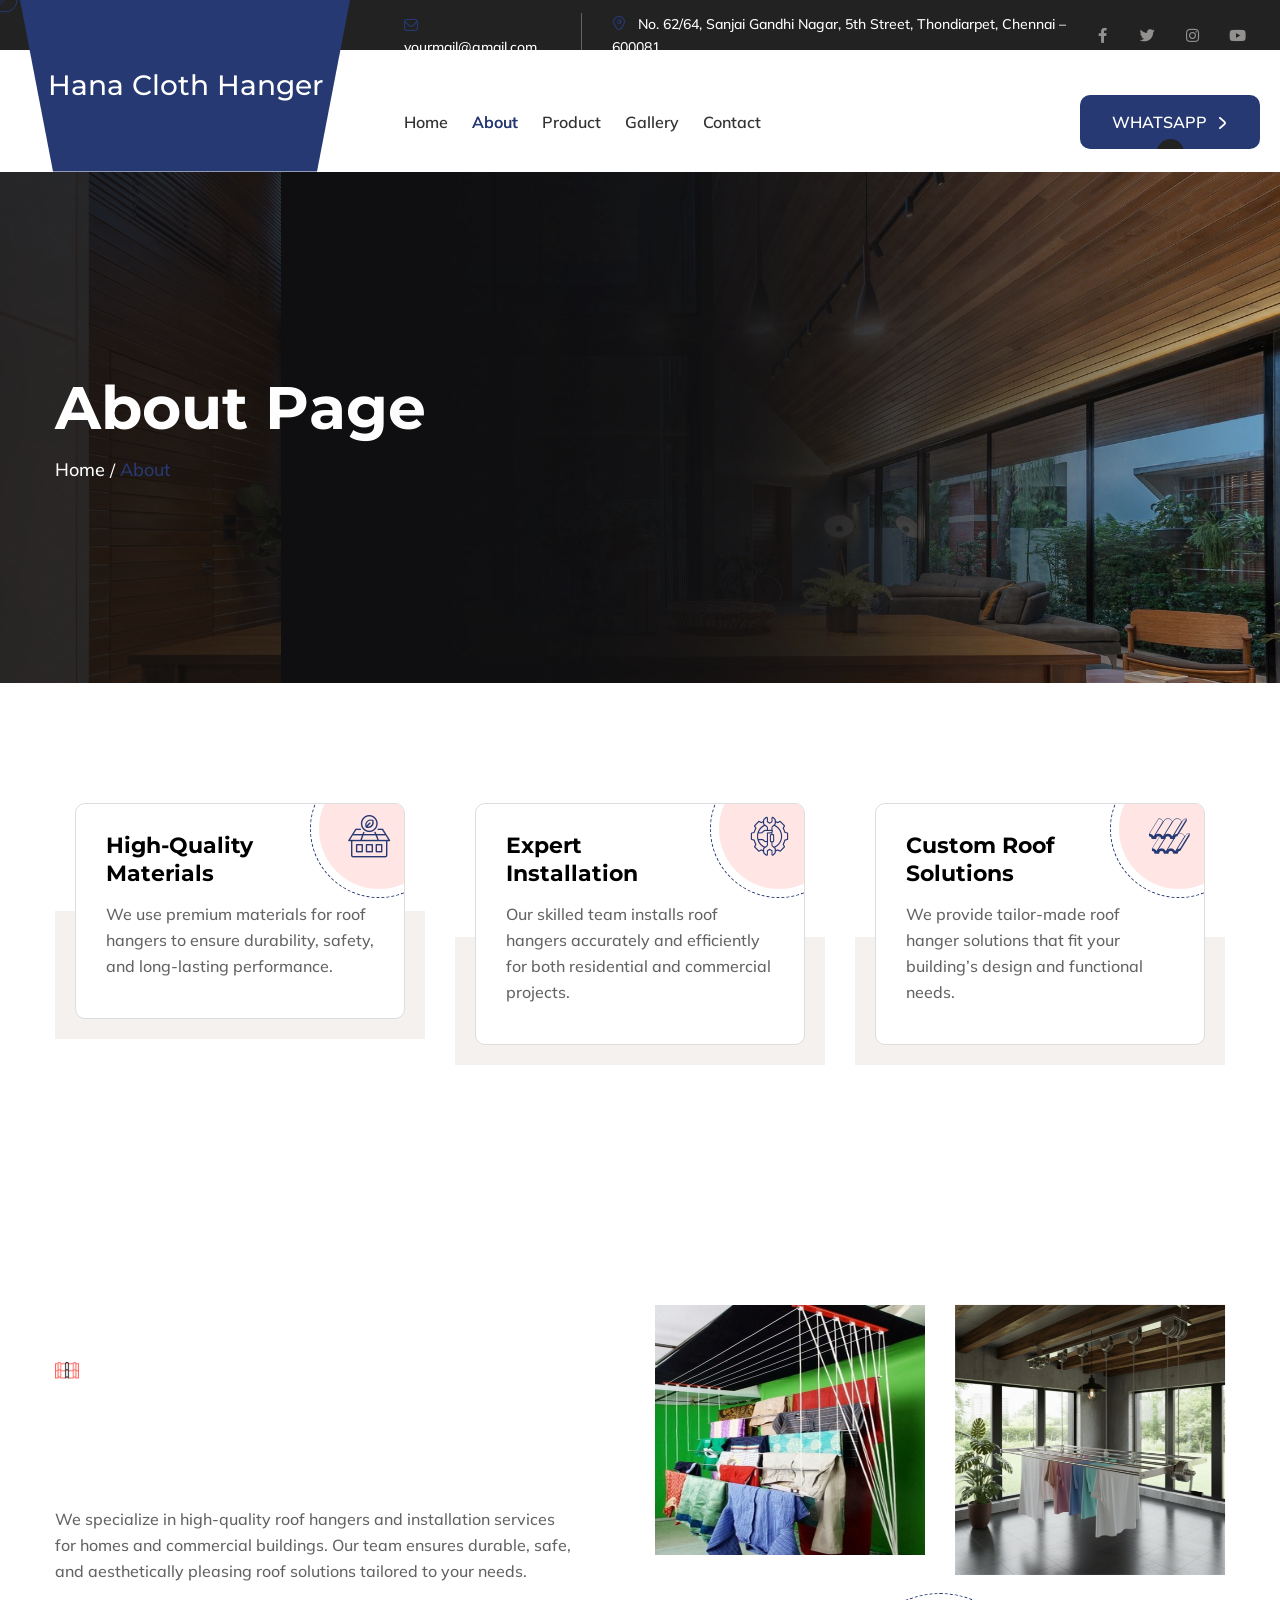
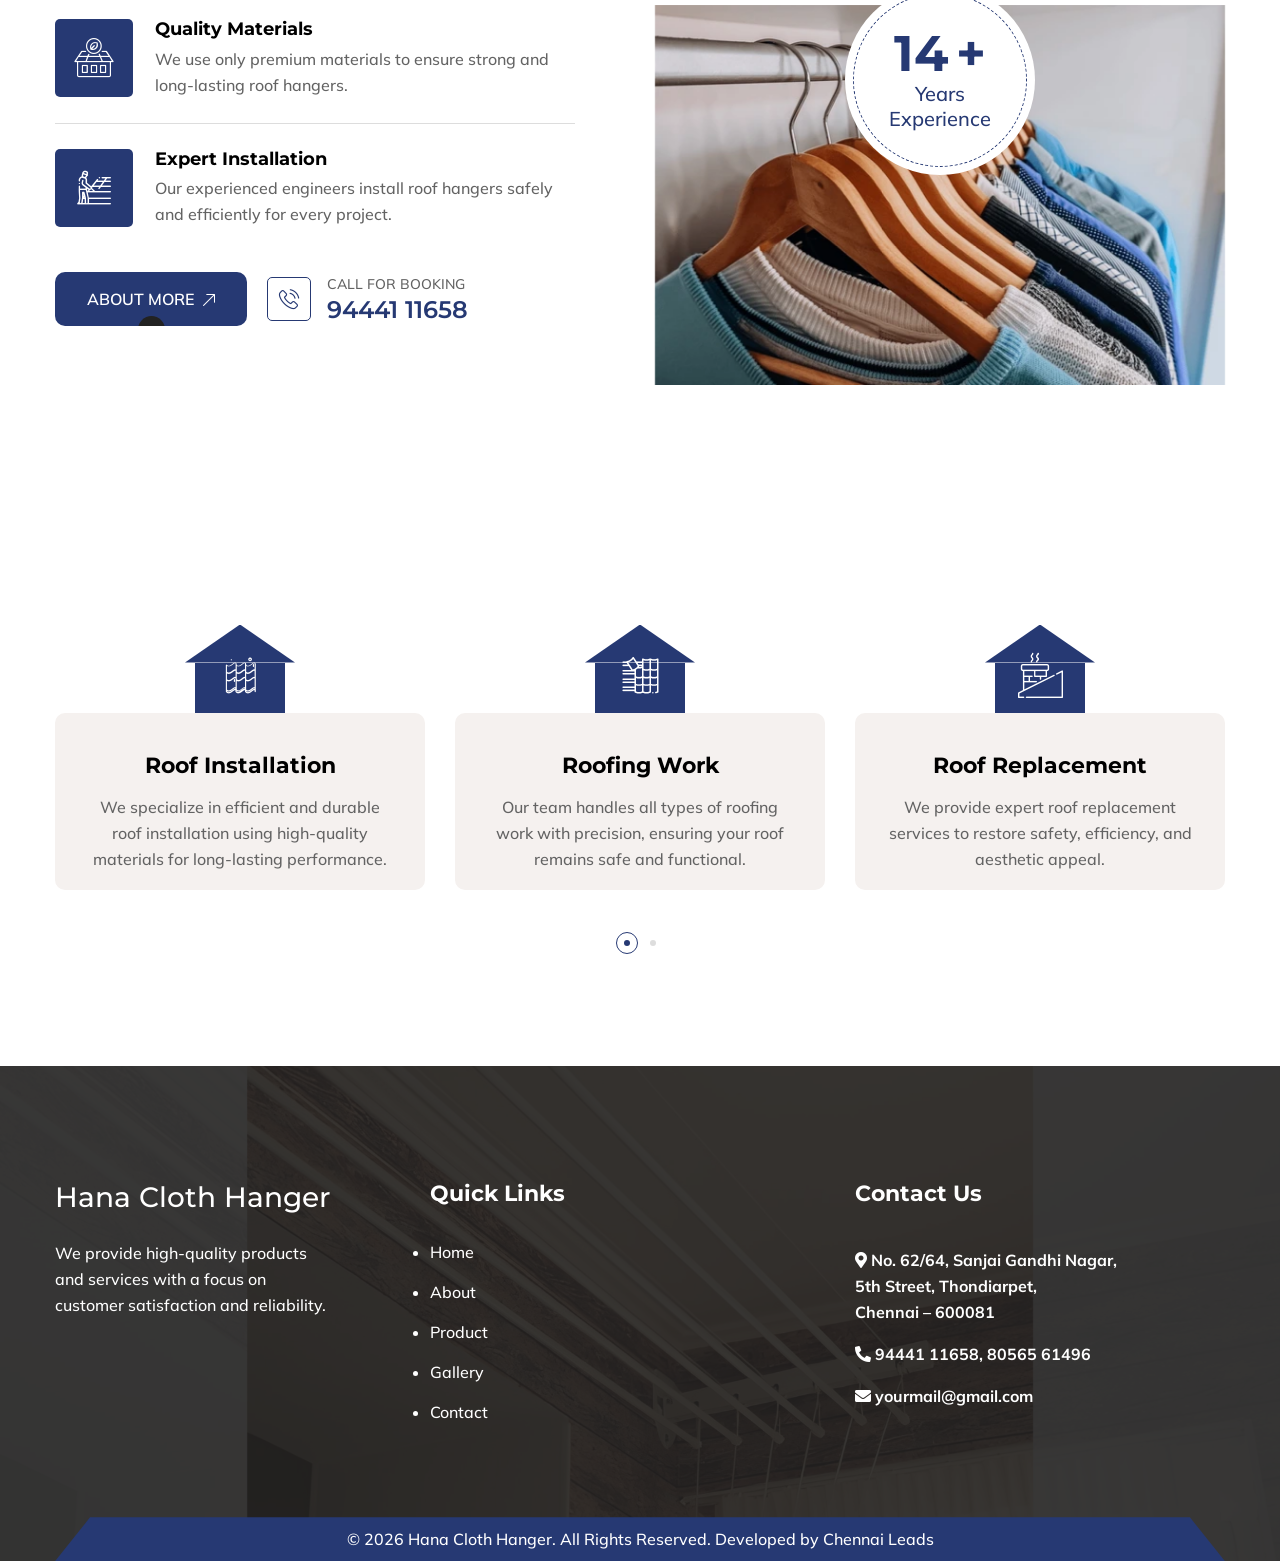
==== about.html @ 6798fb6a "first commit" ====
<!DOCTYPE html>
<html lang="en">


  
<head>
    <meta charset="UTF-8" />
    <meta name="viewport" content="width=device-width, initial-scale=1.0" />
    <title>Hana Cloth Hanger</title>
    <!-- favicons Icons -->
    <link rel="apple-touch-icon" sizes="180x180" href="assets/images/favicons/apple-touch-icon.png" />
    <link rel="icon" type="image/png" sizes="32x32" href="assets/images/favicons/favicon-32x32.png" />
    <link rel="icon" type="image/png" sizes="16x16" href="assets/images/favicons/favicon-16x16.png" />
    <link rel="manifest" href="assets/images/favicons/site.webmanifest" />
    <meta name="description" content="Rofiex is the perfect HTML template for your roofing business. It has a very modern and creative look. We built this template specially for the metal roofing, industrial roofing, construction, roof installation, maintenance, renovation, repair service, roof repair, roofers, roofing, roofing services and roofing company related to any business website." />

    <!-- fonts -->
    <link rel="preconnect" href="https://fonts.googleapis.com/">
    <link rel="preconnect" href="https://fonts.gstatic.com/" crossorigin>
    <link href="https://fonts.googleapis.com/css2?family=Montserrat:ital,wght@0,100..900;1,100..900&amp;family=Mulish:ital,wght@0,200..1000;1,200..1000&amp;family=Work+Sans:ital,wght@0,100..900;1,100..900&amp;display=swap" rel="stylesheet">

    <link rel="stylesheet" href="assets/vendors/bootstrap/css/bootstrap.min.css" />
    <link rel="stylesheet" href="assets/vendors/bootstrap-select/bootstrap-select.min.css" />
    <link rel="stylesheet" href="assets/vendors/animate/animate.min.css" />
    <link rel="stylesheet" href="assets/vendors/fontawesome/css/all.min.css" />
    <link rel="stylesheet" href="assets/vendors/jquery-ui/jquery-ui.css" />
    <link rel="stylesheet" href="assets/vendors/date-time-picker/jquery.datetimepicker.min.css" />
    <link rel="stylesheet" href="assets/vendors/jarallax/jarallax.css" />
    <link rel="stylesheet" href="assets/vendors/jquery-magnific-popup/jquery.magnific-popup.css" />
    <link rel="stylesheet" href="assets/vendors/nouislider/nouislider.min.css" />
    <link rel="stylesheet" href="assets/vendors/nouislider/nouislider.pips.css" />
    <link rel="stylesheet" href="assets/vendors/tiny-slider/tiny-slider.css" />
    <link rel="stylesheet" href="assets/vendors/rofiex-icons/style.css" />
    <link rel="stylesheet" href="assets/vendors/slick/slick.css">
    <link rel="stylesheet" href="assets/vendors/owl-carousel/css/owl.carousel.min.css" />
    <link rel="stylesheet" href="assets/vendors/owl-carousel/css/owl.theme.default.min.css" />

    <!-- template styles -->
    <link rel="stylesheet" href="assets/css/rofiex.css" />
    <style>
    .footer-address {
        margin-bottom: 15px;
        line-height: 1.6;
    }
    .footer-address {
    color: #ffffff;
    font-weight: 700;
}.footer-contact {
    color: #ffffff;
    font-weight: 700;
}

.footer-contact a {
    color: #ffffff;
    font-weight: 700;
    text-decoration: none;
}
    </style>
</head>

<body class="custom-cursor">

    <div class="custom-cursor__cursor"></div>
    <div class="custom-cursor__cursor-two"></div>

   
    <!-- /.preloader -->
    <div class="page-wrapper">
        <header class="main-header sticky-header sticky-header--normal">
    <div class="main-header__inner">

        <!-- Logo -->
        <div class="main-header__logo">
            <a href="index.html">
                <h1 style="color:#fff; font-size:28px; margin:0;">Hana Cloth Hanger</h1>
            </a>
        </div><!-- /.main-header__logo -->

        <!-- Topbar -->
        <div class="main-header__topbar">
            <ul class="list-unstyled main-header__topbar__info">
                <li class="main-header__topbar__info__item">
                    <span class="icon-mail2"></span>
                    <a href="mailto:yourmail@gmail.com">yourmail@gmail.com</a>
                </li>
                <li class="main-header__topbar__info__item">
                    <span class="icon-location"></span>
                    No. 62/64, Sanjai Gandhi Nagar, 5th Street, Thondiarpet, Chennai – 600081
                </li>
            </ul><!-- /.list-unstyled topbar-one__info -->

            <div class="main-header__topbar__social">
                <a href="https://facebook.com/">
                    <i class="fab fa-facebook-f" aria-hidden="true"></i>
                    <span class="sr-only">Facebook</span>
                </a>
                <a href="https://twitter.com/">
                    <i class="fab fa-twitter" aria-hidden="true"></i>
                    <span class="sr-only">Twitter</span>
                </a>
                <a href="https://instagram.com/">
                    <i class="fab fa-instagram" aria-hidden="true"></i>
                    <span class="sr-only">Instagram</span>
                </a>
                <a href="https://www.youtube.com/">
                    <i class="fab fa-youtube" aria-hidden="true"></i>
                    <span class="sr-only">Youtube</span>
                </a>
            </div>
        </div><!-- /.main-header__topbar -->

        <!-- Navigation -->
        <div class="main-header__bottom">
            <nav class="main-header__nav main-menu">
                <ul class="main-menu__list">
                    <li><a href="index.html">Home</a></li>
                    <li><a href="about.html">About</a></li>
                    <li><a href="product.html">Product</a></li>
                    <li><a href="gallery.html">Gallery</a></li>
                    <li><a href="contact.html">Contact</a></li>
                </ul>
            </nav><!-- /.main-header__nav -->

            <!-- Right side -->
            <div class="main-header__right">
                <div class="mobile-nav__btn mobile-nav__toggler">
                    <span></span>
                    <span></span>
                    <span></span>
                </div><!-- /.mobile-nav__toggler -->

                <!-- WhatsApp Button -->
                <a href="https://wa.me/9444111658" target="_blank" class="rofiex-btn main-header__btn">
                    <span>WhatsApp<i class="icon-arrow-right4"></i></span>
                </a><!-- /.main-header__btn -->
            </div><!-- /.main-header__right -->
        </div><!-- /.main-header__bottom -->

    </div><!-- /.main-header__inner -->
</header><!-- /.main-header -->
        <section class="page-header">
            <div class="page-header__bg"></div><!-- /.page-header__bg -->
            <div class="page-header__shape"></div><!-- /.page-header__shape -->
            <div class="container">
                <h2 class="page-header__title bw-split-in-right">About Page</h2>
                <ul class="rofiex-breadcrumb list-unstyled">
                    <li><a href="index.html">Home</a></li>
                    <li>About</li>
                </ul><!-- /.thm-breadcrumb list-unstyled -->
            </div><!-- /.container -->
        </section><!-- /.page-header -->


        <section class="feature-two">
    <div class="container">
        <div class="row gutter-y-30">
            <div class="col-lg-4 col-md-6 wow fadeInUp" data-wow-delay="00ms">
                <div class="feature-two__item">
                    <div class="feature-two__item__content">
                        <div class="feature-two__item__icon"><i class="icon-tool"></i></div>
                        <h3 class="feature-two__item__title">High-Quality Materials</h3>
                        <p class="feature-two__item__text">
                            We use premium materials for roof hangers to ensure durability, safety, and long-lasting performance.
                        </p>
                    </div>
                </div>
            </div><!-- feature-item -->

            <div class="col-lg-4 col-md-6 wow fadeInUp" data-wow-delay="100ms">
                <div class="feature-two__item">
                    <div class="feature-two__item__content">
                        <div class="feature-two__item__icon"><i class="icon-repair"></i></div>
                        <h3 class="feature-two__item__title">Expert Installation</h3>
                        <p class="feature-two__item__text">
                            Our skilled team installs roof hangers accurately and efficiently for both residential and commercial projects.
                        </p>
                    </div>
                </div>
            </div><!-- feature-item -->

            <div class="col-lg-4 col-md-6 wow fadeInUp" data-wow-delay="200ms">
                <div class="feature-two__item">
                    <div class="feature-two__item__content">
                        <div class="feature-two__item__icon"><i class="icon-construction-1"></i></div>
                        <h3 class="feature-two__item__title">Custom Roof Solutions</h3>
                        <p class="feature-two__item__text">
                            We provide tailor-made roof hanger solutions that fit your building’s design and functional needs.
                        </p>
                    </div>
                </div>
            </div><!-- feature-item -->
        </div>
    </div>
</section>
<section class="about-two">
    <div class="container">
        <div class="row">
            <div class="col-xl-6 d-flex align-items-center wow fadeInLeft" data-wow-delay="200ms">
                <div class="about-two__content">
                    <div class="sec-title text-left">
                        <h6 class="sec-title__tagline bw-split-in-up">
                            <img src="assets/images/shapes/sec-title__shape-one.png" alt="rofiex">
                            About Us
                            <img src="assets/images/shapes/sec-title__shape-one.png" alt="rofiex">
                        </h6>
                        <h3 class="sec-title__title bw-split-in-left">Professional Roof Hanger Services You Can Trust</h3>
                    </div><!-- /.sec-title -->

                    <p class="about-two__content__text">
                        We specialize in high-quality roof hangers and installation services for homes and commercial buildings.
                        Our team ensures durable, safe, and aesthetically pleasing roof solutions tailored to your needs.
                    </p>

                    <div class="about-two__content__box">
                        <div class="about-two__content__box__icon"><i class="icon-tool"></i></div>
                        <h3 class="about-two__content__box__title">Quality Materials</h3>
                        <p class="about-two__content__box__text">We use only premium materials to ensure strong and long-lasting roof hangers.</p>
                    </div>
                    <div class="about-two__content__box-border"></div>
                    <div class="about-two__content__box">
                        <div class="about-two__content__box__icon"><i class="icon-material-1"></i></div>
                        <h3 class="about-two__content__box__title">Expert Installation</h3>
                        <p class="about-two__content__box__text">Our experienced engineers install roof hangers safely and efficiently for every project.</p>
                    </div>

                    <div class="about-two__content__info-wrapper">
                        <a href="about.html" class="rofiex-btn"><span>About More<i class="icon-up-right-arrow"></i></span></a>
                        <div class="about-two__content__info">
                            <div class="about-two__content__info__icon"><i class="icon-phone-call1"></i></div>
                            <div class="about-two__content__info__content">
                                <p class="about-two__content__info__title">Call for Booking</p>
                                <h5 class="about-two__content__info__number">
                                    <a href="tel:9444111658">94441 11658</a>
                                </h5>
                            </div>
                        </div>
                    </div>
                </div><!-- /.about-two__content -->
            </div><!-- /.col-xl-6 -->

            <div class="col-xl-6">
                <div class="about-two__image">
                    <div class="row gutter-y-30">
                        <div class="col-md-6 wow fadeInUp" data-wow-delay="100ms">
                            <img src="assets/images/new/about-2.jpg" style="height: 250px;" alt="rofiex">
                        </div>
                        <div class="col-md-6 wow fadeInUp" data-wow-delay="200ms">
                            <img src="assets/images/new/banner-1.png" alt="rofiex">
                        </div>
                        <div class="col-md-12 wow fadeInUp" data-wow-delay="300ms">
                            <img src="assets/images/new/about-3.webp" alt="rofiex">
                        </div>
                        <div class="about-two__experiance count-box wow fadeInUp" data-wow-delay="400ms">
                            <div class="about-two__experiance__years"><span class="count-text" data-stop="26" data-speed="1500"></span>+</div>
                            <p class="about-two__experiance__text">Years<br> Experience</p>
                        </div><!-- /.about-two__experiance -->
                    </div>
                </div><!-- /.about-two__image -->
            </div><!-- /.col-xl-6-->
        </div><!-- /.row -->
    </div><!-- /.container -->
</section>
<section class="service-one service-one--page">
    <div class="container">
        <div class="service-one__carousel rofiex-owl__carousel rofiex-owl__carousel--basic-nav owl-carousel" data-owl-options='{
            "items": 1,
            "margin": 30,
            "loop": true,
            "smartSpeed": 700,
            "nav": false,
            "navText": ["<i class=\"flaticon-up-right-arrow\"></i>","<i class=\"flaticon-up-right-arrow\"></i>"],
            "dots": true,
            "autoplay": false,
            "responsive": {
                "0": {"items": 1},
                "500": {"items": 2},
                "992": {"items": 3}
            }
        }'>
            <div class="item">
                <div class="service-one__item">
                    <div class="service-one__item__icon"><i class="icon-roof-9"></i></div>
                    <div class="service-one__item__inner">
                        <div class="service-one__item__hover" style="background-image: url(assets/images/resources/service-1-1.jpg);"></div>
                        <h3 class="service-one__item__title">Roof Installation</h3>
                        <p class="service-one__item__text">
                            We specialize in efficient and durable roof installation using high-quality materials for long-lasting performance.
                        </p>
                        <!-- <div class="service-one__item__number"></div> -->
                    </div>
                </div>
            </div>

            <div class="item">
                <div class="service-one__item">
                    <div class="service-one__item__icon"><i class="icon-material"></i></div>
                    <div class="service-one__item__inner">
                        <div class="service-one__item__hover" style="background-image: url(assets/images/resources/service-1-1.jpg);"></div>
                        <h3 class="service-one__item__title">Roofing Work</h3>
                        <p class="service-one__item__text">
                            Our team handles all types of roofing work with precision, ensuring your roof remains safe and functional.
                        </p>
                                               <!-- <div class="service-one__item__number"></div> -->

                    </div>
                </div>
            </div>

            <div class="item">
                <div class="service-one__item">
                    <div class="service-one__item__icon"><i class="icon-brush"></i></div>
                    <div class="service-one__item__inner">
                        <div class="service-one__item__hover" style="background-image: url(assets/images/resources/service-1-1.jpg);"></div>
                        <h3 class="service-one__item__title">Roof Replacement</h3>
                        <p class="service-one__item__text">
                            We provide expert roof replacement services to restore safety, efficiency, and aesthetic appeal.
                        </p>
                        <!-- <div class="service-one__item__number"></div> -->

                    </div>
                </div>
            </div>

            <div class="item">
                <div class="service-one__item">
                    <div class="service-one__item__icon"><i class="icon-roof-10"></i></div>
                    <div class="service-one__item__inner">
                        <div class="service-one__item__hover" style="background-image: url(assets/images/resources/service-1-1.jpg);"></div>
                        <h3 class="service-one__item__title">Roof Maintenance</h3>
                        <p class="service-one__item__text">
                            Regular roof maintenance to prevent damage and extend the life of your roofing system.
                        </p>
                                               <!-- <div class="service-one__item__number"></div> -->

                    </div>
                </div>
            </div>

            <div class="item">
                <div class="service-one__item">
                    <div class="service-one__item__icon"><i class="icon-repair"></i></div>
                    <div class="service-one__item__inner">
                        <div class="service-one__item__hover" style="background-image: url(assets/images/resources/service-1-1.jpg);"></div>
                        <h3 class="service-one__item__title">Emergency Roofing</h3>
                        <p class="service-one__item__text">
                            Fast and reliable emergency roofing services to handle urgent repairs and protect your property.
                        </p>
                                              <!-- <div class="service-one__item__number"></div> -->

                    </div>
                </div>
            </div>

            <div class="item">
                <div class="service-one__item">
                    <div class="service-one__item__icon"><i class="icon-broken-house"></i></div>
                    <div class="service-one__item__inner">
                        <div class="service-one__item__hover" style="background-image: url(assets/images/resources/service-1-1.jpg);"></div>
                        <h3 class="service-one__item__title">Roofing Consultation</h3>
                        <p class="service-one__item__text">
                            Professional consultation to guide you in choosing the right roofing solutions for your needs.
                        </p>
                                              <!-- <div class="service-one__item__number"></div> -->

                    </div>
                </div>
            </div>
        </div>
    </div>
</section>
        <footer class="main-footer main-footer--two">
    <div class="main-footer__bg" style="background-image: url(    assets/images/new/about-1.png);"></div>
    <div class="container">
        <div class="row">

            <!-- About -->
            <div class="col-md-6 col-xl-4">
                <div class="footer-widget footer-widget--about">
                    <a class="footer-widget__logo" href="index.html">
                        <h2 style="color:#fff; font-size:28px; margin:0;">Hana Cloth Hanger</h2>
                    </a>
                    <p class="footer-widget__text">
                        We provide high-quality products and services with a focus on customer satisfaction and reliability.
                    </p>
                </div>
            </div>

            <!-- Quick Links -->
            <div class="col-md-6 col-xl-4">
                <div class="footer-widget footer-widget--links">
                    <h2 class="footer-widget__title">Quick Links</h2>
                    <ul class="list-styled footer-widget__links">
                        <li><a href="index.html">Home</a></li>
                        <li><a href="about.html">About</a></li>
                        <li><a href="product.html">Product</a></li>
                        <li><a href="gallery.html">Gallery</a></li>
                        <li><a href="contact.html">Contact</a></li>
                    </ul>
                </div>
            </div>

            <!-- Contact Details -->
            <div class="col-md-6 col-xl-4">
                <div class="footer-widget footer-widget--contact">
                    <h2 class="footer-widget__title">Contact Us</h2>
                    <p class="footer-contact">
                        <i class="fas fa-map-marker-alt"></i>
                        No. 62/64, Sanjai Gandhi Nagar,<br>
                        5th Street, Thondiarpet,<br>
                        Chennai – 600081
                    </p>
                    <p class="footer-contact">
                        <i class="fas fa-phone-alt"></i>
                        <a href="tel:9444111658">94441 11658</a>, 
                        <a href="tel:8056561496">80565 61496</a>
                    </p>
                    <p class="footer-contact">
                        <i class="fas fa-envelope"></i>
                        <a href="mailto:yourmail@gmail.com">yourmail@gmail.com</a>
                    </p>
                </div>
            </div>

        </div>

        <!-- Bottom -->
        <div class="main-footer__bottom">
            <p class="main-footer__copyright">
                &copy; <span id="year"></span> Hana Cloth Hanger. All Rights Reserved. Developed by Chennai Leads
            </p>
        </div>
    </div>
</footer>

<!-- Dynamic Year Script -->
<script>
    document.getElementById("year").textContent = new Date().getFullYear();
</script>

<!-- Mobile Nav -->
<div class="mobile-nav__wrapper">
    <div class="mobile-nav__overlay mobile-nav__toggler"></div>
    <div class="mobile-nav__content">
        <span class="mobile-nav__close mobile-nav__toggler"><i class="fa fa-times"></i></span>
        <div class="logo-box">
            <a href="index.html" aria-label="logo image">
                <h2 style="color:#fff; font-size:24px; margin:0;">Hana Cloth Hanger</h2>
            </a>
        </div>
        <div class="mobile-nav__container"></div>
        <ul class="mobile-nav__contact list-unstyled">
            <li>
                <i class="fa fa-envelope"></i>
                <a href="mailto:yourmail@gmail.com">yourmail@gmail.com</a>
            </li>
            <li>
                <i class="fa fa-phone-alt"></i>
                <a href="tel:9444111658">94441 11658</a>, 80565 61496
            </li>
        </ul>
        <div class="mobile-nav__social">
            <a href="https://facebook.com/"><i class="fab fa-facebook-f"></i></a>
            <a href="https://twitter.com/"><i class="fab fa-twitter"></i></a>
            <a href="https://instagram.com/"><i class="fab fa-instagram"></i></a>
            <a href="https://www.youtube.com/"><i class="fab fa-youtube"></i></a>
        </div>
    </div>
</div>

<!-- Sidebar -->
<aside class="sidebar-one">
    <div class="sidebar-one__overlay"></div>
    <div class="sidebar-one__content">
        <div class="sidebar-one__close"><i class="icon-close"></i></div>
        <div class="sidebar-one__logo">
            <a href="index.html" aria-label="logo image">
                <h2 style="color:#fff; font-size:28px; margin:0;">Hana Cloth Hanger</h2>
            </a>
        </div>
        <p class="sidebar-one__text">
            We provide high-quality products and services with a focus on customer satisfaction.
        </p>
        <h4 class="sidebar-one__title">Contact Info:</h4>
        <ul class="sidebar-one__info">
            <li><span class="fas fa-map-marker-alt"></span> No. 62/64, Sanjai Gandhi Nagar, 5th Street, Thondiarpet, Chennai – 600081</li>
            <li><span class="fas fa-envelope"></span> <a href="mailto:yourmail@gmail.com">yourmail@gmail.com</a></li>
            <li><span class="fas fa-phone-alt"></span> <a href="tel:9444111658">94441 11658</a>, 80565 61496</li>
        </ul>
        <div class="sidebar-one__social">
            <a href="https://facebook.com/"><i class="fab fa-facebook-f"></i></a>
            <a href="https://twitter.com/"><i class="fab fa-twitter"></i></a>
            <a href="https://instagram.com/"><i class="fab fa-instagram"></i></a>
            <a href="https://www.youtube.com/"><i class="fab fa-youtube"></i></a>
        </div>
    </div>
</aside>
    <!-- Sidebar One Start -->

    <!-- back-to-top-start -->
    <a href="#" class="scroll-top">
        <svg class="scroll-top__circle" width="100%" height="100%" viewBox="-1 -1 102 102">
            <path d="M50,1 a49,49 0 0,1 0,98 a49,49 0 0,1 0,-98" />
        </svg>
    </a>
    <!-- back-to-top-end -->


    <script src="assets/vendors/jquery/jquery-3.7.0.min.js"></script>
    <script src="assets/vendors/bootstrap/js/bootstrap.bundle.min.js"></script>
    <script src="assets/vendors/bootstrap-select/bootstrap-select.min.js"></script>
    <script src="assets/vendors/jarallax/jarallax.min.js"></script>
    <script src="assets/vendors/jquery-ui/jquery-ui.js"></script>
    <script src="assets/vendors/date-time-picker/jquery.datetimepicker.min.js"></script>
    <script src="assets/vendors/jquery-ajaxchimp/jquery.ajaxchimp.min.js"></script>
    <script src="assets/vendors/jquery-appear/jquery.appear.min.js"></script>
    <script src="assets/vendors/jquery-circle-progress/jquery.circle-progress.min.js"></script>
    <script src="assets/vendors/jquery-magnific-popup/jquery.magnific-popup.min.js"></script>
    <script src="assets/vendors/jquery-validate/jquery.validate.min.js"></script>
    <script src="assets/vendors/nouislider/nouislider.min.js"></script>
    <script src="assets/vendors/tiny-slider/tiny-slider.js"></script>
    <script src="assets/vendors/wnumb/wNumb.min.js"></script>
    <script src="assets/vendors/owl-carousel/js/owl.carousel.min.js"></script>
    <script src="assets/vendors/wow/wow.js"></script>
    <script src="assets/vendors/imagesloaded/imagesloaded.min.js"></script>
    <script src="assets/vendors/isotope/isotope.js"></script>
    <script src="assets/vendors/slick/slick.min.js"></script>
    <script src="assets/vendors/countdown/countdown.min.js"></script>
    <script src="assets/vendors/jquery-circleType/jquery.circleType.js"></script>
    <script src="assets/vendors/jquery-lettering/jquery.lettering.min.js"></script>
    <!-- gsap js -->
    <script src="assets/vendors/gsap/gsap.js"></script>
    <script src="assets/vendors/gsap/scrolltrigger.min.js"></script>
    <script src="assets/vendors/gsap/splittext.min.js"></script>
    <script src="assets/vendors/gsap/rofiex-split.js"></script>
    <!-- template js -->
    <script src="assets/js/rofiex.js"></script>
</body>


  
</html>
---- assets/vendors/nouislider/nouislider.min.css ----
/*! nouislider - 14.1.1 - 12/15/2019 */
.noUi-target,.noUi-target *{-webkit-touch-callout:none;-webkit-tap-highlight-color:transparent;-webkit-user-select:none;-ms-touch-action:none;touch-action:none;-ms-user-select:none;-moz-user-select:none;user-select:none;-moz-box-sizing:border-box;box-sizing:border-box}.noUi-target{position:relative}.noUi-base,.noUi-connects{width:100%;height:100%;position:relative;z-index:1}.noUi-connects{overflow:hidden;z-index:0}.noUi-connect,.noUi-origin{will-change:transform;position:absolute;z-index:1;top:0;right:0;-ms-transform-origin:0 0;-webkit-transform-origin:0 0;-webkit-transform-style:preserve-3d;transform-origin:0 0;transform-style:flat}.noUi-connect{height:100%;width:100%}.noUi-origin{height:10%;width:10%}.noUi-txt-dir-rtl.noUi-horizontal .noUi-origin{left:0;right:auto}.noUi-vertical .noUi-origin{width:0}.noUi-horizontal .noUi-origin{height:0}.noUi-handle{-webkit-backface-visibility:hidden;backface-visibility:hidden;position:absolute}.noUi-touch-area{height:100%;width:100%}.noUi-state-tap .noUi-connect,.noUi-state-tap .noUi-origin{-webkit-transition:transform .3s;transition:transform .3s}.noUi-state-drag *{cursor:inherit!important}.noUi-horizontal{height:18px}.noUi-horizontal .noUi-handle{width:34px;height:28px;right:-17px;top:-6px}.noUi-vertical{width:18px}.noUi-vertical .noUi-handle{width:28px;height:34px;right:-6px;top:-17px}.noUi-txt-dir-rtl.noUi-horizontal .noUi-handle{left:-17px;right:auto}.noUi-target{background:#FAFAFA;border-radius:4px;border:1px solid #D3D3D3;box-shadow:inset 0 1px 1px #F0F0F0,0 3px 6px -5px #BBB}.noUi-connects{border-radius:3px}.noUi-connect{background:#3FB8AF}.noUi-draggable{cursor:ew-resize}.noUi-vertical .noUi-draggable{cursor:ns-resize}.noUi-handle{border:1px solid #D9D9D9;border-radius:3px;background:#FFF;cursor:default;box-shadow:inset 0 0 1px #FFF,inset 0 1px 7px #EBEBEB,0 3px 6px -3px #BBB}.noUi-active{box-shadow:inset 0 0 1px #FFF,inset 0 1px 7px #DDD,0 3px 6px -3px #BBB}.noUi-handle:after,.noUi-handle:before{content:"";display:block;position:absolute;height:14px;width:1px;background:#E8E7E6;left:14px;top:6px}.noUi-handle:after{left:17px}.noUi-vertical .noUi-handle:after,.noUi-vertical .noUi-handle:before{width:14px;height:1px;left:6px;top:14px}.noUi-vertical .noUi-handle:after{top:17px}[disabled] .noUi-connect{background:#B8B8B8}[disabled] .noUi-handle,[disabled].noUi-handle,[disabled].noUi-target{cursor:not-allowed}.noUi-pips,.noUi-pips *{-moz-box-sizing:border-box;box-sizing:border-box}.noUi-pips{position:absolute;color:#999}.noUi-value{position:absolute;white-space:nowrap;text-align:center}.noUi-value-sub{color:#ccc;font-size:10px}.noUi-marker{position:absolute;background:#CCC}.noUi-marker-sub{background:#AAA}.noUi-marker-large{background:#AAA}.noUi-pips-horizontal{padding:10px 0;height:80px;top:100%;left:0;width:100%}.noUi-value-horizontal{-webkit-transform:translate(-50%,50%);transform:translate(-50%,50%)}.noUi-rtl .noUi-value-horizontal{-webkit-transform:translate(50%,50%);transform:translate(50%,50%)}.noUi-marker-horizontal.noUi-marker{margin-left:-1px;width:2px;height:5px}.noUi-marker-horizontal.noUi-marker-sub{height:10px}.noUi-marker-horizontal.noUi-marker-large{height:15px}.noUi-pips-vertical{padding:0 10px;height:100%;top:0;left:100%}.noUi-value-vertical{-webkit-transform:translate(0,-50%);transform:translate(0,-50%);padding-left:25px}.noUi-rtl .noUi-value-vertical{-webkit-transform:translate(0,50%);transform:translate(0,50%)}.noUi-marker-vertical.noUi-marker{width:5px;height:2px;margin-top:-1px}.noUi-marker-vertical.noUi-marker-sub{width:10px}.noUi-marker-vertical.noUi-marker-large{width:15px}.noUi-tooltip{display:block;position:absolute;border:1px solid #D9D9D9;border-radius:3px;background:#fff;color:#000;padding:5px;text-align:center;white-space:nowrap}.noUi-horizontal .noUi-tooltip{-webkit-transform:translate(-50%,0);transform:translate(-50%,0);left:50%;bottom:120%}.noUi-vertical .noUi-tooltip{-webkit-transform:translate(0,-50%);transform:translate(0,-50%);top:50%;right:120%}
---- assets/vendors/nouislider/nouislider.pips.css ----
/* Base;
 *
 */
.noUi-pips,
.noUi-pips * {
-moz-box-sizing: border-box;
	box-sizing: border-box;
}
.noUi-pips {
	position: absolute;
	font: 400 12px Arial;
	color: #999;
}

/* Values;
 *
 */
.noUi-value {
	width: 40px;
	position: absolute;
	text-align: center;
}
.noUi-value-sub {
	color: #ccc;
	font-size: 10px;
}

/* Markings;
 *
 */
.noUi-marker {
	position: absolute;
	background: #CCC;
}
.noUi-marker-sub {
	background: #AAA;
}
.noUi-marker-large {
	background: #AAA;
}

/* Horizontal layout;
 *
 */
.noUi-pips-horizontal {
	padding: 10px 0;
	height: 50px;
	top: 100%;
	left: 0;
	width: 100%;
}
.noUi-value-horizontal {
	margin-left: -20px;
	padding-top: 20px;
}
.noUi-value-horizontal.noUi-value-sub {
	padding-top: 15px;
}

.noUi-marker-horizontal.noUi-marker {
	margin-left: -1px;
	width: 2px;
	height: 5px;
}
.noUi-marker-horizontal.noUi-marker-sub {
	height: 10px;
}
.noUi-marker-horizontal.noUi-marker-large {
	height: 15px;
}

/* Vertical layout;
 *
 */
.noUi-pips-vertical {
	padding: 0 10px;
	height: 100%;
	top: 0;
	left: 100%;
}
.noUi-value-vertical {
	width: 15px;
	margin-left: 20px;
	margin-top: -5px;
}

.noUi-marker-vertical.noUi-marker {
	width: 5px;
	height: 2px;
	margin-top: -1px;
}
.noUi-marker-vertical.noUi-marker-sub {
	width: 10px;
}
.noUi-marker-vertical.noUi-marker-large {
	width: 15px;
}
---- assets/vendors/rofiex-icons/style.css ----
@font-face {
  font-family: 'icomoon';
  src:  url('fonts/icomoon636c.eot?z0yrm8');
  src:  url('fonts/icomoon636c.eot?z0yrm8#iefix') format('embedded-opentype'),
    url('fonts/icomoon636c.ttf?z0yrm8') format('truetype'),
    url('fonts/icomoon636c.woff?z0yrm8') format('woff'),
    url('fonts/icomoon636c.svg?z0yrm8#icomoon') format('svg');
  font-weight: normal;
  font-style: normal;
  font-display: block;
}

[class^="icon-"], [class*=" icon-"] {
  /* use !important to prevent issues with browser extensions that change fonts */
  font-family: 'icomoon' !important;
  speak: never;
  font-style: normal;
  font-weight: normal;
  font-variant: normal;
  text-transform: none;
  line-height: 1;

  /* Better Font Rendering =========== */
  -webkit-font-smoothing: antialiased;
  -moz-osx-font-smoothing: grayscale;
}

.icon-arrow-right41:before {
  content: "\e94c";
}
.icon-arrow-left41:before {
  content: "\e94d";
}
.icon-angle-small-right:before {
  content: "\e948";
}
.icon-angle-small-left:before {
  content: "\e949";
}
.icon-arrow-right4:before {
  content: "\e94a";
}
.icon-arrow-left4:before {
  content: "\e94b";
}
.icon-awareness:before {
  content: "\e94e";
}
.icon-check-five:before {
  content: "\e94f";
}
.icon-check-four:before {
  content: "\e950";
}
.icon-comment:before {
  content: "\e951";
}
.icon-comment-check:before {
  content: "\e952";
}
.icon-compare:before {
  content: "\e953";
}
.icon-help:before {
  content: "\e954";
}
.icon-link:before {
  content: "\e955";
}
.icon-location:before {
  content: "\e956";
}
.icon-mail2:before {
  content: "\e957";
}
.icon-phone:before {
  content: "\e958";
}
.icon-play:before {
  content: "\e959";
}
.icon-repair:before {
  content: "\e95a";
}
.icon-roof-man:before {
  content: "\e95b";
}
.icon-schedule:before {
  content: "\e95c";
}
.icon-share:before {
  content: "\e95d";
}
.icon-star-alt:before {
  content: "\e95e";
}
.icon-team:before {
  content: "\e95f";
}
.icon-trophy:before {
  content: "\e960";
}
.icon-user-new:before {
  content: "\e961";
}
.icon-roof:before {
  content: "\e900";
}
.icon-man:before {
  content: "\e901";
}
.icon-roof-1:before {
  content: "\e902";
}
.icon-roof-2:before {
  content: "\e903";
}
.icon-broken-house:before {
  content: "\e904";
}
.icon-tool:before {
  content: "\e905";
}
.icon-roof-3:before {
  content: "\e906";
}
.icon-roof-4:before {
  content: "\e907";
}
.icon-calendar:before {
  content: "\e908";
}
.icon-quotes:before {
  content: "\e909";
}
.icon-material:before {
  content: "\e90a";
}
.icon-ventilation:before {
  content: "\e90b";
}
.icon-triangle:before {
  content: "\e90c";
}
.icon-roof-inspection:before {
  content: "\e90d";
}
.icon-placeholder:before {
  content: "\e90e";
}
.icon-customer-support:before {
  content: "\e90f";
}
.icon-construction:before {
  content: "\e910";
}
.icon-roof-5:before {
  content: "\e911";
}
.icon-roof-6:before {
  content: "\e912";
}
.icon-roof-7:before {
  content: "\e913";
}
.icon-roof-8:before {
  content: "\e914";
}
.icon-roof-9:before {
  content: "\e915";
}
.icon-add:before {
  content: "\e916";
}
.icon-star:before {
  content: "\e917";
}
.icon-roof-10:before {
  content: "\e918";
}
.icon-material-1:before {
  content: "\e919";
}
.icon-construction-1:before {
  content: "\e91a";
}
.icon-material-2:before {
  content: "\e91b";
}
.icon-brush:before {
  content: "\e91c";
}
.icon-phone-call:before {
  content: "\e91d";
}
.icon-support:before {
  content: "\e91e";
}
.icon-support-1:before {
  content: "\e91f";
}
.icon-play-button-arrowhead:before {
  content: "\e920";
}
.icon-check-mark:before {
  content: "\e921";
}
.icon-phone-call1:before {
  content: "\e922";
}
.icon-next:before {
  content: "\e923";
}
.icon-prev:before {
  content: "\e962";
}
.icon-check:before {
  content: "\e924";
}
.icon-down:before {
  content: "\e925";
}
.icon-mail:before {
  content: "\e926";
}
.icon-hamburger:before {
  content: "\e927";
}
.icon-arrows:before {
  content: "\e928";
}
.icon-calendar1:before {
  content: "\e929";
}
.icon-plus:before {
  content: "\e92a";
}
.icon-people:before {
  content: "\e92b";
}
.icon-arrow:before {
  content: "\e92c";
}
.icon-up-right-arrow:before {
  content: "\e92d";
}
.icon-down-right:before {
  content: "\e92e";
}
.icon-top-right:before {
  content: "\e92f";
}
.icon-up-arrow:before {
  content: "\e930";
}
.icon-price-tag:before {
  content: "\e931";
}
.icon-chat:before {
  content: "\e932";
}
.icon-star1:before {
  content: "\e933";
}
.icon-arrow-right:before {
  content: "\e934";
}
.icon-arrow-left:before {
  content: "\e935";
}
.icon-calendar11:before {
  content: "\e936";
}
.icon-cart:before {
  content: "\e937";
}
.icon-check1:before {
  content: "\e938";
}
.icon-check-box:before {
  content: "\e939";
}
.icon-close:before {
  content: "\e93a";
}
.icon-comments-two:before {
  content: "\e93b";
}
.icon-comment-three:before {
  content: "\e93c";
}
.icon-double-right:before {
  content: "\e93d";
}
.icon-eye:before {
  content: "\e93e";
}
.icon-hamburger1:before {
  content: "\e93f";
}
.icon-home1:before {
  content: "\e940";
}
.icon-location-dot:before {
  content: "\e941";
}
.icon-mail1:before {
  content: "\e942";
}
.icon-search:before {
  content: "\e943";
}
.icon-user:before {
  content: "\e944";
}
.icon-user-three:before {
  content: "\e945";
}
.icon-user-two:before {
  content: "\e946";
}
.icon-wishlist:before {
  content: "\e947";
}
---- assets/css/rofiex.css ----
/*--------------------------------------------------------------
>>> TABLE OF CONTENTS:
----------------------------------------------------------------
# Utility
# Cards
# Common
# Form
# Navigations
# Animations
# Mobile Nav
# Search Popup
# Page Header
# Google Map
# Client Carousel
--------------------------------------------------------------*/
:root {
  --rofiex-font: "Mulish", sans-serif;
  --rofiex-heading-font: "Montserrat", sans-serif;
  --rofiex-special-font: "Work Sans", serif;
  --rofiex-text: #636363;
  --rofiex-text-rgb: 99, 99, 99;
  --rofiex-text-dark: #92918F;
  --rofiex-text-dark-rgb: 146, 145, 143;
  --rofiex-text-gray: #89868d;
  --rofiex-text-gray-rgb: 137, 134, 141;
  --rofiex-base: #263973;
  --rofiex-base-rgb: 254, 87, 79;
  --rofiex-gray: #F5F1EF;
  --rofiex-gray-rgb: 245, 241, 239;
  --rofiex-white: #fff;
  --rofiex-white-rgb: 255, 255, 255;
  --rofiex-black: #000000;
  --rofiex-black-rgb: 0, 0, 0;
  --rofiex-black2: #222222;
  --rofiex-black2-rgb: 34, 34, 34;
  --rofiex-black3: #333333;
  --rofiex-black3-rgb: 51, 51, 51;
  --rofiex-border-color: #DDDDDD;
  --rofiex-border-color-rgb: 221, 221, 221;
  --rofiex-letter-space: 0.1em;
  --rofiex-letter-space-xl: 0.2em;
}

/*--------------------------------------------------------------
# Utility
--------------------------------------------------------------*/
.mt-20 {
  margin-top: 20px;
}

.mt-30 {
  margin-top: 30px;
}

.mt-40 {
  margin-top: 40px;
}

.mt-50 {
  margin-top: 50px;
}

.mt-60 {
  margin-top: 60px;
}

.mt-80 {
  margin-top: 80px;
}

.mt-120 {
  margin-top: 120px;
}

.mt--60 {
  margin-top: -60px;
}

.mt--120 {
  margin-top: -120px;
}

.mb-20 {
  margin-bottom: 20px;
}

.mb-30 {
  margin-bottom: 30px;
}

.mb-40 {
  margin-bottom: 40px;
}

.mb-50 {
  margin-bottom: 50px;
}

.mb-60 {
  margin-bottom: 60px;
}

.mb-80 {
  margin-bottom: 80px;
}

.mb-120 {
  margin-bottom: 120px;
}

.mb--60 {
  margin-bottom: -60px;
}

.mb--120 {
  margin-bottom: -120px;
}

.pt-20 {
  padding-top: 20px;
}

.pt-30 {
  padding-top: 30px;
}

.pt-40 {
  padding-top: 40px;
}

.pt-50 {
  padding-top: 50px;
}

.pt-60 {
  padding-top: 60px;
}

.pt-80 {
  padding-top: 80px;
}

.pt-100 {
  padding-top: 100px;
}

.pt-110 {
  padding-top: 110px;
}

.pt-115 {
  padding-top: 115px;
}

.pt-120 {
  padding-top: 120px;
}

.pt-142 {
  padding-top: 142px;
}

.pb-20 {
  padding-bottom: 20px;
}

.pb-30 {
  padding-bottom: 30px;
}

.pb-40 {
  padding-bottom: 40px;
}

.pb-50 {
  padding-bottom: 50px;
}

.pb-60 {
  padding-bottom: 60px;
}

.pb-80 {
  padding-bottom: 80px;
}

.pb-90 {
  padding-bottom: 90px;
}

.pb-100 {
  padding-bottom: 100px;
}

.pb-110 {
  padding-bottom: 110px;
}

.pb-115 {
  padding-bottom: 115px;
}

.pb-120 {
  padding-bottom: 120px;
}

.pl-5 {
  padding-left: 5px;
}

.pl-10 {
  padding-left: 10px;
}

.pl-15 {
  padding-left: 15px;
}

.pl-20 {
  padding-left: 20px;
}

.pl-30 {
  padding-left: 30px;
}

.pr-5 {
  padding-right: 5px;
}

.pr-10 {
  padding-right: 10px;
}

.pr-15 {
  padding-right: 15px;
}

.pr-20 {
  padding-right: 20px;
}

.pr-30 {
  padding-right: 30px;
}

.social {
  position: relative;
  border-top: 1px solid var(--rofiex-border-color, #DDDDDD);
}
.social__list {
  margin: 0;
  padding: 0;
  list-style: none;
  display: flex;
  align-items: center;
  justify-content: space-between;
}
@media (max-width: 767px) {
  .social__list {
    flex-direction: column;
  }
}
.social__list li {
  position: relative;
}
@media (max-width: 767px) {
  .social__list li {
    width: 100%;
  }
}
.social__list li a {
  font-size: 32px;
  color: var(--rofiex-black, #000000);
  text-transform: uppercase;
  font-weight: 500;
  display: flex;
  align-items: center;
  gap: 18px;
  padding: 50px 0;
}
@media (max-width: 1199px) {
  .social__list li a {
    font-size: 30px;
  }
}
@media (max-width: 991px) {
  .social__list li a {
    font-size: 24px;
    gap: 10px;
    padding: 40px 0;
  }
}
@media (max-width: 767px) {
  .social__list li a {
    justify-content: center;
  }
}
.social__list li a i {
  color: var(--rofiex-text, #636363);
  position: relative;
  top: 4px;
  transition: all 0.3s ease;
}
.social__list li a:hover {
  color: var(--rofiex-base, #FE574F);
}
.social__list li a:hover i {
  color: var(--rofiex-base, #FE574F);
  animation: bounceIn 1s linear;
  animation-duration: 1s;
}
.social__list li + li {
  position: relative;
}
.social__list li + li::before {
  position: absolute;
  left: -36%;
  top: 0;
  width: 1px;
  height: 100%;
  content: "";
  background-color: var(--rofiex-border-color, #DDDDDD);
}
@media (max-width: 1199px) {
  .social__list li + li::before {
    left: -20%;
  }
}
@media (max-width: 991px) {
  .social__list li + li::before {
    left: -15%;
  }
}
@media (max-width: 767px) {
  .social__list li + li::before {
    width: 100%;
    height: 1px;
    left: 0;
  }
}

/*--------------------------------------------------------------
# Common
--------------------------------------------------------------*/
body {
  font-family: var(--rofiex-font, "Mulish", sans-serif);
  color: var(--rofiex-text, #636363);
  font-size: 16px;
  line-height: 1.625;
  font-weight: 400;
}

body.locked {
  overflow: hidden;
}

a {
  color: var(--rofiex-base, #FE574F);
  transition: all 400ms ease;
}

a,
a:hover,
a:focus,
a:visited {
  text-decoration: none;
}

::placeholder {
  color: inherit;
  opacity: 1;
}

h1,
h2,
h3,
h4,
h5,
h6 {
  font-family: var(--rofiex-heading-font, "Montserrat", sans-serif);
  color: var(--rofiex-black, #000000);
}
@media (max-width: 575px) {
  h1 br,
  h2 br,
  h3 br,
  h4 br,
  h5 br,
  h6 br {
    display: none;
  }
}

@media (max-width: 575px) {
  p br {
    display: none;
  }
}

::placeholder {
  color: inherit;
  opacity: 1;
}

.background-base {
  background-color: var(--rofiex-base, #FE574F);
}

.background-gray {
  background-color: var(--rofiex-gray, #F5F1EF);
}

.background-black {
  background-color: var(--rofiex-black, #000000);
}

.background-black-2 {
  background-color: var(--rofiex-black2, #222222);
}

.rofiex-text-dark {
  color: var(--rofiex-text-dark, #92918F);
}

.page-wrapper {
  position: relative;
  margin: 0 auto;
  width: 100%;
  min-width: 300px;
  overflow: hidden;
}

.container-fluid,
.container {
  padding-left: 15px;
  padding-right: 15px;
}

@media (min-width: 1200px) {
  .container {
    max-width: 1200px;
  }
}
.row {
  --bs-gutter-x: 30px;
}

.gutter-y-10 {
  --bs-gutter-y: 10px;
}

.gutter-y-15 {
  --bs-gutter-y: 15px;
}

.gutter-y-20 {
  --bs-gutter-y: 20px;
}

.gutter-y-30 {
  --bs-gutter-y: 30px;
}

.gutter-y-60 {
  --bs-gutter-y: 60px;
}

.rofiex-btn {
  display: inline-block;
  vertical-align: middle;
  -webkit-appearance: none;
  border: none;
  outline: none !important;
  background-color: var(--rofiex-base, #FE574F);
  color: var(--rofiex-white, #fff);
  font-size: 16px;
  font-weight: 600;
  border-radius: 10px;
  padding: 14px 32px;
  transition: 0.4s ease-in-out;
  text-transform: uppercase;
  position: relative;
  z-index: 2;
  overflow: hidden;
  text-align: center;
}
.rofiex-btn i {
  font-size: 12px;
  margin-left: 9px;
  color: inherit;
  display: inline-block;
  transition: all 0.2s ease;
}
.rofiex-btn::after {
  content: "";
  background-color: var(--rofiex-black2, #222222);
  position: absolute;
  bottom: -17px;
  left: 0;
  right: 0;
  margin: 0 auto;
  content: "";
  width: 27px;
  height: 27px;
  border-radius: 50%;
  z-index: -1;
  transition: all 0.5s ease;
}
.rofiex-btn:hover {
  color: var(--rofiex-white, #fff);
}
.rofiex-btn:hover i {
  transform: rotate(45deg);
}
.rofiex-btn:hover:after {
  width: 100%;
  height: calc(100% + 30px);
  border-radius: 10px;
}

.tabs-box .tabs-content .tab:not(.active-tab) {
  display: none;
}

.bootstrap-select .dropdown-menu {
  padding-top: 0;
  padding-bottom: 0;
  border-radius: 0;
}
.bootstrap-select .dropdown-item.active,
.bootstrap-select .dropdown-item:active {
  background-color: var(--rofiex-base, #FE574F);
}

.tns-outer .tns-controls {
  display: flex;
  justify-content: center;
  align-items: center;
  margin-top: 40px;
}
.tns-outer .tns-controls button {
  width: 45px;
  height: 45px;
  border: 2px solid #f4f4f4;
  outline: none;
  display: flex;
  justify-content: center;
  align-items: center;
  color: var(--rofiex-text, #636363);
  border-radius: 50%;
  margin-left: 5px;
  margin-right: 5px;
}

.block-title {
  margin-top: -8px;
  margin-bottom: 50px;
}
.block-title__decor {
  width: 21px;
  height: 14px;
  background-image: url(../images/shapes/leaf-1-1.html);
  background-repeat: no-repeat;
  background-position: top center;
  display: inline-block;
  line-height: 1;
  margin-bottom: -5px;
  position: relative;
  top: -7px;
}
.block-title p {
  margin: 0;
  color: var(--rofiex-text, #636363);
  font-size: 16px;
  line-height: 1;
  margin-bottom: 7px;
}
@media (min-width: 768px) {
  .block-title p {
    font-size: 18px;
  }
}
@media (min-width: 992px) {
  .block-title p {
    font-size: 20px;
  }
}
.block-title h3 {
  margin: 0;
  font-size: 35px;
  color: var(--rofiex-black, #000000);
}
@media (min-width: 768px) {
  .block-title h3 {
    font-size: 42px;
  }
}
@media (min-width: 992px) {
  .block-title h3 {
    font-size: 50px;
  }
}

.ul-list-one {
  margin-bottom: 0;
}
.ul-list-one li {
  position: relative;
  padding-left: 45px;
  font-size: 16px;
  font-weight: 500;
  color: var(--rofiex-black, #000000);
}
@media (min-width: 481px) {
  .ul-list-one li {
    font-size: 20px;
  }
}
.ul-list-one li::before {
  content: "\e907";
  color: var(--rofiex-base, #FE574F);
  font-size: 26px;
  position: absolute;
  top: 50%;
  left: 0;
  transform: translateY(-50%);
  font-family: "azino-icon";
}

.preloader {
  position: fixed;
  background-color: var(--rofiex-black, #000000);
  background-position: center center;
  background-repeat: no-repeat;
  top: 0;
  left: 0;
  right: 0;
  bottom: 0;
  z-index: 9991;
  display: -webkit-box;
  display: flex;
  -webkit-box-pack: center;
  justify-content: center;
  -webkit-box-align: center;
  align-items: center;
  text-align: center;
}
.preloader__image {
  -webkit-animation-fill-mode: both;
  animation-fill-mode: both;
  -webkit-animation-name: flipInY;
  animation-name: flipInY;
  -webkit-animation-duration: 2s;
  animation-duration: 2s;
  -webkit-animation-iteration-count: infinite;
  animation-iteration-count: infinite;
  background-repeat: no-repeat;
  background-position: center center;
  background-size: 60px auto;
  width: 100%;
  height: 100%;
}

/* scroll to top */
.scroll-top {
  position: fixed;
  right: 30px;
  bottom: 30px;
  height: 50px;
  width: 50px;
  cursor: pointer;
  display: block;
  border-radius: 50%;
  background-color: var(--rofiex-black, #000000);
  z-index: 99;
  opacity: 0;
  padding: 6px;
  visibility: hidden;
  transform: translateY(15px);
  -webkit-transition: all 200ms linear;
  transition: all 200ms linear;
}
.scroll-top--active {
  opacity: 1;
  visibility: visible;
  transform: translateY(0);
}
.scroll-top::after {
  position: absolute;
  content: "\e94c";
  font-family: "icomoon" !important;
  text-align: center;
  line-height: 50px;
  font-size: 15px;
  transform: rotate(-90deg);
  color: var(--rofiex-base, #FE574F);
  left: 0;
  top: 0;
  height: 100%;
  width: 100%;
  cursor: pointer;
  display: block;
  z-index: 1;
  -webkit-transition: all 200ms linear;
  transition: all 200ms linear;
}
.scroll-top__circle path {
  stroke: var(--rofiex-base, #FE574F);
  stroke-width: 4;
  fill: none;
  box-sizing: border-box;
  -webkit-transition: all 200ms linear;
  transition: all 200ms linear;
}

/* post paginations */
.post-pagination {
  margin: 30px 0 0;
  padding: 0;
  list-style: none;
  display: flex;
  gap: 10px;
  align-items: center;
}
.post-pagination.text-center {
  justify-content: center;
}
.post-pagination.text-end {
  justify-content: flex-end;
}
.post-pagination--mt0 {
  margin-top: 20px;
}
.post-pagination a {
  display: flex;
  width: 50px;
  height: 50px;
  background-color: var(--rofiex-gray, #F5F1EF);
  align-items: center;
  justify-content: center;
  color: var(--rofiex-base, #FE574F);
  font-size: 16px;
  font-weight: 700;
  border-radius: 5px;
  transition: all 400ms ease;
}
.post-pagination a.current, .post-pagination a:hover {
  background-color: var(--rofiex-base, #FE574F);
  color: var(--rofiex-white, #fff);
}

.rofiex-owl__carousel--with-shadow .owl-stage-outer {
  overflow: visible;
}
.rofiex-owl__carousel--with-shadow .owl-item {
  opacity: 0;
  visibility: hidden;
  transition: opacity 500ms ease, visibility 500ms ease;
}
.rofiex-owl__carousel--with-shadow .owl-item.active {
  opacity: 1;
  visibility: visible;
}

.rofiex-owl__carousel--basic-nav.owl-carousel .owl-nav {
  display: flex;
  justify-content: center;
  gap: 20px;
  margin-top: 40px;
}
.rofiex-owl__carousel--basic-nav.owl-carousel .owl-nav button {
  border: none;
  outline: none;
  width: 70px;
  height: 70px;
  margin: 0;
  padding: 0;
  opacity: 1;
  background-color: transparent;
  border: 1px solid var(--rofiex-white, #fff);
  display: flex;
  align-items: center;
  justify-content: center;
  font-size: 30px;
  border-radius: 50%;
  color: var(--rofiex-white, #fff);
  transition: all 500ms ease;
}
.rofiex-owl__carousel--basic-nav.owl-carousel .owl-nav button:hover {
  color: var(--rofiex-white, #fff);
  background-color: var(--rofiex-base, #FE574F);
  border-color: var(--rofiex-base, #FE574F);
}
.rofiex-owl__carousel--basic-nav.owl-carousel .owl-dots {
  display: flex;
  align-items: center;
  justify-content: center;
  gap: 20px;
  margin-top: 50px;
}
.rofiex-owl__carousel--basic-nav.owl-carousel .owl-dots .owl-dot span {
  width: 6px;
  height: 6px;
  display: block;
  border-radius: 50%;
  background-color: var(--rofiex-border-color, #DDDDDD);
  border: none;
  position: relative;
  margin: 0;
  -webkit-transition: all 300ms ease;
  transition: all 300ms ease;
}
.rofiex-owl__carousel--basic-nav.owl-carousel .owl-dots .owl-dot span::after {
  width: 22px;
  height: 22px;
  position: absolute;
  content: "";
  left: -8px;
  top: 0;
  bottom: 0;
  margin: auto;
  border-radius: 50%;
  border: 1px solid var(--rofiex-base, #FE574F);
  transform: scale(0);
  -webkit-transition: all 300ms ease;
  transition: all 300ms ease;
}
.rofiex-owl__carousel--basic-nav.owl-carousel .owl-dots .owl-dot:hover span, .rofiex-owl__carousel--basic-nav.owl-carousel .owl-dots .owl-dot.active span {
  background-color: var(--rofiex-base, #FE574F);
}
.rofiex-owl__carousel--basic-nav.owl-carousel .owl-dots .owl-dot:hover span::after, .rofiex-owl__carousel--basic-nav.owl-carousel .owl-dots .owl-dot.active span::after {
  transform: scale(1);
}
.rofiex-owl__carousel--basic-nav.owl-carousel .owl-dots.disabled {
  display: none;
}
.rofiex-owl__carousel--basic-nav.owl-carousel .owl-nav.disabled + .owl-dots {
  margin-top: 50px;
}
.rofiex-owl__carousel--basic-nav.owl-carousel .owl-nav.disabled {
  display: none;
}

/* custom cursor */
.custom-cursor-two {
  position: absolute;
  top: 0;
  left: 0;
  padding: 3px 10px 0;
  display: flex;
  align-items: center;
  justify-content: center;
  gap: 8px;
  width: 82px;
  height: 82px;
  border-radius: 50%;
  background-color: var(--rofiex-white, #fff);
  opacity: 0;
  transition: all 500ms ease;
  z-index: 11;
  pointer-events: none;
}
.custom-cursor-two__icon {
  font-size: 22px;
  color: var(--rofiex-black, #000000);
  display: inline-block;
}
.custom-cursor-two__icon--left {
  position: relative;
  top: -3px;
  transform: rotate(-180deg);
}

.custom-cursor-two-hover:hover + .custom-cursor-two {
  opacity: 1;
}

.sec-title {
  position: relative;
  line-height: 1;
  padding-bottom: 30px;
}
@media (min-width: 768px) {
  .sec-title {
    padding-bottom: 50px;
    margin-top: -2px;
  }
}
.sec-title__tagline {
  margin: 0;
  color: var(--rofiex-base, #FE574F);
  text-transform: uppercase;
  font-family: var(--rofiex-special-font, "Work Sans", sans-serif);
  display: inline-block;
  font-weight: 500;
  font-size: 16px;
  line-height: 1em;
  margin-bottom: 14px;
}
@media (min-width: 768px) {
  .sec-title__tagline {
    font-size: 18px;
  }
}
.sec-title__tagline img {
  width: 16px;
  height: auto;
  position: relative;
  top: -1px;
  display: inline-block;
  margin-right: 7px;
}
@media (min-width: 768px) {
  .sec-title__tagline img {
    width: 24px;
    height: 17px;
    margin-right: 12px;
  }
}
.sec-title__tagline img:last-of-type {
  margin-left: 7px;
  margin-right: 0;
}
@media (min-width: 768px) {
  .sec-title__tagline img:last-of-type {
    margin-left: 12px;
    margin-right: 0;
  }
}
.sec-title.text-left .sec-title__tagline img:last-of-type {
  display: none;
}
.sec-title__title {
  margin: 0;
  font-size: 30px;
  line-height: 40px;
  font-weight: 700;
  margin: 0;
}
@media (min-width: 768px) {
  .sec-title__title {
    font-size: 35px;
    line-height: 46px;
  }
}
.sec-title__title--white {
  color: var(--rofiex-white, #fff);
}

.ui-datepicker .ui-datepicker-header {
  background-image: none;
  background-color: var(--rofiex-black, #000000);
  color: var(--rofiex-white, #fff);
  font-family: var(--rofiex-font, "Mulish", sans-serif);
}

.ui-datepicker-calendar th span {
  font-family: var(--rofiex-font, "Mulish", sans-serif);
}
.ui-datepicker-calendar td {
  background-color: var(--rofiex-gray, #F5F1EF);
  background-image: none;
  font-family: var(--rofiex-font, "Mulish", sans-serif);
  color: var(--rofiex-text, #636363);
}
.ui-datepicker-calendar td a {
  border-color: var(--rofiex-border-color, #DDDDDD);
  background-color: var(--rofiex-gray, #F5F1EF);
  background-image: none;
}
.ui-datepicker-calendar .ui-state-default,
.ui-datepicker-calendar .ui-widget-content .ui-state-default,
.ui-datepicker-calendar .ui-widget-header .ui-state-default {
  border-color: var(--rofiex-border-color, #DDDDDD);
  background-color: var(--rofiex-gray, #F5F1EF);
  background-image: none;
  color: var(--rofiex-text, #636363);
  padding: 10px 5px;
  text-align: center;
  line-height: 1em;
}
.ui-datepicker-calendar .ui-state-default:hover,
.ui-datepicker-calendar .ui-widget-content .ui-state-default:hover,
.ui-datepicker-calendar .ui-widget-header .ui-state-default:hover {
  color: var(--rofiex-white, #fff);
  background-color: var(--rofiex-base, #FE574F);
}
.ui-datepicker-calendar .ui-state-highlight,
.ui-datepicker-calendar .ui-widget-content .ui-state-highlight,
.ui-datepicker-calendar .ui-widget-header .ui-state-highlight {
  color: var(--rofiex-white, #fff);
  background-color: var(--rofiex-base, #FE574F);
}

.ui-datepicker .ui-datepicker-prev,
.ui-datepicker .ui-datepicker-next {
  background-image: none;
  background-color: var(--rofiex-white, #fff);
  color: var(--rofiex-black, #000000);
}
.ui-datepicker .ui-datepicker-prev:hover,
.ui-datepicker .ui-datepicker-next:hover {
  background-color: var(--rofiex-base, #FE574F);
  color: var(--rofiex-white, #fff);
  top: 2px;
}

.ui-datepicker .ui-datepicker-prev:hover {
  left: 2px;
}

.ui-datepicker .ui-datepicker-next:hover {
  right: 2px;
}

.xdsoft_datetimepicker .xdsoft_calendar td.xdsoft_default,
.xdsoft_datetimepicker .xdsoft_calendar td.xdsoft_current,
.xdsoft_datetimepicker .xdsoft_timepicker .xdsoft_time_box > div > div.xdsoft_current {
  background: var(--rofiex-base, #FE574F);
  box-shadow: var(--rofiex-base, #FE574F) 0 1px 3px 0 inset;
  color: var(--rofiex-white, #fff);
  font-weight: 700;
}

.xdsoft_datetimepicker .xdsoft_calendar td:hover,
.xdsoft_datetimepicker .xdsoft_timepicker .xdsoft_time_box > div > div:hover {
  background: var(--rofiex-base, #FE574F) !important;
  color: var(--rofiex-white, #fff) !important;
}

/*--------------------------------------------------------------
# Cards
--------------------------------------------------------------*/
.video-one {
  position: relative;
  margin: 0 120px;
  padding: 120px 0;
}
@media (max-width: 1600px) {
  .video-one {
    margin: 0 50px;
  }
}
@media (max-width: 1450px) {
  .video-one {
    margin: 0 30px;
  }
}
@media (max-width: 1300px) {
  .video-one {
    margin: 0;
  }
}
@media (max-width: 767px) {
  .video-one {
    padding: 80px 0;
  }
}
.video-one__bg {
  position: absolute;
  width: 100%;
  height: 100%;
  top: 0;
  left: 0;
  background-size: cover;
  background-position: center center;
  background-repeat: no-repeat;
}
.video-one__bg::after {
  position: absolute;
  width: 100%;
  height: 100%;
  left: 0;
  top: 0;
  background-image: linear-gradient(90deg, rgb(39, 37, 42) 16%, rgba(39, 37, 42, 0) 100%);
  content: "";
}
.video-one__shape {
  position: absolute;
  left: 20px;
  top: 0;
  bottom: 0;
  margin: auto;
  display: flex;
  align-items: center;
  width: 161px;
  height: 161px;
  background-position: left top;
  background-repeat: no-repeat;
  opacity: 0.15;
  animation: treeMove2 9s linear 0s infinite;
}
@media (max-width: 1500px) {
  .video-one__shape {
    display: none;
  }
}
.video-one__content {
  position: relative;
}
@media (max-width: 991px) {
  .video-one__content .sec-title-two__title br {
    display: none;
  }
}
.video-one__content .sec-title {
  padding-bottom: 25px;
}
.video-one__content__text {
  color: var(--rofiex-white, #fff);
  font-weight: 500;
  line-height: 30px;
  margin: 0 0 42px;
}
@media (max-width: 991px) {
  .video-one__content__text br {
    display: none;
  }
}
.video-one__content .rofiex-btn::after {
  background-color: var(--rofiex-white, #fff);
}
.video-one__content .rofiex-btn:hover {
  color: var(--rofiex-base, #FE574F);
}
.video-one .video-popup {
  width: 95px;
  height: 95px;
  background-color: var(--rofiex-white, #fff);
  border-radius: 50%;
  display: flex;
  align-items: center;
  justify-content: center;
  font-size: 36px;
  color: var(--rofiex-base, #FE574F);
  margin: 0 0 0 auto;
  position: relative;
  z-index: 2;
  transition: all 300ms ease;
}
@media (max-width: 767px) {
  .video-one .video-popup {
    margin: 40px 0 0 20px;
  }
}
.video-one .video-popup:hover {
  background-color: var(--rofiex-base, #FE574F);
  color: var(--rofiex-white, #fff);
}
.video-one .video-popup .ripple {
  position: absolute;
  top: 50%;
  left: 50%;
  width: calc(100% + 31px);
  height: calc(100% + 31px);
  border-radius: 50%;
  transform: translate(-50%, -50%);
  border: 1px solid rgba(255, 255, 255, 0.2);
}
.video-one .video-popup .ripple::before,
.video-one .video-popup .ripple::after {
  position: absolute;
  top: 50%;
  left: 50%;
  width: 100%;
  height: 100%;
  border-radius: 50%;
  transform: translate(-50%, -50%);
  box-shadow: 0 0 0 0 rgba(255, 255, 255, 0.2);
  animation: ripple 3s infinite;
  border-radius: 50%;
}
.video-one .video-popup .ripple:before {
  animation-delay: 0.9s;
  content: "";
  position: absolute;
}
.video-one .video-popup .ripple::after {
  animation-delay: 0.6s;
  content: "";
  position: absolute;
}

.team-one {
  padding: 120px 0;
  position: relative;
}
@media (max-width: 767px) {
  .team-one {
    padding: 80px 0;
  }
}

.team-card {
  position: relative;
  z-index: 1;
  border: 1px solid var(--rofiex-border-color, #DDDDDD);
  padding: 19px;
}
.team-card::after {
  position: absolute;
  content: "";
  left: 0;
  top: 0;
  width: 100%;
  height: 0;
  z-index: -1;
  background-color: var(--rofiex-base, #FE574F);
  transition: all 0.5s;
}
.team-card:hover {
  border-color: var(--rofiex-base, #FE574F);
}
.team-card:hover .team-card__title,
.team-card:hover .team-card__designation {
  color: var(--rofiex-white, #fff);
}
.team-card:hover .team-card__social {
  border-color: rgba(var(--rofiex-white-rgb, 255, 255, 255), 0.2);
}
.team-card:hover .team-card__social a {
  color: var(--rofiex-white, #fff);
}
.team-card:hover:after {
  height: 100%;
}
.team-card__image {
  position: relative;
  overflow: hidden;
}
.team-card__image img {
  width: 100%;
  height: auto;
  -webkit-transition: all 500ms ease;
  transition: all 500ms ease;
}
.team-card__image::after {
  background: linear-gradient(90deg, rgba(var(--rofiex-white-rgb, 255, 255, 255), 0.05) 0px, rgba(var(--rofiex-white-rgb, 255, 255, 255), 0.05) 77%, rgba(var(--rofiex-white-rgb, 255, 255, 255), 0.25) 92%, rgba(var(--rofiex-white-rgb, 255, 255, 255), 0));
  content: "";
  height: 200%;
  left: -210%;
  opacity: 0;
  position: absolute;
  top: -50%;
  transition: all 0.7s ease 0s;
  width: 200%;
}
.team-card:hover .team-card__image::after {
  left: -30%;
  opacity: 1;
  top: -20%;
  transition-duration: 0.7s, 0.7s, 0.15s;
  transition-property: left, top, opacity;
  transition-timing-function: linear;
}
.team-card:hover .team-card__image img {
  transform: rotate(2deg) scale(1.05);
}
.team-card__content {
  position: relative;
  text-align: center;
  padding: 11px 30px 28px;
}
@media (min-width: 992px) and (max-width: 1199px) {
  .team-card__content {
    padding-left: 0;
    padding-right: 0;
  }
}
.team-card__title {
  margin: 0;
  font-size: 22px;
  text-transform: capitalize;
  font-weight: 700;
  margin-bottom: 3px;
}
.team-card__title a {
  color: inherit;
  background: linear-gradient(to right, currentcolor 0%, currentcolor 100%) 0px 95%/0px 1px no-repeat;
  transition: all 500ms ease;
}
.team-card__title a:hover {
  background-size: 100% 1px;
}
.team-card__designation {
  margin: 0 0 16px;
  text-transform: capitalize;
  transition: all 0.3s;
}
.team-card__social {
  display: flex;
  align-items: center;
  justify-content: center;
  gap: 25px;
  border-top: 1px solid var(--rofiex-border-color, #DDDDDD);
  padding: 16px 0 0;
  transition: all 0.3s;
}
.team-card__social a {
  font-size: 20px;
  color: var(--rofiex-text, #636363);
}
.team-card__social a:hover {
  color: var(--rofiex-black, #000000);
}
.team-card--reverse {
  display: flex;
  flex-direction: column-reverse;
}
.team-card--reverse .team-card__content {
  padding: 30px 30px 9px;
}
@media (min-width: 992px) and (max-width: 1199px) {
  .team-card--reverse .team-card__content {
    padding-left: 0;
    padding-right: 0;
  }
}

.team-two {
  padding: 120px 0;
  position: relative;
}
@media (max-width: 767px) {
  .team-two {
    padding: 80px 0;
  }
}
.team-two__bg {
  position: absolute;
  top: 0;
  left: 0;
  background-position: center center;
  background-repeat: no-repeat;
  background-size: cover;
  width: 100%;
  height: 568px;
}
.team-two__bg::after {
  position: absolute;
  left: 0;
  top: 0;
  width: 100%;
  height: 100%;
  content: "";
  background-color: rgba(var(--rofiex-black2-rgb, 34, 34, 34), 0.8);
}

.team-card-two {
  position: relative;
}
.team-card-two__image {
  position: relative;
  overflow: hidden;
  width: 100%;
}
.team-card-two__image img {
  width: 100%;
  height: auto;
  transition: all 500ms ease;
}
.team-card-two__image img:nth-child(2) {
  transition: 0.4s;
  transform: translatey(-50%) scaley(2);
  opacity: 0;
  filter: blur(10px);
  position: absolute;
  left: 0;
  top: 0;
  width: 100%;
  height: 100%;
  object-fit: cover;
}
.team-card-two__image::after {
  position: absolute;
  left: 0;
  top: 0;
  width: 100%;
  height: 100%;
  content: "";
  background-color: rgba(var(--rofiex-black2-rgb, 34, 34, 34), 0.5);
  transition: all 300ms ease;
  visibility: hidden;
  opacity: 0;
}
.team-card-two:hover .team-card-two__image img:nth-child(2) {
  transform: translatey(0) scaley(1);
  opacity: 1;
  filter: blur(0);
}
.team-card-two:hover .team-card-two__image::after {
  visibility: visible;
  opacity: 1;
}
.team-card-two__content {
  position: absolute;
  z-index: 1;
  left: 30px;
  bottom: 30px;
  padding: 20px 20px 18px;
  background-color: var(--rofiex-white, #fff);
  display: inline-block;
  transform: rotate(180deg);
  white-space: nowrap;
  writing-mode: vertical-rl;
}
.team-card-two__content::after {
  position: absolute;
  left: 0;
  top: 0;
  width: 100%;
  height: 0;
  content: "";
  background-color: var(--rofiex-base, #FE574F);
  z-index: -1;
  transition: 0.5s;
}
.team-card-two:hover .team-card-two__content::after {
  height: 100%;
}
.team-card-two__title {
  margin: 0;
  font-size: 22px;
  text-transform: capitalize;
  font-weight: 700;
  margin-bottom: 6px;
}
.team-card-two__title a {
  color: inherit;
  background: linear-gradient(to right, currentcolor 0%, currentcolor 100%) 0px 95%/0px 1px no-repeat;
  transition: all 500ms ease;
}
.team-card-two__title a:hover {
  background-size: 100% 1px;
}
.team-card-two__title a:hover {
  background-size: 1px 100%;
}
.team-card-two:hover .team-card-two__title {
  color: var(--rofiex-white, #fff);
}
.team-card-two__designation {
  margin: 0;
  text-transform: capitalize;
  transition: 0.3s;
}
.team-card-two:hover .team-card-two__designation {
  color: var(--rofiex-white, #fff);
}
.team-card-two__social {
  display: flex;
  align-items: center;
  justify-content: center;
  flex-direction: column;
  gap: 10px;
  position: absolute;
  right: 30px;
  top: 30px;
  transform: translateX(100%) scale(0.1);
  z-index: 1;
  transition: 0.7s;
  opacity: 0;
}
.team-card-two__social a {
  width: 40px;
  height: 40px;
  background-color: var(--rofiex-white, #fff);
  border-radius: 50%;
  display: flex;
  align-items: center;
  justify-content: center;
  font-size: 15px;
  color: var(--rofiex-base, #FE574F);
}
.team-card-two__social a:hover {
  background-color: var(--rofiex-base, #FE574F);
  color: var(--rofiex-white, #fff);
}
.team-card-two:hover .team-card-two__social {
  transform: translateX(0) scale(1);
  opacity: 1;
}

.team-details {
  padding: 120px 0;
  position: relative;
}
@media (max-width: 767px) {
  .team-details {
    padding: 80px 0;
  }
}
.team-details__inner {
  position: relative;
  border: 1px solid var(--rofiex-border-color, #DDDDDD);
  overflow: hidden;
  padding: 29px;
}
@media (max-width: 767px) {
  .team-details__inner {
    padding-left: 25px;
    padding-right: 25px;
  }
}
.team-details__image {
  display: inline-block;
  position: relative;
  overflow: hidden;
}
.team-details__image img {
  max-width: 100%;
}
.team-details__content {
  position: relative;
  padding: 3px 0 0 0;
}
@media (min-width: 1200px) {
  .team-details__content {
    margin-left: -53px;
  }
}
.team-details__title {
  text-transform: capitalize;
  margin: 0;
  font-weight: 700;
  font-size: 22px;
  line-height: 1;
  margin-bottom: 7px;
}
.team-details__designation {
  display: block;
  font-size: 16px;
  text-transform: capitalize;
  margin: 0;
}
.team-details__social {
  display: flex;
  align-items: center;
  justify-content: center;
  gap: 10px;
  position: absolute;
  top: 5px;
  right: 0;
  z-index: 2;
}
@media (max-width: 767px) {
  .team-details__social {
    position: relative;
    top: 0;
    justify-content: flex-start;
    margin: 15px 0 0;
  }
}
.team-details__social a {
  width: 36px;
  height: 36px;
  background-color: var(--rofiex-gray, #F5F1EF);
  display: flex;
  align-items: center;
  justify-content: center;
  color: var(--rofiex-base, #FE574F);
  border-radius: 50%;
  font-size: 14px;
  transition: all 500ms ease;
}
.team-details__social a i {
  position: relative;
  z-index: 2;
  display: inline-block;
  -webkit-backface-visibility: hidden;
  backface-visibility: hidden;
}
.team-details__social a:hover {
  background-color: var(--rofiex-base, #FE574F);
  color: var(--rofiex-white, #fff);
}
.team-details__social a:hover i {
  animation: iconTranslateY 0.4s forwards;
}
.team-details__divider {
  position: relative;
  width: 100%;
  height: 1px;
  background-color: var(--rofiex-border-color, #DDDDDD);
  margin: 24px 0 20px;
}
.team-details__text {
  line-height: 30px;
  letter-spacing: -0.32px;
  margin: 0 0 12px;
}
.team-details__sign {
  position: relative;
  margin: 68px 0 30px;
  padding-bottom: 28px;
  border-bottom: 1px solid var(--rofiex-border-color, #DDDDDD);
}
.team-details__sign img {
  max-width: 100%;
  height: auto;
}
.team-details__list {
  margin: 0;
  padding: 0;
  display: flex;
  align-items: center;
  justify-content: space-between;
  gap: 20px;
}
@media (max-width: 767px) {
  .team-details__list {
    flex-direction: column;
    justify-content: flex-start;
    align-items: flex-start;
  }
}
.team-details__list li {
  position: relative;
  font-size: 16px;
  font-weight: 500;
  color: var(--rofiex-text, #636363);
  display: flex;
  align-items: center;
  gap: 10px;
}
.team-details__list li a {
  color: inherit;
  background: linear-gradient(to right, currentcolor 0%, currentcolor 100%) 0px 95%/0px 1px no-repeat;
  transition: all 500ms ease;
}
.team-details__list li a:hover {
  background-size: 100% 1px;
}
.team-details__list li a:hover {
  color: var(--rofiex-base, #FE574F);
}
.team-details__list li:hover .team-details__list__icon {
  background-color: var(--rofiex-base, #FE574F);
  color: var(--rofiex-white, #fff);
}
.team-details__list li:hover .team-details__list__icon span {
  animation: iconTranslateY 0.4s forwards;
}
.team-details__list__icon {
  display: flex;
  align-items: center;
  justify-content: center;
  width: 36px;
  height: 36px;
  background-color: var(--rofiex-gray, #F5F1EF);
  color: var(--rofiex-base, #FE574F);
  border-radius: 50%;
  font-size: 16px;
  transition: all 0.4s;
}
.team-details__list__icon span {
  position: relative;
  z-index: 2;
  display: inline-block;
  -webkit-backface-visibility: hidden;
  backface-visibility: hidden;
}

.team-details-info {
  position: relative;
  padding: 120px 0;
  background-color: var(--rofiex-gray, #F5F1EF);
}
@media (max-width: 767px) {
  .team-details-info {
    padding: 80px 0;
  }
}
.team-details-info__title {
  margin: 0;
  text-transform: uppercase;
  font-size: 20px;
  letter-spacing: -0.4px;
  font-weight: 700;
  margin-bottom: 19px;
}
.team-details-info__text {
  line-height: 30px;
  letter-spacing: -0.32px;
  margin: 0 0 27px;
}
.team-details-info__area {
  margin-top: 50px;
  position: relative;
  background-color: var(--rofiex-white, #fff);
  padding: 55px 40px 52px;
}
@media (max-width: 767px) {
  .team-details-info__area {
    padding-left: 25px;
    padding-right: 25px;
  }
}
.team-details-info__area .team-details-info__title {
  margin-bottom: 35px;
}
.team-details-info__area .team-details-info__text {
  margin: 5px 0 0;
}
.team-details-info__progress {
  position: relative;
  margin-bottom: 26px;
}
.team-details-info__progress__title {
  text-transform: capitalize;
  margin: 0;
  font-size: 18px;
  font-weight: 700;
  margin-bottom: 8px;
}
@media (max-width: 767px) {
  .team-details-info__progress__title {
    font-size: 16px;
  }
}
.team-details-info__progress__bar {
  width: 100%;
  height: 10px;
  background-color: var(--rofiex-border-color, #DDDDDD);
  position: relative;
  border-radius: 10px;
}
.team-details-info__progress__inner {
  position: absolute;
  height: 100%;
  left: 0;
  top: 0;
  background-color: var(--rofiex-base, #FE574F);
  border-radius: 10px;
  transition: all 700ms linear;
  width: 0px;
}
.team-details-info__progress__number {
  position: absolute;
  bottom: calc(100% + 4px);
  right: 0;
  font-size: 16px;
  font-weight: 700;
  color: var(--rofiex-base, #FE574F);
}

.blog-card {
  position: relative;
  background-color: var(--rofiex-gray, #F5F1EF);
  overflow: hidden;
}
.blog-card__image {
  position: relative;
  overflow: hidden;
}
.blog-card__image img {
  transition: 0.5s;
  background-size: cover;
  width: 100%;
}
.blog-card__image img:nth-child(2) {
  position: absolute;
  top: 0;
  left: 0;
  object-fit: cover;
  visibility: hidden;
  height: 100%;
  width: 0;
  transition: 1s;
  overflow: hidden;
}
.blog-card:hover .blog-card__image img:nth-child(2) {
  width: 100%;
  visibility: visible;
}
.blog-card__link {
  position: absolute;
  right: 20px;
  top: 20px;
  z-index: 2;
  width: 48px;
  height: 48px;
  background-color: var(--rofiex-white, #fff);
  color: var(--rofiex-black, #000000);
  border-radius: 50%;
  display: flex;
  align-items: center;
  justify-content: center;
  font-size: 24px;
  border: 1px solid var(--rofiex-base, #FE574F);
  opacity: 0;
  visibility: hidden;
  transform: scale(0);
  transition: all 0.5s;
}
.blog-card__link:hover {
  background-color: var(--rofiex-base, #FE574F);
  color: var(--rofiex-white, #fff);
}
.blog-card:hover .blog-card__link {
  visibility: visible;
  opacity: 1;
  transform: scale(1);
}
.blog-card__meta {
  display: flex;
  align-items: center;
  gap: 30px;
  margin: 0;
  position: absolute;
  left: 0;
  z-index: 2;
  top: -22px;
  background-color: var(--rofiex-black, #000000);
  padding: 9px 45px;
  clip-path: polygon(0% 0%, 100% 0, 93% 50%, 100% 100%, 0% 100%);
  transition: all 500ms ease;
}
@media (min-width: 992px) and (max-width: 1199px) {
  .blog-card__meta {
    padding: 9px 25px 9px 35px;
    gap: 15px;
  }
}
.blog-card__meta::after {
  position: absolute;
  left: 0;
  width: 30px;
  height: 100%;
  content: "";
  background-color: var(--rofiex-base, #FE574F);
  clip-path: polygon(0% 0%, 60% 0%, 100% 50%, 60% 100%, 0% 100%);
  transition: all 500ms ease;
}
@media (min-width: 992px) and (max-width: 1199px) {
  .blog-card__meta::after {
    width: 20px;
  }
}
.blog-card__meta li {
  color: var(--rofiex-white, #fff);
  font-size: 16px;
  font-weight: 400;
  display: flex;
  align-items: center;
}
.blog-card__meta li i {
  margin-right: 8px;
}
.blog-card__meta li a {
  display: flex;
  align-items: center;
  color: inherit;
  transition: all 500ms ease;
}
.blog-card__meta li a:hover {
  color: var(--rofiex-white, #fff);
  text-shadow: 0 0 1px currentColor;
}
.blog-card:hover .blog-card__meta {
  background-color: var(--rofiex-base, #FE574F);
}
.blog-card:hover .blog-card__meta::after {
  background-color: var(--rofiex-black, #000000);
}
.blog-card__content {
  position: relative;
  padding: 47px 30px 27px;
}
@media (min-width: 992px) and (max-width: 1199px) {
  .blog-card__content {
    padding: 47px 22px 27px;
  }
}
.blog-card__title {
  margin: 0;
  text-transform: capitalize;
  font-size: 22px;
  line-height: 30px;
  font-weight: 700;
  margin-bottom: 9px;
}
.blog-card__title a {
  color: inherit;
  background: linear-gradient(to right, currentcolor 0%, currentcolor 100%) 0px 95%/0px 1px no-repeat;
  transition: all 500ms ease;
}
.blog-card__title a:hover {
  background-size: 100% 1px;
}
.blog-card__title a:hover {
  color: var(--rofiex-base, #FE574F);
  text-shadow: 0 0 1px currentColor;
}
.blog-card__text {
  margin: 0 0 12px;
}
.blog-card__btn {
  color: var(--rofiex-black3, #333333);
  display: flex;
  align-items: center;
  justify-content: flex-start;
  gap: 0;
  z-index: 1;
  position: relative;
  font-family: var(--rofiex-heading-font, "Montserrat", sans-serif);
  font-size: 16px;
  font-weight: 500;
  text-transform: uppercase;
}
.blog-card__btn span {
  background: linear-gradient(to right, currentcolor 0%, currentcolor 100%) 0px 95%/0px 1px no-repeat;
  transition: all 500ms ease;
  display: inline-block;
}
.blog-card__btn:hover {
  color: var(--rofiex-base, #FE574F);
}
.blog-card__btn:hover span {
  background-size: 100% 1px;
}
.blog-card__btn i {
  color: var(--rofiex-base, #FE574F);
  font-size: 20px;
}
.blog-card--list {
  display: flex;
  align-items: center;
  gap: 0;
}
@media (max-width: 767px) {
  .blog-card--list {
    display: block;
  }
}
.blog-card--list .blog-card__image {
  margin: 0;
  width: 42%;
}
@media (max-width: 767px) {
  .blog-card--list .blog-card__image {
    width: 100%;
  }
}
.blog-card--list .blog-card__image img {
  min-height: 240px;
  object-fit: cover;
}
.blog-card--list .blog-card__link {
  right: 0;
  left: 20px;
}
.blog-card--list .blog-card__content {
  padding: 0 30px;
  width: 58%;
}
@media (max-width: 767px) {
  .blog-card--list .blog-card__content {
    width: 100%;
    padding: 30px;
  }
}
.blog-card--list .blog-card__meta {
  position: relative;
  gap: 20px;
  top: 0;
  padding: 9px 35px;
  margin: 0 0 15px;
}
.blog-card--list .blog-card__meta li {
  font-size: 15px;
}
.blog-card--list .blog-card__meta::after {
  width: 20px;
}
.blog-card--list .blog-card__title {
  margin-bottom: 12px;
}

.blog-one {
  padding: 120px 0;
  position: relative;
}
@media (max-width: 767px) {
  .blog-one {
    padding: 80px 0;
  }
}
.blog-one__btn {
  position: relative;
  text-align: right;
  margin: 33px 0 0;
}
@media (max-width: 767px) {
  .blog-one__btn {
    margin: 0 0 45px;
    text-align: left;
  }
}
.blog-one__btn .rofiex-btn {
  background-color: transparent;
  color: var(--rofiex-base, #FE574F);
  border: 1px solid var(--rofiex-base, #FE574F);
}
.blog-one__btn .rofiex-btn::after {
  background-color: var(--rofiex-base, #FE574F);
}
.blog-one__btn .rofiex-btn:hover {
  color: var(--rofiex-white, #fff);
  background-color: var(--rofiex-base, #FE574F);
}

.blog-two {
  position: relative;
  padding: 120px 0;
}
@media (max-width: 767px) {
  .blog-two {
    padding: 80px 0;
  }
}

.blog-card-two {
  position: relative;
  background-color: var(--rofiex-black, #000000);
  transition: all 400ms ease;
  overflow: hidden;
}
.blog-card-two__image {
  position: relative;
  overflow: hidden;
}
.blog-card-two__image img {
  transition: 0.5s;
  background-size: cover;
  width: 100%;
  min-height: 482px;
  object-fit: cover;
}
.blog-card-two__image img:nth-child(2) {
  position: absolute;
  left: 0;
  top: 0;
  width: 100%;
  height: 100%;
  transition: 0.5s;
  object-fit: cover;
  transform: translatex(50%) scalex(2);
  opacity: 0;
  filter: blur(10px);
}
.blog-card-two__image::after {
  position: absolute;
  left: 0;
  bottom: 0;
  width: 100%;
  height: 0;
  visibility: hidden;
  content: "";
  background: linear-gradient(180deg, rgba(var(--rofiex-base-rgb, 254, 87, 79), 0) 0%, rgb(var(--rofiex-base-rgb, 254, 87, 79)) 100%);
  transition: all 400ms ease;
}
.blog-card-two__image::before {
  position: absolute;
  left: 0;
  bottom: 0;
  width: 100%;
  height: 100%;
  background: linear-gradient(180deg, rgba(var(--rofiex-black-rgb, 0, 0, 0), 0) 0%, rgb(var(--rofiex-black-rgb, 0, 0, 0)) 100%);
  content: "";
  transition: all 400ms ease;
}
.blog-card-two:hover .blog-card-two__image img:nth-child(2) {
  transform: translatex(0) scalex(1);
  opacity: 1;
  filter: blur(0);
}
.blog-card-two:hover .blog-card-two__image::after {
  height: 100%;
  visibility: visible;
}
.blog-card-two__date {
  position: absolute;
  right: 20px;
  top: 20px;
  z-index: 1;
  display: flex;
  align-items: center;
  justify-content: center;
  gap: 10px;
  background-color: var(--rofiex-white, #fff);
  border-radius: 50px;
  font-size: 16px;
  color: var(--rofiex-black, #000000);
  border: 1px solid var(--rofiex-base, #FE574F);
  transition: all 400ms ease;
  padding: 4px 22px;
}
.blog-card-two__date i {
  color: var(--rofiex-base, #FE574F);
  transition: all 400ms ease;
}
.blog-card-two:hover .blog-card-two__date {
  color: var(--rofiex-white, #fff);
  background-color: var(--rofiex-base, #FE574F);
}
.blog-card-two:hover .blog-card-two__date i {
  color: var(--rofiex-white, #fff);
}
.blog-card-two__content {
  position: absolute;
  left: 0;
  bottom: 0;
  width: 100%;
  z-index: 2;
  padding: 30px 30px 25px;
  transition: all 500ms ease;
  transform: translateY(40px);
}
.blog-card-two:hover .blog-card-two__content {
  transform: translateY(0px);
}
.blog-card-two__meta {
  display: flex;
  align-items: center;
  gap: 18px;
  margin: 0 0 8px;
  position: relative;
  z-index: 2;
  transition: all 500ms ease;
}
.blog-card-two__meta li {
  color: var(--rofiex-white, #fff);
  font-size: 16px;
  font-weight: 500;
  display: flex;
  align-items: center;
}
.blog-card-two__meta li i {
  margin-right: 6px;
  color: var(--rofiex-base, #FE574F);
}
.blog-card-two__meta li a {
  display: flex;
  align-items: center;
  color: inherit;
  transition: all 500ms ease;
}
.blog-card-two__meta li a:hover {
  color: var(--rofiex-white, #fff);
  text-shadow: 0 0 1px currentColor;
}
.blog-card-two__title {
  margin: 0;
  text-transform: capitalize;
  font-size: 22px;
  line-height: 30px;
  color: var(--rofiex-white, #fff);
  margin-bottom: 12px;
  font-weight: 700;
}
.blog-card-two__title a {
  color: inherit;
  background: linear-gradient(to right, currentcolor 0%, currentcolor 100%) 0px 95%/0px 1px no-repeat;
  transition: all 500ms ease;
}
.blog-card-two__title a:hover {
  background-size: 100% 1px;
}
.blog-card-two__rm {
  color: var(--rofiex-white, #fff);
  display: flex;
  align-items: center;
  justify-content: flex-start;
  gap: 8px;
  z-index: 1;
  font-family: var(--rofiex-heading-font, "Montserrat", sans-serif);
  font-size: 16px;
  font-weight: 500;
  text-transform: uppercase;
  position: relative;
  transition: all 500ms ease;
  visibility: hidden;
  opacity: 0;
}
.blog-card-two__rm span {
  background: linear-gradient(to right, currentcolor 0%, currentcolor 100%) 0px 95%/0px 1px no-repeat;
  transition: all 500ms ease;
  display: inline-block;
}
.blog-card-two__rm:hover {
  color: var(--rofiex-white, #fff);
}
.blog-card-two__rm:hover span {
  background-size: 100% 1px;
}
.blog-card-two__rm i {
  font-size: 12px;
  position: relative;
  top: 1px;
}
.blog-card-two:hover .blog-card-two__rm {
  opacity: 1;
  visibility: visible;
}

.blog-three {
  position: relative;
  padding: 120px 0;
}
@media (max-width: 767px) {
  .blog-three {
    padding: 80px 0;
  }
}

.blog-card-list {
  position: relative;
  margin: 0 0 10px;
}
.blog-card-list__image {
  position: relative;
  overflow: hidden;
  margin: 0 0 34px;
}
.blog-card-list__image img {
  transition: 0.5s;
  background-size: cover;
  width: 100%;
}
.blog-card-list__image img:nth-child(2) {
  position: absolute;
  top: 0;
  left: 0;
  object-fit: cover;
  visibility: hidden;
  height: 100%;
  width: 0;
  transition: 1s;
  overflow: hidden;
}
.blog-card-list:hover .blog-card-list__image img:nth-child(2) {
  width: 100%;
  visibility: visible;
}
.blog-card-list__content {
  position: relative;
  padding: 0;
}
.blog-card-list__meta {
  display: flex;
  flex-wrap: wrap;
  align-items: center;
  gap: 25px;
  margin-bottom: 20px;
}
.blog-card-list__meta li {
  font-size: 16px;
  font-weight: 500;
  color: var(--rofiex-text, #636363);
}
.blog-card-list__meta li i {
  color: var(--rofiex-base, #FE574F);
  margin-right: 10px;
}
.blog-card-list__meta li a {
  color: inherit;
}
.blog-card-list__meta li a:hover {
  color: var(--rofiex-base, #FE574F);
}
.blog-card-list__meta .blog-card-list__meta__tag {
  background-color: var(--rofiex-base, #FE574F);
  color: var(--rofiex-white, #fff);
  font-size: 16px;
  font-weight: 500;
  line-height: 26px;
  text-transform: capitalize;
  padding: 7px 25px;
  border-radius: 40px;
}
.blog-card-list__meta .blog-card-list__meta__tag:hover {
  background-color: var(--rofiex-black, #000000);
  color: var(--rofiex-white, #fff);
}
.blog-card-list__title {
  margin: 0;
  text-transform: capitalize;
  font-size: 22px;
  line-height: 32px;
  font-weight: 700;
  margin-bottom: 12px;
}
.blog-card-list__title a {
  color: inherit;
  background: linear-gradient(to right, currentcolor 0%, currentcolor 100%) 0px 95%/0px 1px no-repeat;
  transition: all 500ms ease;
}
.blog-card-list__title a:hover {
  background-size: 100% 1px;
}
.blog-card-list__title a:hover {
  color: var(--rofiex-base, #FE574F);
  text-shadow: 0 0 1px currentColor;
}
.blog-card-list__text {
  font-weight: 500;
  margin: 0 0 28px;
}
@media (min-width: 1200px) {
  .blog-card-list__text {
    padding-right: 30px;
  }
}

/*--------------------------------------------------------------
# Form
--------------------------------------------------------------*/
.form-one__group {
  display: grid;
  grid-template-columns: 1fr;
  grid-gap: 20px 12px;
  margin: 0;
}
@media (min-width: 576px) {
  .form-one__group {
    grid-template-columns: repeat(2, 1fr);
  }
}
.form-one__control {
  border: none;
  width: auto;
  height: auto;
  border-radius: 0;
  padding: 0;
  position: relative;
}
.form-one__control label {
  display: block;
  line-height: 1;
  font-size: 14px;
  margin: 0 0 8px;
  font-weight: 500;
  cursor: pointer;
  text-transform: uppercase;
}
.form-one__control__icon {
  position: absolute;
  bottom: 17px;
  right: 20px;
  font-size: 16px;
}
.form-one__control--full {
  grid-column-start: 1;
  grid-column-end: -1;
}
.form-one .bootstrap-select:not([class*=col-]):not([class*=form-control]):not(.input-group-btn) {
  width: 100%;
  height: 60px;
  display: flex;
  align-items: center;
}
.form-one .bootstrap-select > .dropdown-toggle {
  padding: 0;
  background-color: transparent;
  border-radius: 0;
  border: none;
  outline: none !important;
  color: var(--rofiex-text, #636363);
  font-size: 16px;
  font-weight: 400;
}
.form-one .bootstrap-select > .dropdown-toggle,
.form-one input[type=text],
.form-one input[type=tel],
.form-one input[type=email],
.form-one textarea {
  display: block;
  width: 100%;
  height: 50px;
  background-color: var(--rofiex-gray, #F5F1EF);
  color: var(--rofiex-text, #636363);
  font-size: 16px;
  font-weight: 400;
  border: none;
  outline: none;
  padding-left: 30px;
  padding-right: 30px;
}
.form-one textarea {
  height: 135px;
  padding-top: 15px;
}
.form-one .bootstrap-select > .dropdown-toggle {
  display: flex;
  align-items: center;
}
.form-one .bootstrap-select > .dropdown-toggle .filter-option {
  display: flex;
  align-items: center;
}
.form-one .bootstrap-select > .dropdown-toggle::after {
  display: none;
}
.form-one .bootstrap-select > .dropdown-toggle:before {
  position: absolute;
  top: 0;
  bottom: 0;
  right: 25px;
  font-weight: 600;
  font-family: "Font Awesome 5 Free";
  content: "\f078";
  font-size: 14px;
  color: var(--rofiex-text, #636363);
  display: flex;
  align-items: center;
}
.form-one .bootstrap-select .dropdown-menu li a {
  padding: 15px 20px;
  color: var(--rofiex-text, #636363);
  font-size: 16px;
}
.form-one .bootstrap-select .dropdown-menu li a:hover,
.form-one .bootstrap-select .dropdown-menu li a.active {
  background-color: var(--rofiex-base, #FE574F);
  color: var(--rofiex-white, #fff);
}

/*--------------------------------------------------------------
# Custom Cursor
--------------------------------------------------------------*/
.custom-cursor__cursor {
  width: 25px;
  height: 25px;
  border-radius: 100%;
  border: 1px solid var(--rofiex-base, #FE574F);
  -webkit-transition: all 200ms ease-out;
  transition: all 200ms ease-out;
  position: fixed;
  pointer-events: none;
  left: 0;
  top: 0;
  -webkit-transform: translate(calc(-50% + 5px), -50%);
  transform: translate(calc(-50% + 5px), -50%);
  z-index: 999991;
}
.custom-cursor__cursor-two {
  width: 10px;
  height: 10px;
  border-radius: 100%;
  background-color: var(--rofiex-base, #FE574F);
  opacity: 0.3;
  position: fixed;
  -webkit-transform: translate(-50%, -50%);
  transform: translate(-50%, -50%);
  pointer-events: none;
  -webkit-transition: width 0.3s, height 0.3s, opacity 0.3s;
  transition: width 0.3s, height 0.3s, opacity 0.3s;
  z-index: 999991;
}
.custom-cursor__hover {
  background-color: var(--rofiex-base, #FE574F);
  opacity: 0.4;
}
.custom-cursor__innerhover {
  width: 25px;
  height: 25px;
  opacity: 0.4;
}

/*--------------------------------------------------------------
# Footer
--------------------------------------------------------------*/
.main-footer {
  position: relative;
  counter-reset: count;
  background-color: var(--rofiex-black2, #222222);
  margin-top: 76px;
  padding: 74px 0 0;
}
.main-footer--two {
  margin-top: 0;
  padding-top: 115px;
}
@media (max-width: 1199px) {
  .main-footer--two {
    padding-top: 70px;
  }
}
.main-footer--two .main-footer__bottom {
  margin-top: 63px;
}
@media (max-width: 1199px) {
  .main-footer--two .main-footer__bottom {
    margin-top: 40px;
  }
}
.main-footer__logo {
  position: absolute;
  z-index: 2;
  left: 0;
  right: 0;
  top: -76px;
  width: 570px;
  margin: 0 auto;
  display: flex;
  align-items: center;
  justify-content: center;
}
@media (max-width: 575px) {
  .main-footer__logo {
    width: 100%;
  }
}
.main-footer__logo a {
  background-color: var(--rofiex-black2, #222222);
  width: 100%;
  display: flex;
  align-items: center;
  justify-content: center;
  padding: 34px 30px;
  clip-path: polygon(14% 0%, 86% 0%, 100% 100%, 0% 100%);
}
.main-footer__logo::after {
  position: absolute;
  right: 0;
  top: 0;
  width: 80px;
  height: 77px;
  background-color: var(--rofiex-base, #FE574F);
  content: "";
  clip-path: polygon(100% 0, 0 0, 57% 100%);
}
@media (max-width: 575px) {
  .main-footer__logo::after {
    display: none;
  }
}
.main-footer__logo::before {
  position: absolute;
  left: 0;
  top: 0;
  width: 80px;
  height: 77px;
  background-color: var(--rofiex-base, #FE574F);
  content: "";
  clip-path: polygon(100% 0, 0 0, 42% 100%);
}
@media (max-width: 575px) {
  .main-footer__logo::before {
    display: none;
  }
}
.main-footer__bg {
  position: absolute;
  top: 0;
  left: 0;
  right: 0;
  bottom: 0;
  opacity: 0.1;
  background-size: cover;
  background-position: center center;
}
.main-footer__shape {
  position: absolute;
  z-index: 1;
  right: -10px;
  bottom: 0;
  animation: movebounce2 3s linear 0s infinite;
}
.main-footer__shape::after {
  position: absolute;
  right: -90px;
  top: 100px;
  width: 206px;
  height: 110px;
  content: "";
  background-color: var(--rofiex-base, #FE574F);
  z-index: -1;
  transform: rotate(-40deg);
}
.main-footer__shape img {
  max-width: 100%;
  height: auto;
}
@media (max-width: 1600px) {
  .main-footer__shape {
    display: none;
  }
}
.main-footer .container {
  position: relative;
}
.main-footer__bottom {
  position: absolute;
  bottom: 0;
  text-align: center;
  z-index: 2;
  position: relative;
  padding: 9px 0;
  background-color: var(--rofiex-base, #FE574F);
  clip-path: polygon(3% 0%, 97% 0%, 100% 100%, 0% 100%);
  margin-top: 28px;
}
.main-footer__copyright {
  margin: 0;
  font-size: 16px;
  font-weight: 500;
  color: var(--rofiex-white, #fff);
}
.main-footer__shape-1 {
  position: absolute;
  left: 50%;
  transform: translateX(-50%);
  top: 0;
}
.main-footer__shape-2 {
  position: absolute;
  right: 0;
  bottom: 0;
  animation: zumpBottom 2s linear infinite;
}
@media (max-width: 1200px) {
  .main-footer__shape-2 {
    display: none;
  }
}

.footer-widget {
  margin-bottom: 40px;
}
.footer-widget__logo {
  display: inline-flex;
  margin-bottom: 35px;
}
.footer-widget__newsletter {
  position: relative;
  width: 100%;
  max-width: 300px;
}
.footer-widget__newsletter input[type=text] {
  width: 100%;
  display: block;
  border: none;
  outline: none;
  height: 58px;
  background-color: var(--rofiex-black2, #222222);
  color: var(--rofiex-text-dark, #92918F);
  font-size: 14px;
  font-weight: 500;
  padding-left: 30px;
  padding-right: 20px;
  transition: all 500ms ease;
}
.footer-widget__newsletter input[type=text]:focus {
  color: var(--rofiex-white, #fff);
}
.footer-widget__newsletter button[type=submit] {
  background-color: transparent;
  width: auto;
  height: auto;
  border: none;
  outline: none;
  color: var(--rofiex-base, #FE574F);
  font-size: 14px;
  position: absolute;
  top: 50%;
  right: 20px;
  transform: translateY(-50%);
  transition: all 500ms ease;
}
.footer-widget__newsletter button[type=submit]:hover {
  color: var(--rofiex-white, #fff);
}
.footer-widget__title {
  font-size: 22px;
  font-weight: bold;
  color: var(--rofiex-white, #fff);
  text-transform: capitalize;
  margin: 0 0 40px;
}
.footer-widget__title--ml-18 {
  margin-left: -18px;
}
@media (max-width: 1028px) {
  .footer-widget__title--ml-18 {
    margin-left: 0px;
  }
}
.footer-widget__info {
  margin-top: -10px;
  margin-bottom: -13px;
}
.footer-widget__info li {
  display: flex;
  align-items: center;
  gap: 20px;
  margin-bottom: 20px;
  font-size: 16px;
  color: var(--rofiex-white, #fff);
  font-weight: 400;
  line-height: 30px;
}
.footer-widget__links li {
  margin-bottom: 10px;
}
@media (min-width: 1200px) {
  .footer-widget--links {
    margin-left: -25px;
  }
}
.footer-widget__links {
  margin-top: -10px;
  margin-bottom: -13px;
}
@media (max-width: 1028px) {
  .footer-widget__links {
    list-style: none;
  }
}
.footer-widget__links li {
  font-size: 16px;
  color: var(--rofiex-white, #fff);
  font-weight: 500;
  line-height: 30px;
}
.footer-widget__links li a {
  color: inherit;
  background: linear-gradient(to right, currentcolor 0%, currentcolor 100%) 0px 95%/0px 1px no-repeat;
  transition: all 500ms ease;
}
.footer-widget__links li a:hover {
  background-size: 100% 1px;
}
.footer-widget__links li a:hover {
  color: var(--rofiex-base, #FE574F);
}
.footer-widget--post {
  position: relative;
}
@media (min-width: 1200px) {
  .footer-widget--post {
    margin-left: -25px;
  }
}
.footer-widget--post ul {
  margin: 0;
  padding: 0;
  list-style: none;
}
.footer-widget--post ul li {
  counter-increment: count;
  display: flex;
  align-items: center;
  gap: 19px;
}
.footer-widget--post ul li + li {
  margin-top: 25px;
}
.footer-widget--post__img {
  position: relative;
}
.footer-widget--post__img img {
  width: 85px;
  height: 85px;
  border-radius: 50%;
}
.footer-widget--post__img__number {
  position: absolute;
  top: 8px;
  right: -7px;
  width: 24px;
  height: 24px;
  border-radius: 50%;
  background-color: var(--rofiex-base, #FE574F);
  color: var(--rofiex-white, #fff);
  font-size: 10px;
  font-weight: 600;
  line-height: 15px;
  display: flex;
  justify-content: center;
  align-items: center;
}
.footer-widget--post__img__number::before {
  content: counters(count, ".", decimal-leading-zero);
  position: relative;
  display: inline-block;
  top: 0;
  right: 0;
  bottom: 0;
  left: 0;
  margin: auto;
}
.footer-widget--post__content {
  position: relative;
}
.footer-widget--post__date {
  display: block;
  font-size: 14px;
  font-weight: 500;
  color: var(--rofiex-white, #fff);
  line-height: 22px;
  margin-bottom: 10px;
}
.footer-widget--post__title {
  font-size: 17px;
  font-weight: 700;
  line-height: 22px;
  color: var(--rofiex-white, #fff);
  margin: 0;
}
.footer-widget--post__title a {
  color: inherit;
  background: linear-gradient(to right, currentcolor 0%, currentcolor 100%) 0px 95%/0px 1px no-repeat;
  transition: all 500ms ease;
}
.footer-widget--post__title a:hover {
  background-size: 100% 1px;
}
.footer-widget--post__title a:hover {
  color: var(--rofiex-base, #FE574F);
}
.footer-widget__text {
  font-size: 16px;
  color: var(--rofiex-white, #fff);
  font-weight: 500;
  line-height: 26px;
  margin: -9px 0 31px;
  max-width: 275px;
}
.footer-widget__gallery {
  display: flex;
  flex-wrap: wrap;
  gap: 12px;
}
.footer-widget__gallery a {
  position: relative;
  overflow: hidden;
  width: 72px;
  height: 72px;
  border-radius: 10px;
}
.footer-widget__gallery a img {
  width: 100%;
  height: 100%;
}
.footer-widget__gallery a::after {
  width: 100%;
  height: 100%;
  position: absolute;
  top: 0;
  bottom: 0;
  left: 0;
  right: 0;
  content: "";
  background-color: rgba(var(--rofiex-base-rgb, 254, 87, 79), 0.8);
  border-radius: 8px;
  transition: all 700ms ease;
  transform: scale(0.2);
  opacity: 0;
  z-index: 1;
}
.footer-widget__gallery a:hover::after {
  transform: scale(1);
  opacity: 1;
}
.footer-widget__social {
  display: flex;
  flex-wrap: wrap;
  gap: 10px;
}
.footer-widget__social a {
  width: 40px;
  height: 40px;
  display: flex;
  justify-content: center;
  align-items: center;
  background-color: transparent;
  font-size: 15px;
  color: rgba(var(--rofiex-white-rgb, 255, 255, 255), 0.5);
  transition: all 500ms ease;
  border-radius: 50%;
  border: 1px solid rgba(var(--rofiex-white-rgb, 255, 255, 255), 0.5);
}
.footer-widget__social a:hover {
  background-color: var(--rofiex-base, #FE574F);
  border-color: var(--rofiex-base, #FE574F);
  color: var(--rofiex-white, #fff);
}
.footer-widget .list-styled {
  padding-left: 0;
}

.mail {
  position: relative;
  background-color: var(--rofiex-gray, #F5F1EF);
}
.mail__inner {
  position: relative;
  background-color: var(--rofiex-base, #FE574F);
  border-radius: 20px;
  overflow: hidden;
  padding: 40px 40px 40px;
  margin-bottom: -67px;
  z-index: 2;
}
@media (max-width: 991px) {
  .mail__inner {
    padding: 40px 30px 40px;
  }
}
@media (max-width: 767px) {
  .mail__inner {
    padding: 40px 20px 40px;
  }
}
.mail__inner__bg {
  position: absolute;
  left: 0;
  top: 0;
  width: 100%;
  height: 100%;
  background-position: center center;
  background-size: cover;
  mix-blend-mode: multiply;
  opacity: 0.15;
}
.mail__inner__title {
  margin: 0;
  color: var(--rofiex-white, #fff);
  position: relative;
  font-size: 32px;
  font-weight: 700;
  text-transform: uppercase;
}
@media (max-width: 767px) {
  .mail__inner__title {
    margin: 0 0 30px;
  }
}
.mail__inner__newsletter {
  position: relative;
  width: 100%;
}
.mail__inner__newsletter input[type=text] {
  width: 100%;
  display: block;
  outline: none;
  border: none;
  height: 55px;
  background-color: var(--rofiex-white, #fff);
  color: var(--rofiex-text, #636363);
  font-size: 16px;
  font-weight: 400;
  padding-left: 22px;
  padding-right: 180px;
  border-radius: 10px;
  transition: all 500ms ease;
}
.mail__inner__newsletter input[type=text]:focus {
  color: var(--rofiex-text, #636363);
}
.mail__inner__newsletter button[type=submit] {
  position: absolute;
  top: 5px;
  right: 5px;
  border-radius: 10px;
  font-weight: 700;
  padding: 9.5px 19px;
}
@media (max-width: 400px) {
  .mail__inner__newsletter button[type=submit] {
    padding: 9.5px 15px;
  }
}

.main-footer-four {
  position: relative;
}
.main-footer-four__top {
  padding-top: 127px;
  padding-bottom: 23px;
}
.main-footer-four__bg {
  position: absolute;
  top: 0;
  left: 0;
  right: 0;
  bottom: 0;
  opacity: 0.4;
  mix-blend-mode: overlay;
  background-size: cover;
  background-position: center center;
  background-repeat: no-repeat;
}
.main-footer-four .container {
  position: relative;
}
.main-footer-four .footer-widget__title {
  margin-bottom: 38px;
}
@media (max-width: 991px) {
  .main-footer-four .footer-widget__title {
    margin-bottom: 25px;
  }
}
.main-footer-four__about-title {
  font-size: 16px;
  color: var(--rofiex-white, #fff);
  letter-spacing: -0.48px;
  margin: 13px 0 14px;
}
.main-footer-four .footer-widget__text {
  margin-bottom: 18px;
}
.main-footer-four__mail {
  font-size: 16px;
  font-weight: 700;
  text-transform: uppercase;
  color: var(--rofiex-base, #FE574F);
  margin: 0;
}
.main-footer-four__mail a {
  color: inherit;
  background: linear-gradient(to right, currentcolor 0%, currentcolor 100%) 0px 95%/0px 1px no-repeat;
  transition: all 500ms ease;
}
.main-footer-four__mail a:hover {
  background-size: 100% 1px;
}
.main-footer-four__mail a:hover {
  color: var(--rofiex-white, #fff);
}
.main-footer-four .footer-widget--contact {
  margin-left: 32px;
}
@media (max-width: 991px) {
  .main-footer-four .footer-widget--contact {
    margin-left: 0;
  }
}
.main-footer-four__number {
  font-size: 16px;
  letter-spacing: -0.48px;
  font-weight: 700;
  text-transform: uppercase;
  color: var(--rofiex-white, #fff);
  margin: 46px 0 14px;
}
@media (max-width: 991px) {
  .main-footer-four__number {
    margin-top: 30px;
  }
}
.main-footer-four__number a {
  color: inherit;
  background: linear-gradient(to right, currentcolor 0%, currentcolor 100%) 0px 95%/0px 1px no-repeat;
  transition: all 500ms ease;
}
.main-footer-four__number a:hover {
  background-size: 100% 1px;
}
.main-footer-four__number a:hover {
  color: var(--rofiex-base, #FE574F);
}
.main-footer-four .footer-widget__about-info {
  display: block;
  border: none;
  padding: 0;
}
.main-footer-four .footer-widget__links li {
  line-height: 35px;
}
@media (min-width: 1200px) {
  .main-footer-four__links {
    margin-left: 60px;
  }
}
.main-footer-four__bottom {
  position: relative;
  text-align: center;
  border-top: 1px solid rgba(var(--rofiex-border-color-rgb, 221, 221, 221), 0.2);
}
.main-footer-four__bottom__inner {
  padding: 24px 0;
}
.main-footer-four__copyright {
  margin: 0;
  font-size: 16px;
  font-weight: 500;
  color: var(--rofiex-text, #636363);
}

/*--------------------------------------------------------------
# Contact
--------------------------------------------------------------*/
.contact-one {
  position: relative;
  padding: 120px 0;
}
.contact-one__bg {
  position: absolute;
  right: 0;
  top: 0;
  height: 400px;
  width: 100%;
  background-color: var(--rofiex-gray, #F5F1EF);
}
@media (max-width: 767px) {
  .contact-one {
    padding: 80px 0;
  }
}
.contact-one__image {
  position: relative;
  max-width: 545px;
}
.contact-one__image img {
  width: 100%;
  height: auto;
}
.contact-one__info {
  position: relative;
  display: grid;
  grid-template-columns: repeat(2, 1fr);
  border: 2px solid var(--rofiex-border-color, #DDDDDD);
  max-width: 545px;
}
@media (max-width: 575px) {
  .contact-one__info {
    grid-template-columns: repeat(1, 1fr);
  }
}
.contact-one__info__item {
  position: relative;
  z-index: 2;
  padding: 37px 15px 37px 87px;
}
.contact-one__info__item:nth-child(1) {
  border-right: 2px solid var(--rofiex-border-color, #DDDDDD);
  border-bottom: 2px solid var(--rofiex-border-color, #DDDDDD);
}
@media (max-width: 575px) {
  .contact-one__info__item:nth-child(1) {
    border-right: none;
  }
}
.contact-one__info__item:nth-child(2) {
  border-bottom: 2px solid var(--rofiex-border-color, #DDDDDD);
}
.contact-one__info__item:nth-child(3) {
  border-right: 2px solid var(--rofiex-border-color, #DDDDDD);
}
@media (max-width: 575px) {
  .contact-one__info__item:nth-child(3) {
    border-right: none;
    border-bottom: 2px solid var(--rofiex-border-color, #DDDDDD);
  }
}
.contact-one__info__item::after {
  position: absolute;
  left: 0;
  top: 0;
  bottom: 0;
  right: 0;
  margin: auto;
  width: calc(100% - 18px);
  height: calc(100% - 18px);
  content: "";
  background-color: var(--rofiex-base, #FE574F);
  opacity: 0;
  transform: scale(0.8);
  transition: all 400ms ease;
  z-index: -1;
}
.contact-one__info__item:hover::after {
  opacity: 1;
  transform: scale(1);
}
.contact-one__info__item:hover .contact-one__info__icon,
.contact-one__info__item:hover .contact-one__info__title,
.contact-one__info__item:hover .contact-one__info__text {
  color: var(--rofiex-white, #fff);
}
.contact-one__info__icon {
  font-size: 39px;
  line-height: 39px;
  color: var(--rofiex-black, #000000);
  transition: all 300ms ease;
  position: absolute;
  left: 29px;
  top: 0;
  bottom: 0;
  margin: auto;
  display: flex;
  align-items: center;
  justify-content: flex-start;
}
.contact-one__info__title {
  font-size: 18px;
  font-weight: 700;
  text-transform: capitalize;
  margin-bottom: 1px;
  transition: all 300ms ease;
}
.contact-one__info__text {
  font-size: 16px;
  font-weight: 500;
  color: var(--rofiex-black3, #333333);
  margin: 0;
  transition: all 100ms ease;
}
.contact-one__info__text a {
  color: inherit;
  background: linear-gradient(to right, currentcolor 0%, currentcolor 100%) 0px 95%/0px 1px no-repeat;
  transition: all 500ms ease;
}
.contact-one__info__text a:hover {
  background-size: 100% 1px;
}
.contact-one__form {
  padding: 85px 60px 70px;
  position: relative;
  z-index: 1;
  background-color: var(--rofiex-white, #fff);
  border-radius: 10px;
  filter: drop-shadow(0px 4px 12.5px rgba(0, 0, 0, 0.06));
  overflow: hidden;
}
@media (max-width: 1199px) {
  .contact-one__form {
    margin-top: 45px;
  }
}
@media (max-width: 767px) {
  .contact-one__form {
    padding: 85px 25px 70px;
  }
}
.contact-one__form::after {
  position: absolute;
  left: 0;
  top: 0;
  width: 100%;
  height: 125px;
  background-color: var(--rofiex-base, #FE574F);
  content: "";
  clip-path: polygon(0% 0%, 100% 0, 100% 100%, 50% 14%, 0% 100%);
  z-index: -1;
}
.contact-one__form__title {
  text-align: center;
  font-size: 22px;
  font-weight: 700;
  text-transform: uppercase;
  margin-bottom: 11px;
}
.contact-one__form__text {
  font-size: 17px;
  font-weight: 500;
  margin-bottom: 40px;
  text-align: center;
}
.contact-one__form.form-one .bootstrap-select > .dropdown-toggle, .contact-one__form.form-one input[type=text], .contact-one__form.form-one input[type=tel], .contact-one__form.form-one input[type=email], .contact-one__form.form-one textarea {
  height: 60px;
  background-color: transparent;
  border: 1px solid var(--rofiex-border-color, #DDDDDD);
  border-radius: 3px;
  font-weight: 500;
}
.contact-one__form .form-one__group {
  gap: 30px;
}
.contact-one__form .rofiex-btn {
  width: 100%;
  border-radius: 50px;
}

.contact-two {
  position: relative;
  padding: 0 0;
}
.contact-two__bg {
  position: absolute;
  right: 0;
  top: 0;
  width: 70%;
  height: 100%;
  background-color: var(--rofiex-gray, #F5F1EF);
}
@media (max-width: 991px) {
  .contact-two__bg {
    width: 100%;
  }
}
.contact-two__image {
  position: relative;
}
.contact-two__image img {
  max-width: 100%;
  height: auto;
}
@media (min-width: 992px) {
  .contact-two__image img {
    min-height: 344px;
    object-fit: cover;
  }
}
.contact-two__form {
  position: relative;
  padding: 65px 0;
}
@media (min-width: 1200px) {
  .contact-two__form {
    padding-left: 10px;
  }
}
@media (min-width: 576px) {
  .contact-two__form .form-one__group {
    gap: 30px;
    grid-template-columns: repeat(3, 1fr);
  }
}
.contact-two .form-one .bootstrap-select > .dropdown-toggle,
.contact-two .form-one input[type=text],
.contact-two .form-one input[type=tel],
.contact-two .form-one input[type=email],
.contact-two .form-one textarea {
  background-color: var(--rofiex-white, #fff);
  height: 50px;
  padding-left: 20px;
  font-weight: 500;
}
.contact-two .form-one__control__icon {
  bottom: 12px;
  font-size: 14px;
}
.contact-two .form-one .bootstrap-select:not([class*=col-]):not([class*=form-control]):not(.input-group-btn) {
  width: 100%;
  height: 50px;
  display: flex;
  align-items: center;
}
.contact-two .rofiex-btn {
  width: 100%;
  border-radius: 0;
}

/*--------------------------------------------------------------
# Topbar
--------------------------------------------------------------*/
.main-header__topbar {
  position: relative;
  display: flex;
  align-items: center;
  justify-content: space-between;
}
@media (max-width: 991px) {
  .main-header__topbar {
    display: none;
  }
}
.main-header__topbar__info {
  display: flex;
  align-items: center;
  margin: 0;
  padding: 13px 0;
}
.main-header__topbar__info__item {
  position: relative;
  font-size: 14px;
  font-weight: 500;
  color: var(--rofiex-white, #fff);
}
.main-header__topbar__info__item span {
  display: inline-block;
  color: var(--rofiex-base, #FE574F);
  margin-right: 8px;
}
.main-header__topbar__info__item span.icon-mail2 {
  position: relative;
  top: 2px;
}
.main-header__topbar__info__item a {
  color: inherit;
  background: linear-gradient(to right, currentcolor 0%, currentcolor 100%) 0px 95%/0px 1px no-repeat;
  transition: all 500ms ease;
}
.main-header__topbar__info__item a:hover {
  background-size: 100% 1px;
}
.main-header__topbar__info__item a:hover {
  color: var(--rofiex-base, #FE574F);
}
.main-header__topbar__info__item + .main-header__topbar__info__item {
  margin-left: 30px;
  padding-left: 30px;
  border-left: 1px solid rgba(var(--rofiex-white-rgb, 255, 255, 255), 0.29);
}
@media (max-width: 1199px) {
  .main-header__topbar__info__item + .main-header__topbar__info__item {
    margin-left: 30px;
  }
}
.main-header__topbar__social {
  display: flex;
  align-items: center;
  gap: 0;
}
.main-header__topbar__social a {
  width: 45px;
  height: 50px;
  font-size: 15px;
  color: var(--rofiex-text-dark, #92918F);
  background-color: transparent;
  display: flex;
  align-items: center;
  justify-content: center;
  transition: all 500ms ease;
}
.main-header__topbar__social a i {
  position: relative;
  z-index: 2;
  display: inline-block;
  -webkit-backface-visibility: hidden;
  backface-visibility: hidden;
}
.main-header__topbar__social a:hover {
  color: var(--rofiex-white, #fff);
  background-color: var(--rofiex-base, #FE574F);
}
.main-header__topbar__social a:hover i {
  animation: iconTranslateY 0.4s forwards;
}

.topbar {
  position: relative;
  display: flex;
  align-items: center;
  justify-content: space-between;
  background-color: var(--rofiex-black, #000000);
}
@media (max-width: 767px) {
  .topbar {
    display: none;
  }
}
.topbar__info {
  display: flex;
  align-items: center;
  margin: 0;
  padding: 13px 0;
}
.topbar__info__item {
  position: relative;
  font-size: 14px;
  font-weight: 500;
  color: var(--rofiex-white, #fff);
}
.topbar__info__item span {
  display: inline-block;
  color: var(--rofiex-base, #FE574F);
  margin-right: 8px;
}
.topbar__info__item span.icon-mail2 {
  position: relative;
  top: 2px;
}
.topbar__info__item a {
  color: inherit;
  background: linear-gradient(to right, currentcolor 0%, currentcolor 100%) 0px 95%/0px 1px no-repeat;
  transition: all 500ms ease;
}
.topbar__info__item a:hover {
  background-size: 100% 1px;
}
.topbar__info__item a:hover {
  color: var(--rofiex-base, #FE574F);
}
.topbar__info__item + .topbar__info__item {
  margin-left: 30px;
  padding-left: 30px;
  border-left: 1px solid rgba(var(--rofiex-white-rgb, 255, 255, 255), 0.29);
}
@media (max-width: 991px) {
  .topbar__info__item + .topbar__info__item {
    margin-left: 20px;
    padding-left: 20px;
  }
}
.topbar__right {
  display: flex;
  align-items: center;
  justify-content: flex-end;
  height: 100%;
}
.topbar__right__item {
  display: flex;
  align-items: center;
  gap: 10px;
  list-style: none;
  font-size: 14px;
  line-height: 1.2em;
  margin: 0;
  padding: 0;
}
.topbar__right__item li {
  display: flex;
  align-items: center;
  gap: 10px;
}
.topbar__right__item__divider {
  height: 20px;
  width: 1px;
  background-color: var(--rofiex-white, #fff);
  opacity: 29%;
}
.topbar__right__item select {
  background-color: transparent;
  border: none;
  outline: none;
  color: var(--rofiex-gray, #F5F1EF);
}
.topbar__right__item a {
  color: var(--rofiex-gray, #F5F1EF);
  background: linear-gradient(to right, currentcolor 0%, currentcolor 100%) 0px 95%/0px 1px no-repeat;
  transition: all 500ms ease;
}
.topbar__right__item a:hover {
  background-size: 100% 1px;
}
.topbar__right__item a:hover {
  color: var(--rofiex-base, #FE574F);
}
.topbar__right__item .bootstrap-select .dropdown-menu.inner {
  background-color: var(--rofiex-white, #fff);
}
.topbar__right__item .bootstrap-select .dropdown-menu li a {
  color: var(--rofiex-black, #000000);
  background: transparent;
  padding: 10px 20px;
}
.topbar__right__item .bootstrap-select:not([class*=col-]):not([class*=form-control]):not(.input-group-btn) {
  width: 100%;
}
.topbar__right__item .bootstrap-select .dropdown-item:hover,
.topbar__right__item .bootstrap-select .dropdown-item.active {
  background-color: var(--rofiex-base, #FE574F);
  color: var(--rofiex-white, #fff);
}
.topbar__right__item .bootstrap-select > .dropdown-toggle {
  padding: 0px 4px;
  padding-right: 4px;
  background: transparent;
  color: var(--rofiex-gray, #F5F1EF);
  border: none;
  outline: none;
  padding-right: 13px;
}
.topbar__right__item .bootstrap-select > .dropdown-toggle::after {
  display: none;
}
.topbar__right__item .bootstrap-select > .dropdown-toggle::before {
  position: absolute;
  right: 0;
  top: 4px;
  border-radius: 0;
  font-size: 10px;
  font-weight: 600;
  font-family: "Font Awesome 5 Free";
  content: "\f078";
  color: inherit;
  color: var(--rofiex-base, #FE574F);
}

/*--------------------------------------------------------------
# Navigations
--------------------------------------------------------------*/
.main-header {
  background-color: var(--rofiex-white, #fff);
  position: relative;
  width: 100%;
  z-index: 9;
  padding: 0 100px;
}
@media (max-width: 1800px) {
  .main-header {
    padding: 0 30px;
  }
}
@media (max-width: 1300px) {
  .main-header {
    padding: 0 20px;
  }
}
@media (max-width: 767px) {
  .main-header {
    padding-left: 0;
  }
}
.main-header::after {
  position: absolute;
  left: 0;
  top: 0;
  width: 100%;
  height: 50px;
  content: "";
  background-color: var(--rofiex-black2, #222222);
  z-index: -1;
}
@media (max-width: 991px) {
  .main-header::after {
    display: none;
  }
}
.main-header__inner {
  position: relative;
  padding-left: 31%;
}
@media (max-width: 1800px) {
  .main-header__inner {
    padding-left: 27%;
  }
}
@media (max-width: 1300px) {
  .main-header__inner {
    padding-left: 31%;
  }
}
@media (max-width: 1199px) {
  .main-header__inner {
    padding-left: 370px;
  }
}
@media (max-width: 767px) {
  .main-header__inner {
    padding-left: 280px;
    padding-top: 10px;
    padding-bottom: 10px;
  }
}
.main-header__logo {
  position: absolute;
  left: 0;
  top: 0;
  width: 25%;
  height: 100%;
  display: flex;
  align-items: center;
  justify-content: center;
  background-color: var(--rofiex-base, #FE574F);
  clip-path: polygon(0 0, 100% 0, 84% 100%, 16% 100%);
}
@media (max-width: 1800px) {
  .main-header__logo {
    width: 24%;
  }
}
@media (max-width: 1300px) {
  .main-header__logo {
    width: 330px;
    clip-path: polygon(0 0, 100% 0, 90% 100%, 10% 100%);
  }
}
@media (max-width: 767px) {
  .main-header__logo {
    width: 250px;
    clip-path: polygon(0 0, 100% 0, 100% 100%, 0% 100%);
  }
  .main-header__logo img {
    max-width: 200px;
  }
}
.main-header__bottom {
  display: flex;
  align-items: center;
  justify-content: space-between;
}
@media (max-width: 1199px) {
  .main-header__bottom {
    padding-top: 20px;
    padding-bottom: 20px;
  }
}
.main-header__btn {
  margin-left: 40px;
}
@media (max-width: 1500px) {
  .main-header__btn {
    margin-left: 20px;
  }
}
@media (max-width: 767px) {
  .main-header__btn {
    display: none;
  }
}
.main-header__btn.rofiex-btn:hover i {
  transform: none;
}
.main-header__right {
  display: flex;
  align-items: center;
}
.main-header__call {
  display: flex;
  align-items: center;
  gap: 13px;
  margin-left: 20px;
}
@media (max-width: 1450px) {
  .main-header__call {
    display: none;
  }
}
.main-header__call__icon {
  display: flex;
  align-items: center;
  justify-content: center;
  width: 39px;
  height: 39px;
  border-radius: 50%;
  font-size: 16px;
  color: var(--rofiex-white, #fff);
  background-color: var(--rofiex-base, #FE574F);
}
.main-header__call__text {
  font-size: 16px;
  font-weight: 600;
  line-height: 25px;
  color: var(--rofiex-black2, #222222);
  text-transform: uppercase;
  margin: 0;
}
.main-header__call__text a {
  color: inherit;
  background: linear-gradient(to right, currentcolor 0%, currentcolor 100%) 0px 95%/0px 1px no-repeat;
  transition: all 500ms ease;
}
.main-header__call__text a:hover {
  background-size: 100% 1px;
}
.main-header__call__text a:hover {
  color: var(--rofiex-base, #FE574F);
}
.main-header__cart, .main-header__search {
  font-size: 25px;
  color: var(--rofiex-black, #000000);
  transition: all 500ms ease;
  margin-left: 35px;
  line-height: 1em;
}
@media (max-width: 1500px) {
  .main-header__cart, .main-header__search {
    margin-left: 30px;
  }
}
@media (max-width: 1299px) {
  .main-header__cart, .main-header__search {
    margin-left: 20px;
  }
}
@media (max-width: 767px) {
  .main-header__cart, .main-header__search {
    margin-left: 10px;
  }
}
.main-header__cart:hover, .main-header__search:hover {
  color: var(--rofiex-base, #FE574F);
}
.main-header--two {
  position: absolute;
  left: 0;
  top: 30px;
  z-index: 9;
  width: 100%;
  border: none;
  padding: 0;
  background-color: transparent;
}
.main-header--two::after {
  display: none;
}
.main-header--two.sticky-header--cloned {
  background-color: var(--rofiex-white, #fff);
  border: none;
  box-shadow: 0px 3px 18px rgba(var(--rofiex-black-rgb, 0, 0, 0), 0.07);
}
.main-header--two .main-header__logo {
  position: relative;
  border: none;
  width: auto;
  height: auto;
  background-color: transparent;
  clip-path: none;
}
.main-header--two .main-header__inner {
  background-color: var(--rofiex-white, #fff);
  border-radius: 100px;
  padding: 0 15px 0 60px;
  display: flex;
  align-items: center;
  max-width: 1510px;
  margin: 0 auto;
}
@media (max-width: 1199px) {
  .main-header--two .main-header__inner {
    padding: 15px 15px 15px 30px;
  }
}
@media (max-width: 767px) {
  .main-header--two .main-header__inner {
    padding: 15px 30px;
  }
}
.main-header--two .main-menu {
  margin-left: auto;
}
.main-header--two .main-menu .main-menu__list > li {
  padding-top: 42px;
  padding-bottom: 42px;
}
.main-header--two .mobile-nav__btn span {
  background-color: var(--rofiex-black, #000000);
}
.main-header--two .main-header__btn {
  margin-left: 40px;
}
@media (max-width: 1500px) {
  .main-header--two .main-header__btn {
    margin-left: 30px;
  }
}
@media (max-width: 1299px) {
  .main-header--two .main-header__btn {
    margin-left: 20px;
  }
}
@media (max-width: 767px) {
  .main-header--two .main-header__btn {
    display: none;
  }
}
.main-header--two .main-header__toggler {
  display: flex;
  align-items: flex-start;
  justify-content: center;
  flex-direction: column;
  gap: 5px;
  width: 84px;
  height: 84px;
  background-color: var(--rofiex-black, #000000);
  border-radius: 50%;
  margin-left: 30px;
  padding: 0 22px;
}
@media (max-width: 1299px) {
  .main-header--two .main-header__toggler {
    margin-left: 20px;
  }
}
@media (max-width: 1199px) {
  .main-header--two .main-header__toggler {
    width: 60px;
    height: 60px;
    margin-left: 20px;
    padding: 0 15px;
  }
}
@media (max-width: 500px) {
  .main-header--two .main-header__toggler {
    display: none;
  }
}
.main-header--two .main-header__toggler span {
  background-color: var(--rofiex-white, #fff);
  height: 4px;
  width: 40px;
  border-radius: 10px;
  transition: all 400ms ease;
}
@media (max-width: 1199px) {
  .main-header--two .main-header__toggler span {
    width: 30px;
  }
}
.main-header--two .main-header__toggler span:nth-child(2) {
  width: 25px;
}
@media (max-width: 1199px) {
  .main-header--two .main-header__toggler span:nth-child(2) {
    width: 20px;
  }
}
.main-header--two .main-header__toggler span:nth-child(3) {
  width: 35px;
}
@media (max-width: 1199px) {
  .main-header--two .main-header__toggler span:nth-child(3) {
    width: 25px;
  }
}
.main-header--two .main-header__toggler:hover span {
  background-color: var(--rofiex-base, #FE574F);
}
.main-header--three {
  position: relative;
  padding: 0;
  background-color: var(--rofiex-white, #fff);
}
.main-header--three::after {
  display: none;
}
@media (max-width: 1199px) {
  .main-header--three {
    padding: 0;
  }
}
.main-header--three.sticky-header--cloned {
  background-color: var(--rofiex-white, #fff);
  border: none;
  box-shadow: 0px 3px 18px rgba(var(--rofiex-black-rgb, 0, 0, 0), 0.07);
}
.main-header--three .main-header__inner {
  display: flex;
  align-items: center;
  position: relative;
  padding: 0 0;
  background-color: transparent;
  justify-content: space-between;
}
@media (max-width: 1199px) {
  .main-header--three .main-header__inner {
    padding: 20px 0;
  }
}
.main-header--three .main-header__logo {
  position: relative;
  z-index: 1;
  border: none;
  width: auto;
  height: auto;
  padding: 0;
  background-color: transparent;
  clip-path: none;
}
.main-header--three .main-header__logo::after {
  display: none;
}
.main-header--three .main-menu {
  margin-left: auto;
}
.main-header--three .main-header__btn {
  margin-left: 30px;
}
@media (max-width: 767px) {
  .main-header--three .main-header__btn {
    display: none;
  }
}

.sticky-header--cloned {
  position: fixed;
  top: 0;
  left: 0;
  right: 0;
  z-index: 999;
  top: 0;
  background-color: var(--rofiex-white, #fff);
  transform: translateY(-100%);
  box-shadow: 0px 3px 18px rgba(var(--rofiex-black-rgb, 0, 0, 0), 0.07);
  transition: 0.6s cubic-bezier(0.24, 0.74, 0.58, 1);
  visibility: hidden;
  transition: transform 500ms ease, visibility 500ms ease;
}
.sticky-header--cloned.active {
  transform: translateY(0%);
  visibility: visible;
}
.sticky-header--cloned::after,
.sticky-header--cloned .main-header__topbar {
  display: none;
}

.mobile-nav__btn {
  width: 24px;
  display: flex;
  align-items: center;
  flex-direction: column;
  flex-wrap: wrap;
  cursor: pointer;
  z-index: 3;
}
@media (max-width: 1199px) {
  .mobile-nav__btn {
    margin-left: -50px;
    margin-right: 10px;
  }
}
@media (max-width: 767px) {
  .mobile-nav__btn {
    margin-left: -40px;
    margin-right: 10px;
  }
}
@media (min-width: 1200px) {
  .mobile-nav__btn {
    display: none;
  }
}
.mobile-nav__btn span {
  width: 100%;
  height: 2px;
  background-color: var(--rofiex-black, #000000);
}
.mobile-nav__btn span:nth-child(2) {
  margin-top: 4px;
  margin-bottom: 4px;
}

.main-menu {
  /* after third level no menu */
}
.main-menu .main-menu__list,
.main-menu .main-menu__list ul {
  margin: 0;
  padding: 0;
  list-style-type: none;
  align-items: center;
  display: none;
}
@media (min-width: 1200px) {
  .main-menu .main-menu__list,
  .main-menu .main-menu__list ul {
    display: flex;
  }
}
.main-menu .main-menu__list > li {
  padding-top: 37px;
  padding-bottom: 37px;
  position: relative;
}
.main-menu .main-menu__list > li.dropdown > a {
  position: relative;
}
.main-menu .main-menu__list > li.dropdown > a::after {
  position: relative;
  right: 0px;
  top: 2px;
  border-radius: 0px;
  font-size: 10px;
  font-weight: 600;
  font-family: "Font Awesome 5 Free";
  content: "\f078";
  color: inherit;
  line-height: 10px;
  margin-left: 5px;
}
.main-menu .main-menu__list > li + li {
  margin-left: 42px;
}
@media (max-width: 1590px) {
  .main-menu .main-menu__list > li + li {
    margin-left: 30px;
  }
}
@media (min-width: 1200px) and (max-width: 1300px) {
  .main-menu .main-menu__list > li + li {
    margin-left: 24px;
  }
}
.main-menu .main-menu__list > li > a {
  font-size: 16px;
  display: flex;
  align-items: center;
  color: var(--rofiex-black3, #333333);
  font-weight: 600;
  text-transform: capitalize;
  position: relative;
  transition: all 500ms ease;
}
.main-menu .main-menu__list > li.current > a,
.main-menu .main-menu__list > li:hover > a {
  color: var(--rofiex-base, #FE574F);
  text-shadow: 0 0 0.5px currentColor;
}
.main-menu .main-menu__list li ul {
  position: absolute;
  top: 100%;
  left: -25px;
  min-width: 270px;
  flex-direction: column;
  justify-content: flex-start;
  align-items: flex-start;
  opacity: 0;
  visibility: hidden;
  transform-origin: top center;
  transform: scaleY(0) translateZ(100px);
  transition: opacity 500ms ease, visibility 500ms ease, transform 700ms ease;
  z-index: 99;
  background-color: var(--rofiex-white, #fff);
  box-shadow: 0px 10px 60px 0px RGBA(var(--rofiex-white-rgb, 255, 255, 255), 0.07);
  padding: 15px 20px 11px;
  box-shadow: 0px 10px 60px 0px rgba(0, 0, 0, 0.07);
}
.main-menu .main-menu__list li:hover > ul {
  opacity: 1;
  visibility: visible;
  transform: scaleY(1) translateZ(0px);
}
.main-menu .main-menu__list > .megamenu {
  position: static;
}
.main-menu .main-menu__list > .megamenu > ul {
  top: 100% !important;
  left: -130px !important;
  right: 0 !important;
  background-color: transparent;
  box-shadow: none;
  padding: 0;
}
.main-menu .main-menu__list li ul li {
  flex: 1 1 100%;
  width: 100%;
  position: relative;
}
.main-menu .main-menu__list li ul li > a {
  font-size: 15px;
  line-height: 26px;
  color: var(--rofiex-text, #636363);
  font-weight: 500;
  display: flex;
  text-transform: capitalize;
  padding: 8px 20px;
  transition: 400ms;
  margin-bottom: 4px;
}
.main-menu .main-menu__list li ul li > a::after {
  position: absolute;
  right: 20px;
  top: 8px;
  border-radius: 0;
  font-size: 6px;
  font-weight: 700;
  font-family: "Font Awesome 5 Free";
  content: "\f111";
  color: var(--rofiex-base, #FE574F);
  visibility: hidden;
  opacity: 0;
  transition: all 500ms ease;
  transform: scale(0);
}
.main-menu .main-menu__list li ul li.current > a,
.main-menu .main-menu__list li ul li:hover > a {
  background-color: var(--rofiex-gray, #F5F1EF);
  color: var(--rofiex-base, #FE574F);
}
.main-menu .main-menu__list li ul li.current > a::after,
.main-menu .main-menu__list li ul li:hover > a::after {
  visibility: visible;
  opacity: 1;
  transform: scale(1);
}
.main-menu .main-menu__list li ul li > ul {
  top: 0;
  left: calc(100% + 20px);
}
.main-menu .main-menu__list li ul li > ul.right-align {
  top: 0;
  left: auto;
  right: 100%;
}
.main-menu .main-menu__list li ul li > ul ul {
  display: none;
}

@media (min-width: 1200px) and (max-width: 1400px) {
  .main-menu__list li:nth-last-child(1) ul li > ul,
  .main-menu__list li:nth-last-child(2) ul li > ul {
    left: auto;
    right: calc(100% + 20px);
  }
}
/*--------------------------------------------------------------
# Megamenu Popup
--------------------------------------------------------------*/
.mobile-nav__container .main-menu__list > .megamenu.megamenu-clickable > ul,
.main-menu .main-menu__list > .megamenu.megamenu-clickable > ul,
.stricky-header .main-menu__list > .megamenu.megamenu-clickable > ul {
  position: fixed;
  top: 0 !important;
  left: 0 !important;
  width: 100vw;
  height: 100vh;
  visibility: visible;
  overflow-y: scroll;
  visibility: hidden;
  opacity: 0;
  -webkit-transform: scale(1, 0);
  transform: scale(1, 0);
  -webkit-transform-origin: bottom center;
  transform-origin: bottom center;
  transition: transform 0.7s ease, opacity 0.7s ease, visibility 0.7s ease;
  z-index: 999999;
  -ms-overflow-style: none;
  scrollbar-width: none;
  overflow-y: scroll;
  padding: 0;
  background-color: var(--rofiex-white, #fff);
  display: block !important;
  margin: 0;
}

.main-menu__list > li.megamenu-clickable > ul::-webkit-scrollbar {
  display: none;
}

.mobile-nav__container .main-menu__list > .megamenu.megamenu-clickable > ul.megamenu-clickable--active,
.main-menu .main-menu__list > .megamenu.megamenu-clickable > ul.megamenu-clickable--active,
.stricky-header .main-menu__list > .megamenu.megamenu-clickable > ul.megamenu-clickable--active {
  -webkit-transform-origin: top center;
  transform-origin: top center;
  -webkit-transform: scale(1, 1);
  transform: scale(1, 1);
  opacity: 1;
  visibility: visible;
  transition: transform 0.7s ease, opacity 0.7s ease, visibility 0.7s ease;
}

body.megamenu-popup-active {
  overflow: hidden;
}

body.megamenu-popup-active .stricky-header {
  bottom: 0;
}

body.megamenu-popup-active .mobile-nav__content {
  overflow: unset;
}

.mobile-nav__content .demo-one .container {
  padding-left: 15px;
  padding-right: 15px;
}

.megamenu-popup {
  position: relative;
}
.megamenu-popup .megamenu-clickable--close {
  position: absolute;
  top: 18px;
  right: 20px;
  display: block;
  color: var(--rofiex-black, #000000);
}
@media (min-width: 1300px) {
  .megamenu-popup .megamenu-clickable--close {
    top: 38px;
    right: 40px;
  }
}
.megamenu-popup .megamenu-clickable--close:hover {
  color: var(--rofiex-base, #FE574F);
}
.megamenu-popup .megamenu-clickable--close span {
  width: 24px;
  height: 24px;
  display: block;
  position: relative;
  color: currentColor;
  transition: all 500ms ease;
}
.megamenu-popup .megamenu-clickable--close span::before, .megamenu-popup .megamenu-clickable--close span::after {
  content: "";
  width: 100%;
  height: 2px;
  background-color: currentColor;
  position: absolute;
  top: 50%;
  left: 50%;
  transform: translate(-50%, -50%) rotate(-45deg);
}
.megamenu-popup .megamenu-clickable--close span::after {
  transform: translate(-50%, -50%) rotate(45deg);
}

/*--------------------------------------------------------------
# Home Showcase
--------------------------------------------------------------*/
.demo-one {
  padding-top: 120px;
  padding-bottom: 120px;
}
.demo-one .row {
  --bs-gutter-y: 30px;
}
.demo-one__card {
  background-color: var(--rofiex-white, #fff);
  box-shadow: 0px 10px 60px 0px rgba(var(--rofiex-black3-rgb, 51, 51, 51), 0.1);
  text-align: center;
  transition: 500ms ease;
  transform: translateY(0px);
}
.demo-one__card:hover {
  transform: translateY(-10px);
}
.demo-one__title {
  margin: 0;
  text-transform: uppercase;
  font-size: 16px;
  color: var(--rofiex-black, #000000);
  font-weight: 600;
}
.demo-one__title a {
  color: inherit;
  background: linear-gradient(to right, currentcolor 0%, currentcolor 100%) 0px 95%/0px 1px no-repeat;
  transition: all 500ms ease;
}
.demo-one__title a:hover {
  background-size: 100% 1px;
}
.demo-one__image {
  position: relative;
  overflow: hidden;
}
.demo-one__image img {
  max-width: 100%;
  transition: filter 500ms ease;
  filter: blur(0px);
}
.demo-one__card:hover .demo-one__image img {
  filter: blur(2px);
}
.demo-one__btns {
  background-color: rgba(var(--rofiex-black3-rgb, 51, 51, 51), 0.7);
  position: absolute;
  top: 0;
  left: 0;
  right: 0;
  bottom: 0;
  display: flex;
  justify-content: center;
  align-items: center;
  gap: 20px;
  transform: scale(1, 0);
  transition: transform 500ms ease, opacity 600ms linear;
  transform-origin: bottom center;
  opacity: 0;
}
.demo-one__card:hover .demo-one__btns {
  transform: scale(1, 1);
  opacity: 1;
  transform-origin: top center;
}
.demo-one__btn {
  font-size: 14px;
  padding: 12px 20px;
}
@media (min-width: 768px) {
  .demo-one__btn {
    display: inline-flex;
  }
}
.demo-one__title {
  padding-top: 20.5px;
  padding-bottom: 20.5px;
}

.home-showcase .row {
  --bs-gutter-x: 30px;
  --bs-gutter-y: 20px;
}
.home-showcase__inner {
  padding: 40px 40px 21px;
  background-color: var(--rofiex-white, #fff);
  box-shadow: 0px 10px 60px 0px rgba(var(--rofiex-black3-rgb, 51, 51, 51), 0.07);
}
.home-showcase .demo-one__card {
  box-shadow: none;
}
.home-showcase .demo-one__btns {
  flex-direction: column;
}
.home-showcase .demo-one__btn {
  min-width: 135px;
  text-align: center;
  justify-content: center;
}
.home-showcase .demo-one__title {
  padding: 0;
  font-weight: 600;
  font-size: 14px;
  margin-top: 15px;
  padding-bottom: 15px;
}

/*--------------------------------------------------------------
# Why choose
--------------------------------------------------------------*/
.why-choose-one {
  position: relative;
  background-color: var(--rofiex-black2, #222222);
  padding: 120px 0 90px;
}
.why-choose-one__bg {
  position: absolute;
  top: 0;
  left: 0;
  background-position: center center;
  background-repeat: no-repeat;
  background-size: cover;
  width: 100%;
  height: 100%;
  opacity: 0.08;
}
@media (max-width: 767px) {
  .why-choose-one {
    padding: 80px 0 50px;
  }
}
.why-choose-one__image {
  position: relative;
}
.why-choose-one__image img {
  width: 100%;
  border-radius: 50px;
  height: auto;
}
.why-choose-one__box {
  position: relative;
  z-index: 2;
  background-color: transparent;
  padding: 0 30px 31px;
  margin-bottom: 30px;
}
.why-choose-one__box::after {
  position: absolute;
  left: 0;
  bottom: 0;
  width: 100%;
  height: 256px;
  content: "";
  transition: all 0.5s ease;
  background-color: var(--rofiex-white, #fff);
  z-index: -1;
  -webkit-mask: url('data:image/svg+xml;utf8,<svg viewBox="0 0 370 257" xmlns="http://www.w3.org/2000/svg"><path d="M370 58.0522C370 53.3513 366.726 49.2851 362.133 48.2823L142.054 0.230166C141.353 0.0771666 140.638 0 139.921 0L41.4716 0C39.223 0 37.0401 0.757845 35.2752 2.15117L3.80356 26.9972C1.40146 28.8936 0 31.7856 0 34.846V247C0 252.523 4.47714 257 10 257H360C365.523 257 370 252.523 370 247V58.0522Z"/></svg>');
  mask: url('data:image/svg+xml;utf8,<svg viewBox="0 0 370 257" xmlns="http://www.w3.org/2000/svg"><path d="M370 58.0522C370 53.3513 366.726 49.2851 362.133 48.2823L142.054 0.230166C141.353 0.0771666 140.638 0 139.921 0L41.4716 0C39.223 0 37.0401 0.757845 35.2752 2.15117L3.80356 26.9972C1.40146 28.8936 0 31.7856 0 34.846V247C0 252.523 4.47714 257 10 257H360C365.523 257 370 252.523 370 247V58.0522Z"/></svg>');
  -webkit-mask-repeat: no-repeat;
  mask-repeat: no-repeat;
  -webkit-mask-position: top left;
  mask-position: top left;
  -webkit-mask-size: cover;
  mask-size: cover;
}
.why-choose-one__box:hover::after {
  background-color: var(--rofiex-base, #FE574F);
}
.why-choose-one__box__shape {
  position: absolute;
  right: 10px;
  bottom: 10px;
  width: 100%;
  height: 100%;
  background-position: right bottom;
  background-repeat: no-repeat;
  background-size: auto;
  transition: all 0.5s ease;
  opacity: 0;
}
.why-choose-one__box:hover .why-choose-one__box__shape {
  opacity: 1;
  right: 0;
  bottom: 0;
}
.why-choose-one__box__icon {
  position: relative;
  width: 105px;
  height: 105px;
  background-color: var(--rofiex-base, #FE574F);
  border: 9px solid var(--rofiex-white, #fff);
  border-radius: 50%;
  font-size: 45px;
  color: var(--rofiex-white, #fff);
  display: flex;
  align-items: center;
  justify-content: center;
  transition: all 0.4s ease;
  margin-bottom: 13px;
}
.why-choose-one__box:hover .why-choose-one__box__icon {
  background-color: var(--rofiex-black, #000000);
  animation-name: wobble-horizontal-on-hover;
  animation-duration: 1s;
  animation-timing-function: ease-in-out;
  animation-iteration-count: 1;
}
.why-choose-one__box__title {
  font-size: 22px;
  font-weight: 700;
  line-height: 28px;
  margin: 0 0 14px;
  transition: all 0.3s ease;
}
.why-choose-one__box:hover .why-choose-one__box__title {
  color: var(--rofiex-white, #fff);
}
.why-choose-one__box__text {
  margin: 0 0 14px;
  font-weight: 500;
  transition: all 0.3s ease;
}
.why-choose-one__box:hover .why-choose-one__box__text {
  color: var(--rofiex-white, #fff);
}
.why-choose-one__box__btn {
  color: var(--rofiex-black3, #333333);
  display: flex;
  align-items: center;
  justify-content: flex-start;
  gap: 0;
  z-index: 1;
  position: relative;
  font-family: var(--rofiex-heading-font, "Montserrat", sans-serif);
  font-size: 16px;
  font-weight: 500;
  text-transform: uppercase;
  transition: all 0.3s ease;
}
.why-choose-one__box__btn span {
  background: linear-gradient(to right, currentcolor 0%, currentcolor 100%) 0px 95%/0px 1px no-repeat;
  transition: all 500ms ease;
  display: inline-block;
}
.why-choose-one__box__btn:hover span {
  background-size: 100% 1px;
}
.why-choose-one__box__btn i {
  color: var(--rofiex-base, #FE574F);
  font-size: 20px;
  transition: all 0.3s ease;
}
.why-choose-one__box:hover .why-choose-one__box__btn {
  color: var(--rofiex-white, #fff);
}
.why-choose-one__box:hover .why-choose-one__box__btn i {
  color: var(--rofiex-white, #fff);
}

.why-choose-two {
  position: relative;
  z-index: 1;
  padding: 120px 0;
  counter-reset: count;
}
@media (max-width: 767px) {
  .why-choose-two {
    padding: 80px 0;
  }
}
.why-choose-two::after {
  position: absolute;
  right: 0;
  bottom: 0;
  width: 100%;
  height: 65%;
  content: "";
  z-index: -1;
  background-color: var(--rofiex-black, #000000);
  clip-path: polygon(50% 0, 100% 60%, 100% 100%, 0 100%, 0 60%);
}
.why-choose-two__shape {
  position: absolute;
  right: 0;
  z-index: -1;
  top: 0;
  height: 100%;
  width: 100%;
  background-position: top left;
  background-repeat: no-repeat;
  background-size: auto;
}
.why-choose-two__wrapper {
  position: relative;
  z-index: 1;
  background-color: var(--rofiex-gray, #F5F1EF);
  padding: 15px;
}
.why-choose-two__wrapper::after {
  position: absolute;
  right: 0;
  top: 0;
  width: 255px;
  height: 100%;
  content: "";
  z-index: -1;
  background-color: var(--rofiex-base, #FE574F);
}
@media (max-width: 991px) {
  .why-choose-two__wrapper::after {
    display: none;
  }
}
.why-choose-two__content {
  position: relative;
  padding: 40px 0 40px 50px;
}
@media (max-width: 991px) {
  .why-choose-two__content {
    padding: 40px 50px;
  }
}
@media (max-width: 767px) {
  .why-choose-two__content {
    padding: 40px 5px;
  }
}
.why-choose-two__content__title {
  font-size: 22px;
  font-weight: 700;
  text-transform: capitalize;
  margin: 0 0 9px;
}
.why-choose-two__content__text {
  line-height: 30px;
  font-weight: 500;
  margin: 0 0 34px;
}
.why-choose-two__box {
  position: relative;
  transition: all 500ms ease;
  background-color: var(--rofiex-white, #fff);
  padding: 16px 100px 16px 72px;
  min-height: 89px;
  margin-top: 30px;
  counter-increment: count;
}
.why-choose-two__box__number {
  position: absolute;
  z-index: 1;
  left: 0;
  top: 0;
  padding: 13px 7px;
  height: 100%;
  background-color: var(--rofiex-black, #000000);
  font-size: 16px;
  font-weight: 700;
  color: var(--rofiex-white, #fff);
  text-transform: uppercase;
  display: flex;
  align-items: center;
  justify-content: center;
  transform: rotate(180deg);
  white-space: nowrap;
  writing-mode: vertical-rl;
  transition: all 500ms ease;
}
.why-choose-two__box__number::after {
  position: absolute;
  left: -12px;
  top: 0;
  bottom: 0;
  margin: auto;
  width: 12px;
  height: 22px;
  background-color: var(--rofiex-base, #FE574F);
  content: "";
  clip-path: polygon(100% 0, 0 50%, 100% 100%);
  transition: all 500ms ease;
}
.why-choose-two__box__number__count {
  position: relative;
  display: inline-block;
}
.why-choose-two__box__number__count::after {
  content: counters(count, ".", decimal-leading-zero);
  display: inline-block;
}
.why-choose-two__box:hover {
  filter: drop-shadow(0px 4px 12.5px rgba(0, 0, 0, 0.06));
}
.why-choose-two__box:hover .why-choose-two__box__number {
  background-color: var(--rofiex-base, #FE574F);
}
.why-choose-two__box:hover .why-choose-two__box__icon {
  background-color: var(--rofiex-black, #000000);
}
.why-choose-two__box:hover .why-choose-two__box__icon i {
  transform: scale(1.05);
}
.why-choose-two__box__title {
  font-size: 22px;
  font-weight: 700;
  text-transform: capitalize;
  margin: 0 0 4px;
}
.why-choose-two__box__text {
  margin: 0;
  font-weight: 500;
}
.why-choose-two__box__icon {
  position: absolute;
  right: 0;
  top: 0;
  width: 90px;
  height: 100%;
  font-size: 50px;
  background-color: var(--rofiex-base, #FE574F);
  color: var(--rofiex-white, #fff);
  display: flex;
  align-items: center;
  transition: all 500ms ease;
  justify-content: center;
}
.why-choose-two__box__icon i {
  display: inline-block;
  transition: all 500ms ease;
  transform: scale(1);
}
.why-choose-two__image {
  position: relative;
  margin-left: auto;
  max-width: 499px;
}
@media (max-width: 991px) {
  .why-choose-two__image {
    margin: 0 50px;
    max-width: 100%;
  }
}
@media (max-width: 767px) {
  .why-choose-two__image {
    margin: 0 5px;
  }
}
.why-choose-two__image > img {
  min-height: 608px;
  object-fit: cover;
  width: 100%;
}
@media (max-width: 991px) {
  .why-choose-two__image > img {
    width: auto;
    max-width: 100%;
    min-height: auto;
  }
}
.why-choose-two__image__two {
  position: absolute;
  left: 10px;
  top: 10px;
  display: inline-block;
  border: 8px solid var(--rofiex-white, #fff);
}
.why-choose-two__slide-text {
  position: relative;
  display: block;
  padding: 0;
  white-space: nowrap;
  margin-top: 120px;
}
@media (max-width: 767px) {
  .why-choose-two__slide-text {
    margin-top: 80px;
  }
}
.why-choose-two__slide-text__list {
  position: relative;
  display: flex;
  align-items: center;
  justify-content: space-between;
  flex-wrap: wrap;
  animation: text-scrolling 19s linear infinite;
  will-change: transform;
  flex-wrap: nowrap;
  margin: 0;
  padding: 0;
  gap: 95px;
}
@media (max-width: 767px) {
  .why-choose-two__slide-text__list {
    animation: text-scrolling 7s linear infinite;
  }
}
.why-choose-two__slide-text__list:hover {
  animation-play-state: paused;
}
.why-choose-two__slide-text__list li {
  position: relative;
  display: flex;
  align-items: center;
  gap: 28px;
  font-size: 40px;
  color: var(--rofiex-white, #fff);
  font-family: var(--rofiex-heading-font, "Montserrat", sans-serif);
  letter-spacing: 0;
  font-weight: 700;
  text-transform: capitalize;
  line-height: 1;
  margin: 0;
  transition: all 300ms ease;
}
.why-choose-two__slide-text__list li:hover {
  color: var(--rofiex-base, #FE574F);
}
.why-choose-two__slide-text__list li::after {
  position: absolute;
  right: -52px;
  top: 0;
  content: "|";
  color: currentColor;
  transform: rotate(27deg);
}
@keyframes text-scrolling {
  from {
    transform: translateX(0%);
  }
  to {
    transform: translateX(-100%);
  }
}

/*--------------------------------------------------------------
# Funfact
--------------------------------------------------------------*/
.funfact-one {
  position: relative;
  z-index: 1;
}
.funfact-one__list {
  position: relative;
  z-index: 2;
  margin: 0;
  background-color: var(--rofiex-white, #fff);
  padding: 0 40px;
  margin-bottom: -117px;
}
@media (min-width: 768px) {
  .funfact-one__list {
    display: flex;
    flex-wrap: wrap;
    row-gap: 20px;
  }
}
@media (min-width: 1200px) {
  .funfact-one__list {
    justify-content: space-between;
    gap: 0;
  }
}
@media (max-width: 767px) {
  .funfact-one__list {
    padding: 0 20px;
  }
}
.funfact-one__item {
  display: flex;
  align-items: center;
  padding: 15px 0 58px;
  position: relative;
}
@media (max-width: 1199px) {
  .funfact-one__item:last-child {
    margin-top: -55px;
  }
}
@media (max-width: 767px) {
  .funfact-one__item {
    padding: 30px 0;
  }
  .funfact-one__item:last-child {
    margin-top: 0;
  }
}
@media (min-width: 768px) {
  .funfact-one__item {
    flex: 0 0 50%;
    max-width: 50%;
  }
}
@media (min-width: 1200px) {
  .funfact-one__item {
    flex: 0 0 auto;
    max-width: none;
  }
}
.funfact-one__item:hover .funfact-one__item__icon i {
  transform: rotateY(180deg);
}
.funfact-one__item__icon {
  font-size: 110px;
  line-height: 1;
  color: var(--rofiex-base, #FE574F);
  border-right: 1px solid var(--rofiex-border-color, #DDDDDD);
  margin-right: 28px;
  padding-right: 28px;
  flex-shrink: 0;
  transition: all 0.4s ease;
}
@media (max-width: 991px) {
  .funfact-one__item__icon {
    font-size: 100px;
    margin-right: 20px;
    padding-right: 20px;
  }
}
.funfact-one__item__icon i {
  display: inline-block;
  transition: all 0.6s ease;
}
.funfact-one__item__count {
  margin: 0 0 6px;
  color: var(--rofiex-black2, #222222);
  font-family: var(--rofiex-heading-font, "Montserrat", sans-serif);
  font-size: 50px;
  font-weight: 700;
  line-height: 1;
}
.funfact-one__item__text {
  margin: 0;
  font-weight: 500;
  font-size: 16px;
  line-height: 24px;
  margin: 0;
}

.funfact-two {
  position: relative;
}
.funfact-two__list {
  background-color: var(--rofiex-white, #fff);
  padding: 0;
  margin: 0;
  border-radius: 50px;
  border: 1px solid var(--rofiex-border-color, #DDDDDD);
  list-style: none;
  display: flex;
  overflow: hidden;
  z-index: 2;
  position: relative;
  margin: 0 0 -173px;
}
@media (max-width: 991px) {
  .funfact-two__list {
    flex-wrap: wrap;
  }
}
@media (max-width: 767px) {
  .funfact-two__list {
    flex-direction: column;
    padding: 30px 0;
  }
}
.funfact-two__item {
  display: flex;
  align-items: center;
  flex-direction: column;
  text-align: center;
  position: relative;
  transition: all 500ms ease;
  margin: 0;
  padding: 100px 0 55px;
  flex-grow: 1;
  overflow: hidden;
}
@media (max-width: 767px) {
  .funfact-two__item {
    padding: 45px 0 20px;
  }
}
.funfact-two__item:not(:last-of-type)::before {
  content: "";
  width: 1px;
  height: 200px;
  background-color: var(--rofiex-border-color, #DDDDDD);
  position: absolute;
  top: 0;
  right: 0;
  bottom: 0;
  margin: auto;
}
@media (max-width: 767px) {
  .funfact-two__item:not(:last-of-type)::before {
    display: none;
  }
}
.funfact-two__item:hover .funfact-two__icon {
  background-color: var(--rofiex-black, #000000);
  animation-name: wobble-horizontal-on-hover;
  animation-duration: 1s;
  animation-timing-function: ease-in-out;
  animation-iteration-count: 1;
}
.funfact-two__item:hover .funfact-two__icon::after {
  background-color: var(--rofiex-black, #000000);
}
.funfact-two__icon {
  background-color: var(--rofiex-base, #FE574F);
  border-bottom: none;
  width: 90px;
  height: 65px;
  display: flex;
  justify-content: center;
  align-items: center;
  position: relative;
  font-size: 45px;
  color: var(--rofiex-white, #fff);
  transition: all 400ms ease;
}
.funfact-two__icon::after {
  content: "";
  position: absolute;
  width: calc(100% + 20px);
  height: 38px;
  top: -38px;
  left: -10px;
  background-color: var(--rofiex-base, #FE574F);
  clip-path: polygon(50% 0%, 0% 100%, 100% 100%);
  z-index: -1;
  transition: all 400ms ease;
}
.funfact-two__icon span {
  display: inline-block;
  top: -10px;
  position: relative;
}
.funfact-two__count {
  font-size: 50px;
  font-weight: 700;
  line-height: 26px;
  color: var(--rofiex-black, #000000);
  margin: 35px 0 17px;
}
.funfact-two__text {
  font-size: 16px;
  font-weight: 500;
  text-transform: capitalize;
  line-height: 24px;
  margin: 0;
}

/*--------------------------------------------------------------
# Testimonials
--------------------------------------------------------------*/
.testimonials-one {
  position: relative;
  z-index: 1;
  padding: 120px 0;
}
@media (max-width: 767px) {
  .testimonials-one {
    padding: 80px 0;
  }
}
.testimonials-one .container {
  max-width: 1730px;
}
.testimonials-one .col-xl-3 {
  width: 25%;
}
@media (max-width: 1499px) {
  .testimonials-one .col-xl-3 {
    width: 33.33333333%;
  }
}
@media (max-width: 1199px) {
  .testimonials-one .col-xl-3 {
    width: 50%;
  }
}
@media (max-width: 767px) {
  .testimonials-one .col-xl-3 {
    width: 100%;
  }
}

.testimonials-card {
  transition: all 500ms ease;
  background-color: var(--rofiex-gray, #F5F1EF);
  border-radius: 50px;
  padding: 55px 30px 46px;
  overflow: hidden;
}
@media (max-width: 767px) {
  .testimonials-card {
    padding: 39px 25px 50px;
  }
}
.testimonials-card:hover {
  background-color: var(--rofiex-black, #000000);
}
.testimonials-card:hover .testimonials-card__name,
.testimonials-card:hover .testimonials-card__designation,
.testimonials-card:hover .testimonials-card__content {
  color: var(--rofiex-white, #fff);
}
.testimonials-card:hover .testimonials-card__image {
  border-color: var(--rofiex-white, #fff);
}
.testimonials-card:hover .testimonials-card__shape {
  visibility: hidden;
  opacity: 0;
}
.testimonials-card:hover .testimonials-card__shape-hover {
  visibility: visible;
  opacity: 1;
}
.testimonials-card__shape {
  position: absolute;
  right: 0;
  bottom: 0;
  width: 100%;
  height: 100%;
  background-position: right bottom;
  background-repeat: no-repeat;
  background-size: auto;
  transition: all 400ms ease;
}
.testimonials-card__shape-hover {
  position: absolute;
  right: 0;
  bottom: 0;
  width: 100%;
  height: 100%;
  background-position: right bottom;
  background-repeat: no-repeat;
  background-size: auto;
  transition: all 400ms ease;
  visibility: hidden;
  opacity: 0;
}
.testimonials-card__image {
  width: 88px;
  height: 88px;
  position: absolute;
  border: 5px solid var(--rofiex-base, #FE574F);
  border-radius: 0 0 50px 50px;
  overflow: hidden;
  border-top: none;
  z-index: 1;
  right: 50px;
  top: 0;
  transition: all 300ms ease;
}
@media (max-width: 400px) {
  .testimonials-card__image {
    right: 25px;
  }
}
.testimonials-card__image img {
  width: 100%;
  height: 100%;
  object-fit: cover;
}
.testimonials-card__name {
  margin: 0;
  text-transform: capitalize;
  font-size: 22px;
  font-weight: 700;
  line-height: 1;
  margin-bottom: 11px;
  transition: all 300ms ease;
}
.testimonials-card__designation {
  display: block;
  margin: 0 0 23px;
  line-height: 1;
  transition: all 300ms ease;
}
.testimonials-card__content {
  margin: 0 0 26px;
  font-style: italic;
  transition: all 300ms ease;
}
.testimonials-card__rating {
  display: flex;
  align-items: center;
  justify-content: flex-start;
  margin: 0;
  transition: all 300ms ease;
  color: var(--rofiex-base, #FE574F);
  font-size: 22px;
  letter-spacing: 11px;
}

.testimonials-two {
  position: relative;
  padding: 120px 0;
}
@media (max-width: 767px) {
  .testimonials-two {
    padding: 80px 0;
  }
}
.testimonials-two__item {
  position: relative;
  background-color: var(--rofiex-gray, #F5F1EF);
  border-radius: 10px 10px 10px 100px;
  padding: 40px 25px 40px 180px;
  overflow: hidden;
  z-index: 2;
}
@media (max-width: 767px) {
  .testimonials-two__item {
    padding: 30px;
    border-radius: 10px;
  }
}
.testimonials-two__item::after {
  position: absolute;
  z-index: -1;
  content: "";
  top: 0;
  bottom: auto;
  left: 0;
  visibility: hidden;
  height: 0;
  width: 100%;
  transition: 0.5s;
  background-color: var(--rofiex-black, #000000);
  overflow: hidden;
}
.testimonials-two__item:hover:after {
  height: 100%;
  visibility: visible;
}
.testimonials-two__item:hover .testimonials-two__item__bg {
  opacity: 1;
}
.testimonials-two__item:hover .testimonials-two__item__content,
.testimonials-two__item:hover .testimonials-two__item__name,
.testimonials-two__item:hover .testimonials-two__item__designation {
  color: var(--rofiex-white, #fff);
}
.testimonials-two__item:hover .testimonials-two__item__quote {
  opacity: 1;
}
.testimonials-two__item__quote {
  position: absolute;
  right: 30px;
  bottom: 20px;
  transition: 0.3s;
  font-size: 60px;
  line-height: 1;
  color: var(--rofiex-base, #FE574F);
  opacity: 0.2;
}
.testimonials-two__item__bg {
  position: absolute;
  right: 0;
  bottom: 0;
  width: 100%;
  height: 100%;
  background-position: right bottom;
  background-repeat: no-repeat;
  opacity: 0.5;
  transition: 0.5s;
}
.testimonials-two__item__border {
  position: absolute;
  width: 113px;
  height: 120px;
  border-radius: 10px;
  border: 2px solid var(--rofiex-base, #FE574F);
  left: -15px;
  top: -15px;
}
.testimonials-two__item__border::after {
  position: absolute;
  content: "";
  width: 113px;
  height: 120px;
  border-radius: 10px;
  border: 2px dotted var(--rofiex-base, #FE574F);
  left: -12px;
  top: -12px;
}
.testimonials-two__item__image {
  position: absolute;
  left: 40px;
  top: 40px;
  border-radius: 10px;
  width: 113px;
  height: 121px;
  overflow: hidden;
}
@media (max-width: 767px) {
  .testimonials-two__item__image {
    position: relative;
    left: 0;
    top: 0;
    margin: 0 0 15px;
  }
}
.testimonials-two__item__image img {
  width: 100%;
  height: 100%;
  object-fit: cover;
}
.testimonials-two__item__rating {
  display: flex;
  justify-content: flex-start;
  align-items: center;
  color: var(--rofiex-base, #FE574F);
  font-size: 20px;
  letter-spacing: 8px;
  margin: 0 0 14px;
  transition: all 300ms ease;
}
.testimonials-two__item__content {
  font-size: 16px;
  line-height: 26px;
  font-weight: 500;
  font-style: italic;
  margin-bottom: 20px;
  transition: all 300ms ease;
}
.testimonials-two__item__name {
  font-size: 22px;
  font-weight: 700;
  text-transform: capitalize;
  line-height: 1;
  margin-bottom: 10px;
  transition: all 300ms ease;
}
.testimonials-two__item__designation {
  font-size: 16px;
  line-height: 1;
  font-weight: 500;
  text-transform: capitalize;
  transition: all 300ms ease;
  margin: 0;
}

.testimonials-three {
  position: relative;
  overflow: hidden;
  background-color: var(--rofiex-black, #000000);
  padding: 120px 0;
}
@media (max-width: 767px) {
  .testimonials-three {
    padding: 80px 0;
  }
}
.testimonials-three__bg {
  position: absolute;
  top: 0;
  bottom: 0;
  left: 0;
  right: 0;
  background-repeat: no-repeat;
  background-position: center;
  background-size: cover;
}
.testimonials-three__content {
  position: relative;
  transform: rotate(180deg);
  white-space: nowrap;
  writing-mode: vertical-rl;
}
@media (max-width: 1199px) {
  .testimonials-three__content {
    transform: none;
    writing-mode: inherit;
    margin: 0 0 40px;
  }
}
.testimonials-three__content .sec-title {
  padding: 0;
}
@media (min-width: 1200px) {
  .testimonials-three__content .sec-title__tagline {
    margin: 0 0 0 14px;
  }
  .testimonials-three__content .sec-title__tagline img {
    margin: 0 0 12px 0;
  }
}
.testimonials-three__wrapper {
  position: relative;
  background-size: cover;
  background-position: center center;
  background-repeat: no-repeat;
  background-blend-mode: color-burn;
  background-color: var(--rofiex-black2, #222222);
}
.testimonials-three__wrapper .prev {
  border: none;
  outline: none;
  width: 44px;
  height: 44px;
  margin: 0;
  padding: 0;
  opacity: 1;
  background-color: var(--rofiex-white, #fff);
  transform: rotate(180deg);
  display: flex;
  align-items: center;
  justify-content: center;
  font-size: 14px;
  border-radius: 0;
  color: var(--rofiex-base, #FE574F);
  transition: all 500ms ease;
  position: absolute;
  z-index: 3;
  left: 0;
  bottom: 0;
}
.testimonials-three__wrapper .prev:hover {
  background-color: var(--rofiex-base, #FE574F);
  color: var(--rofiex-white, #fff);
}
.testimonials-three__wrapper .next {
  border: none;
  outline: none;
  width: 44px;
  height: 44px;
  margin: 0;
  padding: 0;
  opacity: 1;
  background-color: var(--rofiex-base, #FE574F);
  display: flex;
  align-items: center;
  justify-content: center;
  font-size: 14px;
  border-radius: 0;
  color: var(--rofiex-white, #fff);
  transition: all 500ms ease;
  position: absolute;
  z-index: 2;
  left: 49px;
  bottom: 0;
}
.testimonials-three__wrapper .next:hover {
  background-color: var(--rofiex-white, #fff);
  color: var(--rofiex-base, #FE574F);
}
.testimonials-three__item {
  position: relative;
  padding: 56px 30px 93px;
}
@media (max-width: 767px) {
  .testimonials-three__item {
    padding: 35px 22px 80px;
    z-index: 1;
    margin-bottom: 40px;
  }
}
.testimonials-three__item__top {
  position: relative;
  display: flex;
  align-items: center;
  justify-content: space-between;
}
.testimonials-three__item__rating {
  display: flex;
  align-items: center;
  margin: 0;
}
.testimonials-three__item__rating i {
  color: var(--rofiex-base, #FE574F);
  font-size: 18px;
  letter-spacing: 8px;
}
.testimonials-three__item__quote {
  width: 50px;
  height: 37px;
  background-position: center center;
}
.testimonials-three__item__title {
  font-size: 22px;
  font-weight: 700;
  color: var(--rofiex-white, #fff);
  font-style: italic;
  text-transform: capitalize;
  margin: 30px 0 19px;
}
.testimonials-three__item__content {
  font-size: 20px;
  line-height: 30px;
  font-weight: 500;
  color: var(--rofiex-white, #fff);
  font-style: italic;
  margin: 0;
}
.testimonials-three__image__wrapper {
  position: relative;
}
@media (max-width: 767px) {
  .testimonials-three__image__wrapper {
    overflow: hidden;
    height: 395px;
    padding: 30px 0 20px;
  }
}
.testimonials-three__image {
  margin: 0;
  padding: 0;
  list-style: none;
  position: absolute;
  right: 0;
  top: 0;
  width: 100%;
  height: 355px;
}
@media (max-width: 767px) {
  .testimonials-three__image {
    position: relative;
  }
}
.testimonials-three__image .slick-list {
  overflow: visible;
}
.testimonials-three__image .slick-slide {
  opacity: 0;
  visibility: hidden;
  transition: all 0.4s ease-in-out;
  border: none;
}
.testimonials-three__image .slick-active {
  visibility: visible;
  opacity: 1;
}
.testimonials-three__image__item {
  position: relative;
  background-color: var(--rofiex-black2, #222222);
  border: 1px solid transparent;
  padding: 16px 18px;
  display: flex;
  align-items: center;
  cursor: pointer;
  gap: 20px;
  transition: all 400ms ease;
  margin-bottom: 20px;
}
.testimonials-three__image__item__image {
  width: 70px;
  height: 70px;
  position: relative;
  z-index: 1;
  flex-shrink: 0;
}
.testimonials-three__image__item__image::after {
  position: absolute;
  left: -8px;
  bottom: -8px;
  background-color: var(--rofiex-base, #FE574F);
  z-index: -1;
  width: 100%;
  height: 100%;
  content: "";
}
.testimonials-three__image__item__image img {
  width: 100%;
  height: 100%;
  object-fit: cover;
}
.testimonials-three__image__item__author {
  position: relative;
  text-align: left;
}
.testimonials-three__image__item__author__name {
  font-size: 18px;
  font-weight: 700;
  text-transform: capitalize;
  color: var(--rofiex-white, #fff);
  line-height: 1;
  margin-bottom: 9px;
}
.testimonials-three__image__item__author__designation {
  line-height: 1;
  text-transform: capitalize;
  color: var(--rofiex-white, #fff);
  opacity: 0.7;
  margin: 0;
}
.testimonials-three__image .slick-current.slick-active.slick-center .testimonials-three__image__item {
  border-color: var(--rofiex-base, #FE574F);
}

/*--------------------------------------------------------------
# CTA
--------------------------------------------------------------*/
.cta-one {
  position: relative;
}
.cta-one__bg {
  position: absolute;
  top: 0;
  left: 0;
  background-position: center center;
  background-repeat: no-repeat;
  background-size: cover;
  width: 100%;
  height: 100%;
}
.cta-one__bg::after {
  position: absolute;
  left: 0;
  top: 0;
  width: 100%;
  height: 100%;
  content: "";
  background-image: linear-gradient(90deg, rgba(var(--rofiex-base-rgb, 254, 87, 79), 1) 0%, rgba(var(--rofiex-base-rgb, 254, 87, 79), 0.6) 100%);
}
.cta-one__content {
  position: relative;
  z-index: 1;
  padding: 120px 0;
}
@media (max-width: 991px) {
  .cta-one__content {
    padding: 120px 0 30px;
  }
}
@media (max-width: 767px) {
  .cta-one__content {
    padding: 80px 0 30px;
  }
}
.cta-one__content .sec-title {
  padding-bottom: 30px;
}
.cta-one__content .sec-title__tagline {
  color: var(--rofiex-white, #fff);
}
.cta-one__content .sec-title__title {
  color: var(--rofiex-white, #fff);
}
.cta-one__content .rofiex-btn {
  background-color: transparent;
  color: var(--rofiex-white, #fff);
  border: 1px solid var(--rofiex-white, #fff);
}
.cta-one__content .rofiex-btn::after {
  background-color: var(--rofiex-white, #fff);
}
.cta-one__content .rofiex-btn:hover {
  color: var(--rofiex-base, #FE574F);
}
.cta-one__image {
  position: relative;
  z-index: 1;
  text-align: right;
  padding: 76px 100px 0 0;
}
@media (max-width: 991px) {
  .cta-one__image {
    text-align: left;
    padding: 0 0 0;
  }
}
.cta-one__image__bg {
  position: absolute;
  z-index: -1;
  right: -200px;
  top: 0;
  width: 730px;
  height: 100%;
  background-position: center center;
  background-repeat: no-repeat;
  background-size: cover;
}
@media (max-width: 991px) {
  .cta-one__image__bg {
    display: none;
  }
}
.cta-one__image img {
  max-width: none;
  height: auto;
  animation: movebounce2 3s linear 0s infinite;
}
@media (max-width: 767px) {
  .cta-one__image img {
    max-width: 100%;
  }
}
.cta-one--service-details {
  position: relative;
}
@media (max-width: 991px) {
  .cta-one--service-details {
    padding-bottom: 90px;
  }
}
@media (max-width: 767px) {
  .cta-one--service-details {
    padding-bottom: 50px;
  }
}
.cta-one--service-details .cta-one__bg::after {
  background: rgba(var(--rofiex-black-rgb, 0, 0, 0), 0.7);
}
.cta-one--service-details .cta-one__content .rofiex-btn {
  border: none;
  background-color: var(--rofiex-base, #FE574F);
}

.cta-two {
  position: relative;
  background-color: var(--rofiex-base, #FE574F);
  padding: 78px 0;
  overflow: hidden;
}
.cta-two__shape {
  position: absolute;
  right: 0;
  top: 0;
  background-position: right top;
  background-repeat: no-repeat;
  background-size: auto;
  width: 100%;
  height: 100%;
  animation: movebounce2 3s linear 0s infinite;
}
@media (max-width: 1199px) {
  .cta-two__shape {
    display: none;
  }
}
.cta-two__bg {
  position: absolute;
  left: 0;
  top: 0;
  height: 100%;
  width: 16.1%;
  background-position: left center;
  background-repeat: no-repeat;
  background-size: cover;
  clip-path: polygon(0% 0%, 75% 0%, 100% 50%, 75% 100%, 0% 100%);
}
@media (max-width: 1600px) {
  .cta-two__bg {
    display: none;
  }
}
.cta-two__content {
  position: relative;
  display: flex;
  align-items: center;
  justify-content: space-between;
  z-index: 1;
}
@media (max-width: 991px) {
  .cta-two__content {
    flex-direction: column;
    gap: 30px;
  }
}
.cta-two__content__title {
  color: var(--rofiex-white, #fff);
  font-size: 40px;
  line-height: 55px;
  font-weight: 700;
  margin: 0;
}
@media (max-width: 1199px) {
  .cta-two__content__title {
    font-size: 36px;
    line-height: 52px;
  }
}
@media (max-width: 991px) {
  .cta-two__content__title {
    text-align: center;
  }
}
.cta-two__content__info {
  position: relative;
  display: flex;
  align-items: center;
  background-color: var(--rofiex-white, #fff);
  border-radius: 10px;
  padding: 26px 40px 26px;
  gap: 20px;
}
.cta-two__content__info i {
  font-size: 39px;
  line-height: 39px;
  color: var(--rofiex-black, #000000);
  flex-shrink: 0;
  display: inline-block;
  transition: all 500ms ease;
  transform: scale(1);
}
.cta-two__content__info:hover i {
  transform: scale(0.9);
}
.cta-two__content__info__title {
  margin: 0 0 5px;
  font-size: 18px;
  font-weight: 700;
  line-height: 1;
}
.cta-two__content__info__text {
  margin: 0;
  font-size: 16px;
  line-height: 1;
  font-weight: 500;
}
.cta-two__content__info__text a {
  color: inherit;
  background: linear-gradient(to right, currentcolor 0%, currentcolor 100%) 0px 95%/0px 1px no-repeat;
  transition: all 500ms ease;
}
.cta-two__content__info__text a:hover {
  background-size: 100% 1px;
}
.cta-two__content__info__text a:hover {
  color: var(--rofiex-base, #FE574F);
}

.tab-section {
  position: relative;
  border-top: 1px solid var(--rofiex-border-color, #DDDDDD);
  padding: 120px 0;
}
@media (max-width: 767px) {
  .tab-section {
    padding: 80px 0;
  }
}
.tab-section__btns {
  position: relative;
  margin: 0 0 60px;
  padding: 0;
  width: 100%;
  display: flex;
  justify-content: space-between;
}
@media (max-width: 767px) {
  .tab-section__btns {
    flex-direction: column;
    gap: 15px;
  }
}
.tab-section__btns li {
  display: inline-block;
  width: 100%;
  background-color: var(--rofiex-gray, #F5F1EF);
  position: relative;
  text-align: center;
  font-family: var(--rofiex-heading-font, "Montserrat", sans-serif);
  font-size: 22px;
  color: var(--rofiex-black, #000000);
  font-weight: 700;
  text-transform: uppercase;
  padding: 43px 20px;
  cursor: pointer;
  transition: all 500ms ease;
}
.tab-section__btns li::after {
  position: absolute;
  left: 60px;
  bottom: 0;
  width: 2px;
  height: 60px;
  background-color: var(--rofiex-base, #FE574F);
  content: "";
  visibility: hidden;
  opacity: 0;
  transition: all ease 0.3s;
  z-index: 1;
}
.tab-section__btns li:hover, .tab-section__btns li.active-btn {
  background-color: var(--rofiex-white, #fff);
  box-shadow: 0px 10px 32px 0px rgba(0, 0, 0, 0.07);
}
.tab-section__btns li:hover::after, .tab-section__btns li.active-btn::after {
  visibility: visible;
  opacity: 1;
  bottom: -44px;
}
@media (max-width: 767px) {
  .tab-section__btns li:hover::after, .tab-section__btns li.active-btn::after {
    bottom: -24px;
  }
}
.tab-section__image {
  position: relative;
}
.tab-section__image img {
  max-width: 100%;
  height: auto;
}
.tab-section__content {
  position: relative;
}
@media (max-width: 991px) {
  .tab-section__content {
    margin-top: 15px;
  }
}
.tab-section__content__title {
  font-size: 22px;
  font-weight: 700;
  line-height: 30px;
  text-transform: capitalize;
  margin: 0 0 13px;
}
.tab-section__content__text {
  font-weight: 500;
  line-height: 30px;
  margin: 0 0 30px;
}
.tab-section__content__list {
  margin: 0 0 45px;
  padding: 0;
  list-style: none;
}
.tab-section__content__list li {
  position: relative;
  display: flex;
  align-items: center;
  gap: 20px;
  font-size: 18px;
  line-height: 29px;
  font-weight: 600;
  color: var(--rofiex-black, #000000);
  text-transform: capitalize;
  font-family: var(--rofiex-heading-font, "Montserrat", sans-serif);
}
.tab-section__content__list li:hover .tab-section__content__list__icon {
  background-color: var(--rofiex-black, #000000);
}
.tab-section__content__list li:hover .tab-section__content__list__icon i {
  transform: rotateY(180deg);
}
.tab-section__content__list li + li {
  border-top: 1px solid var(--rofiex-border-color, #DDDDDD);
  margin-top: 20px;
  padding-top: 20px;
}
.tab-section__content__list__icon {
  width: 72px;
  height: 72px;
  background-color: var(--rofiex-base, #FE574F);
  flex-shrink: 0;
  border-radius: 5px;
  display: flex;
  align-items: center;
  justify-content: center;
  font-size: 40px;
  color: var(--rofiex-white, #fff);
  transition: all 0.4s ease;
}
.tab-section__content__list__icon i {
  display: inline-block;
  top: -5px;
  transition: all 0.5s ease;
}

.skill-one {
  position: relative;
  background-color: var(--rofiex-gray, #F5F1EF);
  padding: 120px 0;
  background-position: right center;
  background-repeat: no-repeat;
  overflow: hidden;
}
@media (max-width: 767px) {
  .skill-one {
    padding: 80px 0;
  }
}
.skill-one__content {
  position: relative;
}
.skill-one__content .sec-title {
  padding-bottom: 20px;
}
.skill-one__content__text {
  font-weight: 500;
  line-height: 30px;
  margin: 0 0 33px;
}
.skill-one__progress {
  position: relative;
  margin-bottom: 26px;
}
.skill-one__progress__title {
  text-transform: capitalize;
  margin: 0;
  font-size: 18px;
  font-weight: 700;
  margin-bottom: 10px;
}
@media (max-width: 767px) {
  .skill-one__progress__title {
    font-size: 16px;
  }
}
.skill-one__progress__bar {
  width: 100%;
  height: 10px;
  background-color: var(--rofiex-border-color, #DDDDDD);
  position: relative;
  border-radius: 10px;
}
.skill-one__progress__inner {
  position: absolute;
  height: 100%;
  left: 0;
  top: 0;
  background-color: var(--rofiex-base, #FE574F);
  border-radius: 10px;
  transition: all 700ms linear;
  width: 0px;
}
.skill-one__progress__number {
  position: absolute;
  bottom: calc(100% + 4px);
  right: 0;
  font-size: 18px;
  font-weight: 700;
  color: var(--rofiex-base, #FE574F);
}
.skill-one__image {
  position: relative;
  animation: movebounce2 3s linear 0s infinite;
}
@media (max-width: 1199px) {
  .skill-one__image {
    margin-top: 40px;
  }
  .skill-one__image img {
    max-width: 100%;
  }
}

/*--------------------------------------------------------------
# Gallery
--------------------------------------------------------------*/
.gallery-page {
  padding: 120px 0;
  position: relative;
}
@media (max-width: 767px) {
  .gallery-page {
    padding: 80px 0;
  }
}
.gallery-page__card {
  position: relative;
  overflow: hidden;
  background-color: var(--rofiex-black, #000000);
}
.gallery-page__card img {
  transform: scale(1);
  width: 100%;
  transition: transform 500ms ease, opacity 500ms ease;
  opacity: 1;
}
.gallery-page__card__hover {
  position: absolute;
  top: 0;
  left: 0;
  right: 0;
  bottom: 0;
  background-color: rgba(var(--rofiex-base-rgb, 254, 87, 79), 0.8);
  display: flex;
  justify-content: center;
  align-items: center;
  transform: scale(1, 0);
  transition: transform 500ms ease;
  transform-origin: bottom center;
}
.gallery-page__card__hover .img-popup {
  position: relative;
}
.gallery-page__card:hover img {
  transform: scale(1.05);
}
.gallery-page__card:hover .gallery-page__card__hover {
  transform-origin: top center;
  transform: scale(1, 1);
}
.gallery-page__card__icon {
  width: 52px;
  height: 52px;
  background-color: var(--rofiex-white, #fff);
  border-radius: 50%;
  display: block;
  position: relative;
  transition: all 0.4s ease;
}
.gallery-page__card__icon::after, .gallery-page__card__icon::before {
  content: "";
  width: 2px;
  height: 20px;
  background-color: var(--rofiex-base, #FE574F);
  position: absolute;
  top: 50%;
  left: 50%;
  transform: translate(-50%, -50%);
}
.gallery-page__card__icon::after {
  transform: translate(-50%, -50%) rotate(90deg);
}

/*--------------------------------------------------------------
# Sidebar
--------------------------------------------------------------*/
.sidebar__single {
  position: relative;
  background-color: var(--rofiex-gray, #F5F1EF);
  padding: 30px;
}
@media (min-width: 992px) and (max-width: 1199px) {
  .sidebar__single {
    padding: 30px 20px;
  }
}
.sidebar__single + .sidebar__single {
  margin-top: 30px;
}
.sidebar__title {
  text-transform: capitalize;
  margin: 0;
  margin-top: -4px;
  margin-bottom: 30px;
  padding-bottom: 6px;
  font-size: 22px;
  font-weight: 700;
  line-height: 26px;
  position: relative;
  display: inline-block;
}
.sidebar__title::after {
  content: "";
  width: 50%;
  height: 3px;
  background-color: var(--rofiex-base, #FE574F);
  position: absolute;
  bottom: 0;
  left: 0;
}
.sidebar__search {
  position: relative;
}
.sidebar__search input[type=search],
.sidebar__search input[type=text] {
  outline: none;
  width: 100%;
  height: 60px;
  background-color: var(--rofiex-white, #fff);
  font-size: 16px;
  color: var(--rofiex-text, #636363);
  border: none;
  padding-left: 20px;
  padding-right: 20px;
  transition: all 400ms ease;
}
.sidebar__search input[type=search]:focus,
.sidebar__search input[type=text]:focus {
  box-shadow: 0px 10px 30px 0px rgba(0, 0, 0, 0.07);
}
.sidebar__search button[type=submit] {
  border: none;
  outline: none;
  background-color: rgba(0, 0, 0, 0);
  position: absolute;
  padding: 0;
  top: 50%;
  right: 18px;
  transform: translateY(-50%);
  width: auto;
  font-size: 20px;
  color: var(--rofiex-base, #FE574F);
  transition: all 400ms ease;
}
.sidebar__search button[type=submit]:hover {
  color: var(--rofiex-black, #000000);
}
.sidebar__posts {
  margin-bottom: 0;
}
.sidebar__posts__item {
  display: flex;
  align-items: center;
}
.sidebar__posts__item:not(:last-of-type) {
  margin-bottom: 30px;
}
.sidebar__posts__image {
  flex-shrink: 0;
  margin-right: 20px;
}
.sidebar__posts__title {
  margin: 0;
  text-transform: capitalize;
  color: var(--rofiex-black, #000000);
  font-size: 17px;
  font-weight: bold;
  line-height: 22px;
}
.sidebar__posts__title a {
  color: inherit;
  background: linear-gradient(to right, currentcolor 0%, currentcolor 100%) 0px 95%/0px 1px no-repeat;
  transition: all 500ms ease;
}
.sidebar__posts__title a:hover {
  background-size: 100% 1px;
}
.sidebar__posts__title a:hover {
  color: var(--rofiex-base, #FE574F);
}
.sidebar__posts__meta {
  line-height: 1em;
  display: flex;
  align-items: center;
  flex-wrap: wrap;
  gap: 10px;
  color: var(--rofiex-text, #636363);
  transition: all 500ms ease;
  font-size: 14px;
  font-weight: 400;
  line-height: 16px;
  margin-bottom: 13px;
}
.sidebar__posts__meta i {
  color: var(--rofiex-black, #000000);
}
.sidebar__categories {
  margin-bottom: -5px;
  margin-top: -10px;
}
.sidebar__categories li {
  font-size: 17px;
  font-weight: 400;
  color: var(--rofiex-text, #636363);
  padding: 0;
  display: flex;
  justify-content: space-between;
  gap: 10px;
  align-items: center;
  padding-left: 26px;
  transition: all 500ms ease;
  position: relative;
}
.sidebar__categories li::before {
  content: "\e934";
  font-family: "icomoon" !important;
  font-weight: 400;
  transition: all 500ms ease;
  font-size: 15px;
  color: currentColor;
  position: absolute;
  left: 0;
}
.sidebar__categories li a {
  color: inherit;
  transition: all 500ms ease;
}
.sidebar__categories li:hover {
  color: var(--rofiex-base, #FE574F);
}
.sidebar__categories li + li {
  margin-top: 10px;
}
.sidebar__tags {
  display: flex;
  align-items: center;
  flex-wrap: wrap;
  gap: 18px;
}
.sidebar__tags a {
  background-color: var(--rofiex-white, #fff);
  text-transform: capitalize;
  letter-spacing: 0;
  font-size: 16px;
  font-weight: 400;
  line-height: 26px;
  color: var(--rofiex-text, #636363);
  transition: all 500ms ease;
  display: inline-flex;
  padding: 1px 20px;
  border: 1px solid var(--rofiex-border-color, #DDDDDD);
}
.sidebar__tags a:hover {
  color: var(--rofiex-white, #fff);
  background-color: var(--rofiex-base, #FE574F);
  border-color: var(--rofiex-base, #FE574F);
}
.sidebar__comments {
  margin-top: -2px;
  margin-bottom: -2px;
}
.sidebar__comments__item {
  display: flex;
  align-items: center;
}
.sidebar__comments__item:not(:last-of-type) {
  margin-bottom: 32px;
}
.sidebar__comments__icon {
  flex-shrink: 0;
  width: 44px;
  height: 44px;
  display: flex;
  justify-content: center;
  align-items: center;
  background-color: var(--rofiex-base, #FE574F);
  font-size: 20px;
  color: var(--rofiex-white, #fff);
  margin-right: 20px;
  border-radius: 50%;
  transition: all 500ms ease;
}
.sidebar__comments__item:hover .sidebar__comments__icon {
  background-color: var(--rofiex-black, #000000);
  color: var(--rofiex-white, #fff);
}
.sidebar__comments__title {
  margin: 0;
  font-size: 16px;
  line-height: 25px;
  font-weight: 500;
  text-transform: capitalize;
  color: var(--rofiex-text, #636363);
}
.sidebar__comments__title a {
  color: inherit;
  transition: all 500ms ease;
}
.sidebar__comments__title a:hover {
  color: var(--rofiex-black, #000000);
}

.service-sidebar {
  position: relative;
}
.service-sidebar__single + .service-sidebar__single {
  margin-top: 30px;
}
.service-sidebar__nav {
  margin: 0;
  padding: 30px;
  background-color: var(--rofiex-gray, #F5F1EF);
}
.service-sidebar__nav li {
  position: relative;
}
.service-sidebar__nav li a {
  font-family: var(--rofiex-heading-font, "Montserrat", sans-serif);
  font-size: 18px;
  font-weight: 700;
  line-height: 21px;
  color: var(--rofiex-black, #000000);
  display: block;
  margin: 0;
  padding: 16px 20px;
  padding-left: 20px;
  background-color: var(--rofiex-white, #fff);
  border-radius: 50px;
  position: relative;
  z-index: 1;
  overflow: hidden;
  padding-left: 70px;
}
.service-sidebar__nav li a::after {
  content: "\e934";
  font-family: "icomoon" !important;
  transition: all 500ms ease;
  position: absolute;
  left: 20px;
  top: 0;
  bottom: 0;
  margin: auto;
  width: 32px;
  height: 32px;
  border-radius: 50%;
  font-size: 12px;
  font-weight: normal;
  display: flex;
  align-items: center;
  justify-content: center;
  background-color: var(--rofiex-base, #FE574F);
  color: var(--rofiex-white, #fff);
}
.service-sidebar__nav li a::before {
  content: "";
  position: absolute;
  top: 0;
  left: 0;
  bottom: 0;
  width: 100%;
  background-color: var(--rofiex-black, #000000);
  z-index: -1;
  transform: scale(0, 1);
  perspective: 400px;
  visibility: hidden;
  transition: transform 500ms ease-in-out, visibility 500ms ease-in-out;
  transform-origin: bottom center;
}
.service-sidebar__nav li.current a, .service-sidebar__nav li:hover a {
  color: var(--rofiex-white, #fff);
}
.service-sidebar__nav li.current a::after, .service-sidebar__nav li:hover a::after {
  background-color: var(--rofiex-white, #fff);
  color: var(--rofiex-base, #FE574F);
  transform: rotate(-45deg);
}
.service-sidebar__nav li.current a::before, .service-sidebar__nav li:hover a::before {
  transform: scale(1, 1);
  visibility: visible;
  transform-origin: left;
}
.service-sidebar__nav li + li {
  margin-top: 16px;
}
.service-sidebar__contact {
  padding: 147px 25px 144px;
  background-size: cover;
  background-position: center center;
  background-repeat: no-repeat;
  position: relative;
}
.service-sidebar__contact::after {
  position: absolute;
  left: 0;
  top: 0;
  width: 100%;
  height: 100%;
  content: "";
  background-color: rgba(var(--rofiex-black-rgb, 0, 0, 0), 0.7);
}
.service-sidebar__contact__left-triangle {
  position: absolute;
  z-index: 1;
  left: 20px;
  top: 20px;
  width: 0px;
  height: 0px;
  border-style: solid;
  border-width: 41px 47px 0 0;
  border-color: var(--rofiex-base, #FE574F) transparent transparent transparent;
  transform: rotate(0deg);
}
.service-sidebar__contact__right-triangle {
  position: absolute;
  z-index: 1;
  right: 20px;
  bottom: 20px;
  width: 0px;
  height: 0px;
  border-style: solid;
  border-width: 0 0 41px 47px;
  border-color: transparent transparent var(--rofiex-base, #FE574F) transparent;
  transform: rotate(0deg);
}
.service-sidebar__contact__icon {
  position: relative;
  z-index: 1;
  border-radius: 50%;
  margin-left: auto;
  margin-right: auto;
  width: 72px;
  height: 72px;
  background-color: var(--rofiex-white, #fff);
  display: flex;
  justify-content: center;
  align-items: center;
  transition: all 500ms ease;
  margin-bottom: 36px;
}
.service-sidebar__contact__icon i {
  color: var(--rofiex-base, #FE574F);
  font-size: 36px;
  transition: color 500ms ease, transform 500ms ease;
  transform: scale(1);
}
.service-sidebar__contact:hover .service-sidebar__contact__icon {
  background-color: var(--rofiex-base, #FE574F);
}
.service-sidebar__contact:hover .service-sidebar__contact__icon i {
  transform: scale(0.9);
  color: var(--rofiex-white, #fff);
}
.service-sidebar__contact__number {
  position: relative;
  z-index: 1;
  color: var(--rofiex-white, #fff);
  font-size: 30px;
  line-height: 36px;
  font-weight: 700;
  letter-spacing: -0.9px;
  margin-bottom: 0;
}
.service-sidebar__contact__number span {
  text-transform: uppercase;
  font-size: 16px;
  letter-spacing: -0.48px;
  font-weight: 600;
  display: block;
  line-height: 1;
  margin-bottom: 9px;
}
.service-sidebar__contact__number a {
  color: inherit;
  background: linear-gradient(to right, currentcolor 0%, currentcolor 100%) 0px 95%/0px 1px no-repeat;
  transition: all 500ms ease;
}
.service-sidebar__contact__number a:hover {
  background-size: 100% 1px;
}
.service-sidebar__contact__number a:hover {
  color: var(--rofiex-base, #FE574F);
}

/*--------------------------------------------------------------
# Sidebar Popup
--------------------------------------------------------------*/
.sidebar-one {
  position: fixed;
  top: 0;
  right: 0;
  width: 100vw;
  height: 100vh;
  z-index: 999;
  transform: translateX(100%);
  transform-origin: right center;
  transition: transform 500ms ease 500ms, visibility 500ms ease 500ms, -webkit-transform 500ms ease 500ms;
}
.sidebar-one.active {
  opacity: 1;
  transform: translateX(0%);
  visibility: visible;
  transition: transform 500ms ease 0ms, visibility 500ms ease 0ms, -webkit-transform 500ms ease 0ms;
}
.sidebar-one.active .sidebar-one__content {
  opacity: 1;
  visibility: visible;
  transform: translateX(0);
  transition: opacity 500ms ease 500ms, visibility 500ms ease 500ms, transform 500ms ease 500ms, -webkit-transform 500ms ease 500ms;
}
.sidebar-one__overlay {
  width: 100%;
  height: 100%;
  position: absolute;
  top: 0;
  left: 0;
  right: 0;
  bottom: 0;
  background-color: var(--rofiex-black3, #333333);
  opacity: 0.5;
  cursor: url(../images/close.png), auto;
}
.sidebar-one__close {
  position: absolute;
  right: 20px;
  top: 20px;
  font-size: 16px;
  color: var(--rofiex-white, #fff);
  transition: all 0.4s ease;
  cursor: pointer;
}
.sidebar-one__close:hover {
  color: var(--rofiex-base, #FE574F);
}
.sidebar-one__content {
  width: 350px;
  background-color: var(--rofiex-black2, #222222);
  z-index: 10;
  position: relative;
  position: absolute;
  top: 0;
  right: 0;
  height: 100%;
  overflow-y: auto;
  padding-top: 40px;
  padding-bottom: 30px;
  padding-left: 30px;
  padding-right: 30px;
  opacity: 0;
  visibility: hidden;
  transform: translateX(100%);
  transition: opacity 500ms ease 0ms, visibility 500ms ease 0ms, transform 500ms ease 0ms, -webkit-transform 500ms ease 0ms;
  scrollbar-width: none;
}
.sidebar-one__text {
  color: var(--rofiex-gray, #F5F1EF);
  font-weight: 500;
  margin: 35px 0 30px;
}
.sidebar-one__title {
  color: var(--rofiex-white, #fff);
  font-weight: 700;
  font-size: 20px;
  margin: 0 0 18px;
}
.sidebar-one__info {
  margin: 0;
  padding: 0;
  list-style: none;
}
.sidebar-one__info li {
  position: relative;
  padding: 0 0 0 28px;
  margin-bottom: 10px;
  color: var(--rofiex-gray, #F5F1EF);
}
.sidebar-one__info li span {
  position: absolute;
  left: 0;
  top: 1px;
  font-size: 15px;
  color: var(--rofiex-base, #FE574F);
  line-height: inherit;
}
.sidebar-one__info li a {
  background: linear-gradient(to right, currentcolor 0%, currentcolor 100%) 0px 95%/0px 1px no-repeat;
  transition: all 500ms ease;
  color: inherit;
}
.sidebar-one__info li a:hover {
  background-size: 100% 1px;
}
.sidebar-one__info li a:hover {
  color: var(--rofiex-base, #FE574F);
}
.sidebar-one__social {
  position: relative;
  display: flex;
  align-items: center;
  gap: 10px;
  margin: 25px 0 40px;
}
.sidebar-one__social a {
  width: 37px;
  height: 37px;
  background-color: RGBA(var(--rofiex-white-rgb, 255, 255, 255), 0.08);
  border-radius: 50px;
  display: flex;
  align-items: center;
  justify-content: center;
  font-size: 14px;
  color: var(--rofiex-white, #fff);
}
.sidebar-one__social a i {
  position: relative;
  z-index: 2;
  display: inline-block;
  -webkit-backface-visibility: hidden;
  backface-visibility: hidden;
}
.sidebar-one__social a:hover {
  background-color: var(--rofiex-base, #FE574F);
  color: var(--rofiex-white, #fff);
}
.sidebar-one__social a:hover i {
  animation: iconTranslateY 0.4s forwards;
}
.sidebar-one__newsletter {
  position: relative;
}
.sidebar-one__newsletter input[type=text] {
  width: 100%;
  display: block;
  border: none;
  outline: none;
  height: 60px;
  background-color: RGBA(var(--rofiex-white-rgb, 255, 255, 255), 0.08);
  color: var(--rofiex-gray, #F5F1EF);
  font-size: 16px;
  font-weight: 500;
  padding-left: 30px;
  padding-right: 50px;
  text-transform: capitalize;
  transition: all 500ms ease;
  border-radius: 5px;
}
.sidebar-one__newsletter button[type=submit] {
  background-color: transparent;
  width: auto;
  height: auto;
  border: none;
  outline: none;
  color: var(--rofiex-white, #fff);
  font-size: 16px;
  position: absolute;
  top: 50%;
  right: 20px;
  transform: translateY(-50%);
  transition: all 500ms ease;
}
.sidebar-one__newsletter button[type=submit]:hover {
  color: var(--rofiex-base, #FE574F);
}

/*--------------------------------------------------------------
# Blog details
--------------------------------------------------------------*/
.blog-details {
  position: relative;
  padding: 120px 0;
}
@media (max-width: 767px) {
  .blog-details {
    padding: 80px 0;
  }
}
.blog-details__image {
  position: relative;
  margin: 0 0 40px;
}
.blog-details__image img {
  max-width: 100%;
  height: auto;
}
.blog-details__meta {
  display: flex;
  flex-wrap: wrap;
  align-items: center;
  gap: 25px;
  margin-bottom: 20px;
}
.blog-details__meta li {
  font-size: 16px;
  font-weight: 500;
  color: var(--rofiex-text, #636363);
}
.blog-details__meta li i {
  color: var(--rofiex-base, #FE574F);
  margin-right: 10px;
}
.blog-details__meta li a {
  color: inherit;
}
.blog-details__meta li a:hover {
  color: var(--rofiex-base, #FE574F);
}
.blog-details__meta li img {
  margin-right: 8px;
  width: 32px;
  height: 32px;
  border-radius: 50%;
  border: 2px solid var(--rofiex-base, #FE574F);
}
.blog-details__meta .blog-details__meta__tag {
  background-color: var(--rofiex-base, #FE574F);
  color: var(--rofiex-white, #fff);
  font-size: 16px;
  font-weight: 500;
  line-height: 26px;
  text-transform: capitalize;
  padding: 7px 25px;
  border-radius: 40px;
}
.blog-details__meta .blog-details__meta__tag:hover {
  background-color: var(--rofiex-black, #000000);
  color: var(--rofiex-white, #fff);
}
.blog-details__title {
  font-size: 22px;
  line-height: 32px;
  font-weight: 700;
  margin-bottom: 15px;
}
.blog-details__text {
  font-weight: 500;
  margin: 0 0 15px;
}
@media (min-width: 1200px) {
  .blog-details__text {
    padding-right: 50px;
  }
}
.blog-details__bottom-meta {
  position: relative;
  display: flex;
  align-items: center;
  justify-content: space-between;
  gap: 20px;
  position: relative;
  border-top: 1px solid var(--rofiex-border-color, #DDDDDD);
  border-bottom: 1px solid var(--rofiex-border-color, #DDDDDD);
  padding: 29px 0;
  margin: 63px 0;
}
@media (max-width: 767px) {
  .blog-details__bottom-meta {
    flex-direction: column;
    align-items: flex-start;
  }
}
.blog-details__bottom-meta__categories, .blog-details__bottom-meta__tags {
  display: flex;
  align-items: center;
  gap: 10px;
}
.blog-details__bottom-meta__title {
  font-size: 16px;
  font-weight: 700;
  line-height: 19px;
  color: var(--rofiex-black2, #222222);
  margin-bottom: 0;
  margin-right: 10px;
}
.blog-details__bottom-meta a {
  padding: 4px 19px;
  border-radius: 40px;
  font-size: 16px;
  font-weight: 500;
  line-height: 25px;
  background-color: var(--rofiex-gray, #F5F1EF);
  color: var(--rofiex-text, #636363);
}
.blog-details__bottom-meta a:hover {
  background-color: var(--rofiex-base, #FE574F);
  color: var(--rofiex-white, #fff);
}
.blog-details__paginations {
  display: grid;
  grid-gap: 30px;
  grid-template-columns: repeat(1, 1fr);
}
@media (min-width: 768px) {
  .blog-details__paginations {
    grid-template-columns: repeat(2, 1fr);
  }
}
.blog-details__paginations .sidebar__posts__item:not(:last-of-type) {
  border-bottom: 0px solid var(--rofiex-border-color, #e8e3da);
  margin-bottom: 0px;
  padding-bottom: 0px;
}
.blog-details__paginations .sidebar__posts__item {
  background-color: var(--rofiex-gray, #F5F1EF);
  padding: 20px !important;
}
@media (min-width: 1200px) {
  .blog-details__paginations .sidebar__posts__item {
    padding: 30px;
  }
}
.blog-details__paginations .sidebar__posts__item:nth-of-type(2) {
  flex-direction: row-reverse;
  text-align: right;
}
.blog-details__paginations .sidebar__posts__item:nth-of-type(2) .sidebar__posts__image {
  margin-right: 0;
  margin-left: 20px;
}
.blog-details__paginations .sidebar__posts__item:nth-of-type(2) .sidebar__posts__meta {
  flex-direction: row-reverse;
}

/*--------------------------------------------------------------
# Comments
--------------------------------------------------------------*/
.comments-one {
  margin-top: 55px;
}
.comments-one__title {
  margin: 0;
  font-size: 30px;
  font-weight: 700;
  line-height: 26px;
}
.comments-one__list {
  margin: 0;
  margin-top: 35px;
}
.comments-one__card {
  margin-bottom: 40px;
  padding-bottom: 40px;
  border-bottom: 1px solid var(--rofiex-border-color, #DDDDDD);
  position: relative;
  display: flex;
  align-items: flex-start;
}
@media (max-width: 767px) {
  .comments-one__card {
    flex-direction: column;
    gap: 25px;
  }
}
.comments-one__card__image {
  width: 89px;
  height: 89px;
  border-radius: 50%;
  margin-top: 5px;
  margin-right: 30px;
}
.comments-one__card__image img {
  border-radius: 50%;
}
.comments-one__card__title {
  margin: 0;
  margin-bottom: 10px;
  text-transform: capitalize;
  font-size: 20px;
  font-weight: 700;
  line-height: 26px;
}
.comments-one__card__text {
  margin: 0;
  font-size: 16px;
  font-weight: 400;
  line-height: 25px;
  color: var(--rofiex-text, #636363);
  margin-bottom: 20px;
  margin-bottom: 30px;
}
.comments-one__card__date {
  font-size: 16px;
  font-weight: 400;
  line-height: 25px;
  font-family: var(--rofiex-font, "Mulish", sans-serif);
  color: var(--rofiex-base, #FE574F);
  text-transform: none;
  margin-left: 20px;
}
.comments-one__card .rofiex-btn {
  padding: 4px 20px;
  border-radius: 5px;
  font-size: 14px;
}
.comments-one__card .rofiex-btn::after {
  bottom: -23px;
}
.comments-one__card__content {
  position: relative;
}

.comments-form {
  margin-top: 68px;
}
.comments-form__title {
  margin: 0;
  margin-top: -4px;
  margin-bottom: -4px;
  font-size: 30px;
  font-weight: 700;
  line-height: 42px;
}
.comments-form__form {
  margin-top: 30px;
}
.comments-form__input-box {
  position: relative;
  line-height: 1;
  margin: 0 0 30px;
}
.comments-form__input-box textarea,
.comments-form__input-box input[type=text],
.comments-form__input-box input[type=email],
.comments-form__input-box input[type=tel] {
  height: 60px;
  width: 100%;
  border: none;
  border-radius: 6px;
  background-color: var(--rofiex-gray, #F5F1EF);
  padding-left: 30px;
  padding-right: 30px;
  outline: none;
  font-size: 16px;
  color: var(--rofiex-text, #636363);
  text-transform: capitalize;
  font-family: var(--rofiex-font, "Mulish", sans-serif);
  display: block;
  font-weight: 400;
}
.comments-form__input-box textarea {
  height: 190px;
}
.comments-form .rofiex-btn:hover i {
  transform: none;
}

/*--------------------------------------------------------------
# Shop
--------------------------------------------------------------*/
.product {
  position: relative;
  padding: 120px 0;
}
@media (max-width: 767px) {
  .product {
    padding: 80px 0;
  }
}
.product__sidebar {
  position: relative;
}
.product__sidebar--title {
  position: relative;
  font-size: 22px;
  text-transform: capitalize;
  font-weight: bold;
  margin-top: -5px;
}
.product__search {
  position: relative;
  display: block;
  background-color: var(--rofiex-gray, #F5F1EF);
  padding: 15px;
  margin-bottom: 30px;
}
.product__search form {
  border-radius: 0;
  position: relative;
}
.product__search form input[type=text] {
  width: 100%;
  height: 60px;
  background-color: var(--rofiex-white, #fff);
  padding-left: 20px;
  padding-right: 15px;
  font-family: var(--rofiex-font, "Mulish", sans-serif);
  font-size: 16px;
  color: var(--rofiex-text, #636363);
  border: none;
  outline: none;
  font-weight: 500;
  border-radius: 0;
}
.product__search form button[type=submit] {
  border: none;
  outline: none;
  background-color: transparent;
  position: absolute;
  padding: 0;
  top: 50%;
  right: 20px;
  transform: translateY(-50%);
  width: auto;
  font-size: 20px;
  color: var(--rofiex-base, #FE574F);
  transition: all 400ms ease;
}
.product__search form button[type=submit]:hover {
  color: var(--rofiex-black, #000000);
}
.product__price-ranger {
  background-color: var(--rofiex-gray, #F5F1EF);
  padding: 30px;
  margin-bottom: 30px;
}
@media (min-width: 992px) and (max-width: 1199px) {
  .product__price-ranger {
    padding: 30px 20px;
  }
}
.product__price-ranger #slider-range {
  margin: 22px 0 0 0px;
  background: var(--rofiex-white, #fff);
  border: none;
  border: 1px solid var(--rofiex-base, #FE574F);
  height: 7px;
  border-radius: 10px;
  position: relative;
}
.product__price-ranger #slider-range .ui-slider-range {
  height: 100%;
  background: var(--rofiex-base, #FE574F);
}
.product__price-ranger #slider-range .ui-slider-handle {
  position: absolute;
  top: -7px;
  background: var(--rofiex-base, #FE574F);
  border: 0;
  height: 18px;
  width: 18px !important;
  border-radius: 50%;
  margin-left: -2px;
  outline: medium none;
  cursor: pointer;
  z-index: 2;
}
.product__price-ranger #slider-range .ui-slider-handle::after {
  width: 8px;
  height: 8px;
  content: "";
  background-color: var(--rofiex-gray, #F5F1EF);
  border-radius: 50%;
  position: absolute;
  left: 0;
  right: 0;
  bottom: 0;
  top: 0;
  margin: auto;
}
.product__price-ranger .ranger-min-max-block {
  position: relative;
  display: block;
  margin: 18px 0 0 0px;
}
.product__price-ranger .ranger-min-max-block input[type=text] {
  position: relative;
  display: inline-block;
  color: var(--rofiex-text, #636363);
  font-size: 14px;
  font-weight: 500;
  width: 40px;
  line-height: 30px;
  border: none;
  outline: none;
  font-family: var(--rofiex-font, "Mulish", sans-serif);
  padding: 0;
  text-align: center;
  background-color: transparent;
}
.product__price-ranger .ranger-min-max-block span {
  position: relative;
  display: inline-block;
  color: var(--rofiex-text, #636363);
  font-size: 14px;
  font-weight: 500;
  line-height: 40px;
  left: -2px;
}
.product__price-ranger .ranger-min-max-block input[type=submit] {
  position: relative;
  display: block;
  background-color: var(--rofiex-white, #fff);
  font-family: var(--rofiex-font, "Mulish", sans-serif);
  float: right;
  text-align: center;
  border: none;
  color: var(--rofiex-black, #000000);
  font-size: 10px;
  letter-spacing: var(--rofiex-letter-space, 0.1em);
  font-weight: 600;
  line-height: 38px;
  margin: 0;
  cursor: pointer;
  padding: 0 20px;
  height: 38px;
  border-radius: 0;
  box-shadow: 0px 10px 30px 0px rgba(var(--rofiex-black-rgb, 0, 0, 0), 0.07);
  text-transform: uppercase;
  -webkit-transition: all 500ms ease;
  transition: all 500ms ease;
}
@media (min-width: 992px) and (max-width: 1199px) {
  .product__price-ranger .ranger-min-max-block input[type=submit] {
    padding: 0 15px;
  }
}
.product__price-ranger .ranger-min-max-block input[type=submit]:hover {
  background-color: var(--rofiex-base, #FE574F);
  color: var(--rofiex-white, #fff);
}
.product__categories {
  background-color: var(--rofiex-gray, #F5F1EF);
  padding: 30px;
}
@media (min-width: 992px) and (max-width: 1199px) {
  .product__categories {
    padding: 30px 20px;
  }
}
.product__categories .product__sidebar--title {
  margin-bottom: 22px;
}
.product__categories ul {
  margin: 0;
  padding: 0;
  list-style: none;
}
.product__categories ul li {
  position: relative;
  position: relative;
  display: flex;
  align-items: center;
  justify-content: space-between;
  line-height: 24px;
  font-size: 16px;
  text-transform: capitalize;
  color: var(--rofiex-text, #636363);
  background-color: var(--rofiex-white, #fff);
  border-radius: 50px;
  font-weight: 500;
  transition: all 0.3s ease;
  z-index: 1;
  cursor: pointer;
  padding: 9px 20px 11px 42px;
}
.product__categories ul li::before {
  content: "\e934";
  font-family: "icomoon" !important;
  font-weight: 400;
  transition: all 500ms ease;
  font-size: 14px;
  color: currentColor;
  position: absolute;
  left: 18px;
  top: 1px;
  bottom: 0;
  margin: auto;
  display: flex;
  align-items: center;
}
.product__categories ul li a {
  color: inherit;
  transition: all 0.3s ease;
}
.product__categories ul li:hover, .product__categories ul li.active {
  background-color: var(--rofiex-base, #FE574F);
  color: var(--rofiex-white, #fff);
}
.product__categories ul li + li {
  margin-top: 10px;
}
.product__info-top {
  position: relative;
  display: flex;
  justify-content: space-between;
  align-items: center;
  gap: 20px;
  margin-bottom: 30px;
}
@media (max-width: 767px) {
  .product__info-top {
    align-items: flex-start;
    flex-direction: column;
  }
}
.product__showing-text {
  margin: 0;
  font-weight: 500;
}
.product__showing-sort {
  margin: 0;
  font-size: 16px;
}
.product__showing-sort .bootstrap-select:not([class*=col-]):not([class*=form-control]):not(.input-group-btn) {
  position: relative;
  display: block;
  width: 210px !important;
  font-family: var(--rofiex-font, "Mulish", sans-serif);
}
.product__showing-sort .bootstrap-select > .dropdown-toggle::after {
  display: none;
}
.product__showing-sort .bootstrap-select .dropdown-menu {
  border: none;
}
.product__showing-sort .bootstrap-select > .dropdown-toggle {
  position: relative;
  height: 50px;
  outline: none !important;
  border-radius: 0;
  border: 0;
  background-color: var(--rofiex-gray, #F5F1EF) !important;
  margin: 0;
  padding: 0;
  padding-left: 20px;
  padding-right: 20px;
  color: var(--rofiex-text, #636363) !important;
  font-size: 16px;
  line-height: 50px;
  font-weight: 400;
  box-shadow: none !important;
  background-repeat: no-repeat;
  background-size: 14px 12px;
  background-position: right 25.75px center;
}
.product__showing-sort .bootstrap-select > .dropdown-toggle:before {
  position: absolute;
  top: 2px;
  bottom: 0;
  right: 20px;
  font-weight: 600;
  font-family: "Font Awesome 5 Free";
  content: "\f078";
  font-size: 14px;
  color: var(--rofiex-base, #FE574F);
  display: flex;
  align-items: center;
}
.product__showing-sort .bootstrap-select .dropdown-menu > li + li > a {
  border-top: 1px solid var(--rofiex-border-color, #DDDDDD);
}
.product__showing-sort .bootstrap-select .dropdown-menu > li > a {
  font-size: 16px;
  font-weight: 400;
  padding: 12px 20px;
  color: var(--rofiex-text, #636363);
  text-transform: capitalize;
  background-color: var(--rofiex-gray, #F5F1EF);
  -webkit-transition: all 0.4s ease;
  transition: all 0.4s ease;
}
.product__showing-sort .bootstrap-select .dropdown-menu > li:hover > a,
.product__showing-sort .bootstrap-select .dropdown-menu > li.selected > a {
  background: var(--rofiex-base, #FE574F);
  color: var(--rofiex-white, #fff);
  border-color: var(--rofiex-base, #FE574F);
}

.product__item {
  position: relative;
  background-color: var(--rofiex-white, #fff);
  border: 1px solid var(--rofiex-border-color, #DDDDDD);
  overflow: hidden;
  transition: all 500ms ease;
}
.product__item:hover {
  border-color: var(--rofiex-base, #FE574F);
}
.product__item__img {
  background-color: var(--rofiex-white, #fff);
  position: relative;
  text-align: center;
  padding: 29px 15px 0;
}
.product__item__img::after {
  background: rgba(var(--rofiex-white-rgb, 255, 255, 255), 0.3);
  bottom: 0;
  content: "";
  left: 50%;
  position: absolute;
  right: 51%;
  top: 0;
  opacity: 1;
  pointer-events: none;
  transition: all 400ms linear;
}
.product__item__img img {
  max-width: 100%;
  width: auto !important;
  height: auto;
  margin: auto;
  mix-blend-mode: multiply;
  transition: all 500ms ease;
  transform: scale(1);
}
.product__item:hover .product__item__img::after {
  left: 0;
  right: 0;
  opacity: 0;
  transition: all 400ms linear;
}
.product__item:hover .product__item__img img {
  transform: scale(1.05);
}
.product__item__btn {
  position: absolute;
  right: 20px;
  top: 20px;
  z-index: 2;
}
.product__item__btn a {
  display: flex;
  justify-content: center;
  align-items: center;
  width: 40px;
  height: 40px;
  background-color: var(--rofiex-gray, #F5F1EF);
  border-radius: 50%;
  color: var(--rofiex-black, #000000);
  font-size: 13px;
  visibility: hidden;
  opacity: 0;
}
.product__item__btn a:hover {
  background-color: var(--rofiex-base, #FE574F);
  color: var(--rofiex-white, #fff);
}
.product__item__btn a:nth-child(1) {
  transition: transform 350ms cubic-bezier(0.445, 0.05, 0.55, 0.95), opacity ease 300ms, visibility ease 300ms, background ease 300ms, color ease 300ms, border ease 300ms;
  transform: translate3d(30px, 0, 0);
}
.product__item__btn a:nth-child(2) {
  transition: transform 450ms cubic-bezier(0.445, 0.05, 0.55, 0.95), opacity ease 300ms, visibility ease 300ms, background ease 300ms, color ease 300ms, border ease 300ms;
  transform: translate3d(30px, 0, 0);
}
.product__item__btn a:nth-child(3) {
  transition: transform 550ms cubic-bezier(0.445, 0.05, 0.55, 0.95), opacity ease 300ms, visibility ease 300ms, background ease 300ms, color ease 300ms, border ease 300ms;
  transform: translate3d(30px, 0, 0);
}
.product__item__btn a:nth-child(4) {
  transition: transform 650ms cubic-bezier(0.445, 0.05, 0.55, 0.95), opacity ease 300ms, visibility ease 300ms, background ease 300ms, color ease 300ms, border ease 300ms;
  transform: translate3d(30px, 0, 0);
}
.product__item__btn a + a {
  margin-top: 10px;
}
.product__item:hover .product__item__btn a {
  opacity: 1;
  visibility: visible;
  transform: translate3d(0, 0, 0);
}
.product__item__content {
  position: relative;
  text-align: center;
  padding: 27px 20px 45px;
}
.product__item__title {
  font-size: 22px;
  text-transform: capitalize;
  font-weight: 700;
  margin: 0 0 12px;
}
.product__item__title a {
  color: inherit;
  background: linear-gradient(to right, currentcolor 0%, currentcolor 100%) 0px 95%/0px 1px no-repeat;
  transition: all 500ms ease;
}
.product__item__title a:hover {
  background-size: 100% 1px;
}
.product__item__title a:hover {
  color: var(--rofiex-base, #FE574F);
}
.product__item__price {
  display: flex;
  justify-content: center;
  align-items: center;
  font-size: 16px;
  color: var(--rofiex-text, #636363);
  line-height: 1em;
  font-weight: 500;
  margin-bottom: 17px;
}
.product__item__ratings {
  display: flex;
  justify-content: center;
  align-items: center;
  font-size: 14px;
  color: var(--rofiex-base, #FE574F);
  letter-spacing: 7px;
  margin-bottom: 27px;
}
.product__item__link {
  border-radius: 5px;
  background-color: var(--rofiex-gray, #F5F1EF);
  padding: 8px 25px;
  font-size: 14px;
  font-weight: 500;
  text-transform: capitalize;
  color: var(--rofiex-black, #000000);
}
.product__item__link:hover {
  background-color: var(--rofiex-base, #FE574F);
  color: var(--rofiex-white, #fff);
}

.product-one {
  position: relative;
}
.product-one__title {
  font-size: 24px;
  letter-spacing: -0.48px;
  text-transform: uppercase;
  font-weight: 700;
  margin: 0 0 55px;
  position: relative;
}
@media (max-width: 767px) {
  .product-one__title {
    margin-bottom: 35px;
  }
}
.product-one__title::after {
  position: absolute;
  right: 129px;
  top: 0;
  bottom: 0;
  margin: auto;
  width: calc(100% - 490px);
  height: 1px;
  content: "";
  background-color: var(--rofiex-border-color, #DDDDDD);
}
@media (max-width: 991px) {
  .product-one__title::after {
    width: calc(100% - 290px);
    right: 0;
  }
}
.product-one__categories {
  position: relative;
  background-color: var(--rofiex-black, #000000);
  border-radius: 20px;
  overflow: hidden;
}
.product-one__categories__bg {
  position: absolute;
  left: 0;
  top: 0;
  width: 100%;
  height: 100%;
  background-position: center center;
  background-repeat: no-repeat;
  background-size: cover;
  opacity: 0.5;
}
.product-one__categories__list {
  margin: 0;
  padding: 25px 0;
  list-style: none;
  position: relative;
}
.product-one__categories__list li {
  padding: 0 30px;
  font-size: 16px;
  font-weight: 600;
  color: var(--rofiex-base, #FE574F);
  letter-spacing: -0.32px;
  text-transform: capitalize;
  display: flex;
  justify-content: space-between;
  align-items: center;
}
.product-one__categories__list li a {
  color: var(--rofiex-white, #fff);
}
.product-one__categories__list li a:hover {
  color: var(--rofiex-base, #FE574F);
}
.product-one__categories__list li + li {
  border-top: 1px solid rgba(var(--rofiex-border-color-rgb, 221, 221, 221), 0.2);
  padding-top: 14px;
  margin-top: 14px;
}
.product-one .rofiex-owl__carousel--basic-nav.owl-carousel .owl-nav {
  position: absolute;
  right: 0;
  top: -89px;
  margin: 0;
  gap: 15px;
}
@media (max-width: 991px) {
  .product-one .rofiex-owl__carousel--basic-nav.owl-carousel .owl-nav {
    position: relative;
    top: 0;
    margin: 40px 0 0;
  }
}
.product-one .rofiex-owl__carousel--basic-nav.owl-carousel .owl-nav button {
  background-color: transparent;
  border: 1px solid rgba(var(--rofiex-border-color-rgb, 221, 221, 221), 0.75);
  border-radius: 50%;
  color: var(--rofiex-base, #FE574F);
  font-size: 16px;
}
.product-one .rofiex-owl__carousel--basic-nav.owl-carousel .owl-nav button:hover {
  border-color: var(--rofiex-base, #FE574F);
  background-color: var(--rofiex-base, #FE574F);
  color: var(--rofiex-white, #fff);
}

.product-two {
  position: relative;
  padding: 0 0 60px;
}
.product-two__top {
  position: relative;
  display: flex;
  align-items: center;
  justify-content: space-between;
  margin: 0 0 40px;
}
@media (max-width: 767px) {
  .product-two__top {
    margin: 0 0 30px;
  }
}
.product-two__top__title {
  font-size: 24px;
  letter-spacing: -0.48px;
  text-transform: uppercase;
  font-weight: 700;
  margin: 0 0;
}
.product-two__top__rm {
  position: relative;
  z-index: 1;
  font-weight: 500;
  color: var(--rofiex-black, #000000);
  font-size: 14px;
  line-height: 20px;
  text-transform: capitalize;
  display: inline-block;
  background: linear-gradient(to right, currentcolor 0%, currentcolor 100%) 0px 95%/0px 1px no-repeat;
  transition: all 500ms ease;
}
.product-two__top__rm:hover {
  background-size: 100% 1px;
}
.product-two__top__rm i {
  color: var(--rofiex-base, #FE574F);
  display: inline-block;
  margin-left: 3px;
  position: relative;
  top: 3px;
  width: 12px;
  font-size: 20px;
}
.product-two__top__rm:hover {
  color: var(--rofiex-base, #FE574F);
  text-shadow: 0 0 1px currentColor;
}
.product-two__filter {
  position: relative;
  display: flex;
  align-items: center;
  justify-content: center;
  margin: -65px auto 40px;
  padding: 0;
}
@media (max-width: 991px) {
  .product-two__filter {
    padding-left: 160px;
  }
}
@media (max-width: 767px) {
  .product-two__filter {
    padding: 0;
    flex-wrap: wrap;
    margin: 0 0 35px;
    justify-content: flex-start;
  }
}
.product-two__filter__list {
  position: relative;
  display: flex;
  align-items: center;
  justify-content: center;
  gap: 24px;
  margin: 0;
  padding: 0 0 9px;
  border-bottom: 1px solid var(--rofiex-border-color, #DDDDDD);
}
@media (max-width: 991px) {
  .product-two__filter__list {
    gap: 20px;
  }
}
@media (max-width: 767px) {
  .product-two__filter__list {
    justify-content: flex-start;
    flex-wrap: wrap;
  }
}
.product-two__filter__list li {
  position: relative;
  font-size: 14px;
  font-weight: 500;
  color: var(--rofiex-black, #000000);
  text-transform: capitalize;
  cursor: pointer;
  transition: all 400ms linear;
}
.product-two__filter__list li::after {
  position: absolute;
  left: 0;
  right: 0;
  bottom: -10px;
  margin: 0 auto;
  content: "";
  width: 0;
  height: 1px;
  background-color: var(--rofiex-base, #FE574F);
  transition: all 400ms linear;
}
.product-two__filter__list li:hover, .product-two__filter__list li.active {
  color: var(--rofiex-base, #FE574F);
}
.product-two__filter__list li:hover::after, .product-two__filter__list li.active::after {
  width: 100%;
}

.product-three {
  position: relative;
  padding: 60px 0;
}
.product-three__title {
  font-size: 24px;
  letter-spacing: -0.48px;
  text-transform: uppercase;
  font-weight: 700;
  text-align: center;
  margin: 0 0 34px;
  position: relative;
}
.product-three__title::before {
  position: absolute;
  height: 1px;
  width: calc(50% - 118px);
  top: 0;
  bottom: 0;
  margin: auto;
  left: 0;
  content: "";
  background-color: var(--rofiex-border-color, #DDDDDD);
}
.product-three__title::after {
  position: absolute;
  height: 1px;
  width: calc(50% - 118px);
  top: 0;
  bottom: 0;
  margin: auto;
  right: 0;
  content: "";
  background-color: var(--rofiex-border-color, #DDDDDD);
}
.product-three__item {
  position: relative;
  background-color: var(--rofiex-gray, #F5F1EF);
  border-radius: 10px;
  min-height: 148px;
  padding: 20px 150px 15px 20px;
}
.product-three__item__img {
  background-color: var(--rofiex-gray, #F5F1EF);
  position: absolute;
  overflow: hidden;
  right: 0;
  top: 0;
  padding: 0;
}
.product-three__item__img img {
  max-width: 100%;
  height: auto;
  mix-blend-mode: multiply;
  transition: all 500ms ease;
}
.product-three__item:hover .product-three__item__img img {
  transform: scale(1.03);
}
.product-three__item__ratings {
  display: flex;
  align-items: center;
  font-size: 12px;
  color: var(--rofiex-base, #FE574F);
  letter-spacing: 7px;
  margin-bottom: 14px;
}
.product-three__item__title {
  font-size: 16px;
  line-height: 20px;
  text-transform: uppercase;
  font-weight: 600;
  margin: 0 0 14px;
}
.product-three__item__title a {
  color: inherit;
  background: linear-gradient(to right, currentcolor 0%, currentcolor 100%) 0px 95%/0px 1px no-repeat;
  transition: all 500ms ease;
}
.product-three__item__title a:hover {
  background-size: 100% 1px;
}
.product-three__item__title a:hover {
  color: var(--rofiex-base, #FE574F);
}
.product-three__item__text {
  font-size: 14px;
  font-weight: 500;
  margin: 0 0 5px;
}
.product-three__item__price {
  display: flex;
  align-items: center;
  font-size: 16px;
  color: var(--rofiex-black, #000000);
  font-weight: 500;
  margin: 0;
}

.product-four {
  position: relative;
}
.product-four__top {
  position: relative;
  display: flex;
  align-items: center;
  justify-content: space-between;
  margin: 0 0 35px;
}
@media (max-width: 767px) {
  .product-four__top {
    margin: 0 0 25px;
    flex-wrap: wrap;
    gap: 20px;
  }
}
.product-four__top__title {
  font-size: 24px;
  letter-spacing: -0.48px;
  text-transform: uppercase;
  font-weight: 700;
  margin: 0 0;
}
.product-four__top__rm {
  position: relative;
  z-index: 1;
  font-weight: 500;
  color: var(--rofiex-black, #000000);
  font-size: 14px;
  line-height: 20px;
  text-transform: capitalize;
  display: inline-block;
  background: linear-gradient(to right, currentcolor 0%, currentcolor 100%) 0px 95%/0px 1px no-repeat;
  transition: all 500ms ease;
}
.product-four__top__rm:hover {
  background-size: 100% 1px;
}
.product-four__top__rm i {
  color: var(--rofiex-base, #FE574F);
  display: inline-block;
  margin-left: 3px;
  position: relative;
  top: 3px;
  width: 12px;
  font-size: 20px;
}
.product-four__top__rm:hover {
  color: var(--rofiex-base, #FE574F);
  text-shadow: 0 0 1px currentColor;
}
.product-four__carousel {
  position: relative;
  padding: 0 75px;
}
@media (max-width: 1499px) {
  .product-four__carousel {
    padding: 0 30px;
  }
}
@media (max-width: 1299px) {
  .product-four__carousel {
    padding: 0 20px;
  }
}
.product-four .product__item__price {
  margin: 0;
}

/*--------------------------------------------------------------
# Shop details
--------------------------------------------------------------*/
.product-details {
  position: relative;
  padding: 120px 0;
}
@media (max-width: 767px) {
  .product-details {
    padding: 80px 0;
  }
}
.product-details__img {
  background-color: var(--rofiex-white, #fff);
  border: 1px solid var(--rofiex-border-color, #DDDDDD);
  position: relative;
  display: flex;
  align-items: center;
  justify-content: center;
  min-height: 570px;
}
@media (max-width: 767px) {
  .product-details__img {
    min-height: 420px;
  }
}
.product-details__img img {
  max-width: 100%;
  height: auto;
}
.product-details__img-search {
  position: absolute;
  right: 30px;
  top: 30px;
  z-index: 2;
  line-height: 1;
}
.product-details__img-search a {
  display: inline-block;
  font-size: 21px;
  color: var(--rofiex-black, #000000);
  transition: all 500ms ease;
}
.product-details__img-search a:hover {
  color: var(--rofiex-base, #FE574F);
}
.product-details__content {
  position: relative;
  margin: 0 0 0;
}
@media (max-width: 991px) {
  .product-details__content {
    margin: 50px 0 0;
  }
}
.product-details__top {
  display: flex;
  align-items: baseline;
  gap: 145px;
  font-family: var(--rofiex-heading-font, "Montserrat", sans-serif);
  margin-bottom: 18px;
}
@media (max-width: 767px) {
  .product-details__top {
    flex-direction: column;
    gap: 8px;
  }
}
.product-details__title {
  font-size: 24px;
  font-weight: 700;
  text-transform: uppercase;
  margin: 0;
}
.product-details__price {
  font-size: 24px;
  color: var(--rofiex-base, #FE574F);
  font-weight: 700;
  margin: 0;
}
.product-details__review {
  position: relative;
  display: flex;
  align-items: center;
  letter-spacing: 9px;
  font-size: 16px;
  color: var(--rofiex-base, #FE574F);
}
.product-details__review a {
  display: inline-block;
  color: var(--rofiex-text, #636363);
  font-size: 16px;
  text-transform: capitalize;
  letter-spacing: 0;
  margin-left: 1px;
  font-weight: 400;
  transition: all 500ms ease;
}
.product-details__review a:hover {
  color: var(--rofiex-base, #FE574F);
}
.product-details__divider {
  width: 100%;
  height: 1px;
  background-color: var(--rofiex-border-color, #DDDDDD);
  margin: 25px 0 21px;
}
.product-details__excerpt {
  margin: 0;
  line-height: 30px;
  margin: 0 0 31px;
}
.product-details__quantity {
  position: relative;
  display: flex;
  align-items: center;
  margin: 32px 0 40px;
}
.product-details__quantity-title {
  margin: 0;
  font-size: 16px;
  line-height: 1;
  text-transform: uppercase;
  margin-right: 20px;
  font-weight: bold;
}
.product-details__quantity .quantity-box {
  position: relative;
  width: 98px;
  height: 53px;
}
.product-details__quantity .quantity-box input {
  width: 98px;
  height: 53px;
  border: 1px solid var(--rofiex-border-color, #DDDDDD);
  -webkit-appearance: textfield;
  -moz-appearance: textfield;
  appearance: textfield;
  font-family: var(--rofiex-font, "Mulish", sans-serif);
  color: var(--rofiex-base, #FE574F);
  padding-left: 30px;
  outline: none;
  font-size: 16px;
  font-weight: 700;
  background-color: transparent;
}
.product-details__quantity .quantity-box button {
  width: 24px;
  height: 24px;
  color: var(--rofiex-text, #636363);
  font-size: 8px;
  position: absolute;
  top: 1px;
  right: 1px;
  background-color: transparent;
  border: none;
  border-left: 1px solid var(--rofiex-border-color, #DDDDDD);
  display: flex;
  align-items: center;
  justify-content: center;
  outline: none;
  transition: all 500ms ease;
}
.product-details__quantity .quantity-box button.sub {
  bottom: 1px;
  top: auto;
  border-top: 1px solid var(--rofiex-border-color, #DDDDDD);
}
.product-details__quantity .quantity-box button:hover {
  color: var(--rofiex-base, #FE574F);
}
.product-details__buttons {
  display: flex;
  flex-wrap: wrap;
  gap: 20px;
}
.product-details__buttons .rofiex-btn {
  border-radius: 0;
  padding: 15.4px 32px;
  font-size: 15px;
  font-weight: 700;
}
.product-details__buttons .rofiex-btn i {
  font-size: 15px;
  margin: 0 0 0 12px;
  padding-left: 9px;
  border-left: 1px solid rgba(var(--rofiex-white-rgb, 255, 255, 255), 0.2);
  transform: none !important;
}
.product-details__buttons .rofiex-btn.wishlist {
  background-color: var(--rofiex-black, #000000);
}
.product-details__buttons .rofiex-btn.wishlist::after, .product-details__buttons .rofiex-btn.wishlist:hover {
  background-color: var(--rofiex-base, #FE574F);
}
.product-details__socials {
  position: relative;
  display: flex;
  align-items: center;
  flex-wrap: wrap;
  gap: 10px;
  margin-top: 40px;
}
.product-details__socials__title {
  font-size: 16px;
  text-transform: capitalize;
  margin: 0;
  font-weight: 500;
  margin-right: 10px;
  flex: 0 0 100%;
}
@media (min-width: 768px) {
  .product-details__socials__title {
    flex: 0 0 auto;
  }
}
.product-details__socials a {
  width: 36px;
  height: 36px;
  display: flex;
  justify-content: center;
  align-items: center;
  background-color: transparent;
  border: 1px solid var(--rofiex-border-color, #DDDDDD);
  font-size: 14px;
  color: var(--rofiex-text, #636363);
  transition: all 500ms ease;
  border-radius: 0;
}
.product-details__socials a:hover {
  background-color: var(--rofiex-base, #FE574F);
  border-color: var(--rofiex-base, #FE574F);
  color: var(--rofiex-white, #fff);
}
.product-details__description {
  position: relative;
  margin: 54px 0 0;
}
.product-details__description__title {
  font-size: 22px;
  text-transform: capitalize;
  margin-bottom: 24px;
  font-weight: bold;
}
.product-details__description__lists {
  margin: 32px 0;
  padding: 0;
}
.product-details__description__lists li {
  position: relative;
  padding: 0 0 0 30px;
  font-weight: 700;
  color: var(--rofiex-black, #000000);
  margin-bottom: 10px;
}
@media (min-width: 768px) {
  .product-details__description__lists li {
    min-width: 50%;
  }
}
.product-details__description__lists li span {
  position: absolute;
  left: 0;
  top: 6px;
  transition: all 0.3s ease-in;
  width: 18px;
  height: 18px;
  border-radius: 50%;
  font-size: 10px;
  background-color: var(--rofiex-base, #FE574F);
  color: var(--rofiex-white, #fff);
  display: flex;
  justify-content: center;
  align-items: center;
  transition: all 500ms ease;
}
.product-details__description__lists li:hover span {
  background-color: var(--rofiex-base, #FE574F);
}
.product-details__description__text {
  margin-bottom: 30px;
  font-weight: 500;
}
.product-details__comment {
  border-top: 1px solid var(--rofiex-border-color, #DDDDDD);
  margin: 32px 0 0;
  padding: 54px 0 0;
  position: relative;
}
.product-details__review-title {
  font-size: 22px;
  text-transform: capitalize;
  margin-bottom: 44px;
  font-weight: bold;
}
.product-details__comment-box {
  position: relative;
  padding: 5px 0 32px 182px;
  margin-bottom: 30px;
  min-height: 166px;
  border-bottom: 1px solid var(--rofiex-border-color, #DDDDDD);
}
@media (max-width: 767px) {
  .product-details__comment-box {
    padding-left: 0;
  }
}
.product-details__comment-box__thumb {
  width: 150px;
  height: 150px;
  position: absolute;
  left: 0;
  top: 0;
  border-radius: 50%;
  margin: 0;
  border: none;
}
@media (max-width: 767px) {
  .product-details__comment-box__thumb {
    position: relative;
    margin: 0 0 20px;
  }
}
.product-details__comment-box__thumb img {
  width: 100%;
  height: 100%;
  object-fit: cover;
  border-radius: 50%;
}
.product-details__comment-box__meta {
  font-size: 22px;
  line-height: 30px;
  text-transform: capitalize;
  margin: 0 0 9px;
  font-weight: bold;
  color: var(--rofiex-black, #000000);
  display: flex;
  align-items: center;
  flex-wrap: wrap;
}
.product-details__comment-box__date {
  font-size: 16px;
  line-height: 26px;
  display: block;
  text-transform: inherit;
  font-family: var(--rofiex-font, "Mulish", sans-serif);
  color: var(--rofiex-base, #FE574F);
  font-weight: 500;
  letter-spacing: 0;
  margin: 3px 0 0 0;
  position: relative;
}
.product-details__comment-box__date::before {
  position: relative;
  display: inline-block;
  width: 19px;
  height: 1px;
  background-color: currentColor;
  content: "";
  margin: 0 15px;
  top: -4px;
}
.product-details__comment-box__text {
  font-weight: 500;
  margin: 0;
}
.product-details__comment-box__ratings {
  position: absolute;
  right: 0;
  top: 0;
  display: flex;
  align-items: center;
  letter-spacing: 9px;
  font-size: 16px;
  color: var(--rofiex-base, #FE574F);
}
@media (max-width: 991px) {
  .product-details__comment-box__ratings {
    position: relative;
    top: 0;
    margin: 15px 0 22px;
  }
}
.product-details__form {
  position: relative;
  margin: 55px 0 0;
}
.product-details__form .row {
  --bs-gutter-x: 20px;
}
.product-details__form-title {
  font-size: 22px;
  text-transform: capitalize;
  margin-bottom: 5px;
  font-weight: bold;
}
.product-details__form-ratings {
  display: flex;
  align-items: center;
  letter-spacing: 9px;
  font-size: 16px;
  color: var(--rofiex-base, #FE574F);
  margin: 0 0 30px;
}
.product-details__form-ratings__label {
  display: inline-block;
  font-size: 16px;
  font-weight: 600;
  letter-spacing: 0;
  text-transform: none;
  color: var(--rofiex-text, #636363);
  margin: 0 17px 0 0;
}
.product-details__form__form {
  margin-top: 0;
}
.product-details__form__form input[type=text],
.product-details__form__form input[type=tel],
.product-details__form__form input[type=email],
.product-details__form__form textarea {
  height: 60px;
  font-weight: 500;
}
.product-details__form__form textarea {
  height: 190px;
  padding-top: 20px;
}
.product-details__form__form .rofiex-btn:hover i {
  transform: none;
}

/*--------------------------------------------------------------
# Cart
--------------------------------------------------------------*/
.cart-page {
  position: relative;
  padding: 120px 0;
}
@media (max-width: 767px) {
  .cart-page {
    padding: 80px 0;
  }
}
.cart-page .table-responsive {
  position: relative;
  display: block;
  width: 100%;
  overflow-x: auto;
  -webkit-overflow-scrolling: touch;
}
@media (max-width: 1199px) {
  .cart-page .table-responsive {
    margin-bottom: 30px;
  }
}
.cart-page__table {
  position: relative;
  width: 100%;
  border: none;
  margin: 0 0 31px;
}
@media (max-width: 1199px) {
  .cart-page__table {
    min-width: 1170px;
  }
}
.cart-page__table thead tr th {
  color: var(--rofiex-black, #000000);
  font-size: 20px;
  line-height: 30px;
  font-weight: 700;
  padding: 0 0 24px;
  text-transform: capitalize;
  font-family: var(--rofiex-heading-font, "Montserrat", sans-serif);
  border: none;
  background-color: transparent;
  border-bottom: 1px solid var(--rofiex-border-color, #DDDDDD) !important;
  box-shadow: none;
}
.cart-page__table thead tr th:last-child {
  text-align: right;
}
.cart-page__table tbody tr td {
  font-size: 16px;
  font-weight: 500;
  color: var(--rofiex-text, #636363);
  vertical-align: middle;
  border: none;
  box-shadow: none;
  background-color: transparent;
  border-top: 1px solid var(--rofiex-border-color, #DDDDDD);
  border-bottom: 1px solid var(--rofiex-border-color, #DDDDDD);
  padding: 30px 0;
  letter-spacing: 0;
}
.cart-page__table tbody tr td:last-child {
  text-align: right;
}
.cart-page__table__meta {
  display: flex;
  align-items: center;
}
.cart-page__table__meta-img {
  width: 100px;
  height: 100px;
  background-color: transparent;
  border: 1px solid var(--rofiex-border-color, #DDDDDD);
  padding: 5px;
  margin-right: 21px;
  border-radius: 0;
}
.cart-page__table__meta-img img {
  max-width: 100%;
  height: auto;
  object-fit: cover;
  mix-blend-mode: multiply;
}
.cart-page__table__meta-title {
  font-size: 18px;
  text-transform: capitalize;
  margin: 0;
  font-weight: 700;
  color: var(--rofiex-black, #000000);
}
.cart-page__table__meta-title a {
  color: inherit;
  background: linear-gradient(to right, currentcolor 0%, currentcolor 100%) 0px 95%/0px 1px no-repeat;
  transition: all 500ms ease;
}
.cart-page__table__meta-title a:hover {
  background-size: 100% 1px;
}
.cart-page__table__meta-title a:hover {
  color: var(--rofiex-base, #FE574F);
}
.cart-page__table__remove {
  display: block;
  color: var(--rofiex-text, #636363);
  font-size: 14px;
}
.cart-page__table__remove:hover {
  color: var(--rofiex-base, #FE574F);
}
.cart-page .product-details__quantity {
  margin: 0;
}
.cart-page__coupone-form {
  position: relative;
  width: 100%;
}
.cart-page__coupone-form__inner {
  position: relative;
  display: flex;
  align-items: center;
}
@media (max-width: 767px) {
  .cart-page__coupone-form__inner {
    display: block;
  }
}
.cart-page__coupone-form label {
  display: block;
  font-size: 16px;
  font-weight: 600;
  text-transform: capitalize;
  color: var(--rofiex-black, #000000);
  margin: 0 0 8px;
}
.cart-page__coupone-form input[type=text] {
  height: 57px;
  width: 260px;
  border: 1px solid var(--rofiex-border-color, #DDDDDD);
  background-color: transparent;
  padding-left: 20px;
  padding-right: 20px;
  outline: none;
  font-size: 16px;
  color: var(--rofiex-text, #636363);
  display: block;
  font-weight: 500;
  margin-right: 15px;
}
@media (max-width: 767px) {
  .cart-page__coupone-form input[type=text] {
    width: 100%;
    margin: 0 0 10px;
  }
}
.cart-page__coupone-form .rofiex-btn {
  border-radius: 0;
}
.cart-page__coupone-form .rofiex-btn.update {
  margin-left: auto;
  background-color: transparent;
  border: 1px solid var(--rofiex-base, #FE574F);
  color: var(--rofiex-base, #FE574F);
}
.cart-page__coupone-form .rofiex-btn.update:hover {
  color: var(--rofiex-white, #fff);
}
.cart-page__coupone-form .rofiex-btn.update:after {
  background-color: var(--rofiex-base, #FE574F);
}
.cart-page__cart-total {
  position: relative;
  margin: 60px 0 0 auto;
  max-width: 315px;
}
.cart-page__cart-total__title {
  font-size: 22px;
  font-weight: 700;
  text-transform: capitalize;
  border-bottom: 1px solid var(--rofiex-border-color, #DDDDDD);
  margin: 0 0 33px;
  padding: 0 0 20px;
}
.cart-page__cart-total__list {
  position: relative;
  margin: 0 0 24px;
  padding: 0;
}
.cart-page__cart-total__list li {
  display: flex;
  align-items: center;
  justify-content: space-between;
  font-size: 18px;
  color: var(--rofiex-black, #000000);
  text-transform: capitalize;
  font-weight: 700;
  margin: 0 0 12px;
}
.cart-page__cart-total__list li.shipping {
  display: block;
  font-size: 16px;
}
.cart-page__cart-total__list li.shipping p {
  line-height: 26px;
  font-weight: 400;
  color: var(--rofiex-text, #636363);
  font-size: 16px;
  margin: 8px 0 0;
}
.cart-page__cart-total__list li:last-child {
  padding-top: 17px;
  margin-top: 18px;
  border-top: 1px solid var(--rofiex-border-color, #DDDDDD);
}
.cart-page__buttons {
  display: flex;
  justify-content: flex-end;
  gap: 10px;
}
.cart-page__buttons .rofiex-btn {
  border-radius: 0;
}

/*--------------------------------------------------------------
# Wishlist
--------------------------------------------------------------*/
.wishlist-page {
  position: relative;
  padding: 120px 0;
}
@media (max-width: 767px) {
  .wishlist-page {
    padding: 80px 0;
  }
}
.wishlist-page .table-responsive {
  position: relative;
  display: block;
  width: 100%;
  overflow-x: auto;
  -webkit-overflow-scrolling: touch;
}
@media (max-width: 1199px) {
  .wishlist-page .table-responsive {
    margin-bottom: 30px;
  }
}
.wishlist-page__table {
  position: relative;
  width: 100%;
  border: none;
  margin: 0 0 31px;
}
@media (max-width: 1199px) {
  .wishlist-page__table {
    min-width: 1170px;
  }
}
.wishlist-page__table thead tr th {
  color: var(--rofiex-black, #000000);
  font-size: 20px;
  line-height: 30px;
  font-weight: 700;
  padding: 0 0 24px;
  text-transform: capitalize;
  font-family: var(--rofiex-heading-font, "Montserrat", sans-serif);
  border: none;
  background-color: transparent;
  border-bottom: 1px solid var(--rofiex-border-color, #DDDDDD) !important;
  box-shadow: none;
}
.wishlist-page__table thead tr th:last-child {
  text-align: right;
}
.wishlist-page__table tbody tr td {
  font-size: 16px;
  font-weight: 500;
  color: var(--rofiex-text, #636363);
  vertical-align: middle;
  border: none;
  box-shadow: none;
  background-color: transparent;
  border-top: 1px solid var(--rofiex-border-color, #DDDDDD);
  border-bottom: 1px solid var(--rofiex-border-color, #DDDDDD);
  padding: 30px 0;
  letter-spacing: 0;
}
.wishlist-page__table tbody tr td:last-child {
  text-align: right;
}
.wishlist-page__table__meta {
  display: flex;
  align-items: center;
}
.wishlist-page__table__meta-img {
  width: 100px;
  height: 100px;
  background-color: transparent;
  border: 1px solid var(--rofiex-border-color, #DDDDDD);
  padding: 5px;
  margin-right: 21px;
  border-radius: 0;
}
.wishlist-page__table__meta-img img {
  max-width: 100%;
  height: auto;
  object-fit: cover;
  mix-blend-mode: multiply;
}
.wishlist-page__table__meta-title {
  font-size: 18px;
  text-transform: capitalize;
  margin: 0;
  font-weight: 700;
  color: var(--rofiex-black, #000000);
}
.wishlist-page__table__meta-title a {
  color: inherit;
  background: linear-gradient(to right, currentcolor 0%, currentcolor 100%) 0px 95%/0px 1px no-repeat;
  transition: all 500ms ease;
}
.wishlist-page__table__meta-title a:hover {
  background-size: 100% 1px;
}
.wishlist-page__table__meta-title a:hover {
  color: var(--rofiex-base, #FE574F);
}
.wishlist-page__table__remove {
  display: block;
  color: var(--rofiex-text, #636363);
  font-size: 14px;
}
.wishlist-page__table__remove:hover {
  color: var(--rofiex-base, #FE574F);
}

/*--------------------------------------------------------------
# Checkout
--------------------------------------------------------------*/
.checkout-page {
  position: relative;
  padding: 120px 0;
}
@media (max-width: 767px) {
  .checkout-page {
    padding: 80px 0;
  }
}
.checkout-page .bs-gutter-x-20 {
  --bs-gutter-x: 30px;
}
.checkout-page__billing-address {
  position: relative;
}
.checkout-page__billing-address__title {
  font-size: 22px;
  text-transform: capitalize;
  margin: 0 0 41px;
  font-weight: bold;
}
.checkout-page__shipping-address {
  position: relative;
  margin: 54px 0 0;
}
.checkout-page__shipping-address__title {
  font-size: 22px;
  text-transform: capitalize;
  margin: 0 0 21px;
  font-weight: 700;
}
.checkout-page__shipping-address__title input[type=checkbox] {
  display: none;
}
.checkout-page__shipping-address__title label {
  position: relative;
  display: inline-block;
  padding-right: 29px;
  cursor: pointer;
}
.checkout-page__shipping-address__title label span:before {
  position: absolute;
  top: 0;
  left: 5px;
  line-height: 20px;
  display: inline-block;
  color: var(--rofiex-white, #fff);
  font-family: "Font Awesome 5 Free";
  content: "\f00c";
  font-size: 8px;
  font-weight: 900;
  -webkit-transition: all 0.15s ease-in-out;
  transition: all 0.15s ease-in-out;
  opacity: 0;
}
.checkout-page__shipping-address__title input[type=checkbox] + label span {
  position: absolute;
  bottom: 5px;
  right: 0;
  width: 19px;
  height: 19px;
  background-color: var(--rofiex-base, #FE574F);
  border-radius: 50%;
  border: none;
  vertical-align: middle;
  cursor: pointer;
  -webkit-transition: all 300ms ease;
  -moz-transition: all 300ms ease;
  -ms-transition: all 300ms ease;
  -o-transition: all 300ms ease;
  transition: all 300ms ease;
}
.checkout-page__shipping-address__title input[type=checkbox]:checked + label span:before {
  opacity: 1;
}
.checkout-page__input-box {
  position: relative;
  line-height: 1;
  margin: 0 0 20px;
}
.checkout-page__input-box label {
  display: block;
  font-size: 16px;
  font-weight: 700;
  line-height: 1;
  text-transform: capitalize;
  color: var(--rofiex-black, #000000);
  cursor: pointer;
  margin: 0 0 18px;
}
.checkout-page__input-box input[type=text],
.checkout-page__input-box input[type=email],
.checkout-page__input-box input[type=tel] {
  height: 60px;
  width: 100%;
  border: none;
  background-color: var(--rofiex-gray, #F5F1EF);
  padding-left: 30px;
  padding-right: 20px;
  outline: none;
  font-size: 16px;
  color: var(--rofiex-text, #636363);
  text-transform: capitalize;
  font-family: var(--rofiex-font, "Mulish", sans-serif);
  display: block;
  font-weight: 500;
}
.checkout-page__input-box .bootstrap-select:not([class*=col-]):not([class*=form-control]):not(.input-group-btn) {
  position: relative;
  display: block;
  width: 100% !important;
  font-family: var(--rofiex-font, "Mulish", sans-serif);
}
.checkout-page__input-box .bootstrap-select > .dropdown-toggle::after {
  display: none;
}
.checkout-page__input-box .bootstrap-select > .dropdown-toggle {
  position: relative;
  height: 60px;
  outline: none !important;
  border-radius: 0;
  border: 0;
  background-color: var(--rofiex-gray, #F5F1EF) !important;
  margin: 0;
  padding: 0;
  padding-left: 30px;
  padding-right: 20px;
  color: var(--rofiex-text, #636363) !important;
  font-size: 16px;
  line-height: 60px;
  text-transform: capitalize;
  font-weight: 500;
  box-shadow: none !important;
  background-repeat: no-repeat;
  background-size: 14px 12px;
  background-position: right 25.75px center;
}
.checkout-page__input-box .bootstrap-select > .dropdown-toggle:before {
  position: absolute;
  top: 0;
  bottom: 0;
  right: 18px;
  font-weight: 600;
  font-family: "Font Awesome 5 Free";
  content: "\f078";
  font-size: 14px;
  color: var(--rofiex-base, #FE574F);
  display: flex;
  align-items: center;
}
.checkout-page__input-box .bootstrap-select .dropdown-menu > li + li > a {
  border-top: 1px solid var(--rofiex-border-color, #DDDDDD);
}
.checkout-page__input-box .bootstrap-select .dropdown-menu {
  border: none;
}
.checkout-page__input-box .bootstrap-select .dropdown-menu > li > a {
  font-size: 16px;
  font-weight: 500;
  padding: 12px 20px;
  color: var(--rofiex-text, #636363);
  text-transform: capitalize;
  background-color: var(--rofiex-gray, #F5F1EF);
  -webkit-transition: all 0.4s ease;
  transition: all 0.4s ease;
}
.checkout-page__input-box .bootstrap-select .dropdown-menu > li:hover > a,
.checkout-page__input-box .bootstrap-select .dropdown-menu > li.selected > a {
  background: var(--rofiex-base, #FE574F);
  color: var(--rofiex-white, #fff);
  border-color: var(--rofiex-base, #FE574F);
}
.checkout-page__input-box textarea {
  font-size: 16px;
  font-weight: 500;
  color: var(--rofiex-text, #636363);
  height: 177px;
  width: 100%;
  background-color: var(--rofiex-gray, #F5F1EF);
  font-family: var(--rofiex-font, "Mulish", sans-serif);
  padding: 20px 30px 30px;
  border: none;
  outline: none;
  margin-bottom: 0px;
}
.checkout-page__check-box {
  position: relative;
  display: block;
  margin-top: -6px;
}
.checkout-page__check-box input[type=checkbox] {
  display: none;
}
.checkout-page__check-box label {
  position: relative;
  display: inline-block;
  padding-left: 30px;
  margin-right: 0px;
  margin-bottom: 0;
  color: var(--rofiex-text, #636363);
  font-size: 15px;
  line-height: 24px;
  text-transform: none;
  cursor: pointer;
}
.checkout-page__check-box label span:before {
  position: absolute;
  top: 0;
  left: 5px;
  line-height: 20px;
  display: inline-block;
  color: var(--rofiex-white, #fff);
  font-family: "Font Awesome 5 Free";
  content: "\f00c";
  font-size: 8px;
  font-weight: 900;
  -webkit-transition: all 0.15s ease-in-out;
  transition: all 0.15s ease-in-out;
  opacity: 0;
}
.checkout-page__check-box input[type=checkbox] + label span {
  position: absolute;
  top: 4px;
  left: 0;
  width: 19px;
  height: 19px;
  background-color: var(--rofiex-base, #FE574F);
  border-radius: 50%;
  border: none;
  vertical-align: middle;
  cursor: pointer;
  -webkit-transition: all 300ms ease;
  -moz-transition: all 300ms ease;
  -ms-transition: all 300ms ease;
  -o-transition: all 300ms ease;
  transition: all 300ms ease;
}
.checkout-page__check-box input[type=checkbox]:checked + label span:before {
  opacity: 1;
}
.checkout-page__your-order {
  position: relative;
  margin: 40px 0 0;
}
.checkout-page__your-order__title {
  font-size: 22px;
  text-transform: capitalize;
  margin-bottom: 35px;
  font-weight: bold;
}
.checkout-page__your-order .rofiex-btn {
  font-size: 15px;
  font-weight: 700;
  padding: 16px 32px;
  margin-top: 30px;
}
.checkout-page__order-table {
  position: relative;
  width: 100%;
  border: none;
  margin: 0 0 0;
}
.checkout-page__order-table thead tr th {
  font-size: 16px;
  color: var(--rofiex-black, #000000);
  text-transform: capitalize;
  font-weight: 700;
  margin: 0;
  padding: 15.5px 0;
  border: none;
  border-top: 1px solid var(--rofiex-border-color, #DDDDDD);
  border-bottom: 1px solid var(--rofiex-border-color, #DDDDDD);
}
.checkout-page__order-table thead tr th:last-child {
  text-align: right;
}
.checkout-page__order-table tbody tr td {
  font-size: 16px;
  line-height: 24px;
  font-weight: 500;
  text-transform: capitalize;
  color: var(--rofiex-text, #636363);
  margin: 0;
  padding: 0 0 24px;
  border: none;
}
.checkout-page__order-table tbody tr td:last-child {
  text-align: right;
}
.checkout-page__order-table tbody tr:first-child td {
  padding-top: 25px;
}
.checkout-page__order-table tbody tr:last-child td {
  padding-bottom: 0;
  padding-top: 24px;
  font-weight: 700;
  color: var(--rofiex-black, #000000);
  border-top: 1px solid var(--rofiex-border-color, #DDDDDD);
}
.checkout-page__payment {
  background-color: var(--rofiex-gray, #F5F1EF);
  padding: 30px 30px;
  min-height: 295px;
  margin-top: 6px;
}
@media (max-width: 991px) {
  .checkout-page__payment {
    margin-top: 50px;
  }
}
@media (max-width: 767px) {
  .checkout-page__payment {
    padding-left: 25px;
    padding-right: 25px;
  }
}
.checkout-page__payment__item {
  position: relative;
}
.checkout-page__payment__title {
  display: flex;
  font-size: 16px;
  text-transform: capitalize;
  margin: 0;
  align-items: center;
  margin-bottom: 15px;
  cursor: pointer;
  font-weight: bold;
  color: var(--rofiex-black, #000000);
}
.checkout-page__payment__title::before {
  content: "";
  width: 20px;
  height: 20px;
  background-color: transparent;
  border: 1px solid var(--rofiex-text, #636363);
  border-radius: 50%;
  display: flex;
  justify-content: center;
  align-items: center;
  margin-right: 14px;
  position: relative;
  top: 1px;
  transition: all 500ms ease;
}
.checkout-page__payment__title::after {
  position: absolute;
  left: 7px;
  top: 8px;
  width: 6px;
  height: 6px;
  content: "";
  background-color: var(--rofiex-text, #636363);
  border-radius: 50%;
  transition: all 500ms ease;
}
.checkout-page__payment__item--active .checkout-page__payment__title::before {
  border-color: var(--rofiex-base, #FE574F);
}
.checkout-page__payment__item--active .checkout-page__payment__title::after {
  background-color: var(--rofiex-base, #FE574F);
}
.checkout-page__payment__content {
  margin-left: 34px;
  margin-bottom: 30px;
  padding-right: 2px;
  font-weight: 500;
}

/*--------------------------------------------------------------
# Login
--------------------------------------------------------------*/
.login-page {
  position: relative;
  padding: 120px 0;
}
@media (max-width: 767px) {
  .login-page {
    padding: 80px 0;
  }
}
.login-page__image {
  position: relative;
}
@media (max-width: 991px) {
  .login-page__image {
    margin-bottom: 45px;
  }
}
.login-page__image img {
  width: 100%;
  height: auto;
}
.login-page__wrap {
  position: relative;
  background-color: var(--rofiex-gray, #F5F1EF);
  border-radius: 0;
  padding: 55px 80px 50px;
}
@media (min-width: 991px) and (max-width: 1199px) {
  .login-page__wrap {
    padding: 40px;
  }
}
@media (max-width: 767px) {
  .login-page__wrap {
    padding: 40px 25px;
  }
}
.login-page__wrap__title {
  font-size: 20px;
  font-weight: 600;
  text-transform: uppercase;
  margin: 40px 0 25px;
}
.login-page__form {
  position: relative;
  display: block;
}
.login-page__form-input-box {
  position: relative;
  display: block;
  margin-bottom: 18px;
}
.login-page__form-input-box input[type=text],
.login-page__form-input-box input[type=email],
.login-page__form-input-box input[type=password] {
  height: 48px;
  width: 100%;
  border: 0.5px solid rgba(var(--rofiex-border-color-rgb, 221, 221, 221), 0.5);
  border-radius: 0;
  background-color: var(--rofiex-white, #fff);
  padding-left: 20px;
  padding-right: 20px;
  outline: none;
  font-size: 15px;
  color: var(--rofiex-text, #636363);
  display: block;
  font-weight: 400;
}
.login-page__form-input-box label {
  display: block;
  line-height: 1;
  font-size: 14px;
  cursor: pointer;
  font-weight: 500;
  color: var(--rofiex-black, #000000);
  letter-spacing: 0.3px;
  margin: 0 0 7px 16px;
}
.login-page__form-input-box__icon {
  position: absolute;
  right: 15px;
  bottom: 13px;
  color: var(--rofiex-text, #636363);
  font-size: 12px;
}
.login-page__form-check-wrapper {
  display: flex;
  align-items: center;
  justify-content: space-between;
  position: relative;
  margin: 0 0 29px;
}
.login-page__checked-box {
  position: relative;
}
.login-page__checked-box label {
  position: relative;
  display: inline-block;
  padding-left: 50px;
  margin-right: 0px;
  margin-bottom: 0;
  color: var(--rofiex-text, #636363);
  font-size: 14px;
  font-weight: 400;
  text-transform: none;
  cursor: pointer;
}
.login-page__checked-box label span:before {
  position: absolute;
  top: 2px;
  left: 2px;
  display: block;
  content: "";
  width: 16px;
  height: 16px;
  background: var(--rofiex-text, #636363);
  border-radius: 50%;
  pointer-events: none;
  transform-origin: 66% 66%;
  transition: all 300ms ease;
}
.login-page__checked-box input[type=checkbox] {
  display: none;
}
.login-page__checked-box input[type=checkbox] + label span {
  position: absolute;
  top: 1px;
  left: 0;
  width: 40px;
  height: 20px;
  vertical-align: middle;
  background: var(--rofiex-border-color, #DDDDDD);
  border-radius: 40px;
  cursor: pointer;
  transition: all 300ms ease;
}
.login-page__checked-box input[type=checkbox]:checked + label span:before {
  left: auto;
  left: 22px;
}
.login-page__form-forgot-password {
  position: relative;
  margin-top: 0;
}
.login-page__form-forgot-password a {
  font-size: 14px;
  font-weight: 400;
  color: var(--rofiex-text, #636363);
  position: relative;
  display: inline-block;
  background: linear-gradient(to right, currentcolor 0%, currentcolor 100%) 0px 95%/0px 1px no-repeat;
  transition: all 500ms ease;
}
.login-page__form-forgot-password a:hover {
  background-size: 100% 1px;
}
.login-page__form-forgot-password a:hover {
  color: var(--rofiex-base, #FE574F);
}
.login-page__form-btn-box {
  position: relative;
  display: flex;
  align-items: center;
  flex-wrap: wrap;
}
.login-page__form-btn-box .rofiex-btn {
  width: 100%;
  font-weight: 700;
  padding: 7px 30px;
}
.login-page__form-btn-box__border {
  height: 1px;
  background-color: var(--rofiex-border-color, #DDDDDD);
  width: 100%;
  margin: 30px 0;
}
.login-page__form-btn-box__google.rofiex-btn {
  background-color: var(--rofiex-black, #000000);
  font-size: 12px;
  display: flex;
  align-items: center;
  justify-content: center;
  font-weight: 400;
  padding: 10px 30px;
}
.login-page__form-btn-box__google.rofiex-btn img {
  width: 20px;
  height: 20px;
  margin-right: 8px;
}
.login-page__form-btn-box__google.rofiex-btn:after {
  background-color: var(--rofiex-base, #FE574F);
}
.login-page__form-btn-box__google.rofiex-btn:hover {
  background-color: var(--rofiex-base, #FE574F);
}
.login-page__form-btn-box__register-text {
  margin: 22px auto 0;
  text-align: center;
  font-size: 14px;
  letter-spacing: 0.3px;
  color: var(--rofiex-black, #000000);
}
.login-page__form-btn-box__register-text a {
  color: var(--rofiex-base, #FE574F);
  position: relative;
  display: inline-block;
  background: linear-gradient(to right, currentcolor 0%, currentcolor 100%) 0px 95%/0px 1px no-repeat;
  transition: all 500ms ease;
}
.login-page__form-btn-box__register-text a:hover {
  background-size: 100% 1px;
}

/*--------------------------------------------------------------
# error 404
--------------------------------------------------------------*/
.error-404 {
  position: relative;
  padding: 120px 0;
  text-align: center;
}
@media (max-width: 767px) {
  .error-404 {
    padding: 80px 0;
  }
}
.error-404__image {
  position: relative;
  margin-bottom: 13px;
}
.error-404__image img {
  max-width: 100%;
  height: auto;
  animation: movebounce2 3s linear 0s infinite;
}
.error-404__title {
  font-size: 150px;
  font-weight: 600;
  text-transform: uppercase;
  margin-bottom: 0;
  position: relative;
}
.error-404__sub-title {
  font-size: 35px;
  font-weight: 700;
  margin-bottom: 12px;
}
@media (max-width: 450px) {
  .error-404__sub-title {
    font-size: 28px;
  }
}
.error-404__text {
  font-weight: 500;
  margin-bottom: 27px;
}
.error-404 .rofiex-btn {
  border-radius: 0;
  padding: 14px 38px;
}
.error-404 .rofiex-btn:hover i {
  transform: none;
}

/*--------------------------------------------------------------
# Faq
--------------------------------------------------------------*/
.faq-one {
  position: relative;
  background-color: var(--rofiex-gray, #F5F1EF);
}
.faq-one__shape {
  position: absolute;
  right: 3%;
  top: 0;
  bottom: 0;
  margin: auto;
  width: 139px;
  height: 100%;
  background-position: right center;
  background-repeat: no-repeat;
  background-size: auto;
}
@media (max-width: 1599px) {
  .faq-one__shape {
    display: none;
  }
}
.faq-one__image {
  text-align: left;
  position: relative;
  z-index: 1;
  display: inline-block;
}
.faq-one__image img {
  min-height: 793px;
  object-fit: cover;
  max-width: 100%;
  -webkit-mask: url('data:image/svg+xml;utf8,<svg viewBox="0 0 899 793" xmlns="http://www.w3.org/2000/svg"><path d="M0 0H689L761.5 136.5L899 198.25V396.5V793H0V0Z"/></svg>');
  mask: url('data:image/svg+xml;utf8,<svg viewBox="0 0 899 793" xmlns="http://www.w3.org/2000/svg"><path d="M0 0H689L761.5 136.5L899 198.25V396.5V793H0V0Z"/></svg>');
  -webkit-mask-repeat: no-repeat;
  mask-repeat: no-repeat;
  -webkit-mask-position: right top;
  mask-position: right top;
  -webkit-mask-size: cover;
  mask-size: cover;
}
@media (max-width: 767px) {
  .faq-one__image img {
    min-height: 500px;
    width: 100%;
  }
}
.faq-one__image__icon {
  width: 156px;
  height: 156px;
  background-color: var(--rofiex-white, #fff);
  display: flex;
  align-items: center;
  justify-content: center;
  border-radius: 50%;
  color: var(--rofiex-base, #FE574F);
  font-size: 79px;
  z-index: 1;
  position: absolute;
  right: 55px;
  top: 30px;
}
.faq-one__image__icon::after {
  width: calc(100% - 16px);
  height: calc(100% - 16px);
  content: "";
  border: 1px dashed var(--rofiex-base, #FE574F);
  border-radius: 50%;
  left: 0;
  position: absolute;
  top: 0;
  right: 0;
  bottom: 0;
  margin: auto;
  animation: textRotate 15s linear 0s forwards infinite alternate;
}
.faq-one__image__icon i {
  transition: all 500ms ease;
  transform: scale(1);
}
.faq-one__image__icon:hover i {
  transform: scale(0.9);
}
.faq-one__content {
  position: relative;
  padding: 98px 0;
}
@media (max-width: 767px) {
  .faq-one__content {
    padding: 80px 0;
  }
}
.faq-one__content .sec-title {
  padding-bottom: 23px;
}
.faq-one__content__text {
  font-weight: 500;
  margin: 0 0 31px;
}
.faq-one__accordion {
  position: relative;
}
.faq-one__accordion .accrodion {
  margin: 10px 0 0;
  position: relative;
  background-color: var(--rofiex-white, #fff);
}
.faq-one__accordion .accrodion-title {
  padding: 21px 30px 20px;
  padding-right: 50px;
  cursor: pointer;
}
.faq-one__accordion .accrodion-title h4 {
  text-transform: uppercase;
  font-weight: bold;
  color: var(--rofiex-black, #000000);
  font-size: 16px;
  margin: 0;
  transition: all 500ms ease;
  position: relative;
}
.faq-one__accordion .accrodion-title__icon {
  width: 18px;
  height: 18px;
  position: absolute;
  top: 50%;
  right: -30px;
  transform: translateY(-50%);
}
.faq-one__accordion .accrodion-title__icon::after {
  width: 100%;
  height: 100%;
  position: absolute;
  color: var(--rofiex-text, #636363);
  top: 0;
  left: 0;
  font-family: "icomoon" !important;
  font-size: 16px;
  content: "\e94a";
  font-weight: normal;
  transition: all 500ms ease;
}
.faq-one__accordion .active .accrodion-title h4 {
  color: var(--rofiex-base, #FE574F);
}
.faq-one__accordion .active .accrodion-title__icon::after {
  color: var(--rofiex-base, #FE574F);
  transform: rotate(90deg);
}
.faq-one__accordion .accrodion-content .inner {
  padding: 12px 28px 23px;
  margin-top: -2px;
  border-top: 1px solid var(--rofiex-border-color, #DDDDDD);
}
.faq-one__accordion .accrodion-content p {
  margin: 0;
  font-weight: 500;
}
.faq-one--page {
  padding: 110px 0 120px;
}
@media (max-width: 767px) {
  .faq-one--page {
    padding: 70px 0 80px;
  }
}
.faq-one--two {
  position: relative;
  background-color: transparent;
  padding: 120px 0;
}
@media (max-width: 767px) {
  .faq-one--two {
    padding: 80px 0;
  }
}
.faq-one--two .contact-one__form {
  padding: 90px 40px 77px;
}
@media (max-width: 1199px) {
  .faq-one--two .contact-one__form {
    margin-bottom: 45px;
  }
}
@media (max-width: 767px) {
  .faq-one--two .contact-one__form {
    padding: 90px 20px 50px;
  }
}
.faq-one--two .contact-one__form .rofiex-btn {
  height: 60px;
}
.faq-one--two .faq-one__content {
  padding: 0;
}
@media (min-width: 1200px) {
  .faq-one--two .faq-one__content {
    margin-left: 15px;
  }
}
.faq-one--two .faq-one__accordion .accrodion {
  border: 1px solid var(--rofiex-border-color, #DDDDDD);
  border-radius: 5px;
}

.faq-page-search {
  position: relative;
  padding-top: 105px;
  padding-bottom: 120px;
}
@media (max-width: 767px) {
  .faq-page-search {
    padding-top: 70px;
    padding-bottom: 80px;
  }
}
.faq-page-search__inner {
  max-width: 750px;
  position: relative;
  margin: 0 auto;
  text-align: center;
}
.faq-page-search__title {
  text-transform: capitalize;
  margin: 0;
  font-weight: bold;
  color: var(--rofiex-black, #000000);
  font-size: 30px;
  line-height: 40px;
  margin-bottom: 30px;
}
@media (min-width: 992px) {
  .faq-page-search__title {
    font-size: 40px;
    line-height: 52px;
    margin-bottom: 40px;
  }
}
.faq-page-search__form {
  display: flex;
  align-items: center;
  position: relative;
  width: 100%;
}
.faq-page-search__form input[type=text] {
  border: 1px solid var(--rofiex-border-color, #DDDDDD);
  outline: none;
  display: block;
  background-color: transparent;
  color: var(--rofiex-text, #636363);
  font-size: 14px;
  width: 100%;
  padding-left: 22px;
  height: 55px;
}
.faq-page-search__form__btn {
  border: none;
  outline: none;
  background-color: transparent;
  position: absolute;
  top: 50%;
  right: 18px;
  transform: translateY(-50%);
  font-size: 18px;
  color: var(--rofiex-base, #FE574F);
}
.faq-page-search__form__btn:hover {
  color: var(--rofiex-black, #000000);
}

/*--------------------------------------------------------------
# Package
--------------------------------------------------------------*/
.package-one {
  padding: 240px 0 120px;
  background-color: #0D0D0D;
  position: relative;
}
@media (max-width: 767px) {
  .package-one {
    padding: 200px 0 80px;
  }
}
.package-one__item {
  position: relative;
  z-index: 2;
  padding: 0 0 50px;
  margin-top: 23px;
  background-color: var(--rofiex-white, #fff);
  transition: all 400ms ease;
  text-align: center;
}
.package-one__item::after {
  position: absolute;
  left: 0;
  bottom: 0;
  width: 65px;
  height: 65px;
  content: "";
  background-color: var(--rofiex-base, #FE574F);
  clip-path: polygon(0 0, 0% 100%, 100% 100%);
  transition: all 400ms ease;
  visibility: hidden;
  opacity: 0;
}
.package-one__item::before {
  position: absolute;
  right: 0;
  bottom: 0;
  width: 65px;
  height: 65px;
  content: "";
  background-color: var(--rofiex-base, #FE574F);
  clip-path: polygon(100% 0, 0% 100%, 100% 100%);
  transition: all 400ms ease;
  visibility: hidden;
  opacity: 0;
  z-index: 1;
}
.package-one__item__hover {
  position: absolute;
  right: 0;
  bottom: 0;
  transition: all 400ms ease;
  width: 100%;
  height: 100%;
  background-position: right bottom;
  background-repeat: no-repeat;
  background-size: auto;
  transform: scale(0.8);
  visibility: hidden;
  opacity: 0;
}
.package-one__item:hover .package-one__item__hover {
  visibility: visible;
  opacity: 0.1;
  transform: scale(1);
}
.package-one__item:hover::before, .package-one__item:hover::after {
  visibility: visible;
  opacity: 1;
}
.package-one__item__title {
  margin: 0;
  position: relative;
  top: -23px;
  text-transform: capitalize;
  font-weight: 600;
  color: var(--rofiex-white, #fff);
  background-color: var(--rofiex-base, #FE574F);
  font-size: 22px;
  line-height: 20px;
  display: inline-block;
  padding: 13px 20px;
  min-width: 238px;
  clip-path: polygon(100% 0, 85% 50%, 100% 100%, 0 100%, 11% 50%, 0 0);
}
.package-one__item__price {
  color: var(--rofiex-black, #000000);
  font-family: var(--rofiex-heading-font, "Montserrat", sans-serif);
  font-weight: 700;
  font-size: 40px;
  line-height: 1;
  margin: 7px 0 30px;
}
.package-one__item__period {
  background-color: var(--rofiex-gray, #F5F1EF);
  width: 100%;
  color: var(--rofiex-black, #000000);
  font-family: var(--rofiex-heading-font, "Montserrat", sans-serif);
  font-weight: 600;
  font-size: 22px;
  padding: 14px 20px;
  position: relative;
  z-index: 1;
  transition: all 400ms ease;
}
.package-one__item__period::after {
  position: absolute;
  left: 0;
  top: 0;
  width: 8px;
  height: 100%;
  content: "";
  z-index: -1;
  background-color: var(--rofiex-base, #FE574F);
  transition: all 400ms ease;
}
.package-one__item:hover .package-one__item__period {
  color: var(--rofiex-white, #fff);
}
.package-one__item:hover .package-one__item__period::after {
  width: 100%;
}
.package-one__item__list {
  margin: 24px 0 37px;
  padding: 0 55px;
  list-style: none;
}
@media (max-width: 1199px) {
  .package-one__item__list {
    padding: 0 15px;
  }
}
@media (max-width: 991px) {
  .package-one__item__list {
    padding: 0 30px;
  }
}
.package-one__item__list li {
  font-size: 16px;
  line-height: 26px;
  display: flex;
  align-items: center;
  gap: 10px;
  margin: 15px 0;
  font-weight: 500;
}
.package-one__item .rofiex-btn {
  background-color: var(--rofiex-black, #000000);
}
.package-one__item .rofiex-btn::after {
  background-color: var(--rofiex-base, #FE574F);
}
.package-one--page {
  background-color: transparent;
  padding: 120px 0;
}
@media (max-width: 767px) {
  .package-one--page {
    padding: 80px 0;
  }
}
.package-one--page .package-one__item {
  border: 1px solid var(--rofiex-border-color, #DDDDDD);
}

/*--------------------------------------------------------------
# Animations
--------------------------------------------------------------*/
@keyframes bubbleMover {
  0% {
    -webkit-transform: translateY(0px) translateX(0) rotate(0);
    transform: translateY(0px) translateX(0) rotate(0);
  }
  30% {
    -webkit-transform: translateY(30px) translateX(50px) rotate(15deg);
    transform: translateY(30px) translateX(50px) rotate(15deg);
    -webkit-transform-origin: center center;
    transform-origin: center center;
  }
  50% {
    -webkit-transform: translateY(50px) translateX(100px) rotate(45deg);
    transform: translateY(50px) translateX(100px) rotate(45deg);
    -webkit-transform-origin: right bottom;
    transform-origin: right bottom;
  }
  80% {
    -webkit-transform: translateY(30px) translateX(50px) rotate(15deg);
    transform: translateY(30px) translateX(50px) rotate(15deg);
    -webkit-transform-origin: left top;
    transform-origin: left top;
  }
  100% {
    -webkit-transform: translateY(0px) translateX(0) rotate(0);
    transform: translateY(0px) translateX(0) rotate(0);
    -webkit-transform-origin: center center;
    transform-origin: center center;
  }
}
@keyframes cloudMove {
  0% {
    background-position: 1920px 100%;
  }
  100% {
    background-position: 0 100%;
  }
}
@keyframes startIconOne {
  0% {
    transform: scale(1) rotate(0);
  }
  100% {
    transform: scale(0.5) rotate(45deg);
  }
}
@keyframes iconTranslateX {
  49% {
    -webkit-transform: translateX(100%);
    transform: translateX(100%);
  }
  50% {
    opacity: 0;
    -webkit-transform: translateX(-100%);
    transform: translateX(-100%);
  }
  51% {
    opacity: 1;
  }
}
@-webkit-keyframes widths {
  0% {
    width: 0%;
  }
  50% {
    width: 97%;
    left: 0;
  }
  100% {
    width: 0;
  }
}
@keyframes widths {
  0% {
    width: 0%;
  }
  50% {
    width: 97%;
    left: 0;
  }
  100% {
    width: 0;
  }
}
@keyframes shapeMover {
  0%, 100% {
    transform: perspective(400px) translateY(0) rotate(0deg) translateZ(0px) translateX(0);
  }
  50% {
    transform: perspective(400px) rotate(-45deg) translateZ(20px) translateY(20px) translateX(20px);
  }
}
@keyframes banner3Shake {
  0% {
    -webkit-transform: rotate3d(0, 1, 0, 0deg);
    transform: rotate3d(0, 1, 0, 0deg);
  }
  30% {
    -webkit-transform: rotate3d(0, 0, 1, 5deg);
    transform: rotate3d(0, 0, 1, 5deg);
  }
  60% {
    -webkit-transform: rotate3d(1, 0, 0, 0deg);
    transform: rotate3d(1, 0, 0, 0deg);
  }
  80% {
    -webkit-transform: rotate3d(0, 0, 1, 5deg);
    transform: rotate3d(0, 0, 1, 5deg);
  }
  100% {
    -webkit-transform: rotate3d(0, 1, 0, 0deg);
    transform: rotate3d(0, 1, 0, 0deg);
  }
}
@keyframes squareMover {
  0%, 100% {
    -webkit-transform: translate(0, 0) rotate(0);
    transform: translate(0, 0) rotate(0);
  }
  20%, 60% {
    -webkit-transform: translate(20px, 40px) rotate(180deg);
    transform: translate(20px, 40px) rotate(180deg);
  }
  30%, 80% {
    -webkit-transform: translate(40px, 60px) rotate(0deg);
    transform: translate(40px, 60px) rotate(0deg);
  }
}
@keyframes treeMove {
  0%, 100% {
    -webkit-transform: rotate(0deg) translateX(0);
    transform: rotate(0deg) translateX(0);
  }
  25%, 75% {
    -webkit-transform: rotate(5deg) translateX(15px);
    transform: rotate(5deg) translateX(15px);
  }
  50% {
    -webkit-transform: rotate(10deg) translateX(30px);
    transform: rotate(10deg) translateX(30px);
  }
}
@keyframes treeMove2 {
  0%, 100% {
    -webkit-transform: rotate(0deg) translateX(0);
    transform: rotate(0deg) translateX(0);
  }
  25%, 75% {
    -webkit-transform: rotate(-10deg) translateX(0);
    transform: rotate(-10deg) translateX(0);
  }
  50% {
    -webkit-transform: rotate(10deg) translateX(0);
    transform: rotate(10deg) translateX(0);
  }
}
@keyframes treeMove3 {
  0%, 100% {
    -webkit-transform: rotate(0deg) translateX(0);
    transform: rotate(0deg) translateX(0);
  }
  25%, 75% {
    -webkit-transform: rotate(-10deg) translateX(0);
    transform: rotate(-3deg) translateX(0);
  }
  50% {
    -webkit-transform: rotate(3deg) translateX(0);
    transform: rotate(3deg) translateX(0);
  }
}
@keyframes leafMove {
  0%, 100% {
    -webkit-transform: rotate(0deg) translateX(0);
    transform: rotate(0deg) translateX(0);
  }
  25%, 75% {
    transform: rotate(-2deg) translateX(5px);
  }
  50% {
    transform: rotate(-4deg) translateX(10px);
  }
}
@keyframes messageMove {
  0%, 100% {
    transform: translateX(0);
  }
  25%, 75% {
    transform: translateX(5px);
  }
  50% {
    transform: translateX(10px);
  }
}
@keyframes textRotate {
  0% {
    transform: rotate(0deg);
  }
  100% {
    transform: rotate(360deg);
  }
}
@keyframes flowerRotate {
  0%, 100% {
    transform: rotate(0deg);
  }
  25%, 75% {
    transform: rotate(5deg);
  }
  50% {
    transform: rotate(10deg);
  }
}
@keyframes zump {
  0%, 100% {
    transform: translateY(0);
  }
  25%, 75% {
    transform: translateY(5px);
  }
  50% {
    transform: translateY(-5px);
  }
}
@-webkit-keyframes ripple {
  70% {
    box-shadow: 0 0 0 40px rgba(10, 165, 205, 0);
  }
  100% {
    box-shadow: 0 0 0 0 rgba(10, 165, 205, 0);
  }
}
@keyframes ripple {
  70% {
    box-shadow: 0 0 0 40px rgba(10, 165, 205, 0);
  }
  100% {
    box-shadow: 0 0 0 0 rgba(10, 165, 205, 0);
  }
}
@keyframes videoZoom {
  0% {
    transform: translate(-50%, -50%) scale(0.5);
    opacity: 1;
    border-width: 3px;
  }
  40% {
    opacity: 1;
    border-width: 2px;
  }
  65% {
    border-width: 1px;
  }
  100% {
    transform: translate(-50%, -50%) scale(1);
    opacity: 0;
    border-width: 1px;
  }
}
@keyframes zumpX {
  0% {
    transform: translateX(0px);
  }
  100% {
    transform: translateX(-30px);
  }
}
@keyframes zumpY {
  0% {
    transform: translateY(0px);
  }
  100% {
    transform: translateY(-30px);
  }
}
@keyframes zumpXtwo {
  0% {
    transform: translateX(0px);
  }
  100% {
    transform: translateX(30px);
  }
}
@keyframes zoom-hover {
  0% {
    opacity: 1;
  }
  40% {
    opacity: 1;
  }
  100% {
    width: 120%;
    height: 120%;
    opacity: 0;
  }
}
@keyframes zoomsIn {
  100%, 0% {
    transform: scale(1);
  }
  50% {
    transform: scale(0.9);
  }
}
@keyframes shrinkAnim {
  0%, 100% {
    transform: rotate(0deg);
    transform-origin: 0 50%;
  }
  10% {
    transform: rotate(2deg);
  }
  20%, 40%, 60% {
    transform: rotate(-4deg);
  }
  30%, 50%, 70% {
    transform: rotate(4deg);
  }
  80% {
    transform: rotate(-2deg);
  }
  90% {
    transform: rotate(2deg);
  }
}
@keyframes shrinkAnim2 {
  0%, 100% {
    transform: rotate(0deg);
    transform-origin: 100% 50%;
  }
  10% {
    transform: rotate(2deg);
  }
  20%, 40%, 60% {
    transform: rotate(-4deg);
  }
  30%, 50%, 70% {
    transform: rotate(4deg);
  }
  80% {
    transform: rotate(-2deg);
  }
  90% {
    transform: rotate(2deg);
  }
}
@keyframes rollInRight {
  0% {
    opacity: 0;
    -webkit-transform: translate3d(100%, 0, 0) rotate3d(0, 0, 1, 120deg);
    transform: translate3d(100%, 0, 0) rotate3d(0, 0, 1, 120deg);
  }
  100% {
    opacity: 1;
    -webkit-transform: none;
    transform: none;
  }
}
@keyframes rollInLeft {
  0% {
    opacity: 0;
    -webkit-transform: translate3d(-100%, 0, 0) rotate3d(0, 0, 1, -120deg);
    transform: translate3d(-100%, 0, 0) rotate3d(0, 0, 1, -120deg);
  }
  100% {
    opacity: 1;
    -webkit-transform: none;
    transform: none;
  }
}
@keyframes vibrant {
  0% {
    transform: translate(0);
  }
  20% {
    transform: translate(-2px, 2px);
  }
  40% {
    transform: translate(-2px, -2px);
  }
  60% {
    transform: translate(2px, 2px);
  }
  80% {
    transform: translate(2px, -2px);
  }
  100% {
    transform: translate(0);
  }
}
@keyframes blinkAnim {
  0% {
    opacity: 1;
  }
  50% {
    opacity: 0.2;
  }
  100% {
    opacity: 1;
  }
}
@keyframes movebounce2 {
  0% {
    transform: translateX(0px);
  }
  50% {
    transform: translateX(-15px);
  }
  100% {
    transform: translateX(0px);
  }
}
@keyframes movebounce3 {
  0% {
    transform: translateY(0px);
  }
  50% {
    transform: translateY(-15px);
  }
  100% {
    transform: translateY(0px);
  }
}
@keyframes shapeMove {
  0%, 100% {
    transform: translateX(0px);
  }
  50% {
    transform: translateX(10px);
  }
}
@keyframes rotated {
  0% {
    transform: rotate(0);
  }
  100% {
    transform: rotate(360deg);
  }
}
@-webkit-keyframes backInUp {
  0% {
    -webkit-transform: translateY(1200px) scale(0.7);
    transform: translateY(1200px) scale(0.7);
    opacity: 0.7;
  }
  80% {
    -webkit-transform: translateY(0px) scale(0.7);
    transform: translateY(0px) scale(0.7);
    opacity: 0.7;
  }
  100% {
    -webkit-transform: scale(1);
    transform: scale(1);
    opacity: 1;
  }
}
@keyframes backInUp {
  0% {
    -webkit-transform: translateY(1200px) scale(0.7);
    transform: translateY(1200px) scale(0.7);
    opacity: 0.7;
  }
  80% {
    -webkit-transform: translateY(0px) scale(0.7);
    transform: translateY(0px) scale(0.7);
    opacity: 0.7;
  }
  100% {
    -webkit-transform: scale(1);
    transform: scale(1);
    opacity: 1;
  }
}
.animate__backInUp {
  -webkit-animation-name: backInUp;
  animation-name: backInUp;
}

@keyframes iconTranslateY {
  49% {
    -webkit-transform: translateY(-100%);
    transform: translateY(-100%);
  }
  50% {
    opacity: 0;
    -webkit-transform: translateY(100%);
    transform: translateY(100%);
  }
  51% {
    opacity: 1;
  }
}
@keyframes zumpXtwo {
  0% {
    transform: translateX(0px);
  }
  100% {
    transform: translateX(5px);
  }
}
@keyframes animateTop {
  0% {
    -webkit-transform: translateX(100%);
    transform: translateX(100%);
  }
  100% {
    -webkit-transform: translateX(-100%);
    transform: translateX(-100%);
  }
}
@keyframes animateRight {
  0% {
    -webkit-transform: translateY(100%);
    transform: translateY(100%);
  }
  100% {
    -webkit-transform: translateY(-100%);
    transform: translateY(-100%);
  }
}
@keyframes animateBottom {
  0% {
    -webkit-transform: translateX(-100%);
    transform: translateX(-100%);
  }
  100% {
    -webkit-transform: translateX(100%);
    transform: translateX(100%);
  }
}
@keyframes animateLeft {
  0% {
    -webkit-transform: translateY(-100%);
    transform: translateY(-100%);
  }
  100% {
    -webkit-transform: translateY(100%);
    transform: translateY(100%);
  }
}
@keyframes shadows {
  0% {
    box-shadow: 0 0 0 0 rgba(var(--rofiex-white-rgb, 255, 255, 255), 0.2), 0 0 0 30px rgba(var(--rofiex-white-rgb, 255, 255, 255), 0.2), 0 0 0 50px rgba(var(--rofiex-white-rgb, 255, 255, 255), 0.2);
  }
  100% {
    box-shadow: 0 0 0 30px rgba(var(--rofiex-white-rgb, 255, 255, 255), 0.2), 0 0 0 50px rgba(var(--rofiex-white-rgb, 255, 255, 255), 0.2), 0 0 0 70px rgba(var(--rofiex-white-rgb, 255, 255, 255), 0);
  }
}
@-webkit-keyframes rotateInUpRight {
  0% {
    -webkit-transform-origin: right bottom;
    transform-origin: right bottom;
    -webkit-transform: rotate3d(0, 0, 1, -90deg);
    transform: rotate3d(0, 0, 1, -90deg);
    opacity: 0;
  }
  100% {
    -webkit-transform-origin: right bottom;
    transform-origin: right bottom;
    -webkit-transform: none;
    transform: none;
    opacity: 1;
  }
}
@keyframes rotateInUpRight {
  0% {
    -webkit-transform-origin: right bottom;
    transform-origin: right bottom;
    -webkit-transform: rotate3d(0, 0, 1, -90deg);
    transform: rotate3d(0, 0, 1, -90deg);
    opacity: 0;
  }
  100% {
    -webkit-transform-origin: right bottom;
    transform-origin: right bottom;
    -webkit-transform: none;
    transform: none;
    opacity: 1;
  }
}
.rotateInUpRight {
  -webkit-animation-name: rotateInUpRight;
  animation-name: rotateInUpRight;
}

@keyframes wobble-horizontal-on-hover {
  16.65% {
    transform: translateX(8px);
  }
  33.3% {
    transform: translateX(-6px);
  }
  49.95% {
    transform: translateX(4px);
  }
  66.6% {
    transform: translateX(-2px);
  }
  83.25% {
    transform: translateX(1px);
  }
  100% {
    transform: translateX(0);
  }
}
@keyframes float-bob-y-2 {
  0% {
    -webkit-transform: translateY(0px) translateX(0px) rotate(0deg);
    transform: translateY(0px) translateX(0px) rotate(0deg);
  }
  50% {
    -webkit-transform: translateY(10px) translateX(10px) rotate(5deg);
    transform: translateY(10px) translateX(10px) rotate(5deg);
  }
  100% {
    -webkit-transform: translateY(0px) translateX(0px) rotate(0deg);
    transform: translateY(0px) translateX(0px) rotate(0deg);
  }
}
@keyframes animateTop {
  0% {
    -webkit-transform: translateX(100%);
    transform: translateX(100%);
  }
  100% {
    -webkit-transform: translateX(-100%);
    transform: translateX(-100%);
  }
}
@keyframes animateRight {
  0% {
    -webkit-transform: translateY(100%);
    transform: translateY(100%);
  }
  100% {
    -webkit-transform: translateY(-100%);
    transform: translateY(-100%);
  }
}
@keyframes animateBottom {
  0% {
    -webkit-transform: translateX(-100%);
    transform: translateX(-100%);
  }
  100% {
    -webkit-transform: translateX(100%);
    transform: translateX(100%);
  }
}
@keyframes animateLeft {
  0% {
    -webkit-transform: translateY(-100%);
    transform: translateY(-100%);
  }
  100% {
    -webkit-transform: translateY(100%);
    transform: translateY(100%);
  }
}
/*--------------------------------------------------------------
# Mobile Nav
--------------------------------------------------------------*/
.mobile-nav__wrapper {
  position: fixed;
  top: 0;
  left: 0;
  width: 100vw;
  height: 100vh;
  z-index: 999;
  transform: translateX(-100%);
  transform-origin: left center;
  transition: transform 500ms ease 500ms, visibility 500ms ease 500ms;
  visibility: hidden;
  position: fixed;
}
.mobile-nav__wrapper .container {
  padding-left: 0;
  padding-right: 0;
}
.mobile-nav__wrapper .home-showcase .row [class*=col-] {
  flex: 0 0 100%;
}
.mobile-nav__wrapper .home-showcase {
  margin-bottom: -1px;
  margin-top: 0;
  border-bottom: 1px solid RGBA(var(--rofiex-white-rgb, 255, 255, 255), 0.1);
}
.mobile-nav__wrapper .home-showcase__inner {
  padding: 15px 0px;
  background-color: transparent;
  box-shadow: none;
}
.mobile-nav__wrapper .home-showcase__title {
  color: var(--rofiex-white, #fff);
}

.mobile-nav__wrapper.expanded {
  opacity: 1;
  transform: translateX(0%);
  visibility: visible;
  transition: transform 500ms ease 0ms, visibility 500ms ease 0ms;
}
.mobile-nav__wrapper.expanded .mobile-nav__content {
  opacity: 1;
  visibility: visible;
  transform: translateX(0);
  transition: opacity 500ms ease 500ms, visibility 500ms ease 500ms, transform 500ms ease 500ms;
}

.mobile-nav__overlay {
  position: absolute;
  top: 0;
  left: 0;
  right: 0;
  bottom: 0;
  background-color: var(--rofiex-black, #000000);
  opacity: 0.3;
  cursor: url(../images/close.png), auto;
}

.mobile-nav__content {
  width: 300px;
  background-color: var(--rofiex-black2, #222222);
  z-index: 10;
  position: relative;
  height: 100%;
  overflow-y: auto;
  padding-top: 30px;
  padding-bottom: 30px;
  padding-left: 15px;
  padding-right: 15px;
  opacity: 0;
  visibility: hidden;
  transform: translateX(-100%);
  transition: opacity 500ms ease 0ms, visibility 500ms ease 0ms, transform 500ms ease 0ms;
}
.mobile-nav__content .main-menu__nav {
  display: block;
  padding: 0;
}

.mobile-nav__content .logo-box {
  margin-bottom: 40px;
  display: flex;
}

.mobile-nav__close {
  position: absolute;
  top: 20px;
  right: 15px;
  font-size: 18px;
  color: var(--rofiex-white, #fff);
  cursor: pointer;
}
.mobile-nav__close:hover {
  color: var(--rofiex-base, #FE574F);
}

.mobile-nav__content .main-menu__list,
.mobile-nav__content .main-menu__list ul {
  margin: 0;
  padding: 0;
  list-style-type: none;
}

.mobile-nav__content .main-menu__list ul {
  display: none;
  border-top: 1px solid RGBA(var(--rofiex-white-rgb, 255, 255, 255), 0.1);
}

.mobile-nav__content .main-menu__list ul li > a {
  padding-left: 1em;
}

.mobile-nav__content .main-menu__list li:not(:last-child) {
  border-bottom: 1px solid RGBA(var(--rofiex-white-rgb, 255, 255, 255), 0.1);
}

.mobile-nav__content .main-menu__list li > a {
  display: flex;
  justify-content: space-between;
  line-height: 30px;
  color: var(--rofiex-white, #fff);
  font-size: 12px;
  font-family: var(--rofiex-font, "Mulish", sans-serif);
  text-transform: uppercase;
  font-weight: 500;
  height: 46px;
  letter-spacing: var(--rofiex-letter-space, 0.1em);
  align-items: center;
  transition: 500ms;
}

.mobile-nav__content .main-menu__list li a.expanded {
  color: var(--rofiex-base, #FE574F);
}

.mobile-nav__content .main-menu__list li a button {
  width: 30px;
  height: 30px;
  background-color: var(--rofiex-base, #FE574F);
  border: none;
  outline: none;
  color: var(--rofiex-white, #fff);
  display: flex;
  align-items: center;
  justify-content: center;
  text-align: center;
  transform: rotate(-90deg);
  transition: transform 500ms ease;
}

.mobile-nav__content .main-menu__list li a button.expanded {
  transform: rotate(0deg);
  background-color: var(--rofiex-white, #fff);
  color: var(--rofiex-black, #000000);
}

.mobile-nav__social {
  display: flex;
  align-items: center;
}
.mobile-nav__social a {
  font-size: 16px;
  color: var(--rofiex-white, #fff);
  transition: 500ms;
}
.mobile-nav__social a + a {
  margin-left: 20px;
}
.mobile-nav__social a:hover {
  color: var(--rofiex-base, #FE574F);
}

.mobile-nav__contact {
  margin-bottom: 0;
  margin-top: 20px;
  margin-bottom: 20px;
}
.mobile-nav__contact li {
  color: var(--rofiex-white, #fff);
  font-size: 14px;
  font-weight: 500;
  position: relative;
  display: flex;
  align-items: center;
}
.mobile-nav__contact li + li {
  margin-top: 15px;
}
.mobile-nav__contact li a {
  color: inherit;
  transition: 500ms;
}
.mobile-nav__contact li a:hover {
  color: var(--rofiex-base, #FE574F);
}
.mobile-nav__contact li > i {
  width: 30px;
  height: 30px;
  border-radius: 50%;
  background-color: var(--rofiex-base, #FE574F);
  display: flex;
  justify-content: center;
  align-items: center;
  text-align: center;
  font-size: 12px;
  margin-right: 10px;
  color: var(--rofiex-white, #fff);
}

.mobile-nav__container .main-menu__logo,
.mobile-nav__container .main-menu__right {
  display: none;
}

/*--------------------------------------------------------------
# Search Popup
--------------------------------------------------------------*/
.search-popup {
  position: fixed;
  width: 100%;
  height: 100%;
  top: 0;
  left: 0;
  z-index: -2;
  -webkit-transition: all 1s ease;
  -khtml-transition: all 1s ease;
  -moz-transition: all 1s ease;
  -ms-transition: all 1s ease;
  -o-transition: all 1s ease;
  transition: all 1s ease;
}
.search-popup__overlay {
  position: fixed;
  width: 224vw;
  height: 224vw;
  top: calc(90px - 112vw);
  right: calc(50% - 112vw);
  z-index: 3;
  display: block;
  -webkit-border-radius: 50%;
  -khtml-border-radius: 50%;
  -moz-border-radius: 50%;
  -ms-border-radius: 50%;
  -o-border-radius: 50%;
  border-radius: 50%;
  -webkit-transform: scale(0);
  -khtml-transform: scale(0);
  -moz-transform: scale(0);
  -ms-transform: scale(0);
  -o-transform: scale(0);
  transform: scale(0);
  -webkit-transform-origin: center;
  transform-origin: center;
  -webkit-transition: transform 0.8s ease-in-out;
  -khtml-transition: transform 0.8s ease-in-out;
  -moz-transition: transform 0.8s ease-in-out;
  -ms-transition: transform 0.8s ease-in-out;
  -o-transition: transform 0.8s ease-in-out;
  transition: transform 0.8s ease-in-out;
  transition-delay: 0s;
  transition-delay: 0.3s;
  -webkit-transition-delay: 0.3s;
  background-color: #000;
  opacity: 0.9;
  cursor: url(../images/close.png), auto;
}
@media (max-width: 767px) {
  .search-popup__overlay {
    position: absolute;
    top: 0;
    left: 0;
    right: 0;
    bottom: 0;
    transform: none;
    width: 100%;
    height: 100%;
    border-radius: 0;
    transform: translateY(-110%);
  }
}
.search-popup__content {
  position: fixed;
  width: 0;
  max-width: 560px;
  padding: 30px 15px;
  left: 50%;
  top: 50%;
  opacity: 0;
  z-index: 3;
  -webkit-transform: translate(-50%, -50%);
  -khtml-transform: translate(-50%, -50%);
  -moz-transform: translate(-50%, -50%);
  -ms-transform: translate(-50%, -50%);
  -o-transform: translate(-50%, -50%);
  transform: translate(-50%, -50%);
  -webkit-transition: opacity 0.5s 0s, width 0.8s 0.8s cubic-bezier(0.225, 0.01, 0.475, 1.01), transform 0.2s 0s;
  -khtml-transition: opacity 0.5s 0s, width 0.8s 0.8s cubic-bezier(0.225, 0.01, 0.475, 1.01), transform 0.2s 0s;
  -moz-transition: opacity 0.5s 0s, width 0.8s 0.8s cubic-bezier(0.225, 0.01, 0.475, 1.01), transform 0.2s 0s;
  -ms-transition: opacity 0.5s 0s, width 0.8s 0.8s cubic-bezier(0.225, 0.01, 0.475, 1.01), transform 0.2s 0s;
  -o-transition: opacity 0.5s 0s, width 0.8s 0.8s cubic-bezier(0.225, 0.01, 0.475, 1.01), transform 0.2s 0s;
  transition: opacity 0.5s 0s, width 0.8s 0.8s cubic-bezier(0.225, 0.01, 0.475, 1.01), transform 0.2s 0s;
  transition-delay: 0s, 0.8s, 0s;
  transition-delay: 0s, 0.4s, 0s;
  transition-delay: 0.2s;
  -webkit-transition-delay: 0.2s;
}
.search-popup__form {
  position: relative;
}
.search-popup__form input[type=search],
.search-popup__form input[type=text] {
  width: 100%;
  background-color: var(--rofiex-white, #fff);
  font-size: 15px;
  color: var(--rofiex-text, #636363);
  border: none;
  outline: none;
  height: 66px;
  padding-left: 30px;
}
.search-popup__form .rofiex-btn {
  padding: 0;
  width: 66px;
  height: 66px;
  display: flex;
  justify-content: center;
  align-items: center;
  text-align: center;
  position: absolute;
  top: 0;
  right: -1px;
  border-radius: 0;
}
.search-popup__form .rofiex-btn i {
  font-size: 16px;
  margin: 0;
  transform: none;
}
.search-popup.active {
  z-index: 9999;
}
.search-popup.active .search-popup__overlay {
  top: auto;
  bottom: calc(90px - 112vw);
  -webkit-transform: scale(1);
  -khtml-transform: scale(1);
  -moz-transform: scale(1);
  -ms-transform: scale(1);
  -o-transform: scale(1);
  transform: scale(1);
  transition-delay: 0s;
  -webkit-transition-delay: 0s;
  opacity: 0.9;
  -webkit-transition: transform 1.6s cubic-bezier(0.4, 0, 0, 1);
  -khtml-transition: transform 1.6s cubic-bezier(0.4, 0, 0, 1);
  -moz-transition: transform 1.6s cubic-bezier(0.4, 0, 0, 1);
  -ms-transition: transform 1.6s cubic-bezier(0.4, 0, 0, 1);
  -o-transition: transform 1.6s cubic-bezier(0.4, 0, 0, 1);
  transition: transform 1.6s cubic-bezier(0.4, 0, 0, 1);
}
@media (max-width: 767px) {
  .search-popup.active .search-popup__overlay {
    position: absolute;
    top: 0;
    left: 0;
    right: 0;
    bottom: 0;
    transform: none;
    width: 100%;
    height: 100%;
    border-radius: 0;
    transform: translateY(0%);
  }
}
.search-popup.active .search-popup__content {
  width: 100%;
  opacity: 1;
  transition-delay: 0.7s;
  -webkit-transition-delay: 0.7s;
}

/*--------------------------------------------------------------
# Page Header
--------------------------------------------------------------*/
.page-header {
  background-color: var(--rofiex-black, #000000);
  position: relative;
  padding-top: 200px;
  padding-bottom: 203px;
}
@media (max-width: 767px) {
  .page-header {
    padding-top: 100px;
    padding-bottom: 100px;
  }
}
.page-header__bg {
  position: absolute;
  top: 0;
  left: 0;
  right: 0;
  bottom: 0;
  background-repeat: no-repeat;
  background-size: cover;
  background-position: center center;
  background-image: url(../images/new/banner-3.jpg);
}
.page-header__bg::after {
  content: "";
  position: absolute;
  left: 0;
  top: 0;
  width: 100%;
  height: 100%;
  background-image: url(../images/shapes/page-header-bg-overlay.png);
  background-position: left top;
  background-repeat: no-repeat;
  background-size: auto;
}
.page-header__shape {
  position: absolute;
  left: 30px;
  bottom: 30px;
  width: 288px;
  height: 230px;
  opacity: 0.1;
  background-repeat: no-repeat;
  background-size: cover;
  background-position: center center;
  background-image: url(../images/shapes/page-header-shape.png);
  animation: treeMove 6s linear 0s infinite;
}
@media (max-width: 1490px) {
  .page-header__shape {
    display: none;
  }
}
.page-header .container {
  position: relative;
  z-index: 1;
}
.page-header__title {
  margin: 0 0 16px;
  font-size: 40px;
  color: var(--rofiex-white, #fff);
  font-weight: 700;
  letter-spacing: 0;
}
@media (min-width: 768px) {
  .page-header__title {
    font-size: 60px;
  }
}
.page-header--details {
  position: relative;
}
.page-header--details .rofiex-breadcrumb li span {
  color: var(--rofiex-white, #fff);
}

.rofiex-breadcrumb {
  display: flex;
  justify-content: flex-start;
  align-items: center;
  flex-wrap: wrap;
  margin: 0;
}
.rofiex-breadcrumb li {
  font-size: 18px;
  line-height: 20px;
  color: var(--rofiex-base, #FE574F);
  text-transform: capitalize;
  font-weight: 500;
  display: flex;
  align-items: center;
}
@media (max-width: 767px) {
  .rofiex-breadcrumb li {
    font-size: 17px;
  }
}
.rofiex-breadcrumb li:not(:last-of-type)::after {
  content: "/";
  position: relative;
  font-weight: normal;
  top: 1px;
  margin-left: 5px;
  margin-right: 5px;
  color: var(--rofiex-white, #fff);
}
.rofiex-breadcrumb li a {
  color: var(--rofiex-white, #fff);
  background: linear-gradient(to right, currentcolor 0%, currentcolor 100%) 0px 95%/0px 1px no-repeat;
  transition: all 500ms ease;
}
.rofiex-breadcrumb li a:hover {
  background-size: 100% 1px;
}
.rofiex-breadcrumb li a:hover {
  color: var(--rofiex-base, #FE574F);
}

/*--------------------------------------------------------------
# Google Map
--------------------------------------------------------------*/
.google-map {
  position: relative;
}
.google-map iframe {
  position: relative;
  display: block;
  border: none;
  height: 430px;
  width: 100%;
  mix-blend-mode: luminosity;
}
.google-map__contact {
  overflow: hidden;
  background-color: var(--rofiex-gray, #F5F1EF);
}

.contact-map {
  position: relative;
  overflow: hidden;
}

/*--------------------------------------------------------------
# Client Carousel
--------------------------------------------------------------*/
.client-carousel {
  background-color: var(--rofiex-gray, #F5F1EF);
  padding: 100px 0;
}
@media (max-width: 767px) {
  .client-carousel {
    padding: 60px 0;
  }
}
.client-carousel__one__item {
  text-align: center;
}
.client-carousel__one__item img {
  -webkit-filter: grayscale(100%);
  filter: grayscale(100%);
  transition: all 500ms ease;
  max-width: 100%;
  width: auto !important;
  margin: 0 auto;
}
.client-carousel__one__item:hover img {
  -webkit-filter: grayscale(0);
  filter: grayscale(0);
}
.client-carousel--two {
  background-color: transparent;
  border-top: 1px solid var(--rofiex-border-color, #DDDDDD);
}

/*--------------------------------------------------------------
# Hero Slider
--------------------------------------------------------------*/
.main-slider-one {
  position: relative;
  overflow: hidden;
}
.main-slider-one__carousel {
  position: relative;
  width: 100%;
}
.main-slider-one__item {
  background-color: var(--rofiex-black, #000000);
  position: relative;
  z-index: 3;
  padding-top: 228px;
  padding-bottom: 228px;
}
@media (max-width: 1199px) {
  .main-slider-one__item {
    padding-top: 180px;
    padding-bottom: 150px;
  }
}
@media (max-width: 767px) {
  .main-slider-one__item {
    padding-top: 100px;
    padding-bottom: 200px;
  }
}
.main-slider-one__bg {
  position: absolute;
  top: 0;
  right: 0;
  height: 100%;
  width: 100%;
  background-size: auto;
  background-repeat: no-repeat;
  background-position: right center;
  overflow: hidden;
  opacity: 0;
  transition: transform 1000ms ease, opacity 1000ms ease;
  transition-delay: 0s, 0s;
  transform: translatex(50%) scalex(2);
  filter: blur(10px);
}
.main-slider-one__bg::before {
  position: absolute;
  left: 0;
  top: 0;
  width: 100%;
  height: 100%;
  content: "";
  background-image: url(../images/shapes/slider-1-overlay.png);
  z-index: 1;
  background-position: left top;
  background-repeat: no-repeat;
  background-size: auto;
}
.main-slider-one__shape-one {
  position: absolute;
  z-index: 2;
  left: 0;
  top: 0;
  width: 100%;
  height: 100%;
  background-position: left top;
  background-repeat: no-repeat;
  opacity: 0;
  transition: transform 1000ms ease, opacity 1000ms ease;
  transform: scale(1.2) translateY(-100%) translateX(-100%);
}
@media (max-width: 1299px) {
  .main-slider-one__shape-one {
    display: none;
  }
}
.main-slider-one__shape-two {
  position: absolute;
  z-index: 2;
  left: 0;
  bottom: 10px;
  width: 151px;
  height: 158px;
  background-position: left bottom;
  background-repeat: no-repeat;
  opacity: 0;
  transition: transform 1000ms ease, opacity 1000ms ease;
  transform: scale(1.2) translateY(100%) translateX(100%);
  animation: movebounce3 4s linear infinite;
}
@media (max-width: 1299px) {
  .main-slider-one__shape-two {
    display: none;
  }
}
.main-slider-one__content {
  position: relative;
  z-index: 3;
}
.main-slider-one__sub-title {
  color: var(--rofiex-base, #FE574F);
  display: flex;
  align-items: center;
  gap: 12px;
  font-family: var(--rofiex-special-font, "Work Sans", sans-serif);
  font-size: 18px;
  font-weight: 500;
  text-transform: uppercase;
  line-height: 1;
  margin: 0 0 16px;
  opacity: 0;
  transition: transform 1000ms ease, opacity 1000ms ease;
  transform: scale(1.2) translateY(200px);
}
@media (max-width: 767px) {
  .main-slider-one__sub-title {
    font-size: 16px;
  }
}
.main-slider-one__sub-title img {
  width: 24px;
}
.main-slider-one__title {
  color: var(--rofiex-white, #fff);
  font-size: 60px;
  font-weight: 700;
  line-height: 70px;
  text-transform: capitalize;
  margin: 0 0 14px;
  opacity: 0;
  transition: transform 1100ms ease, opacity 1100ms ease;
  transform: scale(1.2) translateY(200px);
}
@media (max-width: 991px) {
  .main-slider-one__title {
    font-size: 60px;
    line-height: 70px;
  }
}
@media (max-width: 767px) {
  .main-slider-one__title {
    font-size: 38px;
    line-height: 50px;
  }
}
.main-slider-one__text {
  color: var(--rofiex-white, #fff);
  font-size: 18px;
  line-height: 26px;
  font-weight: 500;
  margin: 0 0 36px;
  opacity: 0;
  transition: transform 1200ms ease, opacity 1200ms ease;
  transform: scale(1.2) translateY(200px);
}
@media (max-width: 767px) {
  .main-slider-one__text br {
    display: none;
  }
}
.main-slider-one__btn {
  position: relative;
  display: flex;
  justify-content: flex-start;
  align-items: center;
  z-index: 5;
  gap: 15px;
  overflow: hidden;
  opacity: 0;
  transition: transform 1200ms ease, opacity 1200ms ease;
  transform: scale(1.2) translateY(200px);
}
.main-slider-one__btn .rofiex-btn::after {
  background-color: var(--rofiex-white, #fff);
}
.main-slider-one__btn .rofiex-btn:hover {
  color: var(--rofiex-black, #000000);
}
.main-slider-one .slick-active .main-slider-one__bg {
  opacity: 1;
  transform: translatex(0) scalex(1);
  filter: blur(0);
  transition-delay: 1000ms;
}
.main-slider-one .slick-active .main-slider-one__shape-one {
  opacity: 1;
  transform: scale(1) translateY(0) translateX(0);
  transition-delay: 1100ms;
}
.main-slider-one .slick-active .main-slider-one__shape-two {
  opacity: 1;
  transform: scale(1) translateY(0) translateX(0);
  transition-delay: 1200ms;
}
.main-slider-one .slick-active .main-slider-one__sub-title {
  opacity: 1;
  transform: scale(1) translateY(0);
  transition-delay: 1400ms;
}
.main-slider-one .slick-active .main-slider-one__title {
  opacity: 1;
  transform: scale(1) translateY(0);
  transition-delay: 1600ms;
}
.main-slider-one .slick-active .main-slider-one__text {
  opacity: 1;
  transform: scale(1) translateY(0);
  transition-delay: 1800ms;
}
.main-slider-one .slick-active .main-slider-one__btn {
  opacity: 1;
  transform: scale(1) translateY(0);
  transition-delay: 2000ms;
}
.main-slider-one__nav {
  margin: 0;
  padding: 0;
  position: absolute;
  right: 50px;
  bottom: 50px;
  width: 112px;
}
@media (max-width: 767px) {
  .main-slider-one__nav {
    height: 282px;
    width: 112px;
    right: 0;
    left: 0;
    bottom: -65px;
    margin: auto;
    display: flex;
    align-items: center;
    justify-content: center;
    transform: rotate(90deg);
  }
}
.main-slider-one__nav .item {
  position: relative;
  text-align: center;
  display: inline-block;
  padding: 0 0;
  transition: all 400ms ease;
}
.main-slider-one__nav .item .main-slider-one__nav__item {
  width: 75px;
  height: 75px;
  border-radius: 50%;
  border: 5px solid var(--rofiex-white, #fff);
  object-fit: cover;
  display: block;
  position: relative;
  z-index: 2;
  margin-bottom: 5px;
  transition: all 400ms ease;
  cursor: pointer;
}
.main-slider-one__nav .item .main-slider-one__nav__item img {
  width: 100%;
  height: 100%;
  object-fit: cover;
  border-radius: 50%;
}
.main-slider-one__nav .item::after {
  position: absolute;
  right: 0;
  top: 0;
  bottom: 0;
  margin: auto;
  display: flex;
  align-items: center;
  justify-content: flex-end;
  width: 59px;
  height: 39px;
  background-color: var(--rofiex-base, #FE574F);
  border-radius: 40px;
  z-index: -1;
  font-size: 15px;
  color: var(--rofiex-white, #fff);
  padding-right: 11px;
  content: "\e934";
  font-family: "icomoon" !important;
  transition: all 400ms ease;
}
.main-slider-one__nav .slick-current.slick-center .item::after {
  right: -35px;
}

.main-slider-two {
  position: relative;
  background-color: var(--rofiex-base, #FE574F);
}
.main-slider-two__shape {
  position: absolute;
  left: 0;
  top: 0;
  opacity: 0.4;
  width: 100%;
  height: 100%;
  background-repeat: no-repeat;
  background-position: left bottom;
  background-size: auto;
  animation: movebounce2 3s linear 0s infinite;
}
@media (max-width: 1490px) {
  .main-slider-two__shape {
    display: none;
  }
}
.main-slider-two__carousel {
  position: relative;
  z-index: 2;
}
.main-slider-two__carousel .owl-dots {
  display: flex;
  align-items: center;
  justify-content: flex-start;
  position: absolute;
  left: 0;
  right: 0;
  margin: auto;
  bottom: 60px;
  z-index: 99;
  width: 1170px;
  gap: 20px;
  transform: none;
  text-align: left;
}
@media (max-width: 1199px) {
  .main-slider-two__carousel .owl-dots {
    justify-content: center;
    text-align: center;
    width: 100%;
    bottom: 40px;
  }
}
.main-slider-two__carousel .owl-dots .owl-dot span {
  width: 6px;
  height: 6px;
  display: block;
  border-radius: 50%;
  background-color: var(--rofiex-border-color, #DDDDDD);
  border: none;
  position: relative;
  margin: 0;
  -webkit-transition: all 300ms ease;
  transition: all 300ms ease;
}
.main-slider-two__carousel .owl-dots .owl-dot span::after {
  width: 22px;
  height: 22px;
  position: absolute;
  content: "";
  left: -8px;
  top: 0;
  bottom: 0;
  margin: auto;
  border-radius: 50%;
  border: 1px solid var(--rofiex-white, #fff);
  transform: scale(0);
  -webkit-transition: all 300ms ease;
  transition: all 300ms ease;
}
.main-slider-two__carousel .owl-dots .owl-dot:hover span, .main-slider-two__carousel .owl-dots .owl-dot.active span {
  background-color: var(--rofiex-white, #fff);
}
.main-slider-two__carousel .owl-dots .owl-dot:hover span::after, .main-slider-two__carousel .owl-dots .owl-dot.active span::after {
  transform: scale(1);
}
.main-slider-two__carousel .active .main-slider-two__image {
  opacity: 1;
  transform: translatex(0) scalex(1);
  filter: blur(0);
  transition-delay: 1900ms;
}
.main-slider-two__carousel .active .main-slider-two__sub-title {
  opacity: 1;
  animation-delay: 1.2s;
  animation-name: rotateInUpLeft;
}
.main-slider-two__carousel .active .main-slider-two__title {
  opacity: 1;
  animation-delay: 1.4s;
  animation-name: rotateInUpRight;
}
.main-slider-two__carousel .active .main-slider-two__text {
  opacity: 1;
  animation-delay: 1.6s;
  animation-name: rotateInUpLeft;
}
.main-slider-two__carousel .active .main-slider-two__btn {
  opacity: 1;
  transform: perspective(400px) rotateY(0deg) translateY(0px);
  transition-delay: 1800ms;
}
.main-slider-two__carousel .container {
  padding-top: 300px;
  padding-bottom: 200px;
}
@media (max-width: 767px) {
  .main-slider-two__carousel .container {
    padding-top: 210px;
    padding-bottom: 120px;
  }
}
.main-slider-two__image {
  position: absolute;
  right: 0;
  top: 0;
  background-position: center center;
  background-repeat: no-repeat;
  background-size: cover;
  height: 100%;
  width: 49%;
  opacity: 0;
  transition: transform 1000ms ease, opacity 1000ms ease;
  transform: translatex(50%) scalex(2);
  filter: blur(10px);
  overflow: hidden;
  -webkit-mask: url('data:image/svg+xml;utf8,<svg viewBox="0 0 997 688" xmlns="http://www.w3.org/2000/svg"><path d="M1155 688H69.6359L70.0275 687.621L72.1295 685.31L74.8499 683.298L74.3553 679.592L76.8695 677.141L76.9725 673.893L77.5496 670.824L79.6928 667.856L78.6212 664.488L79.157 661.42L80.7439 658.59L81.0118 655.522L82.6192 652.314L80.8057 648.907L81.3003 645.898L79.8577 642.391L77.1992 639.701L73.3454 638.008L73.366 634.461V630.994L74.5613 627.607L71.7792 625.594L69.3474 623.323L67.7812 620.234L64.0304 619.298L61.4956 617.126L60.0736 613.978L59.7645 610.55L57.8479 607.362L57.8273 603.577L53.7262 602.839L51.1914 599.89L47.8322 598.516L45.9362 595.567L45.6271 592.319L45.5653 589.011L46.0186 585.724L44.4936 582.675L44.1639 579.607L42.9274 576.618L40.2895 574.227L39.5476 570.76L41.6084 568.289L43.896 566.237L46.5751 564.583L47.9146 562.012L47.9558 559.063L49.1717 556.433L52.9225 554.401L55.7046 551.611L57.7861 547.905L62.1551 547.088L63.9274 544.259L66.4622 542.565L69.368 541.868L68.6467 538.421L69.1001 534.794L68.6879 531.387L67.9666 528.498L67.1629 525.41L66.421 522.301L67.3278 519.91L70.2542 518.276L74.0049 517.938L75.6124 513.793L78.1884 510.386L78.9715 500.264L75.7772 497.355L75.9627 492.792L73.1806 489.385L69.8214 487.054L68.5231 483.148L66.3386 479.841L62.7321 477.549L61.2071 473.843L59.3111 470.555L58.0952 466.511L58.6722 462.545L57.7861 458.66L54.1384 455.771L56.0137 452.344V448.897L57.0236 445.629L58.6722 442.56L60.4446 439.572L61.3925 436.384L61.8459 433.514L62.3817 430.446L60.7537 427.856L58.6104 425.923L55.9313 424.408L52.5721 424.488L49.5015 422.276L46.843 419.507L43.0922 418.431L42.6183 415.482L39.8155 413.29L39.527 410.142L42.0824 407.552V404.144L42.6595 401.335L40.5986 399.163L38.0638 396.951L36.9921 393.624L35.3641 391.173L32.4377 389.041L32.4171 385.634L30.6447 382.785L28.419 380.314L25.7812 378.381L27.6153 376.329L29.1197 373.699L31.634 372.144L35.6114 369.833L36.4357 365.39L40.2895 363.039L41.0932 359.093L40.5368 356.423L40.3513 353.554L40.5162 350.785L40.8871 347.915L41.052 344.827L43.5044 342.037L41.7115 339.128L40.7017 336.299L39.2591 333.748L37.0746 331.238L33.8391 329.524L31.0981 326.655L33.0147 323.387L33.3238 320.299L34.0039 317.39L34.6634 313.983L33.9627 310.476L34.1688 307.427L34.9313 304.897L33.4269 302.386L30.6241 300.533L30.1914 296.966L28.5839 294.077L25.6163 291.666L23.8852 289.036L21.1236 287.123L18.0736 285.031L14.3229 284.433L12.5711 281.743L9.12954 280.986L7.68695 278.217L5.77036 275.746L4.84298 272.837L3.50343 270.087L4.18351 265.724L0.556428 262.635L0 258.61L0.206084 254.526L2.32875 252.095L2.10206 248.986L4.1423 246.615L4.78116 243.826L4.55447 240.817L4.94603 238.007L7.68695 235.756L6.24436 232.488L7.04809 229.878L8.07851 225.913L9.45927 222.047L12.1384 219.039L14.2198 215.352L15.2709 212.583L16.6516 210.052L19.1452 208.219L21.4122 206.247L22.8135 203.696L23.9676 201.046L25.5339 198.057L23.9676 194.77L25.7193 192.08L28.7694 189.39L30.7684 185.465L33.2002 183.791L33.736 180.842L35.4259 178.79L35.9411 174.665L34.2924 170.799L31.84 167.691L30.6241 164.144L28.9342 160.857L26.2345 157.27L29.9853 154.56L33.4269 152.608L36.6006 151.313L33.7566 149.699L32.211 146.012L28.79 144L28.3984 140.115L26.5643 136.946L30.7684 131.168L34.4779 129.833L35.0343 125.489L36.106 121.445L39.8773 119.193L41.8763 115.706L42.7625 111.701L45.1737 108.533L47.8528 107.218L50.5731 105.484L53.6438 103.95L52.5721 100.483L50.7998 97.2951L52.0569 93.7285L52.5103 90.7397L52.0775 87.3923L52.6133 84.0847L55.6016 81.5143L57.6418 78.4259L60.4858 75.9552L62.9382 73.0062L65.1639 69.858L66.5447 64.7173L64.0304 62.7248L60.7949 61.1108L60.3827 56.7671L58.8577 52.9016L55.6016 49.873L54.7978 45.6887L53.314 41.8431L51.0059 38.3761L49.3572 35.746L46.5545 33.9726L43.6075 31.5816L45.7713 28.3935L47.0903 25.5044L47.6467 22.1768L50.8822 19.3275L54.0765 16.4981L53.7468 13.1507L54.8597 10.2217L55.4779 7.23288L55.1276 4.24408L53.8705 1.63387L52.7782 0H1155V688Z"/></svg>');
  mask: url('data:image/svg+xml;utf8,<svg viewBox="0 0 997 688" xmlns="http://www.w3.org/2000/svg"><path d="M1155 688H69.6359L70.0275 687.621L72.1295 685.31L74.8499 683.298L74.3553 679.592L76.8695 677.141L76.9725 673.893L77.5496 670.824L79.6928 667.856L78.6212 664.488L79.157 661.42L80.7439 658.59L81.0118 655.522L82.6192 652.314L80.8057 648.907L81.3003 645.898L79.8577 642.391L77.1992 639.701L73.3454 638.008L73.366 634.461V630.994L74.5613 627.607L71.7792 625.594L69.3474 623.323L67.7812 620.234L64.0304 619.298L61.4956 617.126L60.0736 613.978L59.7645 610.55L57.8479 607.362L57.8273 603.577L53.7262 602.839L51.1914 599.89L47.8322 598.516L45.9362 595.567L45.6271 592.319L45.5653 589.011L46.0186 585.724L44.4936 582.675L44.1639 579.607L42.9274 576.618L40.2895 574.227L39.5476 570.76L41.6084 568.289L43.896 566.237L46.5751 564.583L47.9146 562.012L47.9558 559.063L49.1717 556.433L52.9225 554.401L55.7046 551.611L57.7861 547.905L62.1551 547.088L63.9274 544.259L66.4622 542.565L69.368 541.868L68.6467 538.421L69.1001 534.794L68.6879 531.387L67.9666 528.498L67.1629 525.41L66.421 522.301L67.3278 519.91L70.2542 518.276L74.0049 517.938L75.6124 513.793L78.1884 510.386L78.9715 500.264L75.7772 497.355L75.9627 492.792L73.1806 489.385L69.8214 487.054L68.5231 483.148L66.3386 479.841L62.7321 477.549L61.2071 473.843L59.3111 470.555L58.0952 466.511L58.6722 462.545L57.7861 458.66L54.1384 455.771L56.0137 452.344V448.897L57.0236 445.629L58.6722 442.56L60.4446 439.572L61.3925 436.384L61.8459 433.514L62.3817 430.446L60.7537 427.856L58.6104 425.923L55.9313 424.408L52.5721 424.488L49.5015 422.276L46.843 419.507L43.0922 418.431L42.6183 415.482L39.8155 413.29L39.527 410.142L42.0824 407.552V404.144L42.6595 401.335L40.5986 399.163L38.0638 396.951L36.9921 393.624L35.3641 391.173L32.4377 389.041L32.4171 385.634L30.6447 382.785L28.419 380.314L25.7812 378.381L27.6153 376.329L29.1197 373.699L31.634 372.144L35.6114 369.833L36.4357 365.39L40.2895 363.039L41.0932 359.093L40.5368 356.423L40.3513 353.554L40.5162 350.785L40.8871 347.915L41.052 344.827L43.5044 342.037L41.7115 339.128L40.7017 336.299L39.2591 333.748L37.0746 331.238L33.8391 329.524L31.0981 326.655L33.0147 323.387L33.3238 320.299L34.0039 317.39L34.6634 313.983L33.9627 310.476L34.1688 307.427L34.9313 304.897L33.4269 302.386L30.6241 300.533L30.1914 296.966L28.5839 294.077L25.6163 291.666L23.8852 289.036L21.1236 287.123L18.0736 285.031L14.3229 284.433L12.5711 281.743L9.12954 280.986L7.68695 278.217L5.77036 275.746L4.84298 272.837L3.50343 270.087L4.18351 265.724L0.556428 262.635L0 258.61L0.206084 254.526L2.32875 252.095L2.10206 248.986L4.1423 246.615L4.78116 243.826L4.55447 240.817L4.94603 238.007L7.68695 235.756L6.24436 232.488L7.04809 229.878L8.07851 225.913L9.45927 222.047L12.1384 219.039L14.2198 215.352L15.2709 212.583L16.6516 210.052L19.1452 208.219L21.4122 206.247L22.8135 203.696L23.9676 201.046L25.5339 198.057L23.9676 194.77L25.7193 192.08L28.7694 189.39L30.7684 185.465L33.2002 183.791L33.736 180.842L35.4259 178.79L35.9411 174.665L34.2924 170.799L31.84 167.691L30.6241 164.144L28.9342 160.857L26.2345 157.27L29.9853 154.56L33.4269 152.608L36.6006 151.313L33.7566 149.699L32.211 146.012L28.79 144L28.3984 140.115L26.5643 136.946L30.7684 131.168L34.4779 129.833L35.0343 125.489L36.106 121.445L39.8773 119.193L41.8763 115.706L42.7625 111.701L45.1737 108.533L47.8528 107.218L50.5731 105.484L53.6438 103.95L52.5721 100.483L50.7998 97.2951L52.0569 93.7285L52.5103 90.7397L52.0775 87.3923L52.6133 84.0847L55.6016 81.5143L57.6418 78.4259L60.4858 75.9552L62.9382 73.0062L65.1639 69.858L66.5447 64.7173L64.0304 62.7248L60.7949 61.1108L60.3827 56.7671L58.8577 52.9016L55.6016 49.873L54.7978 45.6887L53.314 41.8431L51.0059 38.3761L49.3572 35.746L46.5545 33.9726L43.6075 31.5816L45.7713 28.3935L47.0903 25.5044L47.6467 22.1768L50.8822 19.3275L54.0765 16.4981L53.7468 13.1507L54.8597 10.2217L55.4779 7.23288L55.1276 4.24408L53.8705 1.63387L52.7782 0H1155V688Z"/></svg>');
  -webkit-mask-repeat: no-repeat;
  mask-repeat: no-repeat;
  -webkit-mask-position: left top;
  mask-position: left top;
  -webkit-mask-size: cover;
  mask-size: cover;
}
.main-slider-two__image:after {
  position: absolute;
  right: 0;
  top: 0;
  width: 100%;
  content: "";
  height: 100%;
  background-color: rgba(var(--rofiex-black-rgb, 0, 0, 0), 0.5);
}
@media (max-width: 991px) {
  .main-slider-two__image {
    display: none;
  }
}
.main-slider-two__content {
  position: relative;
  display: inline-block;
  z-index: 3;
  overflow: hidden;
}
.main-slider-two__sub-title {
  display: flex;
  align-items: center;
  gap: 12px;
  font-size: 18px;
  line-height: 1;
  font-weight: 500;
  color: var(--rofiex-white, #fff);
  text-transform: uppercase;
  font-family: var(--rofiex-special-font, "Work Sans", sans-serif);
  margin-bottom: 12px;
  position: relative;
  opacity: 0;
  animation-duration: 1s;
  animation-fill-mode: both;
}
.main-slider-two__sub-title img {
  width: 24px !important;
}
@media (max-width: 767px) {
  .main-slider-two__sub-title {
    font-size: 16px;
  }
}
.main-slider-two__title {
  font-size: 60px;
  line-height: 70px;
  font-weight: 700;
  text-transform: capitalize;
  color: var(--rofiex-white, #fff);
  margin-bottom: 15px;
  position: relative;
  opacity: 0;
  animation-duration: 1s;
  animation-fill-mode: both;
}
@media (max-width: 767px) {
  .main-slider-two__title {
    font-size: 18px;
  }
}
@media (max-width: 1199px) {
  .main-slider-two__title {
    font-size: 52px;
    line-height: 62px;
  }
}
.main-slider-two__text {
  color: var(--rofiex-white, #fff);
  font-size: 18px;
  line-height: 26px;
  font-weight: 500;
  margin: 0 0 39px;
  opacity: 0;
  animation-duration: 1s;
  animation-fill-mode: both;
}
@media (max-width: 767px) {
  .main-slider-two__text br {
    display: none;
  }
}
.main-slider-two__btn {
  position: relative;
  display: flex;
  align-items: center;
  z-index: 5;
  overflow: hidden;
  opacity: 0;
  transform: perspective(400px) rotateY(0deg) translateY(80px);
  transform-origin: bottom;
  transition: all 1500ms ease;
}
.main-slider-two__btn .rofiex-btn {
  background-color: var(--rofiex-black, #000000);
}
.main-slider-two__btn .rofiex-btn::after {
  background-color: var(--rofiex-white, #fff);
}
.main-slider-two__btn .rofiex-btn:hover {
  color: var(--rofiex-base, #FE574F);
}

.main-slider-three {
  position: relative;
  overflow: hidden;
  width: 100%;
}
.main-slider-three__carousel {
  position: relative;
}
.main-slider-three__carousel.owl-carousel .owl-nav {
  left: 80px;
  margin: auto;
  position: absolute;
  right: 0;
  text-align: left;
  top: 50%;
  transform: translateY(-50%);
  z-index: 2;
}
@media (min-width: 1300px) and (max-width: 1600px) {
  .main-slider-three__carousel.owl-carousel .owl-nav {
    left: 15px;
  }
}
@media (max-width: 1300px) {
  .main-slider-three__carousel.owl-carousel .owl-nav {
    display: flex;
    transform: none;
    top: auto;
    left: 25px;
    bottom: 30px;
    text-align: center;
    justify-content: flex-start;
  }
}
@media (max-width: 991x) {
  .main-slider-three__carousel.owl-carousel .owl-nav {
    left: 0;
    justify-content: center;
  }
}
.main-slider-three__carousel.owl-carousel .owl-nav button {
  transition: all 400ms ease;
  width: 60px;
  height: 60px;
  outline: none;
  box-shadow: none;
  border: none;
  background-color: RGBA(var(--rofiex-white-rgb, 255, 255, 255), 0.1);
  border-radius: 50%;
  display: block;
  color: var(--rofiex-white, #fff);
  line-height: 60px;
  font-size: 16px;
  margin: 9px 0;
  text-align: center;
}
@media (max-width: 1300px) {
  .main-slider-three__carousel.owl-carousel .owl-nav button {
    margin: 0 5px;
  }
}
.main-slider-three__carousel.owl-carousel .owl-nav button:hover {
  background-color: var(--rofiex-base, #FE574F);
  color: var(--rofiex-white, #fff);
}
.main-slider-three__item {
  position: relative;
  padding-top: 210px;
  padding-bottom: 200px;
  background-color: var(--rofiex-black, #000000);
}
@media (max-width: 767px) {
  .main-slider-three__item {
    padding-top: 120px;
    padding-bottom: 150px;
  }
}
.main-slider-three__bg {
  position: absolute;
  top: 0;
  left: 0;
  right: 0;
  bottom: 0;
  background-size: cover;
  background-repeat: no-repeat;
  background-position: left top;
}
.main-slider-three__left-image {
  position: absolute;
  left: 0;
  bottom: 0;
  width: 100%;
  height: 100%;
  background-position: left bottom;
  background-repeat: no-repeat;
  background-size: auto;
  opacity: 0.2;
  visibility: hidden;
  transition: transform 1100ms ease, opacity 1100ms ease;
  transform: translateX(-100%);
}
@media (max-width: 1299px) {
  .main-slider-three__left-image {
    display: none;
  }
}
.main-slider-three__shape-1 {
  position: absolute;
  top: 0;
  right: 33.2%;
  z-index: 2;
  opacity: 0;
  transition: transform 1100ms ease, opacity 1100ms ease;
  transform: translateX(200px);
}
@media (min-width: 991px) and (max-width: 1199px) {
  .main-slider-three__shape-1 {
    right: 29.2%;
  }
}
@media (max-width: 991px) {
  .main-slider-three__shape-1 {
    display: none;
  }
}
.main-slider-three__shape-1 img {
  width: auto !important;
  animation: movebounce2 4s linear infinite;
}
.main-slider-three__shape-2 {
  position: absolute;
  bottom: 0;
  right: 38.4%;
  z-index: 2;
  opacity: 0;
  transition: transform 1100ms ease, opacity 1100ms ease;
  transform: translateY(100%);
}
@media (max-width: 1199px) {
  .main-slider-three__shape-2 {
    display: none;
  }
}
.main-slider-three__shape-2 img {
  width: auto !important;
  animation: movebounce2 4s linear infinite;
}
.main-slider-three__shape-3 {
  position: absolute;
  bottom: 0;
  right: 44%;
  z-index: 2;
  opacity: 0;
  transition: transform 1100ms ease, opacity 1100ms ease;
  transform: translateY(100%);
}
@media (max-width: 1500px) {
  .main-slider-three__shape-3 {
    right: 46.5%;
  }
}
@media (max-width: 1199px) {
  .main-slider-three__shape-3 {
    display: none;
  }
}
.main-slider-three__shape-3 img {
  width: auto !important;
  animation: movebounce2 4s linear infinite;
}
.main-slider-three__shape-bg {
  position: absolute;
  top: 0;
  right: 0;
  visibility: hidden;
  transition: transform 1100ms ease, opacity 1100ms ease;
  transform: translateX(100%);
  background-color: var(--rofiex-black, #000000);
  opacity: 0.6;
  clip-path: polygon(25% 0%, 100% 0%, 100% 100%, 0% 100%);
}
@media (max-width: 1600px) {
  .main-slider-three__shape-bg {
    right: -200px;
  }
}
@media (min-width: 991px) and (max-width: 1199px) {
  .main-slider-three__shape-bg {
    right: -350px;
  }
}
@media (max-width: 991px) {
  .main-slider-three__shape-bg {
    display: none;
  }
}
.main-slider-three__shape-bg img {
  width: auto !important;
  mix-blend-mode: luminosity;
}
.main-slider-three__content {
  position: relative;
  z-index: 3;
}
.main-slider-three__video {
  margin-bottom: 20px;
  position: relative;
  opacity: 0;
  animation-duration: 1s;
  animation-fill-mode: both;
}
.main-slider-three__video .video-popup {
  width: 95px;
  height: 95px;
  background-color: var(--rofiex-white, #fff);
  border-radius: 50%;
  display: flex;
  align-items: center;
  justify-content: center;
  font-size: 36px;
  color: var(--rofiex-base, #FE574F);
  position: relative;
  z-index: 2;
  transform: scale(1);
  transition: all 500ms ease;
}
.main-slider-three__video .video-popup:hover {
  background-color: var(--rofiex-base, #FE574F);
  color: var(--rofiex-white, #fff);
  transform: scale(1.07);
}
.main-slider-three__video .video-popup .ripple {
  position: absolute;
  top: 50%;
  left: 50%;
  width: 100%;
  height: 100%;
  border-radius: 50%;
  transform: translate(-50%, -50%);
}
.main-slider-three__video .video-popup .ripple::before,
.main-slider-three__video .video-popup .ripple::after {
  position: absolute;
  top: 50%;
  left: 50%;
  width: 100%;
  height: 100%;
  border-radius: 50%;
  transform: translate(-50%, -50%);
  box-shadow: 0 0 0 0 rgba(255, 255, 255, 0.2);
  animation: ripple 3s infinite;
  border-radius: 50%;
}
.main-slider-three__video .video-popup .ripple:before {
  animation-delay: 0.9s;
  content: "";
  position: absolute;
}
.main-slider-three__video .video-popup .ripple::after {
  animation-delay: 0.6s;
  content: "";
  position: absolute;
}
.main-slider-three__title {
  font-size: 60px;
  line-height: 70px;
  font-weight: 700;
  text-transform: uppercase;
  color: var(--rofiex-white, #fff);
  margin-bottom: 30px;
  position: relative;
  opacity: 0;
  animation-duration: 1s;
  animation-fill-mode: both;
}
@media (max-width: 1199px) {
  .main-slider-three__title {
    font-size: 52px;
    line-height: 62px;
  }
}
@media (max-width: 767px) {
  .main-slider-three__title {
    font-size: 38px;
    line-height: 48px;
  }
}
.main-slider-three__title-anim {
  position: relative;
  display: inline-block;
  overflow: hidden;
  line-height: 0.8;
}
.main-slider-three__title-anim::after {
  content: "";
  width: 101%;
  height: 100%;
  position: absolute;
  top: 0;
  left: 100%;
  background: currentColor;
  transition: 1s cubic-bezier(0.858, 0.01, 0.068, 0.99);
  transition-delay: 1s;
  z-index: 3;
  transform: translateX(-100%);
  transition-delay: 1s;
}
.main-slider-three__btn {
  position: relative;
  display: flex;
  align-items: center;
  overflow: hidden;
  opacity: 0;
  animation-duration: 1s;
  animation-fill-mode: both;
}
.main-slider-three__arrow {
  position: absolute;
  left: 310px;
  bottom: 15px;
  overflow: hidden;
  opacity: 0;
  animation-duration: 1s;
  animation-fill-mode: both;
}
@media (max-width: 1400px) {
  .main-slider-three__arrow {
    left: 250px;
  }
}
@media (max-width: 1199px) {
  .main-slider-three__arrow {
    display: none;
  }
}
.main-slider-three__arrow img {
  animation-name: float-bob-y-2;
  animation-duration: 3s;
  animation-iteration-count: infinite;
  animation-timing-function: linear;
}
.main-slider-three .active .main-slider-three__shape-1 {
  opacity: 1;
  transform: translateX(0);
  transition-delay: 1200ms;
}
.main-slider-three .active .main-slider-three__shape-2 {
  opacity: 1;
  transform: translateY(0);
  transition-delay: 1300ms;
}
.main-slider-three .active .main-slider-three__shape-3 {
  opacity: 1;
  transform: translateY(0);
  transition-delay: 1500ms;
}
.main-slider-three .active .main-slider-three__shape-bg {
  visibility: visible;
  transform: translateX(0);
  transition-delay: 1100ms;
}
.main-slider-three .active .main-slider-three__left-image {
  visibility: visible;
  transform: translateX(0);
  transition-delay: 1400ms;
}
.main-slider-three .active .main-slider-three__video {
  opacity: 1;
  animation-name: rollInLeft;
  animation-delay: 1.6s;
}
.main-slider-three .active .main-slider-three__title {
  opacity: 1;
  animation-delay: 1.8s;
  animation-name: bounceInLeft;
}
.main-slider-three .active .main-slider-three__title-anim::after {
  transform: translateX(1%);
  transition-delay: 2000ms;
}
.main-slider-three .active .main-slider-three__btn {
  opacity: 1;
  animation-delay: 2s;
  animation-name: backInUp;
}
.main-slider-three .active .main-slider-three__arrow {
  opacity: 1;
  animation-delay: 2.3s;
  animation-name: backInUp;
}

/*--------------------------------------------------------------
# Feature Section
--------------------------------------------------------------*/
.feature-one {
  position: relative;
}
.feature-one__item {
  position: relative;
  overflow: hidden;
  background-color: var(--rofiex-white, #fff);
  filter: drop-shadow(0px 4px 12.5px rgba(0, 0, 0, 0.06));
  padding-bottom: 12px;
  transition: all 500ms ease;
}
.feature-one__item:hover {
  filter: drop-shadow(0px 4px 12.5px rgba(0, 0, 0, 0.1));
  padding-bottom: 44px;
}
.feature-one__item__top {
  display: flex;
  align-items: center;
  gap: 30px;
  border-bottom: 1px solid var(--rofiex-border-color, #DDDDDD);
}
.feature-one__item__icon {
  width: 104px;
  height: 105px;
  background-color: var(--rofiex-gray, #F5F1EF);
  display: flex;
  align-items: center;
  justify-content: center;
  flex-shrink: 0;
  position: relative;
  z-index: 1;
  color: var(--rofiex-base, #FE574F);
  font-size: 55px;
  line-height: 1;
  transition: 400ms ease;
  border: 4px solid var(--rofiex-base, #FE574F);
  border-left: none;
  border-top: none;
}
.feature-one__item__icon i {
  display: inline-block;
  transform: scale(1);
  transition: 500ms ease;
}
.feature-one__item:hover .feature-one__item__icon {
  color: var(--rofiex-white, #fff);
  background-color: var(--rofiex-base, #FE574F);
}
.feature-one__item:hover .feature-one__item__icon i {
  transform: scale(0.9);
}
.feature-one__item__title {
  font-size: 22px;
  font-weight: 700;
  line-height: 28px;
  text-transform: capitalize;
  margin: 0;
}
.feature-one__item__title span {
  transition: 400ms ease;
  background: linear-gradient(to right, currentcolor 0%, currentcolor 100%) 0px 95%/0px 1px no-repeat;
}
.feature-one__item:hover .feature-one__item__title span {
  background-size: 100% 1px;
}
.feature-one__item__text {
  font-weight: 500;
  margin: 25px 25px 18px 30px;
}
.feature-one__item__rm {
  color: var(--rofiex-base, #FE574F);
  display: flex;
  align-items: center;
  justify-content: flex-start;
  gap: 8px;
  z-index: 1;
  font-family: var(--rofiex-heading-font, "Montserrat", sans-serif);
  font-size: 16px;
  font-weight: 500;
  text-transform: uppercase;
  left: 30px;
  position: absolute;
  bottom: 24px;
  transition: all 500ms ease;
  visibility: hidden;
  opacity: 0;
}
.feature-one__item__rm span {
  background: linear-gradient(to right, currentcolor 0%, currentcolor 100%) 0px 95%/0px 1px no-repeat;
  transition: all 500ms ease;
  display: inline-block;
}
.feature-one__item__rm:hover {
  color: var(--rofiex-base, #FE574F);
}
.feature-one__item__rm:hover span {
  background-size: 100% 1px;
}
.feature-one__item__rm i {
  font-size: 12px;
  position: relative;
  top: 1px;
}
.feature-one__item:hover .feature-one__item__rm {
  visibility: visible;
  opacity: 1;
}

.feature-two {
  position: relative;
  padding: 120px 0;
}
@media (max-width: 767px) {
  .feature-two {
    padding: 80px 0;
  }
}
.feature-two__item {
  position: relative;
  z-index: 2;
  transition: 300ms ease;
  padding: 0 20px 20px;
}
@media (min-width: 992px) and (max-width: 1199px) {
  .feature-two__item {
    padding: 0 10px 10px;
  }
}
.feature-two__item:hover::after {
  background-color: var(--rofiex-base, #FE574F);
}
.feature-two__item:hover .feature-two__item__content {
  background-color: var(--rofiex-black, #000000);
  border-color: var(--rofiex-black, #000000);
  transform: translateY(-5px);
}
.feature-two__item:hover .feature-two__item__text,
.feature-two__item:hover .feature-two__item__title {
  color: var(--rofiex-white, #fff);
}
.feature-two__item::after {
  position: absolute;
  left: 0;
  bottom: 0;
  width: 100%;
  height: 128px;
  background-color: var(--rofiex-gray, #F5F1EF);
  content: "";
  transition: 400ms ease;
  z-index: -1;
}
.feature-two__item__content {
  position: relative;
  padding: 28px 30px 25px;
  background-color: var(--rofiex-white, #fff);
  border: 1px solid var(--rofiex-border-color, #DDDDDD);
  border-radius: 10px;
  overflow: hidden;
  transition: 400ms ease;
}
.feature-two__item__icon {
  width: 120px;
  height: 120px;
  border-radius: 50%;
  display: flex;
  align-items: flex-end;
  justify-content: flex-start;
  position: absolute;
  right: -35px;
  top: -35px;
  z-index: 1;
  color: var(--rofiex-base, #FE574F);
  background-color: rgba(var(--rofiex-base-rgb, 254, 87, 79), 0.15);
  font-size: 45px;
  line-height: 1;
  transition: 300ms ease;
  margin: auto;
  padding: 0 0 30px 28px;
}
.feature-two__item__icon::after {
  position: absolute;
  content: "";
  background-color: var(--rofiex-base, #FE574F);
  width: 100%;
  height: 0%;
  left: 50%;
  top: 50%;
  border-radius: 50%;
  transform: translate(-50%, -50%) rotate(-45deg);
  z-index: -1;
  transition: all 500ms ease;
}
.feature-two__item__icon::before {
  width: calc(100% + 18px);
  height: calc(100% + 18px);
  content: "";
  border: 1px dashed var(--rofiex-base, #FE574F);
  border-radius: 50%;
  position: absolute;
  bottom: -9px;
  left: -9px;
  animation: textRotate 15s linear 0s forwards infinite alternate;
}
.feature-two__item__icon i {
  display: inline-block;
  transform: scale(1);
  transition: 500ms ease;
}
.feature-two__item:hover .feature-two__item__icon {
  color: var(--rofiex-white, #fff);
  border-color: var(--rofiex-base, #FE574F);
}
.feature-two__item:hover .feature-two__item__icon::after {
  height: 100%;
}
.feature-two__item:hover .feature-two__item__icon::before {
  border-color: var(--rofiex-white, #fff);
}
.feature-two__item:hover .feature-two__item__icon i {
  transform: scale(0.9);
}
.feature-two__item__title {
  font-size: 22px;
  line-height: 28px;
  font-weight: 700;
  transition: 200ms ease;
  text-transform: capitalize;
  margin: 0 0 13px;
  padding-right: 60px;
}
.feature-two__item__text {
  font-weight: 500;
  transition: 200ms ease;
  margin: 0 0 14px;
}
.feature-two__item__rm {
  color: var(--rofiex-base, #FE574F);
  display: flex;
  align-items: center;
  justify-content: flex-start;
  gap: 8px;
  z-index: 1;
  font-family: var(--rofiex-heading-font, "Montserrat", sans-serif);
  font-size: 16px;
  font-weight: 500;
  text-transform: uppercase;
  transition: all 200ms ease;
}
.feature-two__item__rm span {
  background: linear-gradient(to right, currentcolor 0%, currentcolor 100%) 0px 95%/0px 1px no-repeat;
  transition: all 300ms ease;
  display: inline-block;
}
.feature-two__item__rm:hover {
  color: var(--rofiex-base, #FE574F);
}
.feature-two__item__rm:hover span {
  background-size: 100% 1px;
}
.feature-two__item__rm i {
  font-size: 12px;
  position: relative;
  top: 1px;
}
.feature-two__item:hover .feature-two__item__rm {
  visibility: visible;
  opacity: 1;
}

/*--------------------------------------------------------------
# About
--------------------------------------------------------------*/
.about-one {
  position: relative;
  padding: 120px 0;
  overflow: hidden;
}
@media (max-width: 767px) {
  .about-one {
    padding: 80px 0;
  }
}
.about-one__shape {
  position: absolute;
  right: -10px;
  bottom: 0;
  width: 404px;
  height: 436px;
  animation: movebounce2 4s linear infinite;
}
@media (max-width: 1500px) {
  .about-one__shape {
    display: none;
  }
}
.about-one__image {
  position: relative;
  z-index: 1;
  display: inline-block;
}
.about-one__image img {
  max-width: 100%;
  height: 100%;
}
.about-one__image__shape-one {
  position: absolute;
  left: -25px;
  top: -25px;
  width: 64px;
  height: 98px;
  z-index: -1;
  animation: startIconOne 1.2s infinite alternate;
}
@media (max-width: 1299px) {
  .about-one__image__shape-one {
    display: none;
  }
}
.about-one__image__shape-two {
  position: absolute;
  right: -25px;
  bottom: -25px;
  width: 64px;
  height: 98px;
  z-index: -1;
  animation: startIconOne 1s infinite alternate;
}
@media (max-width: 1299px) {
  .about-one__image__shape-two {
    display: none;
  }
}
.about-one__experiance {
  position: absolute;
  right: 21px;
  bottom: 21px;
  z-index: 2;
  width: 177px;
  height: 177px;
  background-color: var(--rofiex-base, #FE574F);
  border: 6px solid var(--rofiex-white, #fff);
  border-radius: 10px;
  padding: 19px 15px 15px;
  text-align: center;
}
.about-one__experiance__years {
  display: flex;
  align-items: center;
  justify-content: center;
  color: var(--rofiex-white, #fff);
  font-size: 65px;
  font-weight: 700;
  line-height: 1;
  font-family: var(--rofiex-heading-font, "Montserrat", sans-serif);
}
.about-one__experiance__text {
  color: var(--rofiex-white, #fff);
  font-size: 22px;
  font-weight: 500;
  line-height: 25px;
  text-transform: capitalize;
  font-family: var(--rofiex-heading-font, "Montserrat", sans-serif);
  margin: 8px 0 0;
}
.about-one__content {
  position: relative;
  padding: 0 0 0;
}
@media (max-width: 991px) {
  .about-one__content {
    padding: 45px 0 0;
  }
}
.about-one__content .sec-title {
  padding-bottom: 21px;
}
.about-one__content__text {
  font-weight: 500;
  margin: 0 0 27px;
}
.about-one__content__list {
  margin: 0 0 44px;
  padding: 0;
}
.about-one__content__list li {
  position: relative;
  list-style: none;
  display: flex;
  align-items: center;
  gap: 20px;
  text-transform: capitalize;
  font-weight: 700;
  font-size: 22px;
  font-family: var(--rofiex-heading-font, "Montserrat", sans-serif);
  color: var(--rofiex-black, #000000);
  border-top: 1px solid var(--rofiex-border-color, #DDDDDD);
  border-bottom: 1px solid var(--rofiex-border-color, #DDDDDD);
  margin-bottom: -1px;
  padding: 30px 0;
}
@media (max-width: 767px) {
  .about-one__content__list li {
    font-size: 18px;
  }
}
.about-one__content__list li:hover .about-one__content__list__icon {
  background-color: var(--rofiex-base, #FE574F);
  color: var(--rofiex-white, #fff);
}
.about-one__content__list li:hover .about-one__content__list__icon i {
  transform: rotateY(180deg);
}
.about-one__content__list li img {
  position: absolute;
  right: 0;
  bottom: 0;
  clip-path: polygon(25% 0%, 100% 1%, 100% 100%, 25% 100%, 0% 50%);
}
@media (max-width: 767px) {
  .about-one__content__list li img {
    display: none;
  }
}
.about-one__content__list__icon {
  width: 87px;
  height: 87px;
  background-color: var(--rofiex-gray, #F5F1EF);
  border-radius: 50%;
  display: flex;
  align-items: center;
  justify-content: center;
  flex-shrink: 0;
  font-size: 45px;
  color: var(--rofiex-base, #FE574F);
  transition: all 0.4s ease;
}
.about-one__content__list__icon i {
  display: inline-block;
  transition: all 0.6s ease;
}

.about-two {
  position: relative;
  padding: 120px 0;
}
@media (max-width: 767px) {
  .about-two {
    padding: 80px 0;
  }
}
.about-two__image {
  position: relative;
}
@media (max-width: 1199px) {
  .about-two__image {
    max-width: 570px;
  }
}
.about-two__image img {
  width: 100%;
  height: auto;
}
.about-two__experiance {
  position: absolute;
  left: 0;
  right: 0;
  top: 100px;
  bottom: 0;
  margin: auto;
  width: 190px;
  height: 190px;
  background-color: var(--rofiex-white, #fff);
  border-radius: 50%;
  display: flex;
  align-items: center;
  flex-direction: column;
  justify-content: center;
  text-align: center;
  padding: 0 0 0;
}
@media (max-width: 767px) {
  .about-two__experiance {
    top: auto;
    bottom: 70px;
  }
}
.about-two__experiance::after {
  width: calc(100% - 16px);
  height: calc(100% - 16px);
  content: "";
  border: 1px dashed var(--rofiex-base, #FE574F);
  border-radius: 50%;
  left: 0;
  position: absolute;
  top: 0;
  right: 0;
  bottom: 0;
  margin: auto;
  animation: textRotate 15s linear 0s forwards infinite alternate;
}
.about-two__experiance__text {
  font-size: 20px;
  font-weight: 500;
  color: var(--rofiex-base, #FE574F);
  line-height: 25px;
  text-transform: capitalize;
  margin: 2px 0 0;
}
.about-two__experiance__text br {
  display: block;
}
.about-two__experiance__years {
  position: relative;
  display: flex;
  align-items: center;
  justify-content: center;
  font-family: var(--rofiex-heading-font, "Montserrat", sans-serif);
  font-size: 50px;
  font-weight: 700;
  color: var(--rofiex-base, #FE574F);
  line-height: 1;
  gap: 8px;
}
.about-two__content {
  position: relative;
  padding: 0;
}
@media (max-width: 1199px) {
  .about-two__content {
    margin: 0 0 45px;
  }
}
.about-two__content .sec-title {
  padding-bottom: 20px;
}
.about-two__content__text {
  font-weight: 500;
  margin: 0 0 35px;
}
@media (min-width: 1200px) {
  .about-two__content__text {
    padding-right: 50px;
  }
}
.about-two__content__box {
  position: relative;
  padding: 0 0 0 100px;
  min-height: 78px;
}
.about-two__content__box__icon {
  width: 78px;
  height: 78px;
  border-radius: 5px;
  display: flex;
  align-items: center;
  justify-content: center;
  color: var(--rofiex-white, #fff);
  font-size: 42px;
  background-color: var(--rofiex-base, #FE574F);
  position: absolute;
  left: 0;
  top: 0;
}
.about-two__content__box__icon i {
  display: inline-block;
  transition: all 500ms ease;
}
.about-two__content__box:hover .about-two__content__box__icon i {
  transform: rotateY(180deg);
}
.about-two__content__box__title {
  font-size: 18px;
  text-transform: capitalize;
  font-weight: 700;
  margin: 0 0 5px;
}
.about-two__content__box__text {
  font-weight: 500;
  margin: 0;
}
@media (min-width: 1200px) {
  .about-two__content__box__text {
    padding-right: 50px;
  }
}
.about-two__content__box-border {
  margin-top: 25px;
  border-top: 1px solid var(--rofiex-border-color, #DDDDDD);
  padding-top: 25px;
  margin-right: 50px;
}
.about-two__content__info-wrapper {
  display: flex;
  align-items: center;
  gap: 20px;
  margin-top: 45px;
}
@media (max-width: 767px) {
  .about-two__content__info-wrapper {
    flex-direction: column;
    align-items: flex-start;
  }
}
.about-two__content__info {
  position: relative;
  display: flex;
  align-items: center;
  gap: 16px;
}
.about-two__content__info__icon {
  width: 44px;
  height: 44px;
  flex-shrink: 0;
  display: flex;
  align-items: center;
  justify-content: center;
  border-radius: 5px;
  font-size: 20px;
  color: var(--rofiex-base, #FE574F);
  background-color: transparent;
  border: 1px solid var(--rofiex-base, #FE574F);
  transition: all 400ms ease;
}
.about-two__content__info:hover .about-two__content__info__icon {
  background-color: var(--rofiex-base, #FE574F);
  color: var(--rofiex-white, #fff);
}
.about-two__content__info__title {
  margin: 0;
  font-size: 14px;
  font-weight: 500;
  text-transform: uppercase;
}
.about-two__content__info__number {
  font-size: 24px;
  font-weight: 600;
  color: var(--rofiex-base, #FE574F);
  margin: 0;
}
.about-two__content__info__number a {
  color: inherit;
  background: linear-gradient(to right, currentcolor 0%, currentcolor 100%) 0px 95%/0px 1px no-repeat;
  transition: all 500ms ease;
}
.about-two__content__info__number a:hover {
  background-size: 100% 1px;
}
.about-two__content__info__number a:hover {
  color: var(--rofiex-black, #000000);
}

.about-three {
  position: relative;
  padding: 0 0 120px;
}
@media (max-width: 767px) {
  .about-three {
    padding: 0 0 80px;
  }
}
.about-three__shape {
  position: absolute;
  right: -20px;
  bottom: -190px;
  width: 100%;
  height: 100%;
  background-position: right bottom;
  background-repeat: no-repeat;
  animation: movebounce2 3s linear 0s infinite;
}
@media (max-width: 1300px) {
  .about-three__shape {
    display: none;
  }
}
.about-three__image {
  position: relative;
  z-index: 2;
  display: grid;
  grid-template-columns: repeat(2, auto);
  gap: 24px;
  justify-content: flex-end;
  align-items: center;
}
@media (min-width: 1300px) {
  .about-three__image {
    margin-right: 15px;
  }
}
@media (max-width: 1199px) {
  .about-three__image {
    justify-content: flex-start;
    max-width: 660px;
    margin-left: 35px;
  }
}
@media (max-width: 767px) {
  .about-three__image {
    gap: 10px;
    margin: 0 15px;
  }
}
.about-three__image img {
  max-width: 100%;
  height: auto;
}
@media (max-width: 767px) {
  .about-three__image img {
    min-height: auto;
  }
}
.about-three__experiance {
  position: absolute;
  right: 145px;
  top: 0;
  bottom: 0;
  width: 364px;
  height: 81px;
  margin: auto;
  background-color: var(--rofiex-base, #FE574F);
  border: 6px solid var(--rofiex-white, #fff);
  border-radius: 80px;
  display: flex;
  align-items: center;
  justify-content: center;
  text-align: center;
  gap: 20px;
  padding: 0 20px;
}
@media (max-width: 500px) {
  .about-three__experiance {
    width: calc(100% - 30px);
    right: auto;
    left: 20px;
  }
}
.about-three__experiance__text {
  font-size: 20px;
  font-weight: 500;
  color: var(--rofiex-white, #fff);
  line-height: 25px;
  text-transform: capitalize;
  margin: 0 0 0;
}
.about-three__experiance__years {
  position: relative;
  display: flex;
  align-items: center;
  justify-content: center;
  font-family: var(--rofiex-heading-font, "Montserrat", sans-serif);
  font-size: 36px;
  font-weight: 700;
  color: var(--rofiex-white, #fff);
  line-height: 1;
  gap: 0;
}
.about-three__content {
  position: relative;
  padding: 0;
}
@media (max-width: 1199px) {
  .about-three__content {
    padding: 45px 0 0;
  }
}
.about-three__content .sec-title {
  padding-bottom: 20px;
}
.about-three__content__text {
  font-weight: 500;
  margin: 0 0 26px;
}
.about-three__content__box {
  position: relative;
  display: flex;
  align-items: center;
  justify-content: space-between;
  border-top: 1px solid var(--rofiex-border-color, #DDDDDD);
  border-bottom: 1px solid var(--rofiex-border-color, #DDDDDD);
  padding: 30px 0;
  margin: 0 0 23px;
}
@media (max-width: 767px) {
  .about-three__content__box {
    flex-wrap: wrap;
    gap: 30px;
  }
}
.about-three__content__box__item {
  display: flex;
  align-items: center;
  gap: 16px;
}
.about-three__content__box__item__icon {
  font-size: 45px;
  line-height: 45px;
  color: var(--rofiex-base, #FE574F);
  flex-shrink: 0;
  transform: scale(1);
  transition: 500ms ease;
}
.about-three__content__box__item:hover .about-three__content__box__item__icon {
  transform: scale(0.95);
}
.about-three__content__box__item__title {
  font-size: 22px;
  font-weight: 700;
  margin: 0 0 0;
}
.about-three__content__box__item__text {
  font-weight: 500;
  margin: 0;
}
.about-three__content__box__item + .about-three__content__box__item {
  position: relative;
}
.about-three__content__box__item + .about-three__content__box__item::after {
  position: absolute;
  left: -25px;
  top: 0;
  height: 51px;
  width: 2px;
  content: "";
  background-color: var(--rofiex-base, #FE574F);
}
.about-three__content__list {
  margin: 0 0 39px;
  padding: 0;
}
.about-three__content__list li {
  list-style: none;
  display: flex;
  align-items: center;
  gap: 10px;
  font-size: 17px;
  line-height: 30px;
  font-weight: 500;
  color: var(--rofiex-black3, #333333);
  margin: 0 0 8px;
}
.about-three__content__list li i {
  line-height: 1;
  position: relative;
  top: 1px;
  display: inline-block;
  color: var(--rofiex-base, #FE574F);
  transition: all 0.6s ease;
}
.about-three__content__list li:hover i {
  transform: rotateY(180deg);
}

/*--------------------------------------------------------------
# Services
--------------------------------------------------------------*/
.service-one {
  position: relative;
  background-color: var(--rofiex-gray, #F5F1EF);
  padding: 120px 0;
  counter-reset: count;
}
.service-one__shape {
  position: absolute;
  left: 0;
  top: 0;
  width: 100%;
  height: 100%;
  background-position: center center;
  background-repeat: no-repeat;
  background-size: cover;
}
@media (max-width: 767px) {
  .service-one {
    padding: 80px 0;
  }
}
.service-one__item {
  position: relative;
  z-index: 2;
  counter-increment: count;
  margin-top: 88px;
}
.service-one__item__icon {
  position: absolute;
  left: 0;
  right: 0;
  top: -50px;
  z-index: 3;
  width: 90px;
  height: 50px;
  display: flex;
  align-items: center;
  justify-content: center;
  border-radius: 0;
  font-size: 45px;
  color: var(--rofiex-white, #fff);
  background-color: var(--rofiex-base, #FE574F);
  margin: 0 auto;
  transition: all 500ms ease;
}
.service-one__item__icon i {
  top: -12px;
  position: relative;
  display: inline-block;
}
.service-one__item__icon::after {
  content: "";
  position: absolute;
  width: calc(100% + 20px);
  height: 38px;
  top: -38px;
  left: -10px;
  background-color: var(--rofiex-base, #FE574F);
  clip-path: polygon(50% 0%, 0% 100%, 100% 100%);
  z-index: -1;
  transition: all 400ms ease;
}
.service-one__item:hover .service-one__item__icon {
  animation-name: wobble-horizontal-on-hover;
  animation-duration: 1s;
  animation-timing-function: ease-in-out;
  animation-iteration-count: 1;
}
.service-one__item__inner {
  position: relative;
  z-index: 2;
  overflow: hidden;
  background-color: var(--rofiex-white, #fff);
  border-radius: 10px;
  padding: 40px 30px 0;
  text-align: center;
  transition: all 500ms ease;
}
.service-one__item__title {
  position: relative;
  z-index: 2;
  font-size: 22px;
  font-weight: 700;
  text-transform: capitalize;
  margin: 0 0 15px;
}
.service-one__item__title a {
  color: inherit;
  background: linear-gradient(to right, currentcolor 0%, currentcolor 100%) 0px 95%/0px 1px no-repeat;
  transition: all 500ms ease;
}
.service-one__item__title a:hover {
  background-size: 100% 1px;
}
.service-one__item__title a:hover {
  color: var(--rofiex-base, #FE574F);
}
.service-one__item:hover .service-one__item__title {
  color: var(--rofiex-white, #fff);
}
.service-one__item__text {
  position: relative;
  z-index: 2;
  font-weight: 500;
  transition: all 300ms ease;
  margin: 0 0 18px;
}
.service-one__item:hover .service-one__item__text {
  color: var(--rofiex-white, #fff);
}
.service-one__item__rm {
  color: var(--rofiex-black3, #333333);
  display: flex;
  align-items: center;
  justify-content: center;
  gap: 0;
  z-index: 1;
  position: relative;
  font-family: var(--rofiex-heading-font, "Montserrat", sans-serif);
  font-size: 16px;
  font-weight: 500;
  text-transform: uppercase;
  transition: all 0.3s ease;
}
.service-one__item__rm span {
  background: linear-gradient(to right, currentcolor 0%, currentcolor 100%) 0px 95%/0px 1px no-repeat;
  transition: all 500ms ease;
  display: inline-block;
}
.service-one__item__rm:hover span {
  background-size: 100% 1px;
}
.service-one__item__rm i {
  color: var(--rofiex-base, #FE574F);
  font-size: 20px;
  transition: all 0.3s ease;
}
.service-one__item:hover .service-one__item__rm {
  color: var(--rofiex-base, #FE574F);
}
.service-one__item__number {
  position: relative;
  z-index: 2;
  font-size: 50px;
  font-weight: 700;
  font-family: var(--rofiex-heading-font, "Montserrat", sans-serif);
  line-height: 1;
  color: rgba(var(--rofiex-black-rgb, 0, 0, 0), 0.2);
  transition: all 300ms ease;
  margin: 15px 0 -17px;
}
.service-one__item__number::before {
  content: counters(count, ".", decimal-leading-zero);
  position: relative;
  display: inline-block;
}
.service-one__item__number::after {
  position: absolute;
  left: 0;
  right: 0;
  bottom: -88px;
  margin: 0 auto;
  background-color: rgba(var(--rofiex-base-rgb, 254, 87, 79), 0.2);
  width: 118px;
  height: 118px;
  content: "";
  border-radius: 50%;
  transition: all 300ms ease;
  z-index: -1;
}
.service-one__item:hover .service-one__item__number {
  color: var(--rofiex-white, #fff);
}
.service-one__item:hover .service-one__item__number::after {
  background-color: rgba(var(--rofiex-base-rgb, 254, 87, 79), 1);
}
.service-one__item__hover {
  position: absolute;
  left: 0;
  top: 0;
  width: 100%;
  height: 100%;
  background-position: center center;
  background-repeat: no-repeat;
  background-size: cover;
  transition: 0.5s;
  transform: translatex(50%) scalex(2);
  opacity: 0;
  filter: blur(10px);
}
.service-one__item__hover::after {
  position: absolute;
  left: 0;
  top: 0;
  width: 100%;
  height: 100%;
  content: "";
  background-color: rgba(var(--rofiex-black2-rgb, 34, 34, 34), 0.8);
}
.service-one__item:hover .service-one__item__hover {
  transform: translatex(0) scalex(1);
  opacity: 1;
  filter: blur(0);
}
.service-one--page {
  background-color: transparent;
}
.service-one--page .service-one__item__inner {
  background-color: var(--rofiex-gray, #F5F1EF);
}
.service-one--page .service-one__item__icon {
  border-color: var(--rofiex-gray, #F5F1EF);
}

.service-two {
  position: relative;
  padding: 120px 0;
  counter-reset: count;
}
.service-two__bg {
  position: absolute;
  left: 0;
  top: 0;
  width: 100%;
  height: 567px;
  background-color: var(--rofiex-black, #000000);
}
@media (max-width: 767px) {
  .service-two {
    padding: 80px 0;
  }
}
.service-two__item {
  position: relative;
  z-index: 2;
  transition: all 500ms ease;
  margin: 0 0 20px;
}
.service-two__item::after {
  position: absolute;
  left: 0;
  bottom: 0;
  width: 100%;
  height: 100%;
  content: "";
  z-index: -1;
  background-color: var(--rofiex-gray, #F5F1EF);
  clip-path: polygon(100% 0, 100% 88%, 50% 100%, 0 88%, 0 0);
}
.service-two__item::before {
  position: absolute;
  left: 0;
  bottom: 0;
  width: 100%;
  height: 100%;
  content: "";
  z-index: -1;
  background-color: var(--rofiex-base, #FE574F);
  clip-path: polygon(100% 0, 100% 88%, 50% 100%, 0 88%, 0 0);
  transition: all 0.4s ease;
  opacity: 0;
}
.service-two__item:hover::before {
  opacity: 1;
  clip-path: polygon(100% 0, 100% 92%, 50% 100%, 0 92%, 0 0);
}
.service-two__item__image {
  position: relative;
}
.service-two__item__image img {
  width: 100%;
  height: auto;
}
.service-two__item__content {
  position: relative;
  z-index: 2;
  text-align: center;
  padding: 0 28px 70px;
}
.service-two__item__icon {
  background-color: var(--rofiex-base, #FE574F);
  display: flex;
  align-items: baseline;
  justify-content: center;
  padding: 0;
  position: relative;
  z-index: 2;
  width: 80px;
  height: 60px;
  font-size: 50px;
  color: var(--rofiex-white, #fff);
  margin: 0 auto;
}
.service-two__item__icon::after {
  content: "";
  position: absolute;
  width: calc(100% + 20px);
  height: 38px;
  top: -38px;
  left: -10px;
  background-color: var(--rofiex-base, #FE574F);
  clip-path: polygon(50% 0%, 0% 100%, 100% 100%);
  z-index: -1;
}
.service-two__item__icon i {
  display: inline-block;
  top: -5px;
  position: relative;
  transition: all 500ms ease;
}
.service-two__item:hover .service-two__item__icon i {
  transform: rotateY(180deg);
}
.service-two__item__title {
  font-size: 22px;
  font-weight: 700;
  text-transform: capitalize;
  margin: 25px 0 15px;
}
.service-two__item__title a {
  color: inherit;
  background: linear-gradient(to right, currentcolor 0%, currentcolor 100%) 0px 95%/0px 1px no-repeat;
  transition: all 500ms ease;
}
.service-two__item__title a:hover {
  background-size: 100% 1px;
}
.service-two__item__title a:hover {
  color: var(--rofiex-base, #FE574F);
}
.service-two__item__text {
  font-weight: 500;
  margin: 0;
}
@media (max-width: 991px) {
  .service-two__item__text {
    margin: 16px 0 20px;
  }
}
.service-two__item__rm {
  width: 48px;
  height: 48px;
  display: flex;
  border-radius: 50%;
  align-items: center;
  justify-content: center;
  background-color: var(--rofiex-base, #FE574F);
  color: var(--rofiex-white, #fff);
  font-size: 14px;
  transition: all 0.4s ease;
  position: absolute;
  left: 0;
  right: 0;
  bottom: -20px;
  margin: 0 auto;
}
.service-two__item__rm:hover {
  background-color: var(--rofiex-black, #000000);
  color: var(--rofiex-white, #fff);
  transform: rotate(45deg);
}
.service-two .rofiex-owl__carousel--basic-nav.owl-carousel .owl-nav {
  position: absolute;
  right: 0;
  top: -130px;
  margin: 0;
}
@media (max-width: 767px) {
  .service-two .rofiex-owl__carousel--basic-nav.owl-carousel .owl-nav {
    position: relative;
    top: 0;
    margin-top: 40px;
  }
  .service-two .rofiex-owl__carousel--basic-nav.owl-carousel .owl-nav button {
    border-color: var(--rofiex-border-color, #DDDDDD);
    color: var(--rofiex-black, #000000);
  }
  .service-two .rofiex-owl__carousel--basic-nav.owl-carousel .owl-nav button:hover {
    border-color: var(--rofiex-base, #FE574F);
    color: var(--rofiex-white, #fff);
  }
}

.service-three {
  position: relative;
  background-color: var(--rofiex-black, #000000);
  padding: 290px 0 120px;
  overflow: hidden;
  counter-reset: count;
}
.service-three__shape {
  position: absolute;
  left: 0;
  bottom: 0;
  width: 100%;
  height: 100%;
  background-position: bottom center;
  background-repeat: no-repeat;
}
@media (max-width: 1199px) {
  .service-three__shape {
    display: none;
  }
}
@media (max-width: 767px) {
  .service-three {
    padding: 250px 0 80px;
  }
}
.service-three__item {
  position: relative;
  z-index: 2;
  transition: all 500ms ease;
  margin: 0;
}
.service-three__item__icon {
  background-color: var(--rofiex-base, #FE574F);
  display: flex;
  align-items: baseline;
  justify-content: center;
  padding: 0;
  position: relative;
  z-index: 2;
  width: 80px;
  height: 60px;
  font-size: 50px;
  color: var(--rofiex-white, #fff);
  margin: 40px auto 0;
}
.service-three__item__icon::after {
  content: "";
  position: absolute;
  width: calc(100% + 20px);
  height: 38px;
  top: -38px;
  left: -10px;
  background-color: var(--rofiex-base, #FE574F);
  clip-path: polygon(50% 0%, 0% 100%, 100% 100%);
  z-index: -1;
}
.service-three__item__icon i {
  display: inline-block;
  top: -5px;
  position: relative;
  transition: all 500ms ease;
}
.service-three__item:hover .service-three__item__icon i {
  transform: rotateY(180deg);
}
.service-three__item__image {
  position: relative;
}
.service-three__item__image img {
  width: 100%;
  height: auto;
}
.service-three__item__content {
  position: relative;
  z-index: 2;
  text-align: center;
  padding: 44px 28px 38px;
  background-color: var(--rofiex-white, #fff);
  transition: all 500ms ease;
}
.service-three__item__content::after {
  position: absolute;
  left: 0;
  bottom: 0;
  width: 100%;
  height: 0;
  content: "";
  z-index: -1;
  background-color: var(--rofiex-base, #FE574F);
  transition: all 500ms ease;
  opacity: 0;
}
.service-three__item:hover .service-three__item__content::after {
  height: 100%;
  opacity: 1;
}
.service-three__item__title {
  font-size: 22px;
  font-weight: 700;
  text-transform: capitalize;
  margin: 0 0 15px;
}
.service-three__item__title a {
  color: inherit;
  background: linear-gradient(to right, currentcolor 0%, currentcolor 100%) 0px 95%/0px 1px no-repeat;
  transition: all 500ms ease;
}
.service-three__item__title a:hover {
  background-size: 100% 1px;
}
.service-three__item:hover .service-three__item__title {
  color: var(--rofiex-white, #fff);
}
.service-three__item__text {
  font-weight: 500;
  transition: all 0.3s ease;
  margin: 0;
}
.service-three__item:hover .service-three__item__text {
  color: var(--rofiex-white, #fff);
}
.service-three__item__rm {
  width: 48px;
  height: 48px;
  display: flex;
  border-radius: 50%;
  align-items: center;
  justify-content: center;
  background-color: var(--rofiex-base, #FE574F);
  color: var(--rofiex-white, #fff);
  font-size: 14px;
  transition: all 0.4s ease;
  position: absolute;
  left: 0;
  right: 0;
  top: -24px;
  margin: 0 auto;
}
.service-three__item__rm:hover {
  background-color: var(--rofiex-white, #fff);
  color: var(--rofiex-base, #FE574F);
  transform: rotate(45deg);
}

/*--------------------------------------------------------------
# Service details
--------------------------------------------------------------*/
.service-details {
  position: relative;
  padding: 120px 0;
}
@media (max-width: 767px) {
  .service-details {
    padding: 80px 0;
  }
}
.service-details__thumbnail {
  margin-bottom: 24px;
}
.service-details__thumbnail img {
  width: 100%;
}
.service-details__title {
  margin: 0;
  text-transform: capitalize;
  font-size: 30px;
  font-weight: bold;
  margin-bottom: 16px;
}
.service-details__title-two {
  margin: 0;
  font-size: 22px;
  font-weight: bold;
  margin-bottom: 16px;
}
.service-details__text {
  margin: 0 0 18px;
  font-weight: 500;
}
.service-details__quote {
  background-color: var(--rofiex-gray, #F5F1EF);
  border-left: 6px solid var(--rofiex-base, #FE574F);
  padding: 21px 25px 22px;
  font-size: 20px;
  line-height: 35px;
  font-weight: 500;
  color: var(--rofiex-black, #000000);
  margin: 30px 0 28px;
}
.service-details__list {
  margin: 0;
  padding: 0;
}
.service-details__list li {
  position: relative;
  font-size: 16px;
  font-weight: 600;
  display: flex;
  align-items: center;
  gap: 10px;
  color: var(--rofiex-black, #000000);
}
.service-details__list li + li {
  margin-top: 8px;
}
.service-details__list li > i {
  color: var(--rofiex-base, #FE574F);
}
.service-details .mb {
  margin-top: -21px;
  margin-bottom: 32px;
}
.service-details__video {
  position: relative;
  margin-top: 6px;
}
.service-details__video img {
  width: 100%;
  height: auto;
}
.service-details__video .video-popup {
  width: 47px;
  height: 47px;
  transition: all 500ms ease;
  left: 0;
  right: 0;
  bottom: 0;
  top: 0;
  margin: auto;
  display: flex;
  align-items: center;
  justify-content: center;
  position: absolute;
  z-index: 1;
}
.service-details__video .video-popup i {
  background-color: var(--rofiex-white, #fff);
  border-radius: 50%;
  z-index: 2;
  width: 47px;
  height: 47px;
  transition: all 500ms ease;
  font-size: 14px;
  color: var(--rofiex-base, #FE574F);
  display: flex;
  align-items: center;
  justify-content: center;
}
.service-details__video .video-popup .ripple {
  content: "";
  border: 1px solid var(--rofiex-white, #fff);
  position: absolute;
  z-index: -1;
  left: 50%;
  top: 50%;
  transform: translateX(-50%) translateY(-50%);
  display: block;
  width: calc(100% + 25px);
  height: calc(100% + 25px);
  border-radius: 50%;
  animation: videoZoom 3s linear infinite;
  animation-delay: 0s;
  animation-delay: 0.55s;
}
.service-details__video .video-popup .ripple::after {
  content: "";
  border: 1px solid var(--rofiex-white, #fff);
  position: absolute;
  z-index: -1;
  left: 50%;
  top: 50%;
  transform: translateX(-50%) translateY(-50%);
  display: block;
  width: calc(100% + 50px);
  height: calc(100% + 50px);
  border-radius: 50%;
  animation: videoZoom 1.5s linear infinite;
  animation-delay: 0s;
  -webkit-animation-delay: 0s;
  animation-delay: 0s;
}
.service-details__video .video-popup:hover i {
  color: var(--rofiex-white, #fff);
  background-color: var(--rofiex-base, #FE574F);
}
.service-details .faq-one__accordion {
  margin: 53px 0 0;
}
.service-details .faq-one__accordion .accrodion {
  border-radius: 10px;
  filter: drop-shadow(0px 4px 15px rgba(0, 0, 0, 0.05));
  background-color: var(--rofiex-white, #fff);
}

/*--------------------------------------------------------------
# Portfolio
--------------------------------------------------------------*/
.portfolio-one {
  padding: 245px 0 120px;
  position: relative;
  counter-reset: count;
}
@media (max-width: 767px) {
  .portfolio-one {
    padding: 205px 0 80px;
  }
}
.portfolio-one--page {
  padding: 120px 0;
}
@media (max-width: 767px) {
  .portfolio-one--page {
    padding: 80px 0;
  }
}
.portfolio-one__bg {
  position: absolute;
  top: 0;
  left: 0;
  background-position: center center;
  background-repeat: no-repeat;
  background-size: cover;
  width: 100%;
  height: 708px;
}
.portfolio-one__bg::after {
  position: absolute;
  left: 0;
  top: 0;
  width: 100%;
  height: 100%;
  content: "";
  background-color: rgba(var(--rofiex-black2-rgb, 34, 34, 34), 0.8);
}
.portfolio-one__carousel {
  position: relative;
  padding: 0 35px;
}
@media (max-width: 991px) {
  .portfolio-one__carousel {
    padding: 0 25px;
  }
}
.portfolio-one__item {
  position: relative;
  overflow: hidden;
  counter-increment: count;
}
.portfolio-one__item::after {
  background: linear-gradient(90deg, rgba(var(--rofiex-white-rgb, 255, 255, 255), 0.05) 0px, rgba(var(--rofiex-white-rgb, 255, 255, 255), 0.05) 77%, rgba(var(--rofiex-white-rgb, 255, 255, 255), 0.25) 92%, rgba(var(--rofiex-white-rgb, 255, 255, 255), 0));
  content: "";
  height: 200%;
  left: -210%;
  opacity: 0;
  position: absolute;
  top: -50%;
  transition: all 0.7s ease 0s;
  width: 200%;
}
.portfolio-one__item:hover::after {
  left: -30%;
  opacity: 1;
  top: -20%;
  transition-duration: 0.7s, 0.7s, 0.15s;
  transition-property: left, top, opacity;
  transition-timing-function: linear;
}
.portfolio-one__item img {
  width: 100%;
  height: auto;
  transition: all 400ms ease;
}
.portfolio-one__item__content {
  position: absolute;
  z-index: 2;
  left: 0;
  right: 0;
  top: 0;
  bottom: 0;
  margin: auto;
  width: calc(100% - 60px);
  height: calc(100% - 60px);
  background-color: rgba(var(--rofiex-black2-rgb, 34, 34, 34), 0.8);
  padding: 20px;
  transform: scale(1, 0);
  transition: transform 500ms ease;
  transform-origin: bottom center;
  overflow: hidden;
}
@media (min-width: 1200px) and (max-width: 1350px) {
  .portfolio-one__item__content {
    width: calc(100% - 20px);
    height: calc(100% - 20px);
  }
}
@media (max-width: 991px) {
  .portfolio-one__item__content {
    width: calc(100% - 20px);
    height: calc(100% - 20px);
  }
}
@media (max-width: 450px) {
  .portfolio-one__item__content {
    padding: 10px;
  }
}
.portfolio-one__item__content__inner {
  position: relative;
  overflow: hidden;
  width: 100%;
  height: 100%;
  padding: 33px 40px 30px;
}
@media (max-width: 450px) {
  .portfolio-one__item__content__inner {
    padding: 23px 30px 20px;
  }
}
.portfolio-one__item__content__item {
  position: absolute;
  background-color: var(--rofiex-base, #FE574F);
}
.portfolio-one__item__content__item:nth-child(1) {
  top: -1px;
  left: 0;
  width: 100%;
  height: 6px;
  animation: 2s animateTop linear infinite;
}
.portfolio-one__item__content__item:nth-child(2) {
  top: 0;
  right: 0;
  height: 100%;
  width: 6px;
  animation: 2s animateRight linear -1s infinite;
}
.portfolio-one__item__content__item:nth-child(3) {
  bottom: 0;
  left: 0;
  width: 100%;
  height: 6px;
  animation: 2s animateBottom linear infinite;
}
.portfolio-one__item__content__item:nth-child(4) {
  top: 0;
  left: 0;
  height: 100%;
  width: 6px;
  animation: 2s animateLeft linear -1s infinite;
}
.portfolio-one__item:hover .portfolio-one__item__content {
  transform-origin: top center;
  transform: scale(1, 1);
}
.portfolio-one__item__title {
  margin: 0 0 12px;
  position: relative;
  z-index: 2;
  font-weight: 700;
  color: var(--rofiex-white, #fff);
  text-transform: capitalize;
  font-size: 22px;
  line-height: 30px;
}
.portfolio-one__item__title a {
  color: inherit;
  background: linear-gradient(to right, currentcolor 0%, currentcolor 100%) 0px 95%/0px 1px no-repeat;
  transition: all 500ms ease;
}
.portfolio-one__item__title a:hover {
  background-size: 100% 1px;
}
.portfolio-one__item__title a:hover {
  color: var(--rofiex-base, #FE574F);
}
.portfolio-one__item__text {
  position: relative;
  z-index: 2;
  color: var(--rofiex-white, #fff);
  font-weight: 500;
  margin: 0 0 15px;
}
.portfolio-one__item__number {
  position: absolute;
  right: 58px;
  bottom: 50px;
  line-height: 1;
  font-weight: 700;
  text-transform: uppercase;
  font-family: var(--rofiex-special-font, "Work Sans", sans-serif);
  font-size: 70px;
  color: transparent;
  -webkit-text-stroke: 2px var(--rofiex-white, #fff);
}
@media (max-width: 575px) {
  .portfolio-one__item__number {
    font-size: 50px;
  }
}
.portfolio-one__item__number::before {
  content: counters(count, ".", decimal-leading-zero);
  display: inline-block;
}
.portfolio-one__item__rm {
  position: relative;
  z-index: 2;
  color: var(--rofiex-base, #FE574F);
  display: flex;
  align-items: center;
  justify-content: flex-start;
  gap: 0;
  font-family: var(--rofiex-heading-font, "Montserrat", sans-serif);
  font-size: 16px;
  font-weight: 500;
  text-transform: uppercase;
}
.portfolio-one__item__rm span {
  background: linear-gradient(to right, currentcolor 0%, currentcolor 100%) 0px 95%/0px 1px no-repeat;
  transition: all 500ms ease;
  display: inline-block;
}
.portfolio-one__item__rm:hover {
  color: var(--rofiex-white, #fff);
}
.portfolio-one__item__rm:hover span {
  background-size: 100% 1px;
}
.portfolio-one__item__rm i {
  font-size: 20px;
}

.portfolio-two {
  padding: 120px 0;
  background-color: var(--rofiex-gray, #F5F1EF);
  position: relative;
}
@media (max-width: 767px) {
  .portfolio-two {
    padding: 80px 0;
  }
}
.portfolio-two__wrapper {
  display: flex;
  width: 100%;
  gap: 30px;
  box-sizing: border-box;
}
@media (max-width: 1199px) {
  .portfolio-two__wrapper {
    gap: 20px;
  }
}
@media (max-width: 767px) {
  .portfolio-two__wrapper {
    flex-direction: column;
  }
}
.portfolio-two__item {
  position: relative;
  overflow: hidden;
  flex: 1;
  overflow: hidden;
  transition: 0.4s;
  margin: 0;
  line-height: 0;
  height: 479px;
}
@media (max-width: 767px) {
  .portfolio-two__item {
    height: auto;
  }
}
.portfolio-two__item::after {
  content: "";
  position: absolute;
  left: 0;
  bottom: 0;
  width: 100%;
  height: 0;
  pointer-events: none;
  background: linear-gradient(transparent, var(--rofiex-black2, #222222) 80%, var(--rofiex-black2, #222222) 80%);
  -webkit-transition: all 300ms ease;
  transition: all 300ms ease;
  z-index: 2;
}
.portfolio-two__item.active::after {
  height: 100%;
}
.portfolio-two__item img {
  width: 100%;
  height: 100%;
  -o-object-fit: cover;
  object-fit: cover;
  transition: 0.4s;
}
.portfolio-two__item.active {
  flex: 1 1 17.1%;
}
@media (max-width: 1199px) {
  .portfolio-two__item.active {
    flex: 1 1 22%;
  }
}
@media (max-width: 991px) {
  .portfolio-two__item.active {
    flex: 1 1 38%;
  }
}
.portfolio-two__item.active .portfolio-two__item__text {
  opacity: 1;
  visibility: visible;
  transform: translateY(0);
  transition-delay: 400ms;
}
.portfolio-two__item.active .portfolio-two__item__title {
  opacity: 1;
  visibility: visible;
  transform: translateY(0);
  transition-delay: 300ms;
}
.portfolio-two__item.active .portfolio-two__item__rm {
  opacity: 1;
  visibility: visible;
  transform: translateY(0);
  transition-delay: 200ms;
}
.portfolio-two__item__content {
  position: absolute;
  z-index: 9;
  left: 0;
  bottom: 0;
  padding: 30px;
}
.portfolio-two__item__text {
  font-size: 16px;
  font-weight: 500;
  line-height: 26px;
  color: var(--rofiex-text, #636363);
  margin: 0 0 3px;
  text-transform: capitalize;
  padding: 1px 20px;
  background-color: var(--rofiex-white, #fff);
  display: inline-block;
  visibility: hidden;
  opacity: 0;
  transform: translateY(-20px);
  transition: all 700ms ease;
}
.portfolio-two__item__title {
  margin: 0 0 24px;
  padding: 8px 20px;
  background-color: var(--rofiex-white, #fff);
  display: inline-block;
  font-weight: 700;
  text-transform: capitalize;
  font-size: 22px;
  line-height: 30px;
  visibility: hidden;
  opacity: 0;
  transform: translateY(-20px);
  transition: all 600ms ease;
}
.portfolio-two__item__title a {
  color: inherit;
  background: linear-gradient(to right, currentcolor 0%, currentcolor 100%) 0px 95%/0px 1px no-repeat;
  transition: all 500ms ease;
}
.portfolio-two__item__title a:hover {
  background-size: 100% 1px;
}
.portfolio-two__item__title a:hover {
  color: var(--rofiex-base, #FE574F);
}
.portfolio-two__item__rm {
  position: relative;
  z-index: 2;
  width: 48px;
  height: 48px;
  background-color: var(--rofiex-base, #FE574F);
  display: flex;
  align-items: center;
  justify-content: center;
  border-radius: 50%;
  font-size: 14px;
  color: var(--rofiex-white, #fff);
  visibility: hidden;
  opacity: 0;
  transform: translateY(-50px);
  transition: all 500ms ease;
}
.portfolio-two__item__rm i {
  display: inline-block;
  transition: all 400ms ease;
}
.portfolio-two__item__rm:hover i {
  transform: rotate(45deg);
}

.portfolio-three {
  padding: 120px 0 90px;
  position: relative;
}
@media (max-width: 767px) {
  .portfolio-three {
    padding: 80px 0 50px;
  }
}
.portfolio-three__btn {
  position: relative;
  text-align: right;
  margin: 58px 0 0;
}
@media (max-width: 991px) {
  .portfolio-three__btn {
    margin: 0 0 45px;
    text-align: left;
  }
}
.portfolio-three .post-filter {
  position: relative;
  height: 479px;
  z-index: 2;
  margin: 0;
  padding: 29px 0 29px 40px;
  list-style: none;
  text-align: right;
}
@media (max-width: 991px) {
  .portfolio-three .post-filter {
    margin: 0 0 30px;
  }
}
.portfolio-three .post-filter::after {
  position: absolute;
  left: 0;
  top: 0;
  height: 100%;
  width: calc(100% - 100px);
  content: "";
  background-color: var(--rofiex-black, #000000);
}
.portfolio-three .post-filter li {
  position: relative;
  z-index: 2;
  cursor: pointer;
  transition: 0.4s;
  background-color: var(--rofiex-white, #fff);
  display: flex;
  align-items: center;
  justify-content: flex-start;
  gap: 27px;
  border: 1px solid var(--rofiex-border-color, #DDDDDD);
  padding: 18px 45px;
  font-size: 22px;
  color: var(--rofiex-black, #000000);
  font-weight: 700;
  text-transform: capitalize;
}
@media (max-width: 991px) {
  .portfolio-three .post-filter li {
    padding: 18px 35px;
  }
}
.portfolio-three .post-filter li i {
  font-size: 45px;
  color: var(--rofiex-base, #FE574F);
  transition: 0.4s;
}
.portfolio-three .post-filter li:hover, .portfolio-three .post-filter li.active {
  background-color: var(--rofiex-base, #FE574F);
  color: var(--rofiex-white, #fff);
  border-color: var(--rofiex-base, #FE574F);
}
.portfolio-three .post-filter li:hover i, .portfolio-three .post-filter li.active i {
  color: var(--rofiex-white, #fff);
}
.portfolio-three .post-filter li + li {
  margin-top: 30px;
}
.portfolio-three__item {
  position: relative;
  overflow: hidden;
  transition: 0.4s;
  margin: 0;
  height: 479px;
  margin: 0 0 30px;
}
@media (max-width: 767px) {
  .portfolio-three__item {
    height: auto;
  }
}
.portfolio-three__item::after {
  content: "";
  position: absolute;
  left: 0;
  bottom: 0;
  width: 100%;
  height: 0;
  pointer-events: none;
  background: linear-gradient(transparent, var(--rofiex-black2, #222222) 80%, var(--rofiex-black2, #222222) 80%);
  -webkit-transition: all 300ms ease;
  transition: all 300ms ease;
  z-index: 2;
}
.portfolio-three__item:hover::after {
  height: 100%;
}
.portfolio-three__item img {
  width: 100%;
  height: 100%;
  -o-object-fit: cover;
  object-fit: cover;
  transition: 0.4s;
}
@media (max-width: 767px) {
  .portfolio-three__item img {
    min-height: 300px;
  }
}
.portfolio-three__item:hover .portfolio-three__item__text {
  opacity: 1;
  visibility: visible;
  transform: translateY(0);
  transition-delay: 100ms;
}
.portfolio-three__item:hover .portfolio-three__item__title {
  opacity: 1;
  visibility: visible;
  transform: translateY(0);
  transition-delay: 300ms;
}
.portfolio-three__item:hover .portfolio-three__item__rm {
  opacity: 1;
  visibility: visible;
  transform: translateY(0);
  transition-delay: 400ms;
}
.portfolio-three__item__content {
  position: absolute;
  z-index: 9;
  left: 0;
  bottom: 0;
  padding: 30px;
}
.portfolio-three__item__text {
  font-size: 16px;
  font-weight: 500;
  line-height: 26px;
  color: var(--rofiex-text, #636363);
  margin: 0 0 3px;
  text-transform: capitalize;
  padding: 1px 20px;
  background-color: var(--rofiex-white, #fff);
  display: inline-block;
  visibility: hidden;
  opacity: 0;
  transform: translateY(50px);
  transition: all 500ms ease;
}
.portfolio-three__item__title {
  margin: 0 0 24px;
  padding: 8px 20px;
  background-color: var(--rofiex-white, #fff);
  display: inline-block;
  font-weight: 700;
  text-transform: capitalize;
  font-size: 20px;
  line-height: 30px;
  visibility: hidden;
  opacity: 0;
  transform: translateY(40px);
  transition: all 400ms ease;
}
.portfolio-three__item__title a {
  color: inherit;
  background: linear-gradient(to right, currentcolor 0%, currentcolor 100%) 0px 95%/0px 1px no-repeat;
  transition: all 500ms ease;
}
.portfolio-three__item__title a:hover {
  background-size: 100% 1px;
}
.portfolio-three__item__title a:hover {
  color: var(--rofiex-base, #FE574F);
}
.portfolio-three__item__rm {
  position: relative;
  z-index: 2;
  color: var(--rofiex-base, #FE574F);
  display: flex;
  align-items: center;
  justify-content: flex-start;
  gap: 0;
  font-family: var(--rofiex-heading-font, "Montserrat", sans-serif);
  font-size: 16px;
  font-weight: 500;
  text-transform: uppercase;
  visibility: hidden;
  opacity: 0;
  transform: translateY(30px);
  transition: all 300ms ease;
}
.portfolio-three__item__rm span {
  background: linear-gradient(to right, currentcolor 0%, currentcolor 100%) 0px 95%/0px 1px no-repeat;
  transition: all 500ms ease;
  display: inline-block;
}
.portfolio-three__item__rm:hover {
  color: var(--rofiex-white, #fff);
}
.portfolio-three__item__rm:hover span {
  background-size: 100% 1px;
}
.portfolio-three__item__rm i {
  font-size: 20px;
}

/*--------------------------------------------------------------
# Portfolio details
--------------------------------------------------------------*/
.portfolio-details {
  position: relative;
  padding: 120px 0;
}
@media (max-width: 767px) {
  .portfolio-details {
    padding: 80px 0;
  }
}
.portfolio-details__image {
  position: relative;
  margin: 0 0 30px;
}
.portfolio-details__image img {
  width: 100%;
  height: auto;
}
.portfolio-details__title {
  font-size: 22px;
  font-weight: 700;
  text-transform: capitalize;
  margin: 0 0 16px;
}
.portfolio-details__content {
  position: relative;
}
.portfolio-details__content__title {
  font-size: 22px;
  font-weight: 700;
  text-transform: capitalize;
  margin: 0 0 16px;
}
.portfolio-details__content__title.mt {
  margin-top: 24px;
}
.portfolio-details__content__text {
  font-weight: 500;
  margin: 0 0 20px;
}
.portfolio-details__content__list {
  margin: 25px 0 37px;
  padding: 0;
  list-style: none;
}
.portfolio-details__content__list li {
  font-size: 16px;
  line-height: 28px;
  color: var(--rofiex-black, #000000);
  font-weight: 600;
  margin: 0 0 8px;
  display: flex;
  align-items: center;
  gap: 10px;
}
.portfolio-details__content__list li i {
  color: var(--rofiex-base, #FE574F);
  display: inline-block;
}
.portfolio-details__content__image {
  position: relative;
}
.portfolio-details__content__image img {
  width: 100%;
  height: auto;
}
.portfolio-details__content__image .video-popup {
  width: 62px;
  height: 62px;
  transition: all 500ms ease;
  left: 0;
  right: 0;
  bottom: 0;
  top: 0;
  margin: auto;
  display: flex;
  align-items: center;
  justify-content: center;
  position: absolute;
  z-index: 1;
}
.portfolio-details__content__image .video-popup i {
  background-color: var(--rofiex-white, #fff);
  border-radius: 50%;
  z-index: 2;
  width: 62px;
  height: 62px;
  transition: all 500ms ease;
  font-size: 16px;
  color: var(--rofiex-base, #FE574F);
  display: flex;
  align-items: center;
  justify-content: center;
}
.portfolio-details__content__image .video-popup .ripple {
  content: "";
  border: 1px solid var(--rofiex-white, #fff);
  position: absolute;
  z-index: -1;
  left: 50%;
  top: 50%;
  transform: translateX(-50%) translateY(-50%);
  display: block;
  width: calc(100% + 25px);
  height: calc(100% + 25px);
  border-radius: 50%;
  animation: videoZoom 3s linear infinite;
  animation-delay: 0s;
  animation-delay: 0.55s;
}
.portfolio-details__content__image .video-popup .ripple::after {
  content: "";
  border: 1px solid var(--rofiex-white, #fff);
  position: absolute;
  z-index: -1;
  left: 50%;
  top: 50%;
  transform: translateX(-50%) translateY(-50%);
  display: block;
  width: calc(100% + 50px);
  height: calc(100% + 50px);
  border-radius: 50%;
  animation: videoZoom 1.5s linear infinite;
  animation-delay: 0s;
  -webkit-animation-delay: 0s;
  animation-delay: 0s;
}
.portfolio-details__content__image .video-popup:hover i {
  color: var(--rofiex-white, #fff);
  background-color: var(--rofiex-base, #FE574F);
}
.portfolio-details__content .mb {
  margin-bottom: 21px;
}
.portfolio-details__info {
  position: relative;
  background-color: var(--rofiex-gray, #F5F1EF);
}
.portfolio-details__info__title {
  background-color: var(--rofiex-base, #FE574F);
  color: var(--rofiex-white, #fff);
  font-size: 22px;
  font-weight: 700;
  text-transform: capitalize;
  margin: 0;
  padding: 20px 30px;
}
.portfolio-details__info__list {
  margin: 0;
  padding: 22px 30px;
  list-style: none;
}
.portfolio-details__info__list li {
  display: block;
  font-size: 16px;
  font-weight: 500;
  text-transform: capitalize;
  color: var(--rofiex-text, #636363);
}
.portfolio-details__info__list li span {
  display: block;
  color: var(--rofiex-black, #000000);
  font-family: var(--rofiex-heading-font, "Montserrat", sans-serif);
  font-weight: 700;
  margin: 0 0 5px;
}
.portfolio-details__info__list li + li {
  border-top: 1px solid var(--rofiex-border-color, #DDDDDD);
  padding: 22px 0 0;
  margin: 23px 0 0;
}
.portfolio-details__service {
  margin-top: 40px;
  position: relative;
  background-position: center center;
  background-repeat: no-repeat;
  background-size: cover;
  padding: 25px 30px 30px;
}
.portfolio-details__service::after {
  position: absolute;
  left: 0;
  top: 0;
  width: 100%;
  height: 100%;
  content: "";
  background-color: rgba(var(--rofiex-black-rgb, 0, 0, 0), 0.8);
}
.portfolio-details__service__price {
  position: relative;
  z-index: 1;
  font-size: 50px;
  font-family: var(--rofiex-heading-font, "Montserrat", sans-serif);
  line-height: 1;
  font-weight: 700;
  color: var(--rofiex-base, #FE574F);
  margin-bottom: 18px;
}
.portfolio-details__service__title {
  position: relative;
  z-index: 1;
  color: var(--rofiex-white, #fff);
  font-size: 20px;
  line-height: 28px;
  font-weight: 700;
  text-transform: capitalize;
  margin-bottom: 8px;
}
.portfolio-details__service__text {
  position: relative;
  z-index: 1;
  color: var(--rofiex-white, #fff);
  margin: 0 0 82px;
}
.portfolio-details__service .rofiex-btn {
  border-radius: 0;
}
.portfolio-details__service .rofiex-btn::after {
  background-color: var(--rofiex-white, #fff);
}
.portfolio-details__service .rofiex-btn:hover {
  color: var(--rofiex-base, #FE574F);
}
.portfolio-details .funfact-one__list {
  margin: 60px 0 0;
}

/*--------------------------------------------------------------
# Boxed Home
--------------------------------------------------------------*/
body.boxed-wrapper {
  position: relative;
}
body.boxed-wrapper .page-wrapper {
  max-width: 1530px;
  margin-left: auto;
  margin-right: auto;
  background-color: var(--rofiex-white, #fff);
  box-shadow: 0px 0px 100px 0px rgba(var(--rofiex-black-rgb, 0, 0, 0), 0.08);
}
body.boxed-wrapper .faq-one__shape,
body.boxed-wrapper .main-header__call {
  display: none;
}

/*--------------------------------------------------------------
# Work Process
--------------------------------------------------------------*/
.work-process-one {
  position: relative;
  counter-reset: count;
  padding: 120px 0;
}
@media (max-width: 767px) {
  .work-process-one {
    padding: 80px 0;
  }
}
.work-process-one__border {
  width: 100%;
  height: 193px;
  background-position: center;
  background-repeat: no-repeat;
  background-size: auto;
  top: 150px;
  bottom: 0;
  left: 0;
  right: 0;
  margin: auto;
  position: absolute;
  animation: movebounce2 3s linear 0s infinite;
}
@media (max-width: 991px) {
  .work-process-one__border {
    display: none;
  }
}
.work-process-one__item {
  position: relative;
  counter-increment: count;
}
.work-process-one__item__image {
  position: relative;
  z-index: 2;
  display: inline-block;
  transition: all 0.5s ease;
  -webkit-mask: url('data:image/svg+xml;utf8,<svg viewBox="0 0 307 329" xmlns="http://www.w3.org/2000/svg"><path d="M279.515 114.687L135.722 6.83276C129.853 2.45629 121.913 -0.000197909 113.637 -0.000197909C105.361 -0.000197909 97.4206 2.45629 91.551 6.83276C88.6148 9.01718 86.2842 11.6161 84.6938 14.4795C83.1033 17.3429 82.2845 20.4142 82.2845 23.5161C82.2845 26.6181 83.1033 29.6894 84.6938 32.5528C86.2842 35.4162 88.6148 38.0151 91.551 40.1995L-0.000154107 139.383C2.9361 141.568 5.26666 144.167 6.8571 147.03C8.44754 149.893 9.26639 152.965 9.26639 156.067C9.26639 159.169 8.44754 162.24 6.8571 165.103C5.26666 167.967 2.9361 170.566 -0.000154107 172.75L91.551 288.805C85.652 293.199 82.3215 299.17 82.2921 305.406C82.2627 311.641 85.5369 317.63 91.3944 322.055C97.2519 326.479 105.213 328.978 113.526 329C121.839 329.022 129.823 326.566 135.722 322.172L279.515 214.318C297.114 201.1 307 183.183 307 164.502C307 145.822 297.114 127.905 279.515 114.687Z"/></svg>');
  mask: url('data:image/svg+xml;utf8,<svg viewBox="0 0 307 329" xmlns="http://www.w3.org/2000/svg"><path d="M279.515 114.687L135.722 6.83276C129.853 2.45629 121.913 -0.000197909 113.637 -0.000197909C105.361 -0.000197909 97.4206 2.45629 91.551 6.83276C88.6148 9.01718 86.2842 11.6161 84.6938 14.4795C83.1033 17.3429 82.2845 20.4142 82.2845 23.5161C82.2845 26.6181 83.1033 29.6894 84.6938 32.5528C86.2842 35.4162 88.6148 38.0151 91.551 40.1995L-0.000154107 139.383C2.9361 141.568 5.26666 144.167 6.8571 147.03C8.44754 149.893 9.26639 152.965 9.26639 156.067C9.26639 159.169 8.44754 162.24 6.8571 165.103C5.26666 167.967 2.9361 170.566 -0.000154107 172.75L91.551 288.805C85.652 293.199 82.3215 299.17 82.2921 305.406C82.2627 311.641 85.5369 317.63 91.3944 322.055C97.2519 326.479 105.213 328.978 113.526 329C121.839 329.022 129.823 326.566 135.722 322.172L279.515 214.318C297.114 201.1 307 183.183 307 164.502C307 145.822 297.114 127.905 279.515 114.687Z"/></svg>');
  -webkit-mask-repeat: no-repeat;
  mask-repeat: no-repeat;
  -webkit-mask-position: center center;
  mask-position: center center;
  -webkit-mask-size: cover;
  mask-size: cover;
}
.work-process-one__item__image img {
  max-width: 100%;
  height: auto;
}
.work-process-one__item:hover .work-process-one__item__image {
  animation-name: wobble-horizontal-on-hover;
  animation-duration: 1s;
  animation-timing-function: ease-in-out;
  animation-iteration-count: 1;
}
.work-process-one__item__content {
  position: relative;
  text-align: center;
  background-color: transparent;
  padding: 198px 25px 0;
  margin-top: -175px;
}
.work-process-one__item__content::after {
  position: absolute;
  left: 0;
  bottom: 20px;
  width: 100%;
  height: calc(100% - 20px);
  border-radius: 30px 30px 0 0;
  content: "";
  transition: all 0.5s ease;
  background-color: var(--rofiex-gray, #F5F1EF);
  z-index: -1;
  -webkit-mask: url('data:image/svg+xml;utf8,<svg viewBox="0 0 370 355" xmlns="http://www.w3.org/2000/svg"><path d="M0 50C0 22.3858 22.3858 0 50 0H320C347.614 0 370 22.3858 370 50V284L293 336.5L182 355L91 336.5L0 284V50Z"/></svg>');
  mask: url('data:image/svg+xml;utf8,<svg viewBox="0 0 370 355" xmlns="http://www.w3.org/2000/svg"><path d="M0 50C0 22.3858 22.3858 0 50 0H320C347.614 0 370 22.3858 370 50V284L293 336.5L182 355L91 336.5L0 284V50Z"/></svg>');
  -webkit-mask-repeat: no-repeat;
  mask-repeat: no-repeat;
  -webkit-mask-position: bottom center;
  mask-position: bottom center;
  -webkit-mask-size: cover;
  mask-size: cover;
}
.work-process-one__item:hover .work-process-one__item__content::after {
  background-color: var(--rofiex-black, #000000);
}
.work-process-one__item__number {
  position: absolute;
  left: 0;
  top: -25px;
  z-index: 2;
  width: 60px;
  height: 60px;
  background-color: var(--rofiex-base, #FE574F);
  border: 2px solid var(--rofiex-base, #FE574F);
  display: flex;
  justify-content: center;
  align-items: center;
  border-radius: 50%;
  color: var(--rofiex-white, #fff);
  font-size: 22px;
  font-weight: 600;
  line-height: 1;
  transition: all 500ms ease;
  transition-delay: 0.1s;
  transform: scale(1);
}
.work-process-one__item__number::before {
  content: counters(count, ".", decimal-leading-zero);
  display: inline-block;
}
.work-process-one__item:hover .work-process-one__item__number {
  border-color: var(--rofiex-white, #fff);
  background-color: var(--rofiex-black, #000000);
  transform: scale(1.1);
}
.work-process-one__item__title {
  font-size: 22px;
  line-height: 28px;
  font-weight: 700;
  text-transform: capitalize;
  transition: all 0.3s ease;
  margin: 0 0 14px;
}
.work-process-one__item:hover .work-process-one__item__title {
  color: var(--rofiex-white, #fff);
}
.work-process-one__item__text {
  font-weight: 500;
  margin: 0 0 31px;
  transition: all 0.3s ease;
}
.work-process-one__item:hover .work-process-one__item__text {
  color: var(--rofiex-white, #fff);
}
.work-process-one__item__rm {
  position: relative;
  z-index: 2;
  width: 44px;
  height: 44px;
  background-color: var(--rofiex-black, #000000);
  display: flex;
  align-items: center;
  justify-content: center;
  border-radius: 50%;
  font-size: 13px;
  color: var(--rofiex-white, #fff);
  transform: rotate(45deg);
  margin: 0 auto 0;
}
.work-process-one__item:hover .work-process-one__item__rm {
  background-color: var(--rofiex-base, #FE574F);
  transform: rotate(0deg);
}

/*--------------------------------------------------------------
# Repair
--------------------------------------------------------------*/
.repair-one {
  position: relative;
  padding: 120px 0;
}
@media (max-width: 767px) {
  .repair-one {
    padding: 80px 0;
  }
}
.repair-one__content {
  position: relative;
}
.repair-one__content .sec-title {
  padding-bottom: 21px;
}
.repair-one__content__text {
  font-weight: 500;
  margin: 0 0 21px;
}
.repair-one__content__heading {
  font-size: 17px;
  font-weight: 600;
  margin: 0 0 30px;
}
.repair-one__content__list {
  margin: 0 0 40px;
  padding: 15px 0;
  list-style: none;
  display: grid;
  grid-template-columns: repeat(2, 1fr);
  border-top: 1px solid var(--rofiex-border-color, #DDDDDD);
  border-bottom: 1px solid var(--rofiex-border-color, #DDDDDD);
  gap: 31px 30px;
  position: relative;
}
@media (max-width: 767px) {
  .repair-one__content__list {
    grid-template-columns: repeat(1, 1fr);
  }
}
.repair-one__content__list::after {
  position: absolute;
  left: 0;
  top: 0;
  bottom: 0;
  margin: auto;
  width: 100%;
  height: 1px;
  content: "";
  background-color: var(--rofiex-border-color, #DDDDDD);
}
@media (max-width: 767px) {
  .repair-one__content__list::after {
    display: none;
  }
}
.repair-one__content__list::before {
  position: absolute;
  left: 0;
  right: 0;
  bottom: 0;
  margin: auto;
  width: 1px;
  height: 100%;
  content: "";
  background-color: var(--rofiex-border-color, #DDDDDD);
}
@media (max-width: 767px) {
  .repair-one__content__list::before {
    display: none;
  }
}
.repair-one__content__list li {
  position: relative;
  padding: 0 0 0 28px;
  font-size: 16px;
  line-height: 26px;
  font-weight: 500;
}
@media (max-width: 767px) {
  .repair-one__content__list li {
    border-bottom: 1px solid var(--rofiex-border-color, #DDDDDD);
    padding-bottom: 20px;
  }
  .repair-one__content__list li:last-child {
    border: none;
  }
}
.repair-one__content__list li i {
  position: absolute;
  left: 0;
  top: 6px;
  color: var(--rofiex-black, #000000);
  transition: all 400ms ease;
}
.repair-one__content__list li span {
  transition: all 400ms ease;
  background: linear-gradient(to right, currentcolor 0%, currentcolor 100%) 0px 95%/0px 1px no-repeat;
}
.repair-one__content__list li:hover i {
  color: var(--rofiex-base, #FE574F);
}
.repair-one__content__list li:hover span {
  background-size: 100% 1px;
}
.repair-one__image {
  position: relative;
  z-index: 2;
  display: inline-block;
  margin-left: 30px;
}
@media (max-width: 1199px) {
  .repair-one__image {
    margin: 40px 0 0;
  }
}
.repair-one__image::after {
  position: absolute;
  left: -13px;
  bottom: -13px;
  z-index: -1;
  width: 220px;
  height: 220px;
  background-color: var(--rofiex-base, #FE574F);
  content: "";
}
.repair-one__image img {
  max-width: 100%;
  height: auto;
}
.repair-one__image__two {
  position: absolute;
  right: -230px;
  top: 30px;
  display: inline-block;
  border: 7px solid var(--rofiex-white, #fff);
  border-radius: 120px 0 120px 120px;
  transform: rotate(-135deg);
  overflow: hidden;
}
.repair-one__image__two img {
  max-width: 100%;
  height: auto;
}
@media (max-width: 767px) {
  .repair-one__image__two {
    display: none;
  }
}
.repair-one__image__info {
  position: absolute;
  right: -230px;
  bottom: 50px;
  background-color: var(--rofiex-gray, #F5F1EF);
  border-radius: 70px;
  border: 10px solid var(--rofiex-white, #fff);
  display: flex;
  align-items: center;
  gap: 20px;
  font-size: 22px;
  font-weight: 700;
  color: var(--rofiex-black, #000000);
  font-family: var(--rofiex-heading-font, "Montserrat", sans-serif);
  text-transform: capitalize;
  padding-right: 30px;
}
@media (max-width: 767px) {
  .repair-one__image__info {
    display: none;
  }
}
.repair-one__image__info:hover {
  color: var(--rofiex-base, #FE574F);
}
.repair-one__image__info:hover .repair-one__image__info__icon i {
  transform: scale(1.1);
}
.repair-one__image__info__icon {
  width: 106px;
  height: 106px;
  display: flex;
  align-items: center;
  justify-content: center;
  background-color: var(--rofiex-base, #FE574F);
  color: var(--rofiex-white, #fff);
  font-size: 47px;
  border-radius: 50%;
  flex-shrink: 0;
}
.repair-one__image__info__icon i {
  display: inline-block;
  transition: all 600ms ease;
  transform: scale(1);
}
/*# sourceMappingURL=rofiex.css.map */
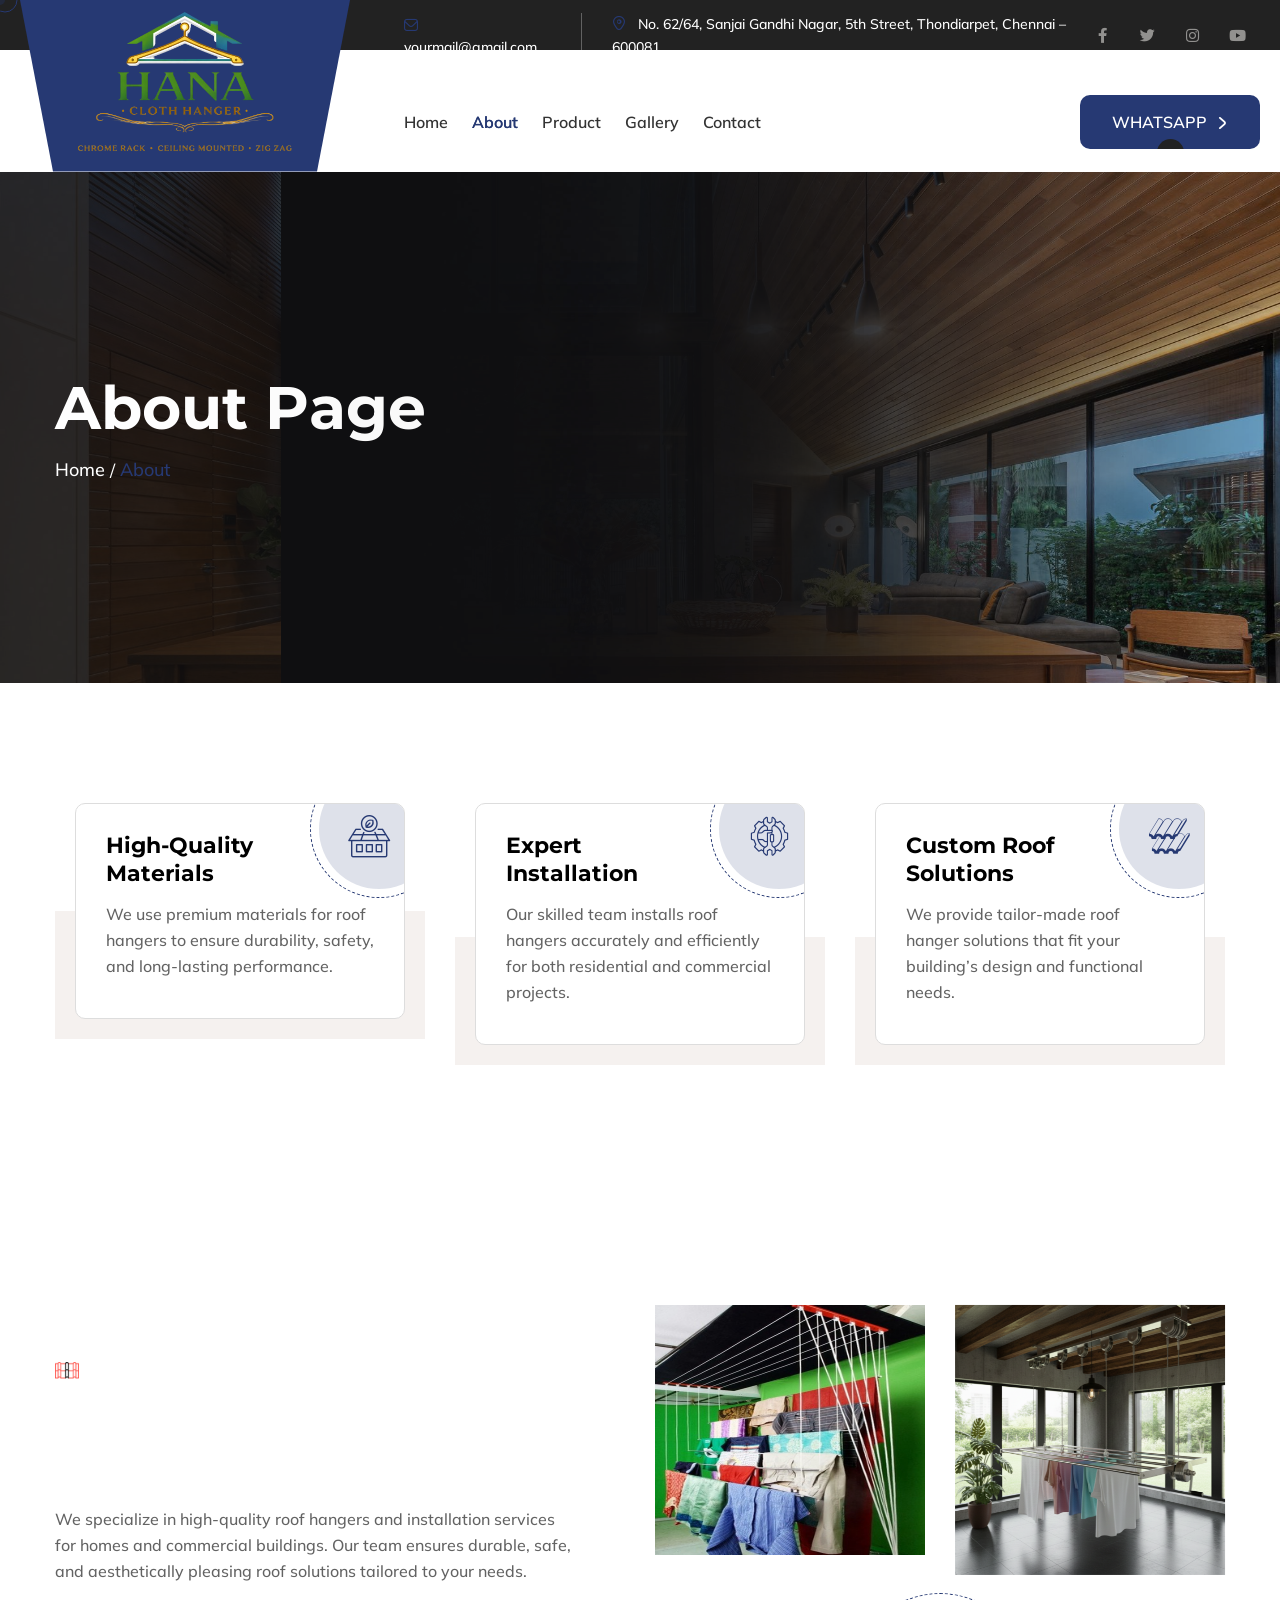
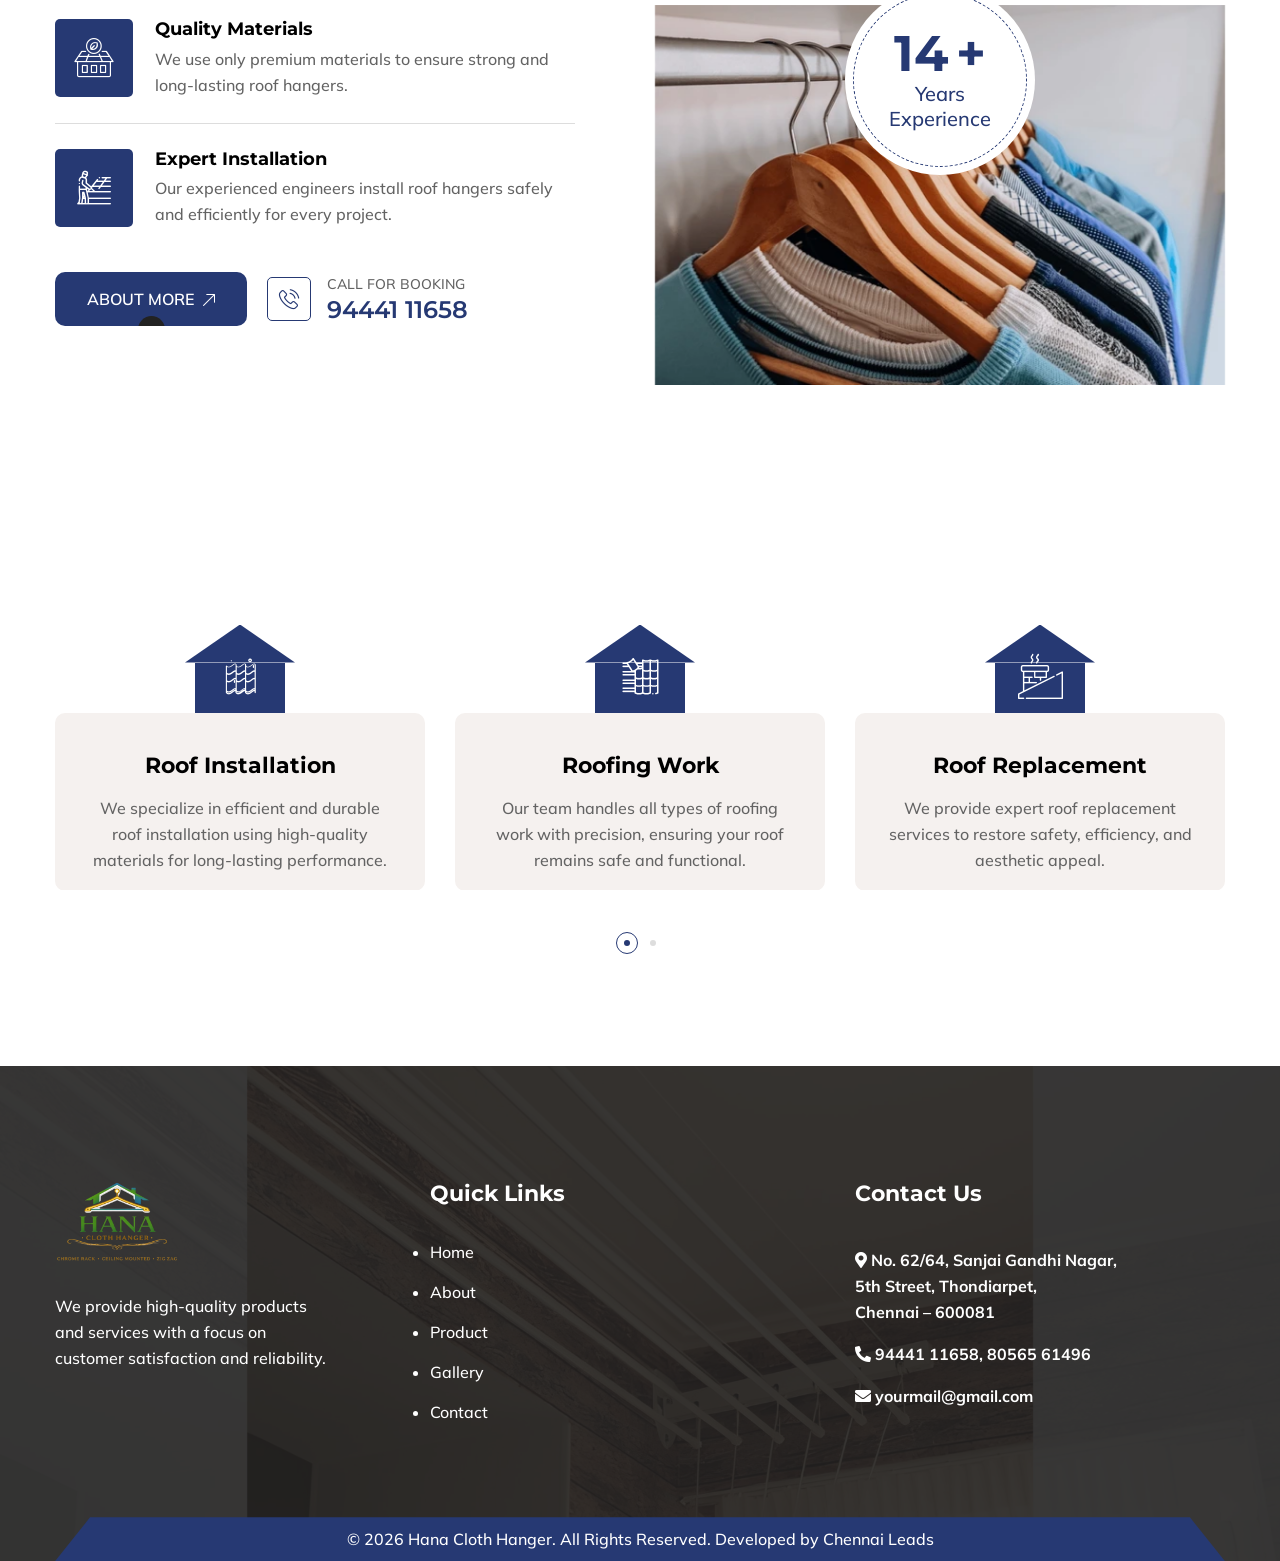
==== commit f71a0016: "second commit" ====
--- a/about.html
+++ b/about.html
@@ -72,8 +72,8 @@
         <!-- Logo -->
         <div class="main-header__logo">
             <a href="index.html">
-                <h1 style="color:#fff; font-size:28px; margin:0;">Hana Cloth Hanger</h1>
-            </a>
+                        <img src="assets/images/logo.png" alt="Rofiex HTML" width="223">
+                    </a>
         </div><!-- /.main-header__logo -->
 
         <!-- Topbar -->
@@ -368,8 +368,11 @@
         </div>
     </div>
 </section>
+      
+        
+        
         <footer class="main-footer main-footer--two">
-    <div class="main-footer__bg" style="background-image: url(    assets/images/new/about-1.png);"></div>
+    <div class="main-footer__bg" style="background-image: url(assets/images/new/about-1.png);"></div>
     <div class="container">
         <div class="row">
 
@@ -377,7 +380,7 @@
             <div class="col-md-6 col-xl-4">
                 <div class="footer-widget footer-widget--about">
                     <a class="footer-widget__logo" href="index.html">
-                        <h2 style="color:#fff; font-size:28px; margin:0;">Hana Cloth Hanger</h2>
+                    <img src="assets/images/logo.png" width="125" alt="Hana Cloth Hanger">
                     </a>
                     <p class="footer-widget__text">
                         We provide high-quality products and services with a focus on customer satisfaction and reliability.
@@ -443,9 +446,8 @@
     <div class="mobile-nav__content">
         <span class="mobile-nav__close mobile-nav__toggler"><i class="fa fa-times"></i></span>
         <div class="logo-box">
-            <a href="index.html" aria-label="logo image">
-                <h2 style="color:#fff; font-size:24px; margin:0;">Hana Cloth Hanger</h2>
-            </a>
+                            <a href="index.html" aria-label="logo image"><img src="assets/images/logo.png" alt="rofiex" width="223"></a>
+
         </div>
         <div class="mobile-nav__container"></div>
         <ul class="mobile-nav__contact list-unstyled">
@@ -494,6 +496,7 @@
         </div>
     </div>
 </aside>
+    <!-- Sidebar One Start -->
     <!-- Sidebar One Start -->
 
     <!-- back-to-top-start -->
--- a/assets/css/rofiex.css
+++ b/assets/css/rofiex.css
@@ -24,7 +24,7 @@
   --rofiex-text-gray: #89868d;
   --rofiex-text-gray-rgb: 137, 134, 141;
   --rofiex-base: #263973;
-  --rofiex-base-rgb: 254, 87, 79;
+  --rofiex-base-rgb: 38, 57, 115;
   --rofiex-gray: #F5F1EF;
   --rofiex-gray-rgb: 245, 241, 239;
   --rofiex-white: #fff;
@@ -3669,7 +3669,7 @@
     clip-path: polygon(0 0, 100% 0, 100% 100%, 0% 100%);
   }
   .main-header__logo img {
-    max-width: 200px;
+    max-width: 115px;
   }
 }
 .main-header__bottom {
@@ -6977,7 +6977,6 @@
 --------------------------------------------------------------*/
 .product {
   position: relative;
-  padding: 120px 0;
 }
 @media (max-width: 767px) {
   .product {
@@ -13072,8 +13071,7 @@
 
 .service-three {
   position: relative;
-  background-color: var(--rofiex-black, #000000);
-  padding: 290px 0 120px;
+  padding: 60px 0 120px;
   overflow: hidden;
   counter-reset: count;
 }
